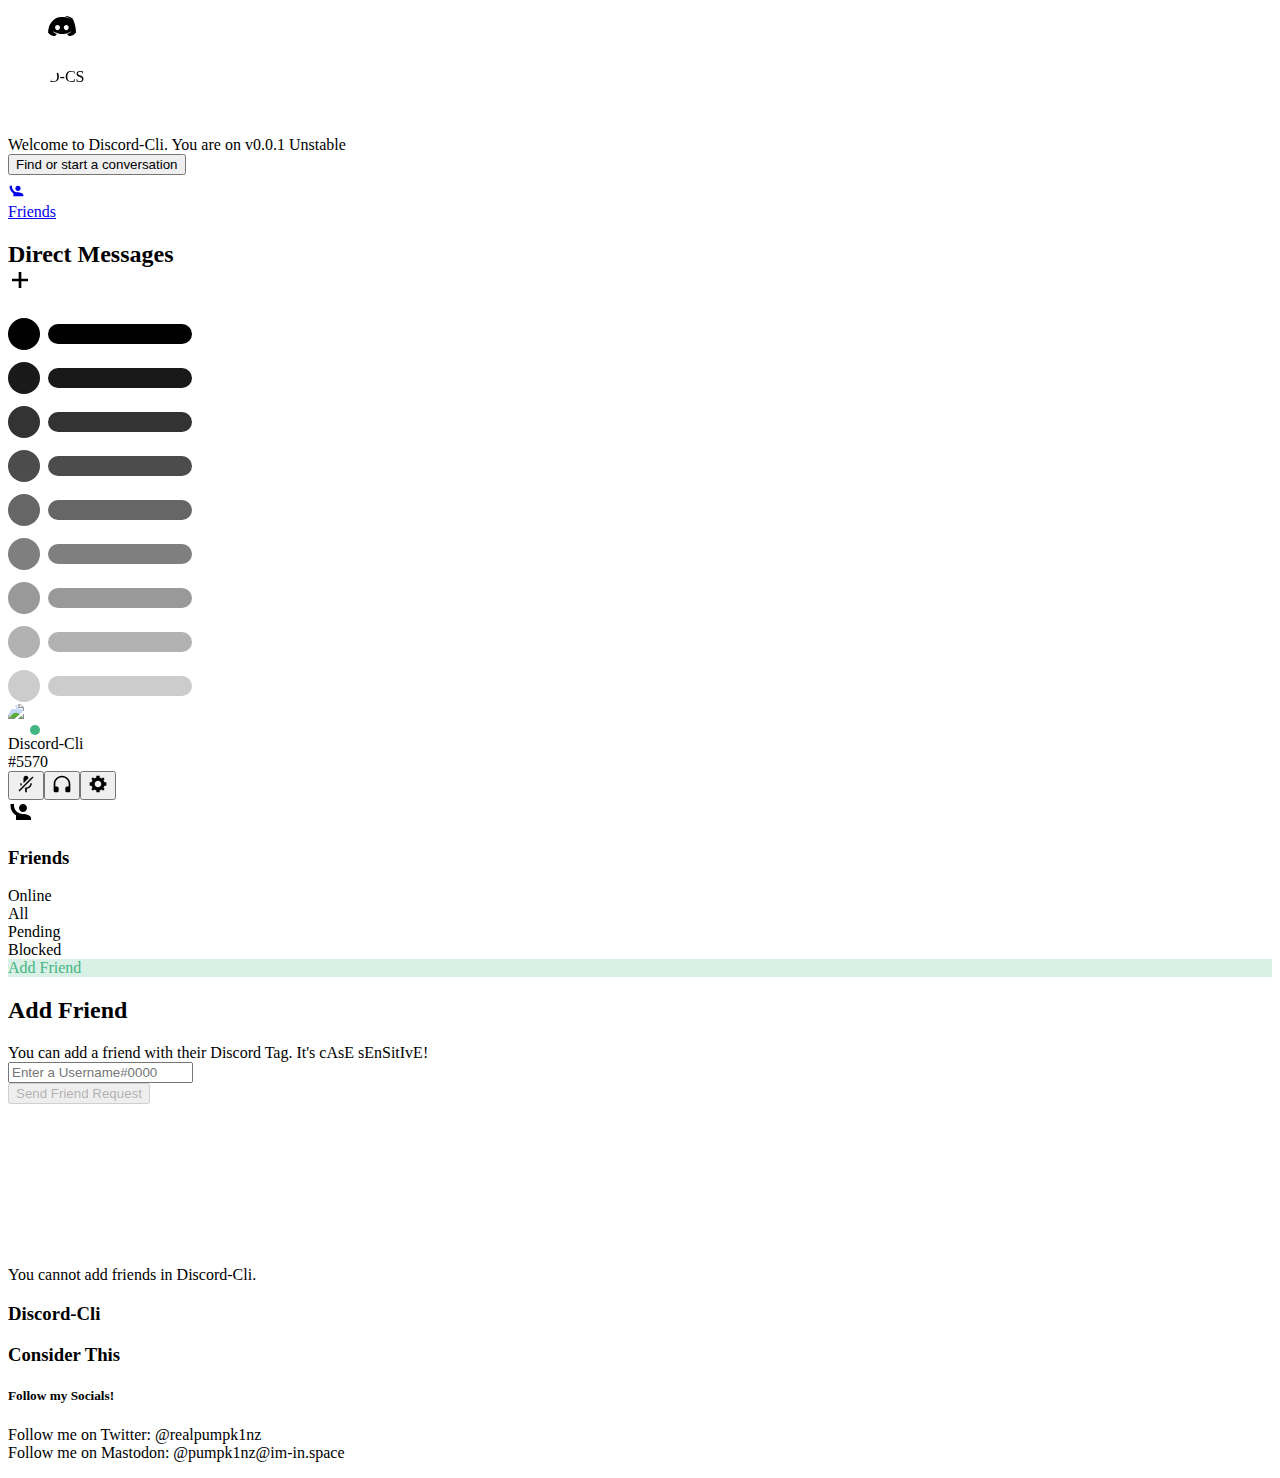
==== app.html @ 116bc1f3 "Create app.html" ====
<!DOCTYPE html>
<head>    <meta charset="utf-8">
    <meta content="width=device-width, initial-scale=1.0, maximum-scale=1, user-scalable=no" name="viewport">

    <!-- section:seometa -->
    <meta property="og:type" content="website">
    <meta property="og:site_name" content="Discord">
    <meta property="og:title" content="Discord - A New Way to Chat with Friends &amp; Communities">
    <meta property="og:description" content="Discord is the easiest way to communicate over voice, video, and text.  Chat, hang out, and stay close with your friends and communities."><meta property="og:image" content="https://discord.com/assets/ee7c382d9257652a88c8f7b7f22a994d.png">    <meta name="twitter:card" content="summary_large_image">
    <meta name="twitter:site" content="@discord">
    <meta name="twitter:creator" content="@discord">
    <!-- endsection -->
<link rel="stylesheet" href="/assets/0.42b7a4f0782f1306509c.css" integrity="sha256-S1XaSNuAms7r2GcHn/ZENbGeuAGpz5EMdPKxjYGFmOA= sha512-3KqQcuyIUnwxZWW5cEqw1/1L3CJPMggMmEZyKhsFb7FQ44v4Z6uwkUu8nQKZoYSrAYhSpVWCzEovRWHDoI+xfg=="><link rel="icon" href="[data-uri]" type="image/png">    <!-- section:title -->
    <title>Discord</title>
    <!-- endsection -->
  <style data-emotion=""></style><script charset="utf-8" src="/assets/e96941c060d1c5736ec7.js"></script><script charset="utf-8" src="/assets/b16aee97cf0b3b32b3fc.js"></script><script charset="utf-8" src="/assets/57435b75438235b82183.js"></script><script charset="utf-8" src="/assets/06c823c09bd1208f7fb8.js"></script><script charset="utf-8" src="/assets/dff72c6bc12181aae7c4.js"></script><script charset="utf-8" src="/assets/8405892abd5a7dfeaa16.js"></script><script charset="utf-8" src="/assets/b843d20b83587a9a8fe1.js"></script><script charset="utf-8" src="/assets/5aedb11c84149f52663d.js"></script><script charset="utf-8" src="/assets/6d6e03db02f4bcbb4301.js"></script><script charset="utf-8" src="/assets/24fe307921279d0719cc.js"></script><script charset="utf-8" src="/assets/b2d57be73bd131035c4a.js"></script><script charset="utf-8" src="/assets/40a9f8f52ee47e1f75f3.js"></script></head>
<body>
    <div id="app-mount" class="appMount-3lHmkl"><svg viewBox="0 0 1 1" aria-hidden="true" style="position: absolute; pointer-events: none; top: -1px; left: -1px; width: 1px; height: 1px;"><mask id="svg-mask-squircle" maskContentUnits="objectBoundingBox" viewBox="0 0 1 1"><path fill="white" d="M0 0.464C0 0.301585 0 0.220377 0.0316081 0.158343C0.0594114 0.103776 0.103776 0.0594114 0.158343 0.0316081C0.220377 0 0.301585 0 0.464 0H0.536C0.698415 0 0.779623 0 0.841657 0.0316081C0.896224 0.0594114 0.940589 0.103776 0.968392 0.158343C1 0.220377 1 0.301585 1 0.464V0.536C1 0.698415 1 0.779623 0.968392 0.841657C0.940589 0.896224 0.896224 0.940589 0.841657 0.968392C0.779623 1 0.698415 1 0.536 1H0.464C0.301585 1 0.220377 1 0.158343 0.968392C0.103776 0.940589 0.0594114 0.896224 0.0316081 0.841657C0 0.779623 0 0.698415 0 0.536V0.464Z"></path></mask><mask id="svg-mask-header-bar-badge" maskContentUnits="objectBoundingBox" viewBox="0 0 1 1"><rect fill="white" x="0" y="0" width="1" height="1"></rect><circle fill="black" cx="0.75" cy="0.75" r="0.25"></circle></mask><mask id="svg-mask-voice-user-summary-item" maskContentUnits="objectBoundingBox" viewBox="0 0 1 1"><rect fill="white" width="1" height="1"></rect><circle fill="black" cx="1.2083333333333333" cy="0.5" r="0.5416666666666666"></circle></mask><mask id="svg-mask-vertical-fade" maskContentUnits="objectBoundingBox" viewBox="0 0 1 1"><linearGradient id="svg-mask-vertical-fade-gradient" gradientTransform="rotate(90)" x1="0" x2="1" y1="0" y2="0"><stop offset="0%" stop-color="white"></stop><stop offset="100%" stop-color="black"></stop></linearGradient><rect fill="url(#svg-mask-vertical-fade-gradient)" x="0" y="0" width="1" height="1"></rect></mask><mask id="svg-mask-panel-button" maskContentUnits="objectBoundingBox" viewBox="0 0 1 1"><rect fill="white" x="0" y="0" width="1" height="1"></rect><circle fill="black" cx="0.75" cy="0.75" r="0.25"></circle></mask><mask id="svg-mask-channel-call-control-button" maskContentUnits="objectBoundingBox" viewBox="0 0 1 1"><circle fill="white" cx="0.5" cy="0.5" r="0.5"></circle><circle fill="black" cx="0.8214285714285714" cy="0.8214285714285714" r="0.25"></circle></mask><mask id="svg-mask-avatar-default" maskContentUnits="objectBoundingBox" viewBox="0 0 1 1"><circle fill="white" cx="0.5" cy="0.5" r="0.5"></circle></mask><mask id="svg-mask-avatar-status-round-16" maskContentUnits="objectBoundingBox" viewBox="0 0 1 1"><circle fill="white" cx="0.5" cy="0.5" r="0.5"></circle><circle fill="black" cx="0.8125" cy="0.8125" r="0.3125"></circle></mask><mask id="svg-mask-avatar-status-mobile-16" maskContentUnits="objectBoundingBox" viewBox="0 0 1 1"><circle fill="white" cx="0.5" cy="0.5" r="0.5"></circle><rect fill="black" x="0.5" y="0.3125" width="0.625" height="0.8125" rx="0.1625" ry="0.1625"></rect></mask><mask id="svg-mask-avatar-status-typing-16" maskContentUnits="objectBoundingBox" viewBox="0 0 1 1"><circle fill="white" cx="0.5" cy="0.5" r="0.5"></circle><rect fill="black" x="0.21875" y="0.5" width="1.1875" height="0.625" rx="0.3125" ry="0.3125"></rect></mask><mask id="svg-mask-avatar-status-round-24" maskContentUnits="objectBoundingBox" viewBox="0 0 1 1"><circle fill="white" cx="0.5" cy="0.5" r="0.5"></circle><circle fill="black" cx="0.8333333333333334" cy="0.8333333333333334" r="0.2916666666666667"></circle></mask><mask id="svg-mask-avatar-status-mobile-24" maskContentUnits="objectBoundingBox" viewBox="0 0 1 1"><circle fill="white" cx="0.5" cy="0.5" r="0.5"></circle><rect fill="black" x="0.5416666666666666" y="0.375" width="0.5833333333333334" height="0.75" rx="0.15" ry="0.15"></rect></mask><mask id="svg-mask-avatar-status-typing-24" maskContentUnits="objectBoundingBox" viewBox="0 0 1 1"><circle fill="white" cx="0.5" cy="0.5" r="0.5"></circle><rect fill="black" x="0.2916666666666667" y="0.5416666666666666" width="1.0833333333333333" height="0.5833333333333334" rx="0.2916666666666667" ry="0.2916666666666667"></rect></mask><mask id="svg-mask-avatar-status-round-32" maskContentUnits="objectBoundingBox" viewBox="0 0 1 1"><circle fill="white" cx="0.5" cy="0.5" r="0.5"></circle><circle fill="black" cx="0.84375" cy="0.84375" r="0.25"></circle></mask><mask id="svg-mask-avatar-status-mobile-32" maskContentUnits="objectBoundingBox" viewBox="0 0 1 1"><circle fill="white" cx="0.5" cy="0.5" r="0.5"></circle><rect fill="black" x="0.59375" y="0.4375" width="0.5" height="0.65625" rx="0.13125" ry="0.13125"></rect></mask><mask id="svg-mask-avatar-status-typing-32" maskContentUnits="objectBoundingBox" viewBox="0 0 1 1"><circle fill="white" cx="0.5" cy="0.5" r="0.5"></circle><rect fill="black" x="0.359375" y="0.59375" width="0.96875" height="0.5" rx="0.25" ry="0.25"></rect></mask><mask id="svg-mask-avatar-status-round-40" maskContentUnits="objectBoundingBox" viewBox="0 0 1 1"><circle fill="white" cx="0.5" cy="0.5" r="0.5"></circle><circle fill="black" cx="0.85" cy="0.85" r="0.25"></circle></mask><mask id="svg-mask-avatar-status-mobile-40" maskContentUnits="objectBoundingBox" viewBox="0 0 1 1"><circle fill="white" cx="0.5" cy="0.5" r="0.5"></circle><rect fill="black" x="0.6" y="0.45" width="0.5" height="0.65" rx="0.13" ry="0.13"></rect></mask><mask id="svg-mask-avatar-status-typing-40" maskContentUnits="objectBoundingBox" viewBox="0 0 1 1"><circle fill="white" cx="0.5" cy="0.5" r="0.5"></circle><rect fill="black" x="0.375" y="0.6" width="0.95" height="0.5" rx="0.25" ry="0.25"></rect></mask><mask id="svg-mask-avatar-status-round-80" maskContentUnits="objectBoundingBox" viewBox="0 0 1 1"><circle fill="white" cx="0.5" cy="0.5" r="0.5"></circle><circle fill="black" cx="0.85" cy="0.85" r="0.175"></circle></mask><mask id="svg-mask-avatar-status-mobile-80" maskContentUnits="objectBoundingBox" viewBox="0 0 1 1"><circle fill="white" cx="0.5" cy="0.5" r="0.5"></circle><rect fill="black" x="0.675" y="0.575" width="0.35" height="0.45" rx="0.09" ry="0.09"></rect></mask><mask id="svg-mask-avatar-status-typing-80" maskContentUnits="objectBoundingBox" viewBox="0 0 1 1"><circle fill="white" cx="0.5" cy="0.5" r="0.5"></circle><rect fill="black" x="0.525" y="0.675" width="0.65" height="0.35" rx="0.175" ry="0.175"></rect></mask><mask id="svg-mask-avatar-status-round-120" maskContentUnits="objectBoundingBox" viewBox="0 0 1 1"><circle fill="white" cx="0.5" cy="0.5" r="0.5"></circle><circle fill="black" cx="0.8333333333333334" cy="0.8333333333333334" r="0.16666666666666666"></circle></mask><mask id="svg-mask-avatar-status-mobile-120" maskContentUnits="objectBoundingBox" viewBox="0 0 1 1"><circle fill="white" cx="0.5" cy="0.5" r="0.5"></circle><rect fill="black" x="0.6666666666666666" y="0.5666666666666667" width="0.3333333333333333" height="0.43333333333333335" rx="0.08666666666666667" ry="0.08666666666666667"></rect></mask><mask id="svg-mask-avatar-status-typing-120" maskContentUnits="objectBoundingBox" viewBox="0 0 1 1"><circle fill="white" cx="0.5" cy="0.5" r="0.5"></circle><rect fill="black" x="0.5166666666666667" y="0.6666666666666666" width="0.6333333333333333" height="0.3333333333333333" rx="0.16666666666666666" ry="0.16666666666666666"></rect></mask><mask id="svg-mask-status-online-mobile" maskContentUnits="objectBoundingBox" viewBox="0 0 1 1"><rect fill="white" x="0" y="0" width="1" height="1" rx="0.1875" ry="0.125"></rect><rect fill="black" x="0.125" y="0.16666666666666666" width="0.75" height="0.5"></rect><ellipse fill="black" cx="0.5" cy="0.8333333333333334" rx="0.125" ry="0.08333333333333333"></ellipse></mask><mask id="svg-mask-status-online" maskContentUnits="objectBoundingBox" viewBox="0 0 1 1"><circle fill="white" cx="0.5" cy="0.5" r="0.5"></circle></mask><mask id="svg-mask-status-idle" maskContentUnits="objectBoundingBox" viewBox="0 0 1 1"><circle fill="white" cx="0.5" cy="0.5" r="0.5"></circle><circle fill="black" cx="0.25" cy="0.25" r="0.375"></circle></mask><mask id="svg-mask-status-dnd" maskContentUnits="objectBoundingBox" viewBox="0 0 1 1"><circle fill="white" cx="0.5" cy="0.5" r="0.5"></circle><rect fill="black" x="0.125" y="0.375" width="0.75" height="0.25" rx="0.125" ry="0.125"></rect></mask><mask id="svg-mask-status-offline" maskContentUnits="objectBoundingBox" viewBox="0 0 1 1"><circle fill="white" cx="0.5" cy="0.5" r="0.5"></circle><circle fill="black" cx="0.5" cy="0.5" r="0.25"></circle></mask><mask id="svg-mask-status-streaming" maskContentUnits="objectBoundingBox" viewBox="0 0 1 1"><circle fill="white" cx="0.5" cy="0.5" r="0.5"></circle><polygon fill="black" points="0.35,0.25 0.78301275,0.5 0.35,0.75"></polygon></mask><mask id="svg-mask-status-typing" maskContentUnits="objectBoundingBox" viewBox="0 0 1 1"><rect fill="white" cx="0" cy="0" width="1" height="1" ry="0.5" rx="0.2"></rect></mask><mask id="svg-mask-avatar-voice-call-80" maskContentUnits="objectBoundingBox" viewBox="0 0 1 1"><circle fill="white" cx="0.5" cy="0.5" r="0.5"></circle><circle fill="black" cx="0.85" cy="0.85" r="0.2"></circle></mask><mask id="svg-mask-sticker-rounded-rect" maskContentUnits="objectBoundingBox" viewBox="0 0 1 1"><path d="M0 0.26087C0 0.137894 0 0.0764069 0.0382035 0.0382035C0.0764069 0 0.137894 0 0.26087 0H0.73913C0.862106 0 0.923593 0 0.961797 0.0382035C1 0.0764069 1 0.137894 1 0.26087V0.73913C1 0.862106 1 0.923593 0.961797 0.961797C0.923593 1 0.862106 1 0.73913 1H0.26087C0.137894 1 0.0764069 1 0.0382035 0.961797C0 0.923593 0 0.862106 0 0.73913V0.26087Z" fill="white"></path></mask><mask id="svg-mask-chat-input-button-notification" maskContentUnits="objectBoundingBox" viewBox="0 0 1 1"><rect width="1" height="1" fill="white"></rect><circle cx="0.85" cy="0.85" r="0.25" fill="black"></circle></mask><mask id="svg-mask-sticker-shop-notification" maskContentUnits="objectBoundingBox" viewBox="0 0 1 1"><rect width="1" height="1" fill="white"></rect><circle cx="0.9" cy="0.9" r="0.5" fill="black"></circle></mask></svg><svg viewBox="0 0 1 1" aria-hidden="true" style="position: absolute; pointer-events: none; top: -1px; left: -1px; width: 1px; height: 1px;"><linearGradient id="a61ed9be-0947-4773-8479-ed3f4be94fbb"><stop stop-color="#738ef5"></stop><stop offset="1" stop-color="#b3aeff"></stop></linearGradient><linearGradient id="f15a2926-17d5-417e-9ef8-3c0cfa9fa8d5"><stop stop-color="#b473f5"></stop><stop offset="1" stop-color="#e292aa"></stop></linearGradient><linearGradient id="97214cce-e9c1-479e-9ece-a117a7e0db57"><stop stop-color="#3e70dd"></stop><stop offset="1" stop-color="#b377f3"></stop></linearGradient></svg><div style="position: fixed; opacity: 0; pointer-events: none;"></div><div class="app-1q1i1E"><div class="app-2rEoOp"><div class="bg-h5JY_x"></div><div class="layers-3iHuyZ layers-3q14ss"><div aria-hidden="false" class="layer-3QrUeG baseLayer-35bLyl"><div class="container-2lgZY8"><nav class="wrapper-1Rf91z guilds-1SWlCJ" aria-label="Servers sidebar"><ul role="tree" tabindex="0" data-list-id="guildsnav" aria-orientation="vertical" data-jump-section="global" class="tree-3tCaw8"><div class="unreadMentionsIndicatorTop-gA6RCh"><div class="bar-30k2ka unreadMentionsBar-1VrBNe unread-1xRYoj active-1SSsBb" aria-hidden="true" style="transform: translateY(-180%);"><span class="text-2e2ZyG"></span></div></div><div class="scroller-2TZvBN none-2Eo-qx scrollerBase-289Jih" dir="ltr" style="overflow: hidden scroll; padding-right: 0px;"><div class="tutorialContainer-1v44GL"><div class="listItem-2P_4kh"><div class="pill-2uzAFe wrapper-sa6paO" aria-hidden="true"><span class="item-2hkk8m" style="opacity: 1; height: 40px; transform: none;"></span></div><div class="listItemWrapper-3X98Pc"><div class="wrapper-25eVIn"><svg width="48" height="48" viewBox="0 0 48 48" class="svg-1X37T1" overflow="visible"><defs><g id="e7b066cc-dc81-43f1-8662-0192807a859d-blob_mask"><path d="M0 24C0 16.5449 0 12.8174 1.21793 9.87706C2.84183 5.95662 5.95662 2.84183 9.87706 1.21793C12.8174 0 16.5449 0 24 0C31.4551 0 35.1826 0 38.1229 1.21793C42.0434 2.84183 45.1582 5.95662 46.7821 9.87706C48 12.8174 48 16.5449 48 24C48 31.4551 48 35.1826 46.7821 38.1229C45.1582 42.0434 42.0434 45.1582 38.1229 46.7821C35.1826 48 31.4551 48 24 48C16.5449 48 12.8174 48 9.87706 46.7821C5.95662 45.1582 2.84183 42.0434 1.21793 38.1229C0 35.1826 0 31.4551 0 24Z"></path></g><g id="e7b066cc-dc81-43f1-8662-0192807a859d-upper_badge_masks"><rect x="28" y="-4" width="24" height="24" rx="12" ry="12" transform="translate(20 -20)"></rect></g><g id="e7b066cc-dc81-43f1-8662-0192807a859d-lower_badge_masks"><rect x="28" y="28" width="24" height="24" rx="12" ry="12" transform="translate(20 20)"></rect></g></defs><mask id="e7b066cc-dc81-43f1-8662-0192807a859d" fill="black" x="0" y="0" width="48" height="48"><use href="#e7b066cc-dc81-43f1-8662-0192807a859d-blob_mask" fill="white"></use><use href="#e7b066cc-dc81-43f1-8662-0192807a859d-upper_badge_masks" fill="black"></use><use href="#e7b066cc-dc81-43f1-8662-0192807a859d-lower_badge_masks" fill="black"></use></mask><mask id="e7b066cc-dc81-43f1-8662-0192807a859d-stroke_mask"><rect width="150%" height="150%" x="-25%" y="-25%" fill="white"></rect><use href="#e7b066cc-dc81-43f1-8662-0192807a859d-upper_badge_masks" fill="black"></use><use href="#e7b066cc-dc81-43f1-8662-0192807a859d-lower_badge_masks" fill="black"></use></mask><foreignObject mask="url(#e7b066cc-dc81-43f1-8662-0192807a859d)" x="0" y="0" width="48" height="48"><div class="wrapper-1BJsBx selected-bZ3Lue" role="listitem" data-list-item-id="guildsnav___home" tabindex="0" href="/channels/@me" aria-label="Home"><div class="childWrapper-anI2G9"><svg class="homeIcon-tEMBK1" aria-hidden="false" width="28" height="20" viewBox="0 0 28 20"><path fill="currentColor" d="M20.6644 20C20.6644 20 19.8014 18.9762 19.0822 18.0714C22.2226 17.1905 23.4212 15.2381 23.4212 15.2381C22.4384 15.881 21.5034 16.3334 20.6644 16.6429C19.4658 17.1429 18.3151 17.4762 17.1884 17.6667C14.887 18.0953 12.7774 17.9762 10.9795 17.6429C9.61301 17.381 8.43836 17 7.45548 16.6191C6.90411 16.4048 6.30479 16.1429 5.70548 15.8096C5.63356 15.7619 5.56164 15.7381 5.48973 15.6905C5.44178 15.6667 5.41781 15.6429 5.39384 15.6191C4.96233 15.381 4.7226 15.2143 4.7226 15.2143C4.7226 15.2143 5.87329 17.1191 8.91781 18.0238C8.19863 18.9286 7.31164 20 7.31164 20C2.0137 19.8333 0 16.381 0 16.381C0 8.7144 3.45205 2.50017 3.45205 2.50017C6.90411 -0.07123 10.1884 0.000197861 10.1884 0.000197861L10.4281 0.285909C6.11301 1.52399 4.12329 3.40493 4.12329 3.40493C4.12329 3.40493 4.65068 3.11921 5.53767 2.71446C8.10274 1.59542 10.1404 1.2859 10.9795 1.21447C11.1233 1.19066 11.2432 1.16685 11.387 1.16685C12.8493 0.976379 14.5034 0.92876 16.2295 1.11923C18.5068 1.38114 20.9521 2.0478 23.4452 3.40493C23.4452 3.40493 21.5514 1.61923 17.476 0.381146L17.8116 0.000197861C17.8116 0.000197861 21.0959 -0.07123 24.5479 2.50017C24.5479 2.50017 28 8.7144 28 16.381C28 16.381 25.9623 19.8333 20.6644 20ZM9.51712 8.88106C8.15068 8.88106 7.07192 10.0715 7.07192 11.5239C7.07192 12.9763 8.17466 14.1667 9.51712 14.1667C10.8836 14.1667 11.9623 12.9763 11.9623 11.5239C11.9863 10.0715 10.8836 8.88106 9.51712 8.88106ZM18.2671 8.88106C16.9007 8.88106 15.8219 10.0715 15.8219 11.5239C15.8219 12.9763 16.9247 14.1667 18.2671 14.1667C19.6336 14.1667 20.7123 12.9763 20.7123 11.5239C20.7123 10.0715 19.6336 8.88106 18.2671 8.88106Z"></path></svg></div></div></foreignObject></svg></div></div></div></div><div class="listItem-2P_4kh"><div class="guildSeparator-3s64Iy"></div></div><div aria-label="Servers"><div class="listItem-2P_4kh"><div class="pill-31IEus wrapper-sa6paO" aria-hidden="true"></div><div><div class="blobContainer-239gwq" draggable="true"><div class="wrapper-25eVIn"><svg width="48" height="48" viewBox="0 0 48 48" class="svg-1X37T1" overflow="visible"><defs><g id="b17220af-8adc-40d3-b8b5-69e6e3cc395e-blob_mask"><path d="M48 24C48 37.2548 37.2548 48 24 48C10.7452 48 0 37.2548 0 24C0 10.7452 10.7452 0 24 0C37.2548 0 48 10.7452 48 24Z"></path></g><g id="b17220af-8adc-40d3-b8b5-69e6e3cc395e-upper_badge_masks"><rect x="28" y="-4" width="24" height="24" rx="12" ry="12" transform="translate(20 -20)"></rect></g><g id="b17220af-8adc-40d3-b8b5-69e6e3cc395e-lower_badge_masks"><rect x="28" y="28" width="24" height="24" rx="12" ry="12" transform="translate(20 20)"></rect></g></defs><mask id="b17220af-8adc-40d3-b8b5-69e6e3cc395e" fill="black" x="0" y="0" width="48" height="48"><use href="#b17220af-8adc-40d3-b8b5-69e6e3cc395e-blob_mask" fill="white"></use><use href="#b17220af-8adc-40d3-b8b5-69e6e3cc395e-upper_badge_masks" fill="black"></use><use href="#b17220af-8adc-40d3-b8b5-69e6e3cc395e-lower_badge_masks" fill="black"></use></mask><mask id="b17220af-8adc-40d3-b8b5-69e6e3cc395e-stroke_mask"><rect width="150%" height="150%" x="-25%" y="-25%" fill="white"></rect><use href="#b17220af-8adc-40d3-b8b5-69e6e3cc395e-upper_badge_masks" fill="black"></use><use href="#b17220af-8adc-40d3-b8b5-69e6e3cc395e-lower_badge_masks" fill="black"></use></mask><foreignObject mask="url(#b17220af-8adc-40d3-b8b5-69e6e3cc395e)" x="0" y="0" width="48" height="48"><div class="wrapper-1BJsBx" role="treeitem" data-list-item-id="guildsnav___816709685955788851" tabindex="-1" href="/channels/816709685955788851/816709686501572688" aria-label="  Discord-Cli Server" style="font-size: 16px;"><div class="childWrapper-anI2G9 acronym-2mOFsV" aria-hidden="true">D-CS</div></div></foreignObject></svg></div></div></div><div class="wrapper-2B2Wx1" aria-hidden="true"><span class="edge-1OJQxL"></span><span class="middle-3rAgAl"></span><span class="edge-1OJQxL"></span></div></div></div></div><div class="unreadMentionsIndicatorBottom-BXS58x"><div class="bar-30k2ka unreadMentionsBar-1VrBNe unread-1xRYoj active-1SSsBb" aria-hidden="true" style="transform: translateY(180%);"><span class="text-2e2ZyG"></span></div></div></ul></nav> <div class="base-3dtUhz"><div class="notice-3bPHh- colorDefault-22HBa0">Welcome to Discord-Cli. You are on v0.0.1 Unstable</div><div class="content-98HsJk"><div class="sidebar-2K8pFh hasNotice-1XRy4h"><nav class="privateChannels-1nO12o" aria-label="Private channels"><div class="searchBar-6Kv8R2"><button type="button" class="searchBarComponent-32dTOx">Find or start a conversation</button></div><div class="scroller-1JbKMe thin-1ybCId scrollerBase-289Jih fade-2kXiP2" role="list" tabindex="0" id="private-channels" data-jump-section="global" style="overflow: hidden scroll; padding-right: 0px;"><div class="content-3YMskv" style="height: 528px;"><div style="height: 8px;"></div><a class="channel-2QD9_O container-2Pjhx- selected-aXhQR6 " role="listitem" aria-setsize="3" aria-posinset="1" id="private-channels-0" tabindex="-1" href="/channels/@me"><div class="layout-2DM8Md"><div class="avatar-3uk_u9"><svg class="linkButtonIcon-Mlm5d6" aria-hidden="false" width="16" height="16" viewBox="0 0 24 24"><g fill="none" fill-rule="evenodd"><path fill="currentColor" fill-rule="nonzero" d="M0.5,0 L0.5,1.5 C0.5,5.65 2.71,9.28 6,11.3 L6,16 L21,16 L21,14 C21,11.34 15.67,10 13,10 C13,10 12.83,10 12.75,10 C8,10 4,6 4,1.5 L4,0 L0.5,0 Z M13,0 C10.790861,0 9,1.790861 9,4 C9,6.209139 10.790861,8 13,8 C15.209139,8 17,6.209139 17,4 C17,1.790861 15.209139,0 13,0 Z" transform="translate(2 4)"></path><path d="M0,0 L24,0 L24,24 L0,24 L0,0 Z M0,0 L24,0 L24,24 L0,24 L0,0 Z M0,0 L24,0 L24,24 L0,24 L0,0 Z"></path></g></svg></div><div class="content-3QAtGj"><div class="nameAndDecorators-5FJ2dg"><div class="name-uJV0GL">Friends</div></div></div></div></a><h2 class="privateChannelsHeaderContainer-3NB1K1 container-2ax-kl"><span class="headerText-2F0828">Direct Messages</span><div class="privateChannelRecipientsInviteButtonIcon-3A3uTc iconWrapper-2OrFZ1 clickable-3rdHwn" role="button" aria-label="Create DM" tabindex="0"><svg x="0" y="0" class="privateChannelRecipientsInviteButtonIcon-3A3uTc icon-22AiRD" aria-hidden="false" width="24" height="24" viewBox="0 0 18 18"><polygon fill-rule="nonzero" fill="currentColor" points="15 10 10 10 10 15 8 15 8 10 3 10 3 8 8 8 8 3 10 3 10 8 15 8"></polygon></svg></div></h2><svg width="184" height="428" viewBox="0 0 184 428" class="empty-388osJ"><rect x="40" y="6" width="144" height="20" rx="10"></rect><circle cx="16" cy="16" r="16"></circle><rect x="40" y="50" width="144" height="20" rx="10" opacity="0.9"></rect><circle cx="16" cy="60" r="16" opacity="0.9"></circle><rect x="40" y="94" width="144" height="20" rx="10" opacity="0.8"></rect><circle cx="16" cy="104" r="16" opacity="0.8"></circle><rect x="40" y="138" width="144" height="20" rx="10" opacity="0.7"></rect><circle cx="16" cy="148" r="16" opacity="0.7"></circle><rect x="40" y="182" width="144" height="20" rx="10" opacity="0.6"></rect><circle cx="16" cy="192" r="16" opacity="0.6"></circle><rect x="40" y="226" width="144" height="20" rx="10" opacity="0.5"></rect><circle cx="16" cy="236" r="16" opacity="0.5"></circle><rect x="40" y="270" width="144" height="20" rx="10" opacity="0.4"></rect><circle cx="16" cy="280" r="16" opacity="0.4"></circle><rect x="40" y="314" width="144" height="20" rx="10" opacity="0.3"></rect><circle cx="16" cy="324" r="16" opacity="0.3"></circle><rect x="40" y="358" width="144" height="20" rx="10" opacity="0.2"></rect><circle cx="16" cy="368" r="16" opacity="0.2"></circle><rect x="40" y="402" width="144" height="20" rx="10" opacity="0.1"></rect><circle cx="16" cy="412" r="16" opacity="0.1"></circle></svg></div></div></nav><section class="panels-j1Uci_" aria-label="User area"><div class="wrapper-24pKcD"></div><div class="container-3baos1"><div class="avatarWrapper-2yR4wp" aria-controls="popout_11" aria-expanded="false" aria-label="Set Status" role="button" tabindex="0"><div class="avatar-SmRMf2 wrapper-3t9DeA" role="img" aria-label="Discord-Cli, Online" aria-hidden="false" style="width: 32px; height: 32px;"><svg width="40" height="32" viewBox="0 0 40 32" class="mask-1l8v16 svg-2V3M55" aria-hidden="true"><foreignObject x="0" y="0" width="32" height="32" mask="url(#svg-mask-avatar-status-round-32)"><img src="/assets/6debd47ed13483642cf09e832ed0bc1b.png" alt=" " class="avatar-VxgULZ" aria-hidden="true"></foreignObject><rect width="10" height="10" x="22" y="22" fill="#43b581" mask="url(#svg-mask-status-online)" class="pointerEvents-2zdfdO"></rect></svg></div></div><div class="nameTag-3uD-yy canCopy-2VBT7N" aria-label="Click to copy username" role="button" tabindex="0"><div class="colorStandard-2KCXvj size14-e6ZScH usernameContainer-1fp4nu"><div class="size14-e6ZScH title-eS5yk3">Discord-Cli</div></div><div class="size12-3cLvbJ subtext-3CDbHg">#5570</div></div><div class="flex-1xMQg5 flex-1O1GKY horizontal-1ae9ci horizontal-2EEEnY flex-1O1GKY directionRow-3v3tfG justifyStart-2NDFzi alignStretch-DpGPf3 noWrap-3jynv6" style="flex: 0 1 auto;"><button aria-label="Mute" role="switch" aria-checked="true" type="button" class="button-14-BFJ enabled-2cQ-u7 button-38aScr lookBlank-3eh9lL colorBrand-3pXr91 grow-q77ONN"><div class="contents-18-Yxp"><svg aria-hidden="false" width="20" height="20" viewBox="0 0 24 24"><path d="M6.7 11H5C5 12.19 5.34 13.3 5.9 14.28L7.13 13.05C6.86 12.43 6.7 11.74 6.7 11Z" fill="currentColor"></path><path d="M9.01 11.085C9.015 11.1125 9.02 11.14 9.02 11.17L15 5.18V5C15 3.34 13.66 2 12 2C10.34 2 9 3.34 9 5V11C9 11.03 9.005 11.0575 9.01 11.085Z" fill="currentColor"></path><path d="M11.7237 16.0927L10.9632 16.8531L10.2533 17.5688C10.4978 17.633 10.747 17.6839 11 17.72V22H13V17.72C16.28 17.23 19 14.41 19 11H17.3C17.3 14 14.76 16.1 12 16.1C11.9076 16.1 11.8155 16.0975 11.7237 16.0927Z" fill="currentColor"></path><path d="M21 4.27L19.73 3L3 19.73L4.27 21L8.46 16.82L9.69 15.58L11.35 13.92L14.99 10.28L21 4.27Z" class="strikethrough-1n4ekb" fill="currentColor"></path></svg></div></button><button aria-label="Deafen" role="switch" aria-checked="false" type="button" class="button-14-BFJ enabled-2cQ-u7 button-38aScr lookBlank-3eh9lL colorBrand-3pXr91 grow-q77ONN"><div class="contents-18-Yxp"><svg aria-hidden="false" width="20" height="20" viewBox="0 0 24 24"><svg width="24" height="24" viewBox="0 0 24 24"><path d="M12 2.00305C6.486 2.00305 2 6.48805 2 12.0031V20.0031C2 21.1071 2.895 22.0031 4 22.0031H6C7.104 22.0031 8 21.1071 8 20.0031V17.0031C8 15.8991 7.104 15.0031 6 15.0031H4V12.0031C4 7.59105 7.589 4.00305 12 4.00305C16.411 4.00305 20 7.59105 20 12.0031V15.0031H18C16.896 15.0031 16 15.8991 16 17.0031V20.0031C16 21.1071 16.896 22.0031 18 22.0031H20C21.104 22.0031 22 21.1071 22 20.0031V12.0031C22 6.48805 17.514 2.00305 12 2.00305Z" fill="currentColor"></path></svg></svg></div></button><button aria-label="User Settings" type="button" class="button-14-BFJ enabled-2cQ-u7 button-38aScr lookBlank-3eh9lL colorBrand-3pXr91 grow-q77ONN"><div class="contents-18-Yxp"><svg aria-hidden="false" width="20" height="20" viewBox="0 0 24 24"><path fill="currentColor" fill-rule="evenodd" clip-rule="evenodd" d="M19.738 10H22V14H19.739C19.498 14.931 19.1 15.798 18.565 16.564L20 18L18 20L16.565 18.564C15.797 19.099 14.932 19.498 14 19.738V22H10V19.738C9.069 19.498 8.203 19.099 7.436 18.564L6 20L4 18L5.436 16.564C4.901 15.799 4.502 14.932 4.262 14H2V10H4.262C4.502 9.068 4.9 8.202 5.436 7.436L4 6L6 4L7.436 5.436C8.202 4.9 9.068 4.502 10 4.262V2H14V4.261C14.932 4.502 15.797 4.9 16.565 5.435L18 3.999L20 5.999L18.564 7.436C19.099 8.202 19.498 9.069 19.738 10ZM12 16C14.2091 16 16 14.2091 16 12C16 9.79086 14.2091 8 12 8C9.79086 8 8 9.79086 8 12C8 14.2091 9.79086 16 12 16Z"></path></svg></div></button></div></div></section></div><div class="container-1D34oG"><section class="container-1r6BKw themed-ANHk51"><div class="children-19S4PO"><div class="iconWrapper-2OrFZ1" role="button" aria-hidden="true" tabindex="-1"><svg x="0" y="0" class="icon-22AiRD" aria-hidden="false" width="24" height="24" viewBox="0 0 24 24"><g fill="none" fill-rule="evenodd"><path fill="currentColor" fill-rule="nonzero" d="M0.5,0 L0.5,1.5 C0.5,5.65 2.71,9.28 6,11.3 L6,16 L21,16 L21,14 C21,11.34 15.67,10 13,10 C13,10 12.83,10 12.75,10 C8,10 4,6 4,1.5 L4,0 L0.5,0 Z M13,0 C10.790861,0 9,1.790861 9,4 C9,6.209139 10.790861,8 13,8 C15.209139,8 17,6.209139 17,4 C17,1.790861 15.209139,0 13,0 Z" transform="translate(2 4)"></path><path d="M0,0 L24,0 L24,24 L0,24 L0,0 Z M0,0 L24,0 L24,24 L0,24 L0,0 Z M0,0 L24,0 L24,24 L0,24 L0,0 Z"></path></g></svg></div><h3 class="title-29uC1r base-1x0h_U size16-1P40sf">Friends</h3><div class="divider-3FBTu8"></div><div class="tabBar-ZmDY9v topPill-30KHOu" role="tabbar" aria-orientation="horizontal" aria-label="Friends"><div class="item-3HknzM item-PXvHYJ themed-OHr7kt" role="tab" aria-selected="false" aria-controls="ONLINE-tab" aria-disabled="false" tabindex="-1">Online</div><div class="item-3HknzM item-PXvHYJ themed-OHr7kt" role="tab" aria-selected="false" aria-controls="ALL-tab" aria-disabled="false" tabindex="-1">All</div><div class="item-3HknzM item-PXvHYJ themed-OHr7kt" role="tab" aria-selected="false" aria-controls="PENDING-tab" aria-disabled="false" tabindex="-1" aria-label="Pending">Pending</div><div class="item-3HknzM item-PXvHYJ themed-OHr7kt" role="tab" aria-selected="false" aria-controls="BLOCKED-tab" aria-disabled="false" tabindex="-1">Blocked</div><div class="item-3HknzM item-PXvHYJ" role="tab" aria-selected="true" aria-controls="ADD_FRIEND-tab" aria-disabled="false" tabindex="0" aria-label="Add Friend" style="background-color: rgba(67, 181, 129, 0.2); color: rgb(67, 181, 129);"><span aria-hidden="true">Add Friend</span></div></div></div></section><div class="tabBody-3YRQ8W"><div class="peopleColumn-29fq28" role="tabpanel" id="ADD_FRIEND-tab"><div class="sectionHeader-20RGqu"><div class="addInputWrapper-1BOZ3d"><h2 class="header-1-dBpZ">Add Friend</h2><div class="description-1EvxpH">You can add a friend with their Discord Tag. It's cAsE sEnSitIvE!</div><div><form class="wrapper-1cBijl"><input class="addFriendInput-4bcerK" placeholder="Enter a Username#0000" maxlength="37"><div class="addFriendHint-3Y70FX"></div><button type="submit" disabled="" class="button-38aScr lookFilled-1Gx00P colorBrand-3pXr91 sizeSmall-2cSMqn grow-q77ONN"><div class="contents-18-Yxp">Send Friend Request</div></button></form></div></div></div><div class="emptyState-2i1-FW"><div class="friendsEmpty-1K9B4k" style="opacity: 1;"><div class="flex-1xMQg5 flex-1O1GKY vertical-V37hAW flex-1O1GKY directionColumn-35P_nr justifyCenter-3D2jYp alignCenter-1dQNNs noWrap-3jynv6 wrapper-r-6rrt" style="flex: 1 1 auto;"><div class="image-1GzsFd marginBottom40-2vIwTv" style="flex: 0 1 auto; width: 376px; height: 162px; background-image: url(&quot;/assets/b5eb2f7d6b3f8cc9b60be4a5dcf28015.svg&quot;);"></div><div class="flexChild-faoVW3" direction="vertical-V37hAW flex-1O1GKY directionColumn-35P_nr" style="flex: 0 1 auto;"><div class="text-GwUZgS marginTop8-1DLZ1n">You cannot add friends in Discord-Cli.</div></div></div></div></div></div><div class="nowPlayingColumn-2sl4cE"><div class="nowPlayingScroller-2XrVUt thin-1ybCId scrollerBase-289Jih" dir="ltr" style="overflow: hidden scroll; padding-right: 8px;"><div class="card-2qZngs consentCard-1iSxB_ outer-1AjyKL padded-302COx"><h3 class="header-nbFv8R base-1x0h_U size16-1P40sf">Discord-Cli</h3></div><h3 class="header-13Cw0- base-1x0h_U size12-3cLvbJ">Consider This</h3><div class="emptyCard-1RJw8n"><h5 class="emptyHeader-3lmLcs base-1x0h_U size16-1P40sf">Follow my Socials!</h5><div class="size14-e6ZScH emptyText-2zjpZr">Follow me on Twitter: @realpumpk1nz<div class="size14-e6ZScH emptyText-2zjpZr">Follow me on Mastodon: @pumpk1nz@im-in.space</div></div></div><div aria-hidden="true" style="position: absolute; pointer-events: none; min-height: 0px; min-width: 1px; flex: 0 0 auto; height: 16px;"></div></div></div></div></div></div></div></div></div></div><div class="pictureInPicture-3VocJq"></div></div></div><div class="popouts-2bnG9Z"></div><div></div>   <div></div><div class="layerContainer-yqaFcK"></div><div style="position: fixed; opacity: 0; pointer-events: none;"></div></div><script nonce="">window.__OVERLAY__ = /overlay/.test(location.pathname)</script><script nonce="">window.__BILLING_STANDALONE__ = /^\/billing/.test(location.pathname)</script><script nonce="">window.GLOBAL_ENV = {
        API_ENDPOINT: '//discord.com/api',
        WEBAPP_ENDPOINT: '//discord.com',
        CDN_HOST: 'cdn.discordapp.com',
        ASSET_ENDPOINT: 'https://discord.com',
        MEDIA_PROXY_ENDPOINT: 'https://media.discordapp.net',
        WIDGET_ENDPOINT: '//discord.com/widget',
        INVITE_HOST: 'discord.gg',
        GUILD_TEMPLATE_HOST: 'discord.new',
        GIFT_CODE_HOST: 'discord.gift',
        RELEASE_CHANNEL: 'stable',
        MARKETING_ENDPOINT: '//discord.com',
        BRAINTREE_KEY: 'production_5st77rrc_49pp2rp4phym7387',
        STRIPE_KEY: 'pk_live_CUQtlpQUF0vufWpnpUmQvcdi',
        NETWORKING_ENDPOINT: '//router.discordapp.net',
        RTC_LATENCY_ENDPOINT: '//latency.discord.media/rtc',
        ACTIVITY_APPLICATION_HOST: 'discordsays.com',
        PROJECT_ENV: 'production',
        REMOTE_AUTH_ENDPOINT: '//remote-auth-gateway.discord.gg',
        SENTRY_TAGS: {"buildId":"b060aa1","buildType":"normal"},
        MIGRATION_SOURCE_ORIGIN: 'https://discordapp.com',
        MIGRATION_DESTINATION_ORIGIN: 'https://discord.com',
        HTML_TIMESTAMP: Date.now(),
        ALGOLIA_KEY: 'aca0d7082e4e63af5ba5917d5e96bed0',
      };</script><script nonce="">!function(){if(null!=window.WebSocket){var n=function(n){try{var e=localStorage.getItem(n);return null==e?null:JSON.parse(e)}catch(n){return null}},e=n("token"),o=n("gatewayURL");if(e&&o&&!window.__OVERLAY__){var r=null!=window.DiscordNative||null!=window.require?"etf":"json",t=o+"/?encoding="+r+"&v=8&compress=zlib-stream";console.log("[FAST CONNECT] "+t+", encoding: "+r+", version: 8");var a=new WebSocket(t);a.binaryType="arraybuffer";var s=Date.now(),i={open:!1,gateway:t,messages:[]};a.onopen=function(){console.log("[FAST CONNECT] connected in "+(Date.now()-s)+"ms"),i.open=!0},a.onclose=a.onerror=function(){window._ws=null},a.onmessage=function(n){i.messages.push(n)},window._ws={ws:a,state:i}}}}();</script><script src="/assets/54cefaa70aec597327b8.js" integrity="sha256-xa3xkVBG18rCt1i+bjBBguF+iqcrOHY1ID8J/VPYnic= sha512-vBrwTGMmXP0pXlnJqhv04x9WZjaRi8DK3k1u2KsN+1FrYIh94vuUh1TijRko83TWNhFCyFa53XpdplCVccxFaw=="></script><script src="/assets/658bd11ff90bca5df09d.js" integrity="sha256-VnOR+eTEvUgAhw85tCbh+9AWAaebLEEk15N5wstFveU= sha512-NUno2Wp1r+bXQMMMSQjjqFl3ni7HfHOkEJIn+bs/B+6T8145hfbbBbOcdXSkR0qz0/9znPVeYDFmjjrfsO1tow=="></script><script src="/assets/b85d06850f3c7d41e913.js" integrity="sha256-lzW5KhIaO5SMNM9nyY9FyUciRlzgTeXxxmCUZYyqG7k= sha512-/rTxAvXoskla6VJyHwpJD2gp0T2DkhrTFbXr6xCEnzctDzEiX1iZHAmwkRNOduQJqV97jEP+zMmbkdZaIfJgUA=="></script><script src="/assets/6183945e1e8782357b82.js" integrity="sha256-mlXBrBS1+DXt8I8xXz1A57bPsFUgDg2WyBc81eg7vlU= sha512-95VFDDai5b3ode5LAZlc2x9kJrpjQI3lmv6YElh6H2Ko9J9tNgxSUgNtucm03IUvycQtt0q9PW2QDrSkqUfyTQ=="></script>  

</body>
</html>
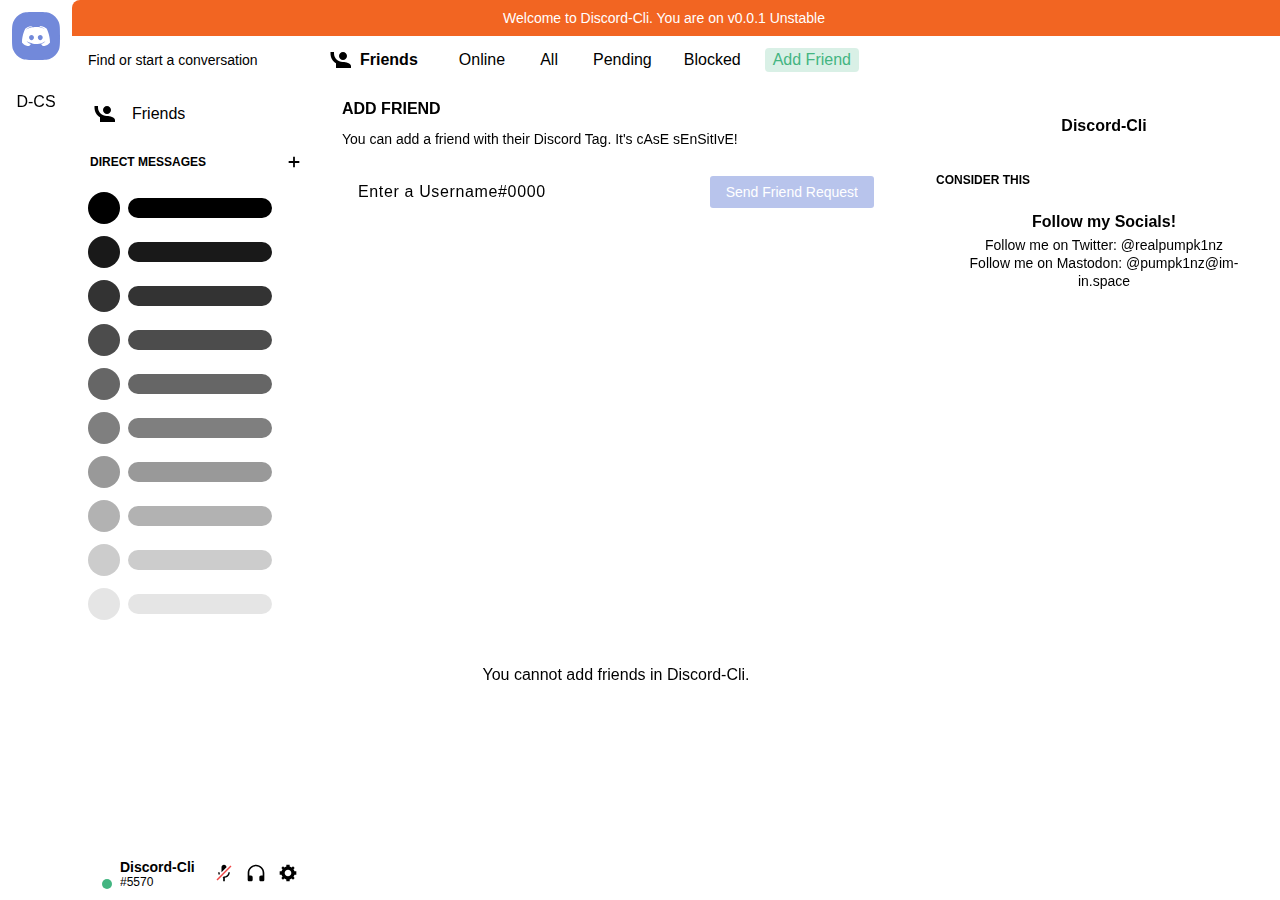
==== commit 2fde12b4: "Update app.html" ====
--- a/app.html
+++ b/app.html
@@ -10,12 +10,12 @@
     <meta name="twitter:site" content="@discord">
     <meta name="twitter:creator" content="@discord">
     <!-- endsection -->
-<link rel="stylesheet" href="/assets/0.42b7a4f0782f1306509c.css" integrity="sha256-S1XaSNuAms7r2GcHn/ZENbGeuAGpz5EMdPKxjYGFmOA= sha512-3KqQcuyIUnwxZWW5cEqw1/1L3CJPMggMmEZyKhsFb7FQ44v4Z6uwkUu8nQKZoYSrAYhSpVWCzEovRWHDoI+xfg=="><link rel="icon" href="[data-uri]" type="image/png">    <!-- section:title -->
+<link rel="stylesheet" href="/app_files/0.42b7a4f0782f1306509c.css" integrity="sha256-S1XaSNuAms7r2GcHn/ZENbGeuAGpz5EMdPKxjYGFmOA= sha512-3KqQcuyIUnwxZWW5cEqw1/1L3CJPMggMmEZyKhsFb7FQ44v4Z6uwkUu8nQKZoYSrAYhSpVWCzEovRWHDoI+xfg=="><link rel="icon" href="[data-uri]" type="image/png">    <!-- section:title -->
     <title>Discord</title>
     <!-- endsection -->
-  <style data-emotion=""></style><script charset="utf-8" src="/assets/e96941c060d1c5736ec7.js"></script><script charset="utf-8" src="/assets/b16aee97cf0b3b32b3fc.js"></script><script charset="utf-8" src="/assets/57435b75438235b82183.js"></script><script charset="utf-8" src="/assets/06c823c09bd1208f7fb8.js"></script><script charset="utf-8" src="/assets/dff72c6bc12181aae7c4.js"></script><script charset="utf-8" src="/assets/8405892abd5a7dfeaa16.js"></script><script charset="utf-8" src="/assets/b843d20b83587a9a8fe1.js"></script><script charset="utf-8" src="/assets/5aedb11c84149f52663d.js"></script><script charset="utf-8" src="/assets/6d6e03db02f4bcbb4301.js"></script><script charset="utf-8" src="/assets/24fe307921279d0719cc.js"></script><script charset="utf-8" src="/assets/b2d57be73bd131035c4a.js"></script><script charset="utf-8" src="/assets/40a9f8f52ee47e1f75f3.js"></script></head>
+  <style data-emotion=""></style><script charset="utf-8" src="/app_files/e96941c060d1c5736ec7.js"></script><script charset="utf-8" src="/app_files/b16aee97cf0b3b32b3fc.js"></script><script charset="utf-8" src="/assets/57435b75438235b82183.js"></script><script charset="utf-8" src="/assets/06c823c09bd1208f7fb8.js"></script><script charset="utf-8" src="/assets/dff72c6bc12181aae7c4.js"></script><script charset="utf-8" src="/assets/8405892abd5a7dfeaa16.js"></script><script charset="utf-8" src="/assets/b843d20b83587a9a8fe1.js"></script><script charset="utf-8" src="/assets/5aedb11c84149f52663d.js"></script><script charset="utf-8" src="/assets/6d6e03db02f4bcbb4301.js"></script><script charset="utf-8" src="/assets/24fe307921279d0719cc.js"></script><script charset="utf-8" src="/assets/b2d57be73bd131035c4a.js"></script><script charset="utf-8" src="/assets/40a9f8f52ee47e1f75f3.js"></script></head>
 <body>
-    <div id="app-mount" class="appMount-3lHmkl"><svg viewBox="0 0 1 1" aria-hidden="true" style="position: absolute; pointer-events: none; top: -1px; left: -1px; width: 1px; height: 1px;"><mask id="svg-mask-squircle" maskContentUnits="objectBoundingBox" viewBox="0 0 1 1"><path fill="white" d="M0 0.464C0 0.301585 0 0.220377 0.0316081 0.158343C0.0594114 0.103776 0.103776 0.0594114 0.158343 0.0316081C0.220377 0 0.301585 0 0.464 0H0.536C0.698415 0 0.779623 0 0.841657 0.0316081C0.896224 0.0594114 0.940589 0.103776 0.968392 0.158343C1 0.220377 1 0.301585 1 0.464V0.536C1 0.698415 1 0.779623 0.968392 0.841657C0.940589 0.896224 0.896224 0.940589 0.841657 0.968392C0.779623 1 0.698415 1 0.536 1H0.464C0.301585 1 0.220377 1 0.158343 0.968392C0.103776 0.940589 0.0594114 0.896224 0.0316081 0.841657C0 0.779623 0 0.698415 0 0.536V0.464Z"></path></mask><mask id="svg-mask-header-bar-badge" maskContentUnits="objectBoundingBox" viewBox="0 0 1 1"><rect fill="white" x="0" y="0" width="1" height="1"></rect><circle fill="black" cx="0.75" cy="0.75" r="0.25"></circle></mask><mask id="svg-mask-voice-user-summary-item" maskContentUnits="objectBoundingBox" viewBox="0 0 1 1"><rect fill="white" width="1" height="1"></rect><circle fill="black" cx="1.2083333333333333" cy="0.5" r="0.5416666666666666"></circle></mask><mask id="svg-mask-vertical-fade" maskContentUnits="objectBoundingBox" viewBox="0 0 1 1"><linearGradient id="svg-mask-vertical-fade-gradient" gradientTransform="rotate(90)" x1="0" x2="1" y1="0" y2="0"><stop offset="0%" stop-color="white"></stop><stop offset="100%" stop-color="black"></stop></linearGradient><rect fill="url(#svg-mask-vertical-fade-gradient)" x="0" y="0" width="1" height="1"></rect></mask><mask id="svg-mask-panel-button" maskContentUnits="objectBoundingBox" viewBox="0 0 1 1"><rect fill="white" x="0" y="0" width="1" height="1"></rect><circle fill="black" cx="0.75" cy="0.75" r="0.25"></circle></mask><mask id="svg-mask-channel-call-control-button" maskContentUnits="objectBoundingBox" viewBox="0 0 1 1"><circle fill="white" cx="0.5" cy="0.5" r="0.5"></circle><circle fill="black" cx="0.8214285714285714" cy="0.8214285714285714" r="0.25"></circle></mask><mask id="svg-mask-avatar-default" maskContentUnits="objectBoundingBox" viewBox="0 0 1 1"><circle fill="white" cx="0.5" cy="0.5" r="0.5"></circle></mask><mask id="svg-mask-avatar-status-round-16" maskContentUnits="objectBoundingBox" viewBox="0 0 1 1"><circle fill="white" cx="0.5" cy="0.5" r="0.5"></circle><circle fill="black" cx="0.8125" cy="0.8125" r="0.3125"></circle></mask><mask id="svg-mask-avatar-status-mobile-16" maskContentUnits="objectBoundingBox" viewBox="0 0 1 1"><circle fill="white" cx="0.5" cy="0.5" r="0.5"></circle><rect fill="black" x="0.5" y="0.3125" width="0.625" height="0.8125" rx="0.1625" ry="0.1625"></rect></mask><mask id="svg-mask-avatar-status-typing-16" maskContentUnits="objectBoundingBox" viewBox="0 0 1 1"><circle fill="white" cx="0.5" cy="0.5" r="0.5"></circle><rect fill="black" x="0.21875" y="0.5" width="1.1875" height="0.625" rx="0.3125" ry="0.3125"></rect></mask><mask id="svg-mask-avatar-status-round-24" maskContentUnits="objectBoundingBox" viewBox="0 0 1 1"><circle fill="white" cx="0.5" cy="0.5" r="0.5"></circle><circle fill="black" cx="0.8333333333333334" cy="0.8333333333333334" r="0.2916666666666667"></circle></mask><mask id="svg-mask-avatar-status-mobile-24" maskContentUnits="objectBoundingBox" viewBox="0 0 1 1"><circle fill="white" cx="0.5" cy="0.5" r="0.5"></circle><rect fill="black" x="0.5416666666666666" y="0.375" width="0.5833333333333334" height="0.75" rx="0.15" ry="0.15"></rect></mask><mask id="svg-mask-avatar-status-typing-24" maskContentUnits="objectBoundingBox" viewBox="0 0 1 1"><circle fill="white" cx="0.5" cy="0.5" r="0.5"></circle><rect fill="black" x="0.2916666666666667" y="0.5416666666666666" width="1.0833333333333333" height="0.5833333333333334" rx="0.2916666666666667" ry="0.2916666666666667"></rect></mask><mask id="svg-mask-avatar-status-round-32" maskContentUnits="objectBoundingBox" viewBox="0 0 1 1"><circle fill="white" cx="0.5" cy="0.5" r="0.5"></circle><circle fill="black" cx="0.84375" cy="0.84375" r="0.25"></circle></mask><mask id="svg-mask-avatar-status-mobile-32" maskContentUnits="objectBoundingBox" viewBox="0 0 1 1"><circle fill="white" cx="0.5" cy="0.5" r="0.5"></circle><rect fill="black" x="0.59375" y="0.4375" width="0.5" height="0.65625" rx="0.13125" ry="0.13125"></rect></mask><mask id="svg-mask-avatar-status-typing-32" maskContentUnits="objectBoundingBox" viewBox="0 0 1 1"><circle fill="white" cx="0.5" cy="0.5" r="0.5"></circle><rect fill="black" x="0.359375" y="0.59375" width="0.96875" height="0.5" rx="0.25" ry="0.25"></rect></mask><mask id="svg-mask-avatar-status-round-40" maskContentUnits="objectBoundingBox" viewBox="0 0 1 1"><circle fill="white" cx="0.5" cy="0.5" r="0.5"></circle><circle fill="black" cx="0.85" cy="0.85" r="0.25"></circle></mask><mask id="svg-mask-avatar-status-mobile-40" maskContentUnits="objectBoundingBox" viewBox="0 0 1 1"><circle fill="white" cx="0.5" cy="0.5" r="0.5"></circle><rect fill="black" x="0.6" y="0.45" width="0.5" height="0.65" rx="0.13" ry="0.13"></rect></mask><mask id="svg-mask-avatar-status-typing-40" maskContentUnits="objectBoundingBox" viewBox="0 0 1 1"><circle fill="white" cx="0.5" cy="0.5" r="0.5"></circle><rect fill="black" x="0.375" y="0.6" width="0.95" height="0.5" rx="0.25" ry="0.25"></rect></mask><mask id="svg-mask-avatar-status-round-80" maskContentUnits="objectBoundingBox" viewBox="0 0 1 1"><circle fill="white" cx="0.5" cy="0.5" r="0.5"></circle><circle fill="black" cx="0.85" cy="0.85" r="0.175"></circle></mask><mask id="svg-mask-avatar-status-mobile-80" maskContentUnits="objectBoundingBox" viewBox="0 0 1 1"><circle fill="white" cx="0.5" cy="0.5" r="0.5"></circle><rect fill="black" x="0.675" y="0.575" width="0.35" height="0.45" rx="0.09" ry="0.09"></rect></mask><mask id="svg-mask-avatar-status-typing-80" maskContentUnits="objectBoundingBox" viewBox="0 0 1 1"><circle fill="white" cx="0.5" cy="0.5" r="0.5"></circle><rect fill="black" x="0.525" y="0.675" width="0.65" height="0.35" rx="0.175" ry="0.175"></rect></mask><mask id="svg-mask-avatar-status-round-120" maskContentUnits="objectBoundingBox" viewBox="0 0 1 1"><circle fill="white" cx="0.5" cy="0.5" r="0.5"></circle><circle fill="black" cx="0.8333333333333334" cy="0.8333333333333334" r="0.16666666666666666"></circle></mask><mask id="svg-mask-avatar-status-mobile-120" maskContentUnits="objectBoundingBox" viewBox="0 0 1 1"><circle fill="white" cx="0.5" cy="0.5" r="0.5"></circle><rect fill="black" x="0.6666666666666666" y="0.5666666666666667" width="0.3333333333333333" height="0.43333333333333335" rx="0.08666666666666667" ry="0.08666666666666667"></rect></mask><mask id="svg-mask-avatar-status-typing-120" maskContentUnits="objectBoundingBox" viewBox="0 0 1 1"><circle fill="white" cx="0.5" cy="0.5" r="0.5"></circle><rect fill="black" x="0.5166666666666667" y="0.6666666666666666" width="0.6333333333333333" height="0.3333333333333333" rx="0.16666666666666666" ry="0.16666666666666666"></rect></mask><mask id="svg-mask-status-online-mobile" maskContentUnits="objectBoundingBox" viewBox="0 0 1 1"><rect fill="white" x="0" y="0" width="1" height="1" rx="0.1875" ry="0.125"></rect><rect fill="black" x="0.125" y="0.16666666666666666" width="0.75" height="0.5"></rect><ellipse fill="black" cx="0.5" cy="0.8333333333333334" rx="0.125" ry="0.08333333333333333"></ellipse></mask><mask id="svg-mask-status-online" maskContentUnits="objectBoundingBox" viewBox="0 0 1 1"><circle fill="white" cx="0.5" cy="0.5" r="0.5"></circle></mask><mask id="svg-mask-status-idle" maskContentUnits="objectBoundingBox" viewBox="0 0 1 1"><circle fill="white" cx="0.5" cy="0.5" r="0.5"></circle><circle fill="black" cx="0.25" cy="0.25" r="0.375"></circle></mask><mask id="svg-mask-status-dnd" maskContentUnits="objectBoundingBox" viewBox="0 0 1 1"><circle fill="white" cx="0.5" cy="0.5" r="0.5"></circle><rect fill="black" x="0.125" y="0.375" width="0.75" height="0.25" rx="0.125" ry="0.125"></rect></mask><mask id="svg-mask-status-offline" maskContentUnits="objectBoundingBox" viewBox="0 0 1 1"><circle fill="white" cx="0.5" cy="0.5" r="0.5"></circle><circle fill="black" cx="0.5" cy="0.5" r="0.25"></circle></mask><mask id="svg-mask-status-streaming" maskContentUnits="objectBoundingBox" viewBox="0 0 1 1"><circle fill="white" cx="0.5" cy="0.5" r="0.5"></circle><polygon fill="black" points="0.35,0.25 0.78301275,0.5 0.35,0.75"></polygon></mask><mask id="svg-mask-status-typing" maskContentUnits="objectBoundingBox" viewBox="0 0 1 1"><rect fill="white" cx="0" cy="0" width="1" height="1" ry="0.5" rx="0.2"></rect></mask><mask id="svg-mask-avatar-voice-call-80" maskContentUnits="objectBoundingBox" viewBox="0 0 1 1"><circle fill="white" cx="0.5" cy="0.5" r="0.5"></circle><circle fill="black" cx="0.85" cy="0.85" r="0.2"></circle></mask><mask id="svg-mask-sticker-rounded-rect" maskContentUnits="objectBoundingBox" viewBox="0 0 1 1"><path d="M0 0.26087C0 0.137894 0 0.0764069 0.0382035 0.0382035C0.0764069 0 0.137894 0 0.26087 0H0.73913C0.862106 0 0.923593 0 0.961797 0.0382035C1 0.0764069 1 0.137894 1 0.26087V0.73913C1 0.862106 1 0.923593 0.961797 0.961797C0.923593 1 0.862106 1 0.73913 1H0.26087C0.137894 1 0.0764069 1 0.0382035 0.961797C0 0.923593 0 0.862106 0 0.73913V0.26087Z" fill="white"></path></mask><mask id="svg-mask-chat-input-button-notification" maskContentUnits="objectBoundingBox" viewBox="0 0 1 1"><rect width="1" height="1" fill="white"></rect><circle cx="0.85" cy="0.85" r="0.25" fill="black"></circle></mask><mask id="svg-mask-sticker-shop-notification" maskContentUnits="objectBoundingBox" viewBox="0 0 1 1"><rect width="1" height="1" fill="white"></rect><circle cx="0.9" cy="0.9" r="0.5" fill="black"></circle></mask></svg><svg viewBox="0 0 1 1" aria-hidden="true" style="position: absolute; pointer-events: none; top: -1px; left: -1px; width: 1px; height: 1px;"><linearGradient id="a61ed9be-0947-4773-8479-ed3f4be94fbb"><stop stop-color="#738ef5"></stop><stop offset="1" stop-color="#b3aeff"></stop></linearGradient><linearGradient id="f15a2926-17d5-417e-9ef8-3c0cfa9fa8d5"><stop stop-color="#b473f5"></stop><stop offset="1" stop-color="#e292aa"></stop></linearGradient><linearGradient id="97214cce-e9c1-479e-9ece-a117a7e0db57"><stop stop-color="#3e70dd"></stop><stop offset="1" stop-color="#b377f3"></stop></linearGradient></svg><div style="position: fixed; opacity: 0; pointer-events: none;"></div><div class="app-1q1i1E"><div class="app-2rEoOp"><div class="bg-h5JY_x"></div><div class="layers-3iHuyZ layers-3q14ss"><div aria-hidden="false" class="layer-3QrUeG baseLayer-35bLyl"><div class="container-2lgZY8"><nav class="wrapper-1Rf91z guilds-1SWlCJ" aria-label="Servers sidebar"><ul role="tree" tabindex="0" data-list-id="guildsnav" aria-orientation="vertical" data-jump-section="global" class="tree-3tCaw8"><div class="unreadMentionsIndicatorTop-gA6RCh"><div class="bar-30k2ka unreadMentionsBar-1VrBNe unread-1xRYoj active-1SSsBb" aria-hidden="true" style="transform: translateY(-180%);"><span class="text-2e2ZyG"></span></div></div><div class="scroller-2TZvBN none-2Eo-qx scrollerBase-289Jih" dir="ltr" style="overflow: hidden scroll; padding-right: 0px;"><div class="tutorialContainer-1v44GL"><div class="listItem-2P_4kh"><div class="pill-2uzAFe wrapper-sa6paO" aria-hidden="true"><span class="item-2hkk8m" style="opacity: 1; height: 40px; transform: none;"></span></div><div class="listItemWrapper-3X98Pc"><div class="wrapper-25eVIn"><svg width="48" height="48" viewBox="0 0 48 48" class="svg-1X37T1" overflow="visible"><defs><g id="e7b066cc-dc81-43f1-8662-0192807a859d-blob_mask"><path d="M0 24C0 16.5449 0 12.8174 1.21793 9.87706C2.84183 5.95662 5.95662 2.84183 9.87706 1.21793C12.8174 0 16.5449 0 24 0C31.4551 0 35.1826 0 38.1229 1.21793C42.0434 2.84183 45.1582 5.95662 46.7821 9.87706C48 12.8174 48 16.5449 48 24C48 31.4551 48 35.1826 46.7821 38.1229C45.1582 42.0434 42.0434 45.1582 38.1229 46.7821C35.1826 48 31.4551 48 24 48C16.5449 48 12.8174 48 9.87706 46.7821C5.95662 45.1582 2.84183 42.0434 1.21793 38.1229C0 35.1826 0 31.4551 0 24Z"></path></g><g id="e7b066cc-dc81-43f1-8662-0192807a859d-upper_badge_masks"><rect x="28" y="-4" width="24" height="24" rx="12" ry="12" transform="translate(20 -20)"></rect></g><g id="e7b066cc-dc81-43f1-8662-0192807a859d-lower_badge_masks"><rect x="28" y="28" width="24" height="24" rx="12" ry="12" transform="translate(20 20)"></rect></g></defs><mask id="e7b066cc-dc81-43f1-8662-0192807a859d" fill="black" x="0" y="0" width="48" height="48"><use href="#e7b066cc-dc81-43f1-8662-0192807a859d-blob_mask" fill="white"></use><use href="#e7b066cc-dc81-43f1-8662-0192807a859d-upper_badge_masks" fill="black"></use><use href="#e7b066cc-dc81-43f1-8662-0192807a859d-lower_badge_masks" fill="black"></use></mask><mask id="e7b066cc-dc81-43f1-8662-0192807a859d-stroke_mask"><rect width="150%" height="150%" x="-25%" y="-25%" fill="white"></rect><use href="#e7b066cc-dc81-43f1-8662-0192807a859d-upper_badge_masks" fill="black"></use><use href="#e7b066cc-dc81-43f1-8662-0192807a859d-lower_badge_masks" fill="black"></use></mask><foreignObject mask="url(#e7b066cc-dc81-43f1-8662-0192807a859d)" x="0" y="0" width="48" height="48"><div class="wrapper-1BJsBx selected-bZ3Lue" role="listitem" data-list-item-id="guildsnav___home" tabindex="0" href="/channels/@me" aria-label="Home"><div class="childWrapper-anI2G9"><svg class="homeIcon-tEMBK1" aria-hidden="false" width="28" height="20" viewBox="0 0 28 20"><path fill="currentColor" d="M20.6644 20C20.6644 20 19.8014 18.9762 19.0822 18.0714C22.2226 17.1905 23.4212 15.2381 23.4212 15.2381C22.4384 15.881 21.5034 16.3334 20.6644 16.6429C19.4658 17.1429 18.3151 17.4762 17.1884 17.6667C14.887 18.0953 12.7774 17.9762 10.9795 17.6429C9.61301 17.381 8.43836 17 7.45548 16.6191C6.90411 16.4048 6.30479 16.1429 5.70548 15.8096C5.63356 15.7619 5.56164 15.7381 5.48973 15.6905C5.44178 15.6667 5.41781 15.6429 5.39384 15.6191C4.96233 15.381 4.7226 15.2143 4.7226 15.2143C4.7226 15.2143 5.87329 17.1191 8.91781 18.0238C8.19863 18.9286 7.31164 20 7.31164 20C2.0137 19.8333 0 16.381 0 16.381C0 8.7144 3.45205 2.50017 3.45205 2.50017C6.90411 -0.07123 10.1884 0.000197861 10.1884 0.000197861L10.4281 0.285909C6.11301 1.52399 4.12329 3.40493 4.12329 3.40493C4.12329 3.40493 4.65068 3.11921 5.53767 2.71446C8.10274 1.59542 10.1404 1.2859 10.9795 1.21447C11.1233 1.19066 11.2432 1.16685 11.387 1.16685C12.8493 0.976379 14.5034 0.92876 16.2295 1.11923C18.5068 1.38114 20.9521 2.0478 23.4452 3.40493C23.4452 3.40493 21.5514 1.61923 17.476 0.381146L17.8116 0.000197861C17.8116 0.000197861 21.0959 -0.07123 24.5479 2.50017C24.5479 2.50017 28 8.7144 28 16.381C28 16.381 25.9623 19.8333 20.6644 20ZM9.51712 8.88106C8.15068 8.88106 7.07192 10.0715 7.07192 11.5239C7.07192 12.9763 8.17466 14.1667 9.51712 14.1667C10.8836 14.1667 11.9623 12.9763 11.9623 11.5239C11.9863 10.0715 10.8836 8.88106 9.51712 8.88106ZM18.2671 8.88106C16.9007 8.88106 15.8219 10.0715 15.8219 11.5239C15.8219 12.9763 16.9247 14.1667 18.2671 14.1667C19.6336 14.1667 20.7123 12.9763 20.7123 11.5239C20.7123 10.0715 19.6336 8.88106 18.2671 8.88106Z"></path></svg></div></div></foreignObject></svg></div></div></div></div><div class="listItem-2P_4kh"><div class="guildSeparator-3s64Iy"></div></div><div aria-label="Servers"><div class="listItem-2P_4kh"><div class="pill-31IEus wrapper-sa6paO" aria-hidden="true"></div><div><div class="blobContainer-239gwq" draggable="true"><div class="wrapper-25eVIn"><svg width="48" height="48" viewBox="0 0 48 48" class="svg-1X37T1" overflow="visible"><defs><g id="b17220af-8adc-40d3-b8b5-69e6e3cc395e-blob_mask"><path d="M48 24C48 37.2548 37.2548 48 24 48C10.7452 48 0 37.2548 0 24C0 10.7452 10.7452 0 24 0C37.2548 0 48 10.7452 48 24Z"></path></g><g id="b17220af-8adc-40d3-b8b5-69e6e3cc395e-upper_badge_masks"><rect x="28" y="-4" width="24" height="24" rx="12" ry="12" transform="translate(20 -20)"></rect></g><g id="b17220af-8adc-40d3-b8b5-69e6e3cc395e-lower_badge_masks"><rect x="28" y="28" width="24" height="24" rx="12" ry="12" transform="translate(20 20)"></rect></g></defs><mask id="b17220af-8adc-40d3-b8b5-69e6e3cc395e" fill="black" x="0" y="0" width="48" height="48"><use href="#b17220af-8adc-40d3-b8b5-69e6e3cc395e-blob_mask" fill="white"></use><use href="#b17220af-8adc-40d3-b8b5-69e6e3cc395e-upper_badge_masks" fill="black"></use><use href="#b17220af-8adc-40d3-b8b5-69e6e3cc395e-lower_badge_masks" fill="black"></use></mask><mask id="b17220af-8adc-40d3-b8b5-69e6e3cc395e-stroke_mask"><rect width="150%" height="150%" x="-25%" y="-25%" fill="white"></rect><use href="#b17220af-8adc-40d3-b8b5-69e6e3cc395e-upper_badge_masks" fill="black"></use><use href="#b17220af-8adc-40d3-b8b5-69e6e3cc395e-lower_badge_masks" fill="black"></use></mask><foreignObject mask="url(#b17220af-8adc-40d3-b8b5-69e6e3cc395e)" x="0" y="0" width="48" height="48"><div class="wrapper-1BJsBx" role="treeitem" data-list-item-id="guildsnav___816709685955788851" tabindex="-1" href="/channels/816709685955788851/816709686501572688" aria-label="  Discord-Cli Server" style="font-size: 16px;"><div class="childWrapper-anI2G9 acronym-2mOFsV" aria-hidden="true">D-CS</div></div></foreignObject></svg></div></div></div><div class="wrapper-2B2Wx1" aria-hidden="true"><span class="edge-1OJQxL"></span><span class="middle-3rAgAl"></span><span class="edge-1OJQxL"></span></div></div></div></div><div class="unreadMentionsIndicatorBottom-BXS58x"><div class="bar-30k2ka unreadMentionsBar-1VrBNe unread-1xRYoj active-1SSsBb" aria-hidden="true" style="transform: translateY(180%);"><span class="text-2e2ZyG"></span></div></div></ul></nav> <div class="base-3dtUhz"><div class="notice-3bPHh- colorDefault-22HBa0">Welcome to Discord-Cli. You are on v0.0.1 Unstable</div><div class="content-98HsJk"><div class="sidebar-2K8pFh hasNotice-1XRy4h"><nav class="privateChannels-1nO12o" aria-label="Private channels"><div class="searchBar-6Kv8R2"><button type="button" class="searchBarComponent-32dTOx">Find or start a conversation</button></div><div class="scroller-1JbKMe thin-1ybCId scrollerBase-289Jih fade-2kXiP2" role="list" tabindex="0" id="private-channels" data-jump-section="global" style="overflow: hidden scroll; padding-right: 0px;"><div class="content-3YMskv" style="height: 528px;"><div style="height: 8px;"></div><a class="channel-2QD9_O container-2Pjhx- selected-aXhQR6 " role="listitem" aria-setsize="3" aria-posinset="1" id="private-channels-0" tabindex="-1" href="/channels/@me"><div class="layout-2DM8Md"><div class="avatar-3uk_u9"><svg class="linkButtonIcon-Mlm5d6" aria-hidden="false" width="16" height="16" viewBox="0 0 24 24"><g fill="none" fill-rule="evenodd"><path fill="currentColor" fill-rule="nonzero" d="M0.5,0 L0.5,1.5 C0.5,5.65 2.71,9.28 6,11.3 L6,16 L21,16 L21,14 C21,11.34 15.67,10 13,10 C13,10 12.83,10 12.75,10 C8,10 4,6 4,1.5 L4,0 L0.5,0 Z M13,0 C10.790861,0 9,1.790861 9,4 C9,6.209139 10.790861,8 13,8 C15.209139,8 17,6.209139 17,4 C17,1.790861 15.209139,0 13,0 Z" transform="translate(2 4)"></path><path d="M0,0 L24,0 L24,24 L0,24 L0,0 Z M0,0 L24,0 L24,24 L0,24 L0,0 Z M0,0 L24,0 L24,24 L0,24 L0,0 Z"></path></g></svg></div><div class="content-3QAtGj"><div class="nameAndDecorators-5FJ2dg"><div class="name-uJV0GL">Friends</div></div></div></div></a><h2 class="privateChannelsHeaderContainer-3NB1K1 container-2ax-kl"><span class="headerText-2F0828">Direct Messages</span><div class="privateChannelRecipientsInviteButtonIcon-3A3uTc iconWrapper-2OrFZ1 clickable-3rdHwn" role="button" aria-label="Create DM" tabindex="0"><svg x="0" y="0" class="privateChannelRecipientsInviteButtonIcon-3A3uTc icon-22AiRD" aria-hidden="false" width="24" height="24" viewBox="0 0 18 18"><polygon fill-rule="nonzero" fill="currentColor" points="15 10 10 10 10 15 8 15 8 10 3 10 3 8 8 8 8 3 10 3 10 8 15 8"></polygon></svg></div></h2><svg width="184" height="428" viewBox="0 0 184 428" class="empty-388osJ"><rect x="40" y="6" width="144" height="20" rx="10"></rect><circle cx="16" cy="16" r="16"></circle><rect x="40" y="50" width="144" height="20" rx="10" opacity="0.9"></rect><circle cx="16" cy="60" r="16" opacity="0.9"></circle><rect x="40" y="94" width="144" height="20" rx="10" opacity="0.8"></rect><circle cx="16" cy="104" r="16" opacity="0.8"></circle><rect x="40" y="138" width="144" height="20" rx="10" opacity="0.7"></rect><circle cx="16" cy="148" r="16" opacity="0.7"></circle><rect x="40" y="182" width="144" height="20" rx="10" opacity="0.6"></rect><circle cx="16" cy="192" r="16" opacity="0.6"></circle><rect x="40" y="226" width="144" height="20" rx="10" opacity="0.5"></rect><circle cx="16" cy="236" r="16" opacity="0.5"></circle><rect x="40" y="270" width="144" height="20" rx="10" opacity="0.4"></rect><circle cx="16" cy="280" r="16" opacity="0.4"></circle><rect x="40" y="314" width="144" height="20" rx="10" opacity="0.3"></rect><circle cx="16" cy="324" r="16" opacity="0.3"></circle><rect x="40" y="358" width="144" height="20" rx="10" opacity="0.2"></rect><circle cx="16" cy="368" r="16" opacity="0.2"></circle><rect x="40" y="402" width="144" height="20" rx="10" opacity="0.1"></rect><circle cx="16" cy="412" r="16" opacity="0.1"></circle></svg></div></div></nav><section class="panels-j1Uci_" aria-label="User area"><div class="wrapper-24pKcD"></div><div class="container-3baos1"><div class="avatarWrapper-2yR4wp" aria-controls="popout_11" aria-expanded="false" aria-label="Set Status" role="button" tabindex="0"><div class="avatar-SmRMf2 wrapper-3t9DeA" role="img" aria-label="Discord-Cli, Online" aria-hidden="false" style="width: 32px; height: 32px;"><svg width="40" height="32" viewBox="0 0 40 32" class="mask-1l8v16 svg-2V3M55" aria-hidden="true"><foreignObject x="0" y="0" width="32" height="32" mask="url(#svg-mask-avatar-status-round-32)"><img src="/assets/6debd47ed13483642cf09e832ed0bc1b.png" alt=" " class="avatar-VxgULZ" aria-hidden="true"></foreignObject><rect width="10" height="10" x="22" y="22" fill="#43b581" mask="url(#svg-mask-status-online)" class="pointerEvents-2zdfdO"></rect></svg></div></div><div class="nameTag-3uD-yy canCopy-2VBT7N" aria-label="Click to copy username" role="button" tabindex="0"><div class="colorStandard-2KCXvj size14-e6ZScH usernameContainer-1fp4nu"><div class="size14-e6ZScH title-eS5yk3">Discord-Cli</div></div><div class="size12-3cLvbJ subtext-3CDbHg">#5570</div></div><div class="flex-1xMQg5 flex-1O1GKY horizontal-1ae9ci horizontal-2EEEnY flex-1O1GKY directionRow-3v3tfG justifyStart-2NDFzi alignStretch-DpGPf3 noWrap-3jynv6" style="flex: 0 1 auto;"><button aria-label="Mute" role="switch" aria-checked="true" type="button" class="button-14-BFJ enabled-2cQ-u7 button-38aScr lookBlank-3eh9lL colorBrand-3pXr91 grow-q77ONN"><div class="contents-18-Yxp"><svg aria-hidden="false" width="20" height="20" viewBox="0 0 24 24"><path d="M6.7 11H5C5 12.19 5.34 13.3 5.9 14.28L7.13 13.05C6.86 12.43 6.7 11.74 6.7 11Z" fill="currentColor"></path><path d="M9.01 11.085C9.015 11.1125 9.02 11.14 9.02 11.17L15 5.18V5C15 3.34 13.66 2 12 2C10.34 2 9 3.34 9 5V11C9 11.03 9.005 11.0575 9.01 11.085Z" fill="currentColor"></path><path d="M11.7237 16.0927L10.9632 16.8531L10.2533 17.5688C10.4978 17.633 10.747 17.6839 11 17.72V22H13V17.72C16.28 17.23 19 14.41 19 11H17.3C17.3 14 14.76 16.1 12 16.1C11.9076 16.1 11.8155 16.0975 11.7237 16.0927Z" fill="currentColor"></path><path d="M21 4.27L19.73 3L3 19.73L4.27 21L8.46 16.82L9.69 15.58L11.35 13.92L14.99 10.28L21 4.27Z" class="strikethrough-1n4ekb" fill="currentColor"></path></svg></div></button><button aria-label="Deafen" role="switch" aria-checked="false" type="button" class="button-14-BFJ enabled-2cQ-u7 button-38aScr lookBlank-3eh9lL colorBrand-3pXr91 grow-q77ONN"><div class="contents-18-Yxp"><svg aria-hidden="false" width="20" height="20" viewBox="0 0 24 24"><svg width="24" height="24" viewBox="0 0 24 24"><path d="M12 2.00305C6.486 2.00305 2 6.48805 2 12.0031V20.0031C2 21.1071 2.895 22.0031 4 22.0031H6C7.104 22.0031 8 21.1071 8 20.0031V17.0031C8 15.8991 7.104 15.0031 6 15.0031H4V12.0031C4 7.59105 7.589 4.00305 12 4.00305C16.411 4.00305 20 7.59105 20 12.0031V15.0031H18C16.896 15.0031 16 15.8991 16 17.0031V20.0031C16 21.1071 16.896 22.0031 18 22.0031H20C21.104 22.0031 22 21.1071 22 20.0031V12.0031C22 6.48805 17.514 2.00305 12 2.00305Z" fill="currentColor"></path></svg></svg></div></button><button aria-label="User Settings" type="button" class="button-14-BFJ enabled-2cQ-u7 button-38aScr lookBlank-3eh9lL colorBrand-3pXr91 grow-q77ONN"><div class="contents-18-Yxp"><svg aria-hidden="false" width="20" height="20" viewBox="0 0 24 24"><path fill="currentColor" fill-rule="evenodd" clip-rule="evenodd" d="M19.738 10H22V14H19.739C19.498 14.931 19.1 15.798 18.565 16.564L20 18L18 20L16.565 18.564C15.797 19.099 14.932 19.498 14 19.738V22H10V19.738C9.069 19.498 8.203 19.099 7.436 18.564L6 20L4 18L5.436 16.564C4.901 15.799 4.502 14.932 4.262 14H2V10H4.262C4.502 9.068 4.9 8.202 5.436 7.436L4 6L6 4L7.436 5.436C8.202 4.9 9.068 4.502 10 4.262V2H14V4.261C14.932 4.502 15.797 4.9 16.565 5.435L18 3.999L20 5.999L18.564 7.436C19.099 8.202 19.498 9.069 19.738 10ZM12 16C14.2091 16 16 14.2091 16 12C16 9.79086 14.2091 8 12 8C9.79086 8 8 9.79086 8 12C8 14.2091 9.79086 16 12 16Z"></path></svg></div></button></div></div></section></div><div class="container-1D34oG"><section class="container-1r6BKw themed-ANHk51"><div class="children-19S4PO"><div class="iconWrapper-2OrFZ1" role="button" aria-hidden="true" tabindex="-1"><svg x="0" y="0" class="icon-22AiRD" aria-hidden="false" width="24" height="24" viewBox="0 0 24 24"><g fill="none" fill-rule="evenodd"><path fill="currentColor" fill-rule="nonzero" d="M0.5,0 L0.5,1.5 C0.5,5.65 2.71,9.28 6,11.3 L6,16 L21,16 L21,14 C21,11.34 15.67,10 13,10 C13,10 12.83,10 12.75,10 C8,10 4,6 4,1.5 L4,0 L0.5,0 Z M13,0 C10.790861,0 9,1.790861 9,4 C9,6.209139 10.790861,8 13,8 C15.209139,8 17,6.209139 17,4 C17,1.790861 15.209139,0 13,0 Z" transform="translate(2 4)"></path><path d="M0,0 L24,0 L24,24 L0,24 L0,0 Z M0,0 L24,0 L24,24 L0,24 L0,0 Z M0,0 L24,0 L24,24 L0,24 L0,0 Z"></path></g></svg></div><h3 class="title-29uC1r base-1x0h_U size16-1P40sf">Friends</h3><div class="divider-3FBTu8"></div><div class="tabBar-ZmDY9v topPill-30KHOu" role="tabbar" aria-orientation="horizontal" aria-label="Friends"><div class="item-3HknzM item-PXvHYJ themed-OHr7kt" role="tab" aria-selected="false" aria-controls="ONLINE-tab" aria-disabled="false" tabindex="-1">Online</div><div class="item-3HknzM item-PXvHYJ themed-OHr7kt" role="tab" aria-selected="false" aria-controls="ALL-tab" aria-disabled="false" tabindex="-1">All</div><div class="item-3HknzM item-PXvHYJ themed-OHr7kt" role="tab" aria-selected="false" aria-controls="PENDING-tab" aria-disabled="false" tabindex="-1" aria-label="Pending">Pending</div><div class="item-3HknzM item-PXvHYJ themed-OHr7kt" role="tab" aria-selected="false" aria-controls="BLOCKED-tab" aria-disabled="false" tabindex="-1">Blocked</div><div class="item-3HknzM item-PXvHYJ" role="tab" aria-selected="true" aria-controls="ADD_FRIEND-tab" aria-disabled="false" tabindex="0" aria-label="Add Friend" style="background-color: rgba(67, 181, 129, 0.2); color: rgb(67, 181, 129);"><span aria-hidden="true">Add Friend</span></div></div></div></section><div class="tabBody-3YRQ8W"><div class="peopleColumn-29fq28" role="tabpanel" id="ADD_FRIEND-tab"><div class="sectionHeader-20RGqu"><div class="addInputWrapper-1BOZ3d"><h2 class="header-1-dBpZ">Add Friend</h2><div class="description-1EvxpH">You can add a friend with their Discord Tag. It's cAsE sEnSitIvE!</div><div><form class="wrapper-1cBijl"><input class="addFriendInput-4bcerK" placeholder="Enter a Username#0000" maxlength="37"><div class="addFriendHint-3Y70FX"></div><button type="submit" disabled="" class="button-38aScr lookFilled-1Gx00P colorBrand-3pXr91 sizeSmall-2cSMqn grow-q77ONN"><div class="contents-18-Yxp">Send Friend Request</div></button></form></div></div></div><div class="emptyState-2i1-FW"><div class="friendsEmpty-1K9B4k" style="opacity: 1;"><div class="flex-1xMQg5 flex-1O1GKY vertical-V37hAW flex-1O1GKY directionColumn-35P_nr justifyCenter-3D2jYp alignCenter-1dQNNs noWrap-3jynv6 wrapper-r-6rrt" style="flex: 1 1 auto;"><div class="image-1GzsFd marginBottom40-2vIwTv" style="flex: 0 1 auto; width: 376px; height: 162px; background-image: url(&quot;/assets/b5eb2f7d6b3f8cc9b60be4a5dcf28015.svg&quot;);"></div><div class="flexChild-faoVW3" direction="vertical-V37hAW flex-1O1GKY directionColumn-35P_nr" style="flex: 0 1 auto;"><div class="text-GwUZgS marginTop8-1DLZ1n">You cannot add friends in Discord-Cli.</div></div></div></div></div></div><div class="nowPlayingColumn-2sl4cE"><div class="nowPlayingScroller-2XrVUt thin-1ybCId scrollerBase-289Jih" dir="ltr" style="overflow: hidden scroll; padding-right: 8px;"><div class="card-2qZngs consentCard-1iSxB_ outer-1AjyKL padded-302COx"><h3 class="header-nbFv8R base-1x0h_U size16-1P40sf">Discord-Cli</h3></div><h3 class="header-13Cw0- base-1x0h_U size12-3cLvbJ">Consider This</h3><div class="emptyCard-1RJw8n"><h5 class="emptyHeader-3lmLcs base-1x0h_U size16-1P40sf">Follow my Socials!</h5><div class="size14-e6ZScH emptyText-2zjpZr">Follow me on Twitter: @realpumpk1nz<div class="size14-e6ZScH emptyText-2zjpZr">Follow me on Mastodon: @pumpk1nz@im-in.space</div></div></div><div aria-hidden="true" style="position: absolute; pointer-events: none; min-height: 0px; min-width: 1px; flex: 0 0 auto; height: 16px;"></div></div></div></div></div></div></div></div></div></div><div class="pictureInPicture-3VocJq"></div></div></div><div class="popouts-2bnG9Z"></div><div></div>   <div></div><div class="layerContainer-yqaFcK"></div><div style="position: fixed; opacity: 0; pointer-events: none;"></div></div><script nonce="">window.__OVERLAY__ = /overlay/.test(location.pathname)</script><script nonce="">window.__BILLING_STANDALONE__ = /^\/billing/.test(location.pathname)</script><script nonce="">window.GLOBAL_ENV = {
+    <div id="app-mount" class="appMount-3lHmkl"><svg viewBox="0 0 1 1" aria-hidden="true" style="position: absolute; pointer-events: none; top: -1px; left: -1px; width: 1px; height: 1px;"><mask id="svg-mask-squircle" maskContentUnits="objectBoundingBox" viewBox="0 0 1 1"><path fill="white" d="M0 0.464C0 0.301585 0 0.220377 0.0316081 0.158343C0.0594114 0.103776 0.103776 0.0594114 0.158343 0.0316081C0.220377 0 0.301585 0 0.464 0H0.536C0.698415 0 0.779623 0 0.841657 0.0316081C0.896224 0.0594114 0.940589 0.103776 0.968392 0.158343C1 0.220377 1 0.301585 1 0.464V0.536C1 0.698415 1 0.779623 0.968392 0.841657C0.940589 0.896224 0.896224 0.940589 0.841657 0.968392C0.779623 1 0.698415 1 0.536 1H0.464C0.301585 1 0.220377 1 0.158343 0.968392C0.103776 0.940589 0.0594114 0.896224 0.0316081 0.841657C0 0.779623 0 0.698415 0 0.536V0.464Z"></path></mask><mask id="svg-mask-header-bar-badge" maskContentUnits="objectBoundingBox" viewBox="0 0 1 1"><rect fill="white" x="0" y="0" width="1" height="1"></rect><circle fill="black" cx="0.75" cy="0.75" r="0.25"></circle></mask><mask id="svg-mask-voice-user-summary-item" maskContentUnits="objectBoundingBox" viewBox="0 0 1 1"><rect fill="white" width="1" height="1"></rect><circle fill="black" cx="1.2083333333333333" cy="0.5" r="0.5416666666666666"></circle></mask><mask id="svg-mask-vertical-fade" maskContentUnits="objectBoundingBox" viewBox="0 0 1 1"><linearGradient id="svg-mask-vertical-fade-gradient" gradientTransform="rotate(90)" x1="0" x2="1" y1="0" y2="0"><stop offset="0%" stop-color="white"></stop><stop offset="100%" stop-color="black"></stop></linearGradient><rect fill="url(#svg-mask-vertical-fade-gradient)" x="0" y="0" width="1" height="1"></rect></mask><mask id="svg-mask-panel-button" maskContentUnits="objectBoundingBox" viewBox="0 0 1 1"><rect fill="white" x="0" y="0" width="1" height="1"></rect><circle fill="black" cx="0.75" cy="0.75" r="0.25"></circle></mask><mask id="svg-mask-channel-call-control-button" maskContentUnits="objectBoundingBox" viewBox="0 0 1 1"><circle fill="white" cx="0.5" cy="0.5" r="0.5"></circle><circle fill="black" cx="0.8214285714285714" cy="0.8214285714285714" r="0.25"></circle></mask><mask id="svg-mask-avatar-default" maskContentUnits="objectBoundingBox" viewBox="0 0 1 1"><circle fill="white" cx="0.5" cy="0.5" r="0.5"></circle></mask><mask id="svg-mask-avatar-status-round-16" maskContentUnits="objectBoundingBox" viewBox="0 0 1 1"><circle fill="white" cx="0.5" cy="0.5" r="0.5"></circle><circle fill="black" cx="0.8125" cy="0.8125" r="0.3125"></circle></mask><mask id="svg-mask-avatar-status-mobile-16" maskContentUnits="objectBoundingBox" viewBox="0 0 1 1"><circle fill="white" cx="0.5" cy="0.5" r="0.5"></circle><rect fill="black" x="0.5" y="0.3125" width="0.625" height="0.8125" rx="0.1625" ry="0.1625"></rect></mask><mask id="svg-mask-avatar-status-typing-16" maskContentUnits="objectBoundingBox" viewBox="0 0 1 1"><circle fill="white" cx="0.5" cy="0.5" r="0.5"></circle><rect fill="black" x="0.21875" y="0.5" width="1.1875" height="0.625" rx="0.3125" ry="0.3125"></rect></mask><mask id="svg-mask-avatar-status-round-24" maskContentUnits="objectBoundingBox" viewBox="0 0 1 1"><circle fill="white" cx="0.5" cy="0.5" r="0.5"></circle><circle fill="black" cx="0.8333333333333334" cy="0.8333333333333334" r="0.2916666666666667"></circle></mask><mask id="svg-mask-avatar-status-mobile-24" maskContentUnits="objectBoundingBox" viewBox="0 0 1 1"><circle fill="white" cx="0.5" cy="0.5" r="0.5"></circle><rect fill="black" x="0.5416666666666666" y="0.375" width="0.5833333333333334" height="0.75" rx="0.15" ry="0.15"></rect></mask><mask id="svg-mask-avatar-status-typing-24" maskContentUnits="objectBoundingBox" viewBox="0 0 1 1"><circle fill="white" cx="0.5" cy="0.5" r="0.5"></circle><rect fill="black" x="0.2916666666666667" y="0.5416666666666666" width="1.0833333333333333" height="0.5833333333333334" rx="0.2916666666666667" ry="0.2916666666666667"></rect></mask><mask id="svg-mask-avatar-status-round-32" maskContentUnits="objectBoundingBox" viewBox="0 0 1 1"><circle fill="white" cx="0.5" cy="0.5" r="0.5"></circle><circle fill="black" cx="0.84375" cy="0.84375" r="0.25"></circle></mask><mask id="svg-mask-avatar-status-mobile-32" maskContentUnits="objectBoundingBox" viewBox="0 0 1 1"><circle fill="white" cx="0.5" cy="0.5" r="0.5"></circle><rect fill="black" x="0.59375" y="0.4375" width="0.5" height="0.65625" rx="0.13125" ry="0.13125"></rect></mask><mask id="svg-mask-avatar-status-typing-32" maskContentUnits="objectBoundingBox" viewBox="0 0 1 1"><circle fill="white" cx="0.5" cy="0.5" r="0.5"></circle><rect fill="black" x="0.359375" y="0.59375" width="0.96875" height="0.5" rx="0.25" ry="0.25"></rect></mask><mask id="svg-mask-avatar-status-round-40" maskContentUnits="objectBoundingBox" viewBox="0 0 1 1"><circle fill="white" cx="0.5" cy="0.5" r="0.5"></circle><circle fill="black" cx="0.85" cy="0.85" r="0.25"></circle></mask><mask id="svg-mask-avatar-status-mobile-40" maskContentUnits="objectBoundingBox" viewBox="0 0 1 1"><circle fill="white" cx="0.5" cy="0.5" r="0.5"></circle><rect fill="black" x="0.6" y="0.45" width="0.5" height="0.65" rx="0.13" ry="0.13"></rect></mask><mask id="svg-mask-avatar-status-typing-40" maskContentUnits="objectBoundingBox" viewBox="0 0 1 1"><circle fill="white" cx="0.5" cy="0.5" r="0.5"></circle><rect fill="black" x="0.375" y="0.6" width="0.95" height="0.5" rx="0.25" ry="0.25"></rect></mask><mask id="svg-mask-avatar-status-round-80" maskContentUnits="objectBoundingBox" viewBox="0 0 1 1"><circle fill="white" cx="0.5" cy="0.5" r="0.5"></circle><circle fill="black" cx="0.85" cy="0.85" r="0.175"></circle></mask><mask id="svg-mask-avatar-status-mobile-80" maskContentUnits="objectBoundingBox" viewBox="0 0 1 1"><circle fill="white" cx="0.5" cy="0.5" r="0.5"></circle><rect fill="black" x="0.675" y="0.575" width="0.35" height="0.45" rx="0.09" ry="0.09"></rect></mask><mask id="svg-mask-avatar-status-typing-80" maskContentUnits="objectBoundingBox" viewBox="0 0 1 1"><circle fill="white" cx="0.5" cy="0.5" r="0.5"></circle><rect fill="black" x="0.525" y="0.675" width="0.65" height="0.35" rx="0.175" ry="0.175"></rect></mask><mask id="svg-mask-avatar-status-round-120" maskContentUnits="objectBoundingBox" viewBox="0 0 1 1"><circle fill="white" cx="0.5" cy="0.5" r="0.5"></circle><circle fill="black" cx="0.8333333333333334" cy="0.8333333333333334" r="0.16666666666666666"></circle></mask><mask id="svg-mask-avatar-status-mobile-120" maskContentUnits="objectBoundingBox" viewBox="0 0 1 1"><circle fill="white" cx="0.5" cy="0.5" r="0.5"></circle><rect fill="black" x="0.6666666666666666" y="0.5666666666666667" width="0.3333333333333333" height="0.43333333333333335" rx="0.08666666666666667" ry="0.08666666666666667"></rect></mask><mask id="svg-mask-avatar-status-typing-120" maskContentUnits="objectBoundingBox" viewBox="0 0 1 1"><circle fill="white" cx="0.5" cy="0.5" r="0.5"></circle><rect fill="black" x="0.5166666666666667" y="0.6666666666666666" width="0.6333333333333333" height="0.3333333333333333" rx="0.16666666666666666" ry="0.16666666666666666"></rect></mask><mask id="svg-mask-status-online-mobile" maskContentUnits="objectBoundingBox" viewBox="0 0 1 1"><rect fill="white" x="0" y="0" width="1" height="1" rx="0.1875" ry="0.125"></rect><rect fill="black" x="0.125" y="0.16666666666666666" width="0.75" height="0.5"></rect><ellipse fill="black" cx="0.5" cy="0.8333333333333334" rx="0.125" ry="0.08333333333333333"></ellipse></mask><mask id="svg-mask-status-online" maskContentUnits="objectBoundingBox" viewBox="0 0 1 1"><circle fill="white" cx="0.5" cy="0.5" r="0.5"></circle></mask><mask id="svg-mask-status-idle" maskContentUnits="objectBoundingBox" viewBox="0 0 1 1"><circle fill="white" cx="0.5" cy="0.5" r="0.5"></circle><circle fill="black" cx="0.25" cy="0.25" r="0.375"></circle></mask><mask id="svg-mask-status-dnd" maskContentUnits="objectBoundingBox" viewBox="0 0 1 1"><circle fill="white" cx="0.5" cy="0.5" r="0.5"></circle><rect fill="black" x="0.125" y="0.375" width="0.75" height="0.25" rx="0.125" ry="0.125"></rect></mask><mask id="svg-mask-status-offline" maskContentUnits="objectBoundingBox" viewBox="0 0 1 1"><circle fill="white" cx="0.5" cy="0.5" r="0.5"></circle><circle fill="black" cx="0.5" cy="0.5" r="0.25"></circle></mask><mask id="svg-mask-status-streaming" maskContentUnits="objectBoundingBox" viewBox="0 0 1 1"><circle fill="white" cx="0.5" cy="0.5" r="0.5"></circle><polygon fill="black" points="0.35,0.25 0.78301275,0.5 0.35,0.75"></polygon></mask><mask id="svg-mask-status-typing" maskContentUnits="objectBoundingBox" viewBox="0 0 1 1"><rect fill="white" cx="0" cy="0" width="1" height="1" ry="0.5" rx="0.2"></rect></mask><mask id="svg-mask-avatar-voice-call-80" maskContentUnits="objectBoundingBox" viewBox="0 0 1 1"><circle fill="white" cx="0.5" cy="0.5" r="0.5"></circle><circle fill="black" cx="0.85" cy="0.85" r="0.2"></circle></mask><mask id="svg-mask-sticker-rounded-rect" maskContentUnits="objectBoundingBox" viewBox="0 0 1 1"><path d="M0 0.26087C0 0.137894 0 0.0764069 0.0382035 0.0382035C0.0764069 0 0.137894 0 0.26087 0H0.73913C0.862106 0 0.923593 0 0.961797 0.0382035C1 0.0764069 1 0.137894 1 0.26087V0.73913C1 0.862106 1 0.923593 0.961797 0.961797C0.923593 1 0.862106 1 0.73913 1H0.26087C0.137894 1 0.0764069 1 0.0382035 0.961797C0 0.923593 0 0.862106 0 0.73913V0.26087Z" fill="white"></path></mask><mask id="svg-mask-chat-input-button-notification" maskContentUnits="objectBoundingBox" viewBox="0 0 1 1"><rect width="1" height="1" fill="white"></rect><circle cx="0.85" cy="0.85" r="0.25" fill="black"></circle></mask><mask id="svg-mask-sticker-shop-notification" maskContentUnits="objectBoundingBox" viewBox="0 0 1 1"><rect width="1" height="1" fill="white"></rect><circle cx="0.9" cy="0.9" r="0.5" fill="black"></circle></mask></svg><svg viewBox="0 0 1 1" aria-hidden="true" style="position: absolute; pointer-events: none; top: -1px; left: -1px; width: 1px; height: 1px;"><linearGradient id="a61ed9be-0947-4773-8479-ed3f4be94fbb"><stop stop-color="#738ef5"></stop><stop offset="1" stop-color="#b3aeff"></stop></linearGradient><linearGradient id="f15a2926-17d5-417e-9ef8-3c0cfa9fa8d5"><stop stop-color="#b473f5"></stop><stop offset="1" stop-color="#e292aa"></stop></linearGradient><linearGradient id="97214cce-e9c1-479e-9ece-a117a7e0db57"><stop stop-color="#3e70dd"></stop><stop offset="1" stop-color="#b377f3"></stop></linearGradient></svg><div style="position: fixed; opacity: 0; pointer-events: none;"></div><div class="app-1q1i1E"><div class="app-2rEoOp"><div class="bg-h5JY_x"></div><div class="layers-3iHuyZ layers-3q14ss"><div aria-hidden="false" class="layer-3QrUeG baseLayer-35bLyl"><div class="container-2lgZY8"><nav class="wrapper-1Rf91z guilds-1SWlCJ" aria-label="Servers sidebar"><ul role="tree" tabindex="0" data-list-id="guildsnav" aria-orientation="vertical" data-jump-section="global" class="tree-3tCaw8"><div class="unreadMentionsIndicatorTop-gA6RCh"><div class="bar-30k2ka unreadMentionsBar-1VrBNe unread-1xRYoj active-1SSsBb" aria-hidden="true" style="transform: translateY(-180%);"><span class="text-2e2ZyG"></span></div></div><div class="scroller-2TZvBN none-2Eo-qx scrollerBase-289Jih" dir="ltr" style="overflow: hidden scroll; padding-right: 0px;"><div class="tutorialContainer-1v44GL"><div class="listItem-2P_4kh"><div class="pill-2uzAFe wrapper-sa6paO" aria-hidden="true"><span class="item-2hkk8m" style="opacity: 1; height: 40px; transform: none;"></span></div><div class="listItemWrapper-3X98Pc"><div class="wrapper-25eVIn"><svg width="48" height="48" viewBox="0 0 48 48" class="svg-1X37T1" overflow="visible"><defs><g id="e7b066cc-dc81-43f1-8662-0192807a859d-blob_mask"><path d="M0 24C0 16.5449 0 12.8174 1.21793 9.87706C2.84183 5.95662 5.95662 2.84183 9.87706 1.21793C12.8174 0 16.5449 0 24 0C31.4551 0 35.1826 0 38.1229 1.21793C42.0434 2.84183 45.1582 5.95662 46.7821 9.87706C48 12.8174 48 16.5449 48 24C48 31.4551 48 35.1826 46.7821 38.1229C45.1582 42.0434 42.0434 45.1582 38.1229 46.7821C35.1826 48 31.4551 48 24 48C16.5449 48 12.8174 48 9.87706 46.7821C5.95662 45.1582 2.84183 42.0434 1.21793 38.1229C0 35.1826 0 31.4551 0 24Z"></path></g><g id="e7b066cc-dc81-43f1-8662-0192807a859d-upper_badge_masks"><rect x="28" y="-4" width="24" height="24" rx="12" ry="12" transform="translate(20 -20)"></rect></g><g id="e7b066cc-dc81-43f1-8662-0192807a859d-lower_badge_masks"><rect x="28" y="28" width="24" height="24" rx="12" ry="12" transform="translate(20 20)"></rect></g></defs><mask id="e7b066cc-dc81-43f1-8662-0192807a859d" fill="black" x="0" y="0" width="48" height="48"><use href="#e7b066cc-dc81-43f1-8662-0192807a859d-blob_mask" fill="white"></use><use href="#e7b066cc-dc81-43f1-8662-0192807a859d-upper_badge_masks" fill="black"></use><use href="#e7b066cc-dc81-43f1-8662-0192807a859d-lower_badge_masks" fill="black"></use></mask><mask id="e7b066cc-dc81-43f1-8662-0192807a859d-stroke_mask"><rect width="150%" height="150%" x="-25%" y="-25%" fill="white"></rect><use href="#e7b066cc-dc81-43f1-8662-0192807a859d-upper_badge_masks" fill="black"></use><use href="#e7b066cc-dc81-43f1-8662-0192807a859d-lower_badge_masks" fill="black"></use></mask><foreignObject mask="url(#e7b066cc-dc81-43f1-8662-0192807a859d)" x="0" y="0" width="48" height="48"><div class="wrapper-1BJsBx selected-bZ3Lue" role="listitem" data-list-item-id="guildsnav___home" tabindex="0" href="/channels/@me" aria-label="Home"><div class="childWrapper-anI2G9"><svg class="homeIcon-tEMBK1" aria-hidden="false" width="28" height="20" viewBox="0 0 28 20"><path fill="currentColor" d="M20.6644 20C20.6644 20 19.8014 18.9762 19.0822 18.0714C22.2226 17.1905 23.4212 15.2381 23.4212 15.2381C22.4384 15.881 21.5034 16.3334 20.6644 16.6429C19.4658 17.1429 18.3151 17.4762 17.1884 17.6667C14.887 18.0953 12.7774 17.9762 10.9795 17.6429C9.61301 17.381 8.43836 17 7.45548 16.6191C6.90411 16.4048 6.30479 16.1429 5.70548 15.8096C5.63356 15.7619 5.56164 15.7381 5.48973 15.6905C5.44178 15.6667 5.41781 15.6429 5.39384 15.6191C4.96233 15.381 4.7226 15.2143 4.7226 15.2143C4.7226 15.2143 5.87329 17.1191 8.91781 18.0238C8.19863 18.9286 7.31164 20 7.31164 20C2.0137 19.8333 0 16.381 0 16.381C0 8.7144 3.45205 2.50017 3.45205 2.50017C6.90411 -0.07123 10.1884 0.000197861 10.1884 0.000197861L10.4281 0.285909C6.11301 1.52399 4.12329 3.40493 4.12329 3.40493C4.12329 3.40493 4.65068 3.11921 5.53767 2.71446C8.10274 1.59542 10.1404 1.2859 10.9795 1.21447C11.1233 1.19066 11.2432 1.16685 11.387 1.16685C12.8493 0.976379 14.5034 0.92876 16.2295 1.11923C18.5068 1.38114 20.9521 2.0478 23.4452 3.40493C23.4452 3.40493 21.5514 1.61923 17.476 0.381146L17.8116 0.000197861C17.8116 0.000197861 21.0959 -0.07123 24.5479 2.50017C24.5479 2.50017 28 8.7144 28 16.381C28 16.381 25.9623 19.8333 20.6644 20ZM9.51712 8.88106C8.15068 8.88106 7.07192 10.0715 7.07192 11.5239C7.07192 12.9763 8.17466 14.1667 9.51712 14.1667C10.8836 14.1667 11.9623 12.9763 11.9623 11.5239C11.9863 10.0715 10.8836 8.88106 9.51712 8.88106ZM18.2671 8.88106C16.9007 8.88106 15.8219 10.0715 15.8219 11.5239C15.8219 12.9763 16.9247 14.1667 18.2671 14.1667C19.6336 14.1667 20.7123 12.9763 20.7123 11.5239C20.7123 10.0715 19.6336 8.88106 18.2671 8.88106Z"></path></svg></div></div></foreignObject></svg></div></div></div></div><div class="listItem-2P_4kh"><div class="guildSeparator-3s64Iy"></div></div><div aria-label="Servers"><div class="listItem-2P_4kh"><div class="pill-31IEus wrapper-sa6paO" aria-hidden="true"></div><div><div class="blobContainer-239gwq" draggable="true"><div class="wrapper-25eVIn"><svg width="48" height="48" viewBox="0 0 48 48" class="svg-1X37T1" overflow="visible"><defs><g id="b17220af-8adc-40d3-b8b5-69e6e3cc395e-blob_mask"><path d="M48 24C48 37.2548 37.2548 48 24 48C10.7452 48 0 37.2548 0 24C0 10.7452 10.7452 0 24 0C37.2548 0 48 10.7452 48 24Z"></path></g><g id="b17220af-8adc-40d3-b8b5-69e6e3cc395e-upper_badge_masks"><rect x="28" y="-4" width="24" height="24" rx="12" ry="12" transform="translate(20 -20)"></rect></g><g id="b17220af-8adc-40d3-b8b5-69e6e3cc395e-lower_badge_masks"><rect x="28" y="28" width="24" height="24" rx="12" ry="12" transform="translate(20 20)"></rect></g></defs><mask id="b17220af-8adc-40d3-b8b5-69e6e3cc395e" fill="black" x="0" y="0" width="48" height="48"><use href="#b17220af-8adc-40d3-b8b5-69e6e3cc395e-blob_mask" fill="white"></use><use href="#b17220af-8adc-40d3-b8b5-69e6e3cc395e-upper_badge_masks" fill="black"></use><use href="#b17220af-8adc-40d3-b8b5-69e6e3cc395e-lower_badge_masks" fill="black"></use></mask><mask id="b17220af-8adc-40d3-b8b5-69e6e3cc395e-stroke_mask"><rect width="150%" height="150%" x="-25%" y="-25%" fill="white"></rect><use href="#b17220af-8adc-40d3-b8b5-69e6e3cc395e-upper_badge_masks" fill="black"></use><use href="#b17220af-8adc-40d3-b8b5-69e6e3cc395e-lower_badge_masks" fill="black"></use></mask><foreignObject mask="url(#b17220af-8adc-40d3-b8b5-69e6e3cc395e)" x="0" y="0" width="48" height="48"><div class="wrapper-1BJsBx" role="treeitem" data-list-item-id="guildsnav___816709685955788851" tabindex="-1" href="https://discord-cli.github.io/server.html" aria-label="  Discord-Cli Server" style="font-size: 16px;"><div class="childWrapper-anI2G9 acronym-2mOFsV" aria-hidden="true">D-CS</div></div></foreignObject></svg></div></div></div><div class="wrapper-2B2Wx1" aria-hidden="true"><span class="edge-1OJQxL"></span><span class="middle-3rAgAl"></span><span class="edge-1OJQxL"></span></div></div></div></div><div class="unreadMentionsIndicatorBottom-BXS58x"><div class="bar-30k2ka unreadMentionsBar-1VrBNe unread-1xRYoj active-1SSsBb" aria-hidden="true" style="transform: translateY(180%);"><span class="text-2e2ZyG"></span></div></div></ul></nav> <div class="base-3dtUhz"><div class="notice-3bPHh- colorDefault-22HBa0">Welcome to Discord-Cli. You are on v0.0.1 Unstable</div><div class="content-98HsJk"><div class="sidebar-2K8pFh hasNotice-1XRy4h"><nav class="privateChannels-1nO12o" aria-label="Private channels"><div class="searchBar-6Kv8R2"><button type="button" class="searchBarComponent-32dTOx">Find or start a conversation</button></div><div class="scroller-1JbKMe thin-1ybCId scrollerBase-289Jih fade-2kXiP2" role="list" tabindex="0" id="private-channels" data-jump-section="global" style="overflow: hidden scroll; padding-right: 0px;"><div class="content-3YMskv" style="height: 528px;"><div style="height: 8px;"></div><a class="channel-2QD9_O container-2Pjhx- selected-aXhQR6 " role="listitem" aria-setsize="3" aria-posinset="1" id="private-channels-0" tabindex="-1" href="/channels/@me"><div class="layout-2DM8Md"><div class="avatar-3uk_u9"><svg class="linkButtonIcon-Mlm5d6" aria-hidden="false" width="16" height="16" viewBox="0 0 24 24"><g fill="none" fill-rule="evenodd"><path fill="currentColor" fill-rule="nonzero" d="M0.5,0 L0.5,1.5 C0.5,5.65 2.71,9.28 6,11.3 L6,16 L21,16 L21,14 C21,11.34 15.67,10 13,10 C13,10 12.83,10 12.75,10 C8,10 4,6 4,1.5 L4,0 L0.5,0 Z M13,0 C10.790861,0 9,1.790861 9,4 C9,6.209139 10.790861,8 13,8 C15.209139,8 17,6.209139 17,4 C17,1.790861 15.209139,0 13,0 Z" transform="translate(2 4)"></path><path d="M0,0 L24,0 L24,24 L0,24 L0,0 Z M0,0 L24,0 L24,24 L0,24 L0,0 Z M0,0 L24,0 L24,24 L0,24 L0,0 Z"></path></g></svg></div><div class="content-3QAtGj"><div class="nameAndDecorators-5FJ2dg"><div class="name-uJV0GL">Friends</div></div></div></div></a><h2 class="privateChannelsHeaderContainer-3NB1K1 container-2ax-kl"><span class="headerText-2F0828">Direct Messages</span><div class="privateChannelRecipientsInviteButtonIcon-3A3uTc iconWrapper-2OrFZ1 clickable-3rdHwn" role="button" aria-label="Create DM" tabindex="0"><svg x="0" y="0" class="privateChannelRecipientsInviteButtonIcon-3A3uTc icon-22AiRD" aria-hidden="false" width="24" height="24" viewBox="0 0 18 18"><polygon fill-rule="nonzero" fill="currentColor" points="15 10 10 10 10 15 8 15 8 10 3 10 3 8 8 8 8 3 10 3 10 8 15 8"></polygon></svg></div></h2><svg width="184" height="428" viewBox="0 0 184 428" class="empty-388osJ"><rect x="40" y="6" width="144" height="20" rx="10"></rect><circle cx="16" cy="16" r="16"></circle><rect x="40" y="50" width="144" height="20" rx="10" opacity="0.9"></rect><circle cx="16" cy="60" r="16" opacity="0.9"></circle><rect x="40" y="94" width="144" height="20" rx="10" opacity="0.8"></rect><circle cx="16" cy="104" r="16" opacity="0.8"></circle><rect x="40" y="138" width="144" height="20" rx="10" opacity="0.7"></rect><circle cx="16" cy="148" r="16" opacity="0.7"></circle><rect x="40" y="182" width="144" height="20" rx="10" opacity="0.6"></rect><circle cx="16" cy="192" r="16" opacity="0.6"></circle><rect x="40" y="226" width="144" height="20" rx="10" opacity="0.5"></rect><circle cx="16" cy="236" r="16" opacity="0.5"></circle><rect x="40" y="270" width="144" height="20" rx="10" opacity="0.4"></rect><circle cx="16" cy="280" r="16" opacity="0.4"></circle><rect x="40" y="314" width="144" height="20" rx="10" opacity="0.3"></rect><circle cx="16" cy="324" r="16" opacity="0.3"></circle><rect x="40" y="358" width="144" height="20" rx="10" opacity="0.2"></rect><circle cx="16" cy="368" r="16" opacity="0.2"></circle><rect x="40" y="402" width="144" height="20" rx="10" opacity="0.1"></rect><circle cx="16" cy="412" r="16" opacity="0.1"></circle></svg></div></div></nav><section class="panels-j1Uci_" aria-label="User area"><div class="wrapper-24pKcD"></div><div class="container-3baos1"><div class="avatarWrapper-2yR4wp" aria-controls="popout_11" aria-expanded="false" aria-label="Set Status" role="button" tabindex="0"><div class="avatar-SmRMf2 wrapper-3t9DeA" role="img" aria-label="Discord-Cli, Online" aria-hidden="false" style="width: 32px; height: 32px;"><svg width="40" height="32" viewBox="0 0 40 32" class="mask-1l8v16 svg-2V3M55" aria-hidden="true"><foreignObject x="0" y="0" width="32" height="32" mask="url(#svg-mask-avatar-status-round-32)"><img src="/assets/6debd47ed13483642cf09e832ed0bc1b.png" alt=" " class="avatar-VxgULZ" aria-hidden="true"></foreignObject><rect width="10" height="10" x="22" y="22" fill="#43b581" mask="url(#svg-mask-status-online)" class="pointerEvents-2zdfdO"></rect></svg></div></div><div class="nameTag-3uD-yy canCopy-2VBT7N" aria-label="Click to copy username" role="button" tabindex="0"><div class="colorStandard-2KCXvj size14-e6ZScH usernameContainer-1fp4nu"><div class="size14-e6ZScH title-eS5yk3">Discord-Cli</div></div><div class="size12-3cLvbJ subtext-3CDbHg">#5570</div></div><div class="flex-1xMQg5 flex-1O1GKY horizontal-1ae9ci horizontal-2EEEnY flex-1O1GKY directionRow-3v3tfG justifyStart-2NDFzi alignStretch-DpGPf3 noWrap-3jynv6" style="flex: 0 1 auto;"><button aria-label="Mute" role="switch" aria-checked="true" type="button" class="button-14-BFJ enabled-2cQ-u7 button-38aScr lookBlank-3eh9lL colorBrand-3pXr91 grow-q77ONN"><div class="contents-18-Yxp"><svg aria-hidden="false" width="20" height="20" viewBox="0 0 24 24"><path d="M6.7 11H5C5 12.19 5.34 13.3 5.9 14.28L7.13 13.05C6.86 12.43 6.7 11.74 6.7 11Z" fill="currentColor"></path><path d="M9.01 11.085C9.015 11.1125 9.02 11.14 9.02 11.17L15 5.18V5C15 3.34 13.66 2 12 2C10.34 2 9 3.34 9 5V11C9 11.03 9.005 11.0575 9.01 11.085Z" fill="currentColor"></path><path d="M11.7237 16.0927L10.9632 16.8531L10.2533 17.5688C10.4978 17.633 10.747 17.6839 11 17.72V22H13V17.72C16.28 17.23 19 14.41 19 11H17.3C17.3 14 14.76 16.1 12 16.1C11.9076 16.1 11.8155 16.0975 11.7237 16.0927Z" fill="currentColor"></path><path d="M21 4.27L19.73 3L3 19.73L4.27 21L8.46 16.82L9.69 15.58L11.35 13.92L14.99 10.28L21 4.27Z" class="strikethrough-1n4ekb" fill="currentColor"></path></svg></div></button><button aria-label="Deafen" role="switch" aria-checked="false" type="button" class="button-14-BFJ enabled-2cQ-u7 button-38aScr lookBlank-3eh9lL colorBrand-3pXr91 grow-q77ONN"><div class="contents-18-Yxp"><svg aria-hidden="false" width="20" height="20" viewBox="0 0 24 24"><svg width="24" height="24" viewBox="0 0 24 24"><path d="M12 2.00305C6.486 2.00305 2 6.48805 2 12.0031V20.0031C2 21.1071 2.895 22.0031 4 22.0031H6C7.104 22.0031 8 21.1071 8 20.0031V17.0031C8 15.8991 7.104 15.0031 6 15.0031H4V12.0031C4 7.59105 7.589 4.00305 12 4.00305C16.411 4.00305 20 7.59105 20 12.0031V15.0031H18C16.896 15.0031 16 15.8991 16 17.0031V20.0031C16 21.1071 16.896 22.0031 18 22.0031H20C21.104 22.0031 22 21.1071 22 20.0031V12.0031C22 6.48805 17.514 2.00305 12 2.00305Z" fill="currentColor"></path></svg></svg></div></button><button aria-label="User Settings" type="button" class="button-14-BFJ enabled-2cQ-u7 button-38aScr lookBlank-3eh9lL colorBrand-3pXr91 grow-q77ONN"><div class="contents-18-Yxp"><svg aria-hidden="false" width="20" height="20" viewBox="0 0 24 24"><path fill="currentColor" fill-rule="evenodd" clip-rule="evenodd" d="M19.738 10H22V14H19.739C19.498 14.931 19.1 15.798 18.565 16.564L20 18L18 20L16.565 18.564C15.797 19.099 14.932 19.498 14 19.738V22H10V19.738C9.069 19.498 8.203 19.099 7.436 18.564L6 20L4 18L5.436 16.564C4.901 15.799 4.502 14.932 4.262 14H2V10H4.262C4.502 9.068 4.9 8.202 5.436 7.436L4 6L6 4L7.436 5.436C8.202 4.9 9.068 4.502 10 4.262V2H14V4.261C14.932 4.502 15.797 4.9 16.565 5.435L18 3.999L20 5.999L18.564 7.436C19.099 8.202 19.498 9.069 19.738 10ZM12 16C14.2091 16 16 14.2091 16 12C16 9.79086 14.2091 8 12 8C9.79086 8 8 9.79086 8 12C8 14.2091 9.79086 16 12 16Z"></path></svg></div></button></div></div></section></div><div class="container-1D34oG"><section class="container-1r6BKw themed-ANHk51"><div class="children-19S4PO"><div class="iconWrapper-2OrFZ1" role="button" aria-hidden="true" tabindex="-1"><svg x="0" y="0" class="icon-22AiRD" aria-hidden="false" width="24" height="24" viewBox="0 0 24 24"><g fill="none" fill-rule="evenodd"><path fill="currentColor" fill-rule="nonzero" d="M0.5,0 L0.5,1.5 C0.5,5.65 2.71,9.28 6,11.3 L6,16 L21,16 L21,14 C21,11.34 15.67,10 13,10 C13,10 12.83,10 12.75,10 C8,10 4,6 4,1.5 L4,0 L0.5,0 Z M13,0 C10.790861,0 9,1.790861 9,4 C9,6.209139 10.790861,8 13,8 C15.209139,8 17,6.209139 17,4 C17,1.790861 15.209139,0 13,0 Z" transform="translate(2 4)"></path><path d="M0,0 L24,0 L24,24 L0,24 L0,0 Z M0,0 L24,0 L24,24 L0,24 L0,0 Z M0,0 L24,0 L24,24 L0,24 L0,0 Z"></path></g></svg></div><h3 class="title-29uC1r base-1x0h_U size16-1P40sf">Friends</h3><div class="divider-3FBTu8"></div><div class="tabBar-ZmDY9v topPill-30KHOu" role="tabbar" aria-orientation="horizontal" aria-label="Friends"><div class="item-3HknzM item-PXvHYJ themed-OHr7kt" role="tab" aria-selected="false" aria-controls="ONLINE-tab" aria-disabled="false" tabindex="-1">Online</div><div class="item-3HknzM item-PXvHYJ themed-OHr7kt" role="tab" aria-selected="false" aria-controls="ALL-tab" aria-disabled="false" tabindex="-1">All</div><div class="item-3HknzM item-PXvHYJ themed-OHr7kt" role="tab" aria-selected="false" aria-controls="PENDING-tab" aria-disabled="false" tabindex="-1" aria-label="Pending">Pending</div><div class="item-3HknzM item-PXvHYJ themed-OHr7kt" role="tab" aria-selected="false" aria-controls="BLOCKED-tab" aria-disabled="false" tabindex="-1">Blocked</div><div class="item-3HknzM item-PXvHYJ" role="tab" aria-selected="true" aria-controls="ADD_FRIEND-tab" aria-disabled="false" tabindex="0" aria-label="Add Friend" style="background-color: rgba(67, 181, 129, 0.2); color: rgb(67, 181, 129);"><span aria-hidden="true">Add Friend</span></div></div></div></section><div class="tabBody-3YRQ8W"><div class="peopleColumn-29fq28" role="tabpanel" id="ADD_FRIEND-tab"><div class="sectionHeader-20RGqu"><div class="addInputWrapper-1BOZ3d"><h2 class="header-1-dBpZ">Add Friend</h2><div class="description-1EvxpH">You can add a friend with their Discord Tag. It's cAsE sEnSitIvE!</div><div><form class="wrapper-1cBijl"><input class="addFriendInput-4bcerK" placeholder="Enter a Username#0000" maxlength="37"><div class="addFriendHint-3Y70FX"></div><button type="submit" disabled="" class="button-38aScr lookFilled-1Gx00P colorBrand-3pXr91 sizeSmall-2cSMqn grow-q77ONN"><div class="contents-18-Yxp">Send Friend Request</div></button></form></div></div></div><div class="emptyState-2i1-FW"><div class="friendsEmpty-1K9B4k" style="opacity: 1;"><div class="flex-1xMQg5 flex-1O1GKY vertical-V37hAW flex-1O1GKY directionColumn-35P_nr justifyCenter-3D2jYp alignCenter-1dQNNs noWrap-3jynv6 wrapper-r-6rrt" style="flex: 1 1 auto;"><div class="image-1GzsFd marginBottom40-2vIwTv" style="flex: 0 1 auto; width: 376px; height: 162px; background-image: url(&quot;/assets/b5eb2f7d6b3f8cc9b60be4a5dcf28015.svg&quot;);"></div><div class="flexChild-faoVW3" direction="vertical-V37hAW flex-1O1GKY directionColumn-35P_nr" style="flex: 0 1 auto;"><div class="text-GwUZgS marginTop8-1DLZ1n">You cannot add friends in Discord-Cli.</div></div></div></div></div></div><div class="nowPlayingColumn-2sl4cE"><div class="nowPlayingScroller-2XrVUt thin-1ybCId scrollerBase-289Jih" dir="ltr" style="overflow: hidden scroll; padding-right: 8px;"><div class="card-2qZngs consentCard-1iSxB_ outer-1AjyKL padded-302COx"><h3 class="header-nbFv8R base-1x0h_U size16-1P40sf">Discord-Cli</h3></div><h3 class="header-13Cw0- base-1x0h_U size12-3cLvbJ">Consider This</h3><div class="emptyCard-1RJw8n"><h5 class="emptyHeader-3lmLcs base-1x0h_U size16-1P40sf">Follow my Socials!</h5><div class="size14-e6ZScH emptyText-2zjpZr">Follow me on Twitter: @realpumpk1nz<div class="size14-e6ZScH emptyText-2zjpZr">Follow me on Mastodon: @pumpk1nz@im-in.space</div></div></div><div aria-hidden="true" style="position: absolute; pointer-events: none; min-height: 0px; min-width: 1px; flex: 0 0 auto; height: 16px;"></div></div></div></div></div></div></div></div></div></div><div class="pictureInPicture-3VocJq"></div></div></div><div class="popouts-2bnG9Z"></div><div></div>   <div></div><div class="layerContainer-yqaFcK"></div><div style="position: fixed; opacity: 0; pointer-events: none;"></div></div><script nonce="">window.__OVERLAY__ = /overlay/.test(location.pathname)</script><script nonce="">window.__BILLING_STANDALONE__ = /^\/billing/.test(location.pathname)</script><script nonce="">window.GLOBAL_ENV = {
         API_ENDPOINT: '//discord.com/api',
         WEBAPP_ENDPOINT: '//discord.com',
         CDN_HOST: 'cdn.discordapp.com',
--- a/app_files/0.42b7a4f0782f1306509c.css
+++ b/app_files/0.42b7a4f0782f1306509c.css
@@ -0,0 +1,925 @@
+.ring-13rgEW{position:absolute;display:none;pointer-events:none;background:none;--__adaptive-radius:4px;border-radius:var(--__adaptive-radius);--__adaptive-focus-color:var(--focus-primary);-webkit-box-shadow:0 0 0 4px var(--__adaptive-focus-color);box-shadow:0 0 0 4px var(--__adaptive-focus-color)}.keyboard-mode .ring-13rgEW{display:block;background:none;margin:0;padding:0}
+.anchor-3Z-8Bb{color:var(--text-link);text-decoration:none}.anchorUnderlineOnHover-2ESHQB:hover{text-decoration:underline}
+@-webkit-keyframes spinner-wandering-cubes-1eyF3t{25%{-webkit-transform:translateX(22px) rotate(-90deg) scale(.5);transform:translateX(22px) rotate(-90deg) scale(.5)}50%{-webkit-transform:translateX(22px) translateY(22px) rotate(-180deg);transform:translateX(22px) translateY(22px) rotate(-180deg)}75%{-webkit-transform:translateX(0) translateY(22px) rotate(-270deg) scale(.5);transform:translateX(0) translateY(22px) rotate(-270deg) scale(.5)}to{-webkit-transform:rotate(-1turn);transform:rotate(-1turn)}}@keyframes spinner-wandering-cubes-1eyF3t{25%{-webkit-transform:translateX(22px) rotate(-90deg) scale(.5);transform:translateX(22px) rotate(-90deg) scale(.5)}50%{-webkit-transform:translateX(22px) translateY(22px) rotate(-180deg);transform:translateX(22px) translateY(22px) rotate(-180deg)}75%{-webkit-transform:translateX(0) translateY(22px) rotate(-270deg) scale(.5);transform:translateX(0) translateY(22px) rotate(-270deg) scale(.5)}to{-webkit-transform:rotate(-1turn);transform:rotate(-1turn)}}@-webkit-keyframes spinner-chasing-dots-rotate-1WX_VU{to{-webkit-transform:rotate(1turn);transform:rotate(1turn)}}@keyframes spinner-chasing-dots-rotate-1WX_VU{to{-webkit-transform:rotate(1turn);transform:rotate(1turn)}}@-webkit-keyframes spinner-chasing-dots-bounce-39u8Kf{0%,to{-webkit-transform:scale(0);transform:scale(0)}50%{-webkit-transform:scale(1);transform:scale(1)}}@keyframes spinner-chasing-dots-bounce-39u8Kf{0%,to{-webkit-transform:scale(0);transform:scale(0)}50%{-webkit-transform:scale(1);transform:scale(1)}}@-webkit-keyframes spinner-pulsing-ellipsis-1qRxRG{0%{-webkit-transform:scale(1);transform:scale(1);opacity:1}50%{-webkit-transform:scale(.8);transform:scale(.8);opacity:.3}to{-webkit-transform:scale(1);transform:scale(1);opacity:1}}@keyframes spinner-pulsing-ellipsis-1qRxRG{0%{-webkit-transform:scale(1);transform:scale(1);opacity:1}50%{-webkit-transform:scale(.8);transform:scale(.8);opacity:.3}to{-webkit-transform:scale(1);transform:scale(1);opacity:1}}@-webkit-keyframes spinner-low-motion-kHWo1a{0%{opacity:1}50%{opacity:.6}to{opacity:1}}@keyframes spinner-low-motion-kHWo1a{0%{opacity:1}50%{opacity:.6}to{opacity:1}}@-webkit-keyframes spinner-spinning-circle-rotate-1-ejtM{to{-webkit-transform:rotate(1turn);transform:rotate(1turn)}}@keyframes spinner-spinning-circle-rotate-1-ejtM{to{-webkit-transform:rotate(1turn);transform:rotate(1turn)}}@-webkit-keyframes spinner-spinning-circle-dash-3G9Wwf{0%{stroke-dasharray:1,200;stroke-dashoffset:0}50%{stroke-dasharray:130,200}to{stroke-dasharray:130,200;stroke-dashoffset:-124}}@keyframes spinner-spinning-circle-dash-3G9Wwf{0%{stroke-dasharray:1,200;stroke-dashoffset:0}50%{stroke-dasharray:130,200}to{stroke-dasharray:130,200;stroke-dashoffset:-124}}.spinner-2enMB9{display:-webkit-box;display:-ms-flexbox;display:flex;-webkit-box-pack:center;-ms-flex-pack:center;justify-content:center;-webkit-box-align:center;-ms-flex-align:center;align-items:center}.inner-1gJC7_{position:relative;display:inline-block;width:32px;height:32px;contain:paint}.wanderingCubesItem-WPXqao{background-color:#7289da;width:10px;height:10px;position:absolute;top:0;left:0;-webkit-animation:spinner-wandering-cubes-1eyF3t 1.8s ease-in-out infinite;animation:spinner-wandering-cubes-1eyF3t 1.8s ease-in-out infinite}.wanderingCubesItem-WPXqao:last-child{-webkit-animation-delay:-.9s;animation-delay:-.9s}.chasingDots-OdvUfk{-webkit-animation:spinner-chasing-dots-rotate-1WX_VU 2s linear infinite;animation:spinner-chasing-dots-rotate-1WX_VU 2s linear infinite}.chasingDotsItem-2DVNUn{width:60%;height:60%;display:inline-block;position:absolute;top:0;background-color:#7289da;border-radius:100%;-webkit-animation:spinner-chasing-dots-bounce-39u8Kf 2s ease-in-out infinite;animation:spinner-chasing-dots-bounce-39u8Kf 2s ease-in-out infinite}.chasingDotsItem-2DVNUn:last-child{top:auto;bottom:0;-webkit-animation-delay:-1s;animation-delay:-1s}.pulsingEllipsis-3YiXRF{height:auto;width:28px;display:-webkit-box;display:-ms-flexbox;display:flex;-webkit-box-pack:center;-ms-flex-pack:center;justify-content:center;position:relative}.pulsingEllipsisItem-32hhWL{-webkit-animation:spinner-pulsing-ellipsis-1qRxRG 1.4s ease-in-out infinite;animation:spinner-pulsing-ellipsis-1qRxRG 1.4s ease-in-out infinite;width:6px;height:6px;margin-right:2px;background-color:#f8f9f9;border-radius:3px;display:inline-block;opacity:.3}.pulsingEllipsisItem-32hhWL:nth-of-type(2){-webkit-animation-delay:.2s;animation-delay:.2s}.pulsingEllipsisItem-32hhWL:nth-of-type(3){-webkit-animation-delay:.4s;animation-delay:.4s}.lowMotionItem-1DvHia{-webkit-animation:spinner-low-motion-kHWo1a 1.4s ease-in-out infinite;animation:spinner-low-motion-kHWo1a 1.4s ease-in-out infinite;width:6px;height:6px;margin-right:2px;background-color:var(--interactive-normal);border-radius:3px;display:inline-block;opacity:.3}.lowMotionItem-1DvHia:nth-of-type(2){-webkit-animation-delay:.2s;animation-delay:.2s}.lowMotionItem-1DvHia:nth-of-type(3){-webkit-animation-delay:.4s;animation-delay:.4s}.stopAnimation-1XE1FK .chasingDots-OdvUfk,.stopAnimation-1XE1FK .chasingDotsItem-2DVNUn,.stopAnimation-1XE1FK .circular-2NaZOq,.stopAnimation-1XE1FK .path-92Hmty,.stopAnimation-1XE1FK .pulsingEllipsisItem-32hhWL,.stopAnimation-1XE1FK .wanderingCubesItem-WPXqao,.stop-animation .pulsingEllipsisItem-32hhWL{-webkit-animation:none;animation:none}.spinningCircle-2NAjGW{width:100%}.spinningCircleInner-mbM5zM{-webkit-transform:rotate(280deg);transform:rotate(280deg)}.circular-2NaZOq{-webkit-animation:spinner-spinning-circle-rotate-1-ejtM 2s linear infinite;animation:spinner-spinning-circle-rotate-1-ejtM 2s linear infinite;height:100%;width:100%}.path-92Hmty{-webkit-animation:spinner-spinning-circle-dash-3G9Wwf 2s ease-in-out infinite;animation:spinner-spinning-circle-dash-3G9Wwf 2s ease-in-out infinite;stroke-dasharray:1,200;stroke-dashoffset:0;fill:none;stroke-width:6;stroke-miterlimit:10;stroke-linecap:round}.path2-1q7bG_{-webkit-animation-delay:.15s;animation-delay:.15s}.path3-2l9TIX{-webkit-animation-delay:.23s;animation-delay:.23s}.theme-light .path-92Hmty{stroke:#7289da}.theme-light .path2-1q7bG_{stroke:#c7d0f0;opacity:.6}.theme-light .path3-2l9TIX{stroke:#f8f9fd;opacity:.3}.theme-dark .path-92Hmty{stroke:#7289da}.theme-dark .path2-1q7bG_{stroke:#7289da;opacity:.6}.theme-dark .path3-2l9TIX{stroke:#222941}
+.button-38aScr{position:relative;display:-webkit-box;display:-ms-flexbox;display:flex;-webkit-box-pack:center;-ms-flex-pack:center;justify-content:center;-webkit-box-align:center;-ms-flex-align:center;align-items:center;-webkit-box-sizing:border-box;box-sizing:border-box;background:none;border:none;border-radius:3px;font-size:14px;font-weight:500;line-height:16px;padding:2px 16px;-webkit-user-select:none;-moz-user-select:none;-ms-user-select:none;user-select:none}.button-38aScr:disabled{cursor:not-allowed;opacity:.5}.lookFilled-1Gx00P.colorBrand-3pXr91{color:#fff;background-color:#7289da}.lookFilled-1Gx00P.colorBrand-3pXr91:hover{background-color:#677bc4}.lookFilled-1Gx00P.colorBrand-3pXr91:active{background-color:#5b6eae}.lookFilled-1Gx00P.colorBrand-3pXr91 .spinnerItem-3GlVyU{background-color:#fff}.lookFilled-1Gx00P.colorBrand-3pXr91:disabled{background-color:#7289da}.lookInverted-2D7oAl.colorBrand-3pXr91{color:#7289da;background-color:#fff}.lookInverted-2D7oAl.colorBrand-3pXr91:hover{background-color:#f8f9fd}.lookInverted-2D7oAl.colorBrand-3pXr91:active{background-color:#e3e7f8}.lookInverted-2D7oAl.colorBrand-3pXr91:disabled{background-color:#fff}.lookInverted-2D7oAl.colorBrand-3pXr91 .spinnerItem-3GlVyU{background-color:#7289da}.lookOutlined-3sRXeN.colorBrand-3pXr91{color:#7289da;border-color:#7289da}.lookOutlined-3sRXeN.colorBrand-3pXr91:active{background-color:rgba(114,137,218,.1)}.lookOutlined-3sRXeN.colorBrand-3pXr91:disabled{background-color:transparent}.lookOutlined-3sRXeN.colorBrand-3pXr91 .spinnerItem-3GlVyU{background-color:#7289da}.lookGhost-2Fn_0-.colorBrand-3pXr91{color:#7289da;background-color:rgba(114,137,218,.1)}.lookGhost-2Fn_0-.colorBrand-3pXr91:active{background-color:rgba(114,137,218,.15)}.lookGhost-2Fn_0-.colorBrand-3pXr91:disabled{background-color:rgba(114,137,218,.1)}.lookGhost-2Fn_0-.colorBrand-3pXr91 .spinnerItem-3GlVyU{background-color:#7289da}.lookLink-9FtZy-.colorBrand-3pXr91{color:#7289da}.lookLink-9FtZy-.colorBrand-3pXr91:hover .contents-18-Yxp{background-image:linear-gradient(0deg,transparent,transparent 1px,#7289da 0,#7289da 2px,transparent 0)}.lookLink-9FtZy-.colorBrand-3pXr91:disabled .contents-18-Yxp{background-image:none}.lookLink-9FtZy-.colorBrand-3pXr91 .spinnerItem-3GlVyU{background-color:#7289da}.theme-dark .lookFilled-1Gx00P.hoverBrand-1_Fxlk.hasHover-3X1-zV:hover,.theme-light .lookFilled-1Gx00P.hoverBrand-1_Fxlk.hasHover-3X1-zV:hover{background-color:#7289da;color:#fff}.theme-dark .lookFilled-1Gx00P.hoverBrand-1_Fxlk.hasHover-3X1-zV:active,.theme-light .lookFilled-1Gx00P.hoverBrand-1_Fxlk.hasHover-3X1-zV:active{background-color:#677bc4;color:#fff}.theme-dark .lookInverted-2D7oAl.hoverBrand-1_Fxlk.hasHover-3X1-zV:hover,.theme-light .lookInverted-2D7oAl.hoverBrand-1_Fxlk.hasHover-3X1-zV:hover{color:#7289da;background-color:#f8f9fd}.theme-dark .lookInverted-2D7oAl.hoverBrand-1_Fxlk.hasHover-3X1-zV:active,.theme-light .lookInverted-2D7oAl.hoverBrand-1_Fxlk.hasHover-3X1-zV:active{color:#7289da;background-color:#e3e7f8}.theme-dark .lookOutlined-3sRXeN.hoverBrand-1_Fxlk.hasHover-3X1-zV:hover,.theme-light .lookOutlined-3sRXeN.hoverBrand-1_Fxlk.hasHover-3X1-zV:hover{color:#7289da;border-color:#7289da}.theme-dark .lookOutlined-3sRXeN.hoverBrand-1_Fxlk.hasHover-3X1-zV:active,.theme-light .lookOutlined-3sRXeN.hoverBrand-1_Fxlk.hasHover-3X1-zV:active{color:#7289da;background-color:rgba(114,137,218,.1);border-color:#7289da}.theme-dark .lookGhost-2Fn_0-.hoverBrand-1_Fxlk.hasHover-3X1-zV:active,.theme-light .lookGhost-2Fn_0-.hoverBrand-1_Fxlk.hasHover-3X1-zV:active{color:#7289da;background-color:rgba(114,137,218,.15)}.theme-dark .lookLink-9FtZy-.hoverBrand-1_Fxlk.hasHover-3X1-zV:hover .contents-18-Yxp,.theme-light .lookLink-9FtZy-.hoverBrand-1_Fxlk.hasHover-3X1-zV:hover .contents-18-Yxp{color:#7289da;background-image:linear-gradient(0deg,transparent,transparent 1px,#7289da 0,#7289da 2px,transparent 0)}.lookFilled-1Gx00P.colorGrey-2DXtkV{color:#fff;background-color:#747f8d}.lookFilled-1Gx00P.colorGrey-2DXtkV:hover{background-color:#68727f}.lookFilled-1Gx00P.colorGrey-2DXtkV:active{background-color:#5d6671}.lookFilled-1Gx00P.colorGrey-2DXtkV .spinnerItem-3GlVyU{background-color:#fff}.lookFilled-1Gx00P.colorGrey-2DXtkV:disabled{background-color:#747f8d}.lookInverted-2D7oAl.colorGrey-2DXtkV{color:#747f8d;background-color:#fff}.lookInverted-2D7oAl.colorGrey-2DXtkV:hover{background-color:#f8f9f9}.lookInverted-2D7oAl.colorGrey-2DXtkV:active{background-color:#e3e5e8}.lookInverted-2D7oAl.colorGrey-2DXtkV:disabled{background-color:#fff}.lookInverted-2D7oAl.colorGrey-2DXtkV .spinnerItem-3GlVyU{background-color:#747f8d}.lookOutlined-3sRXeN.colorGrey-2DXtkV{color:#747f8d;border-color:#747f8d}.lookOutlined-3sRXeN.colorGrey-2DXtkV:active{background-color:rgba(116,127,141,.1)}.lookOutlined-3sRXeN.colorGrey-2DXtkV:disabled{background-color:transparent}.lookOutlined-3sRXeN.colorGrey-2DXtkV .spinnerItem-3GlVyU{background-color:#747f8d}.lookGhost-2Fn_0-.colorGrey-2DXtkV{color:#747f8d;background-color:rgba(116,127,141,.1)}.lookGhost-2Fn_0-.colorGrey-2DXtkV:active{background-color:rgba(116,127,141,.15)}.lookGhost-2Fn_0-.colorGrey-2DXtkV:disabled{background-color:rgba(116,127,141,.1)}.lookGhost-2Fn_0-.colorGrey-2DXtkV .spinnerItem-3GlVyU{background-color:#747f8d}.lookLink-9FtZy-.colorGrey-2DXtkV{color:#747f8d}.lookLink-9FtZy-.colorGrey-2DXtkV:hover .contents-18-Yxp{background-image:linear-gradient(0deg,transparent,transparent 1px,#747f8d 0,#747f8d 2px,transparent 0)}.lookLink-9FtZy-.colorGrey-2DXtkV:disabled .contents-18-Yxp{background-image:none}.lookLink-9FtZy-.colorGrey-2DXtkV .spinnerItem-3GlVyU{background-color:#747f8d}.theme-dark .lookFilled-1Gx00P.hoverGrey-2CBXu0.hasHover-3X1-zV:hover,.theme-light .lookFilled-1Gx00P.hoverGrey-2CBXu0.hasHover-3X1-zV:hover{background-color:#747f8d;color:#fff}.theme-dark .lookFilled-1Gx00P.hoverGrey-2CBXu0.hasHover-3X1-zV:active,.theme-light .lookFilled-1Gx00P.hoverGrey-2CBXu0.hasHover-3X1-zV:active{background-color:#68727f;color:#fff}.theme-dark .lookInverted-2D7oAl.hoverGrey-2CBXu0.hasHover-3X1-zV:hover,.theme-light .lookInverted-2D7oAl.hoverGrey-2CBXu0.hasHover-3X1-zV:hover{color:#747f8d;background-color:#f8f9f9}.theme-dark .lookInverted-2D7oAl.hoverGrey-2CBXu0.hasHover-3X1-zV:active,.theme-light .lookInverted-2D7oAl.hoverGrey-2CBXu0.hasHover-3X1-zV:active{color:#747f8d;background-color:#e3e5e8}.theme-dark .lookOutlined-3sRXeN.hoverGrey-2CBXu0.hasHover-3X1-zV:hover,.theme-light .lookOutlined-3sRXeN.hoverGrey-2CBXu0.hasHover-3X1-zV:hover{color:#747f8d;border-color:#747f8d}.theme-dark .lookOutlined-3sRXeN.hoverGrey-2CBXu0.hasHover-3X1-zV:active,.theme-light .lookOutlined-3sRXeN.hoverGrey-2CBXu0.hasHover-3X1-zV:active{color:#747f8d;background-color:rgba(116,127,141,.1);border-color:#747f8d}.theme-dark .lookGhost-2Fn_0-.hoverGrey-2CBXu0.hasHover-3X1-zV:active,.theme-light .lookGhost-2Fn_0-.hoverGrey-2CBXu0.hasHover-3X1-zV:active{color:#747f8d;background-color:rgba(116,127,141,.15)}.theme-dark .lookLink-9FtZy-.hoverGrey-2CBXu0.hasHover-3X1-zV:hover .contents-18-Yxp,.theme-light .lookLink-9FtZy-.hoverGrey-2CBXu0.hasHover-3X1-zV:hover .contents-18-Yxp{color:#747f8d;background-image:linear-gradient(0deg,transparent,transparent 1px,#747f8d 0,#747f8d 2px,transparent 0)}.lookFilled-1Gx00P.colorRed-1TFJan{color:#fff;background-color:#f04747}.lookFilled-1Gx00P.colorRed-1TFJan:hover{background-color:#d84040}.lookFilled-1Gx00P.colorRed-1TFJan:active{background-color:#c03939}.lookFilled-1Gx00P.colorRed-1TFJan .spinnerItem-3GlVyU{background-color:#fff}.lookFilled-1Gx00P.colorRed-1TFJan:disabled{background-color:#f04747}.lookInverted-2D7oAl.colorRed-1TFJan{color:#f04747;background-color:#fff}.lookInverted-2D7oAl.colorRed-1TFJan:hover{background-color:#fef6f6}.lookInverted-2D7oAl.colorRed-1TFJan:active{background-color:#fcdada}.lookInverted-2D7oAl.colorRed-1TFJan:disabled{background-color:#fff}.lookInverted-2D7oAl.colorRed-1TFJan .spinnerItem-3GlVyU{background-color:#f04747}.lookOutlined-3sRXeN.colorRed-1TFJan{color:#f04747;border-color:#f04747}.lookOutlined-3sRXeN.colorRed-1TFJan:active{background-color:rgba(240,71,71,.1)}.lookOutlined-3sRXeN.colorRed-1TFJan:disabled{background-color:transparent}.lookOutlined-3sRXeN.colorRed-1TFJan .spinnerItem-3GlVyU{background-color:#f04747}.lookGhost-2Fn_0-.colorRed-1TFJan{color:#f04747;background-color:rgba(240,71,71,.1)}.lookGhost-2Fn_0-.colorRed-1TFJan:active{background-color:rgba(240,71,71,.15)}.lookGhost-2Fn_0-.colorRed-1TFJan:disabled{background-color:rgba(240,71,71,.1)}.lookGhost-2Fn_0-.colorRed-1TFJan .spinnerItem-3GlVyU{background-color:#f04747}.lookLink-9FtZy-.colorRed-1TFJan{color:#f04747}.lookLink-9FtZy-.colorRed-1TFJan:hover .contents-18-Yxp{background-image:linear-gradient(0deg,transparent,transparent 1px,#f04747 0,#f04747 2px,transparent 0)}.lookLink-9FtZy-.colorRed-1TFJan:disabled .contents-18-Yxp{background-image:none}.lookLink-9FtZy-.colorRed-1TFJan .spinnerItem-3GlVyU{background-color:#f04747}.theme-dark .lookFilled-1Gx00P.hoverRed-2NoOXI.hasHover-3X1-zV:hover,.theme-light .lookFilled-1Gx00P.hoverRed-2NoOXI.hasHover-3X1-zV:hover{background-color:#f04747;color:#fff}.theme-dark .lookFilled-1Gx00P.hoverRed-2NoOXI.hasHover-3X1-zV:active,.theme-light .lookFilled-1Gx00P.hoverRed-2NoOXI.hasHover-3X1-zV:active{background-color:#d84040;color:#fff}.theme-dark .lookInverted-2D7oAl.hoverRed-2NoOXI.hasHover-3X1-zV:hover,.theme-light .lookInverted-2D7oAl.hoverRed-2NoOXI.hasHover-3X1-zV:hover{color:#f04747;background-color:#fef6f6}.theme-dark .lookInverted-2D7oAl.hoverRed-2NoOXI.hasHover-3X1-zV:active,.theme-light .lookInverted-2D7oAl.hoverRed-2NoOXI.hasHover-3X1-zV:active{color:#f04747;background-color:#fcdada}.theme-dark .lookOutlined-3sRXeN.hoverRed-2NoOXI.hasHover-3X1-zV:hover,.theme-light .lookOutlined-3sRXeN.hoverRed-2NoOXI.hasHover-3X1-zV:hover{color:#f04747;border-color:#f04747}.theme-dark .lookOutlined-3sRXeN.hoverRed-2NoOXI.hasHover-3X1-zV:active,.theme-light .lookOutlined-3sRXeN.hoverRed-2NoOXI.hasHover-3X1-zV:active{color:#f04747;background-color:rgba(240,71,71,.1);border-color:#f04747}.theme-dark .lookGhost-2Fn_0-.hoverRed-2NoOXI.hasHover-3X1-zV:active,.theme-light .lookGhost-2Fn_0-.hoverRed-2NoOXI.hasHover-3X1-zV:active{color:#f04747;background-color:rgba(240,71,71,.15)}.theme-dark .lookLink-9FtZy-.hoverRed-2NoOXI.hasHover-3X1-zV:hover .contents-18-Yxp,.theme-light .lookLink-9FtZy-.hoverRed-2NoOXI.hasHover-3X1-zV:hover .contents-18-Yxp{color:#f04747;background-image:linear-gradient(0deg,transparent,transparent 1px,#f04747 0,#f04747 2px,transparent 0)}.lookFilled-1Gx00P.colorGreen-29iAKY{color:#fff;background-color:#43b581}.lookFilled-1Gx00P.colorGreen-29iAKY:hover{background-color:#3ca374}.lookFilled-1Gx00P.colorGreen-29iAKY:active{background-color:#369167}.lookFilled-1Gx00P.colorGreen-29iAKY .spinnerItem-3GlVyU{background-color:#fff}.lookFilled-1Gx00P.colorGreen-29iAKY:disabled{background-color:#43b581}.lookInverted-2D7oAl.colorGreen-29iAKY{color:#43b581;background-color:#fff}.lookInverted-2D7oAl.colorGreen-29iAKY:hover{background-color:#f6fbf9}.lookInverted-2D7oAl.colorGreen-29iAKY:active{background-color:#d9f0e6}.lookInverted-2D7oAl.colorGreen-29iAKY:disabled{background-color:#fff}.lookInverted-2D7oAl.colorGreen-29iAKY .spinnerItem-3GlVyU{background-color:#43b581}.lookOutlined-3sRXeN.colorGreen-29iAKY{color:#43b581;border-color:#43b581}.lookOutlined-3sRXeN.colorGreen-29iAKY:active{background-color:rgba(67,181,129,.1)}.lookOutlined-3sRXeN.colorGreen-29iAKY:disabled{background-color:transparent}.lookOutlined-3sRXeN.colorGreen-29iAKY .spinnerItem-3GlVyU{background-color:#43b581}.lookGhost-2Fn_0-.colorGreen-29iAKY{color:#43b581;background-color:rgba(67,181,129,.1)}.lookGhost-2Fn_0-.colorGreen-29iAKY:active{background-color:rgba(67,181,129,.15)}.lookGhost-2Fn_0-.colorGreen-29iAKY:disabled{background-color:rgba(67,181,129,.1)}.lookGhost-2Fn_0-.colorGreen-29iAKY .spinnerItem-3GlVyU{background-color:#43b581}.lookLink-9FtZy-.colorGreen-29iAKY{color:#43b581}.lookLink-9FtZy-.colorGreen-29iAKY:hover .contents-18-Yxp{background-image:linear-gradient(0deg,transparent,transparent 1px,#43b581 0,#43b581 2px,transparent 0)}.lookLink-9FtZy-.colorGreen-29iAKY:disabled .contents-18-Yxp{background-image:none}.lookLink-9FtZy-.colorGreen-29iAKY .spinnerItem-3GlVyU{background-color:#43b581}.theme-dark .lookFilled-1Gx00P.hoverGreen-1gjdJc.hasHover-3X1-zV:hover,.theme-light .lookFilled-1Gx00P.hoverGreen-1gjdJc.hasHover-3X1-zV:hover{background-color:#43b581;color:#fff}.theme-dark .lookFilled-1Gx00P.hoverGreen-1gjdJc.hasHover-3X1-zV:active,.theme-light .lookFilled-1Gx00P.hoverGreen-1gjdJc.hasHover-3X1-zV:active{background-color:#3ca374;color:#fff}.theme-dark .lookInverted-2D7oAl.hoverGreen-1gjdJc.hasHover-3X1-zV:hover,.theme-light .lookInverted-2D7oAl.hoverGreen-1gjdJc.hasHover-3X1-zV:hover{color:#43b581;background-color:#f6fbf9}.theme-dark .lookInverted-2D7oAl.hoverGreen-1gjdJc.hasHover-3X1-zV:active,.theme-light .lookInverted-2D7oAl.hoverGreen-1gjdJc.hasHover-3X1-zV:active{color:#43b581;background-color:#d9f0e6}.theme-dark .lookOutlined-3sRXeN.hoverGreen-1gjdJc.hasHover-3X1-zV:hover,.theme-light .lookOutlined-3sRXeN.hoverGreen-1gjdJc.hasHover-3X1-zV:hover{color:#43b581;border-color:#43b581}.theme-dark .lookOutlined-3sRXeN.hoverGreen-1gjdJc.hasHover-3X1-zV:active,.theme-light .lookOutlined-3sRXeN.hoverGreen-1gjdJc.hasHover-3X1-zV:active{color:#43b581;background-color:rgba(67,181,129,.1);border-color:#43b581}.theme-dark .lookGhost-2Fn_0-.hoverGreen-1gjdJc.hasHover-3X1-zV:active,.theme-light .lookGhost-2Fn_0-.hoverGreen-1gjdJc.hasHover-3X1-zV:active{color:#43b581;background-color:rgba(67,181,129,.15)}.theme-dark .lookLink-9FtZy-.hoverGreen-1gjdJc.hasHover-3X1-zV:hover .contents-18-Yxp,.theme-light .lookLink-9FtZy-.hoverGreen-1gjdJc.hasHover-3X1-zV:hover .contents-18-Yxp{color:#43b581;background-image:linear-gradient(0deg,transparent,transparent 1px,#43b581 0,#43b581 2px,transparent 0)}.lookFilled-1Gx00P.colorYellow-2JqYwt{color:#fff;background-color:#faa61a}.lookFilled-1Gx00P.colorYellow-2JqYwt:hover{background-color:#e19517}.lookFilled-1Gx00P.colorYellow-2JqYwt:active{background-color:#c88515}.lookFilled-1Gx00P.colorYellow-2JqYwt .spinnerItem-3GlVyU{background-color:#fff}.lookFilled-1Gx00P.colorYellow-2JqYwt:disabled{background-color:#faa61a}.lookInverted-2D7oAl.colorYellow-2JqYwt{color:#faa61a;background-color:#fff}.lookInverted-2D7oAl.colorYellow-2JqYwt:hover{background-color:#fffbf4}.lookInverted-2D7oAl.colorYellow-2JqYwt:active{background-color:#feedd1}.lookInverted-2D7oAl.colorYellow-2JqYwt:disabled{background-color:#fff}.lookInverted-2D7oAl.colorYellow-2JqYwt .spinnerItem-3GlVyU{background-color:#faa61a}.lookOutlined-3sRXeN.colorYellow-2JqYwt{color:#faa61a;border-color:#faa61a}.lookOutlined-3sRXeN.colorYellow-2JqYwt:active{background-color:rgba(250,166,26,.1)}.lookOutlined-3sRXeN.colorYellow-2JqYwt:disabled{background-color:transparent}.lookOutlined-3sRXeN.colorYellow-2JqYwt .spinnerItem-3GlVyU{background-color:#faa61a}.lookGhost-2Fn_0-.colorYellow-2JqYwt{color:#faa61a;background-color:rgba(250,166,26,.1)}.lookGhost-2Fn_0-.colorYellow-2JqYwt:active{background-color:rgba(250,166,26,.15)}.lookGhost-2Fn_0-.colorYellow-2JqYwt:disabled{background-color:rgba(250,166,26,.1)}.lookGhost-2Fn_0-.colorYellow-2JqYwt .spinnerItem-3GlVyU{background-color:#faa61a}.lookLink-9FtZy-.colorYellow-2JqYwt{color:#faa61a}.lookLink-9FtZy-.colorYellow-2JqYwt:hover .contents-18-Yxp{background-image:linear-gradient(0deg,transparent,transparent 1px,#faa61a 0,#faa61a 2px,transparent 0)}.lookLink-9FtZy-.colorYellow-2JqYwt:disabled .contents-18-Yxp{background-image:none}.lookLink-9FtZy-.colorYellow-2JqYwt .spinnerItem-3GlVyU{background-color:#faa61a}.theme-dark .lookFilled-1Gx00P.hoverYellow-171chs.hasHover-3X1-zV:hover,.theme-light .lookFilled-1Gx00P.hoverYellow-171chs.hasHover-3X1-zV:hover{background-color:#faa61a;color:#fff}.theme-dark .lookFilled-1Gx00P.hoverYellow-171chs.hasHover-3X1-zV:active,.theme-light .lookFilled-1Gx00P.hoverYellow-171chs.hasHover-3X1-zV:active{background-color:#e19517;color:#fff}.theme-dark .lookInverted-2D7oAl.hoverYellow-171chs.hasHover-3X1-zV:hover,.theme-light .lookInverted-2D7oAl.hoverYellow-171chs.hasHover-3X1-zV:hover{color:#faa61a;background-color:#fffbf4}.theme-dark .lookInverted-2D7oAl.hoverYellow-171chs.hasHover-3X1-zV:active,.theme-light .lookInverted-2D7oAl.hoverYellow-171chs.hasHover-3X1-zV:active{color:#faa61a;background-color:#feedd1}.theme-dark .lookOutlined-3sRXeN.hoverYellow-171chs.hasHover-3X1-zV:hover,.theme-light .lookOutlined-3sRXeN.hoverYellow-171chs.hasHover-3X1-zV:hover{color:#faa61a;border-color:#faa61a}.theme-dark .lookOutlined-3sRXeN.hoverYellow-171chs.hasHover-3X1-zV:active,.theme-light .lookOutlined-3sRXeN.hoverYellow-171chs.hasHover-3X1-zV:active{color:#faa61a;background-color:rgba(250,166,26,.1);border-color:#faa61a}.theme-dark .lookGhost-2Fn_0-.hoverYellow-171chs.hasHover-3X1-zV:active,.theme-light .lookGhost-2Fn_0-.hoverYellow-171chs.hasHover-3X1-zV:active{color:#faa61a;background-color:rgba(250,166,26,.15)}.theme-dark .lookLink-9FtZy-.hoverYellow-171chs.hasHover-3X1-zV:hover .contents-18-Yxp,.theme-light .lookLink-9FtZy-.hoverYellow-171chs.hasHover-3X1-zV:hover .contents-18-Yxp{color:#faa61a;background-image:linear-gradient(0deg,transparent,transparent 1px,#faa61a 0,#faa61a 2px,transparent 0)}.lookFilled-1Gx00P.colorLink-35jkBc{color:#fff;background-color:var(--text-link)}.lookFilled-1Gx00P.colorLink-35jkBc:active,.lookFilled-1Gx00P.colorLink-35jkBc:hover{background-color:null}.lookFilled-1Gx00P.colorLink-35jkBc .spinnerItem-3GlVyU{background-color:#fff}.lookFilled-1Gx00P.colorLink-35jkBc:disabled{background-color:var(--text-link)}.lookInverted-2D7oAl.colorLink-35jkBc{color:var(--text-link);background-color:#fff}.lookInverted-2D7oAl.colorLink-35jkBc:hover{background-color:var(--text-link)-100}.lookInverted-2D7oAl.colorLink-35jkBc:active{background-color:var(--text-link)-200}.lookInverted-2D7oAl.colorLink-35jkBc:disabled{background-color:#fff}.lookInverted-2D7oAl.colorLink-35jkBc .spinnerItem-3GlVyU{background-color:var(--text-link)}.lookOutlined-3sRXeN.colorLink-35jkBc{color:var(--text-link);border-color:var(--text-link)}.lookOutlined-3sRXeN.colorLink-35jkBc:active{background-color:rgba(var(--text-link),.1)}.lookOutlined-3sRXeN.colorLink-35jkBc:disabled{background-color:transparent}.lookOutlined-3sRXeN.colorLink-35jkBc .spinnerItem-3GlVyU{background-color:var(--text-link)}.lookGhost-2Fn_0-.colorLink-35jkBc{color:var(--text-link);background-color:rgba(var(--text-link),.1)}.lookGhost-2Fn_0-.colorLink-35jkBc:active{background-color:rgba(var(--text-link),.15)}.lookGhost-2Fn_0-.colorLink-35jkBc:disabled{background-color:rgba(var(--text-link),.1)}.lookGhost-2Fn_0-.colorLink-35jkBc .spinnerItem-3GlVyU{background-color:var(--text-link)}.lookLink-9FtZy-.colorLink-35jkBc{color:var(--text-link)}.lookLink-9FtZy-.colorLink-35jkBc:hover .contents-18-Yxp{background-image:linear-gradient(0deg,transparent,transparent 1px,var(--text-link) 0,var(--text-link) 2px,transparent 0)}.lookLink-9FtZy-.colorLink-35jkBc:disabled .contents-18-Yxp{background-image:none}.lookLink-9FtZy-.colorLink-35jkBc .spinnerItem-3GlVyU{background-color:var(--text-link)}.theme-dark .lookFilled-1Gx00P.hoverLink-i1fEKS.hasHover-3X1-zV:hover,.theme-light .lookFilled-1Gx00P.hoverLink-i1fEKS.hasHover-3X1-zV:hover{background-color:var(--text-link);color:#fff}.theme-dark .lookFilled-1Gx00P.hoverLink-i1fEKS.hasHover-3X1-zV:active,.theme-light .lookFilled-1Gx00P.hoverLink-i1fEKS.hasHover-3X1-zV:active{background-color:null;color:#fff}.theme-dark .lookInverted-2D7oAl.hoverLink-i1fEKS.hasHover-3X1-zV:hover,.theme-light .lookInverted-2D7oAl.hoverLink-i1fEKS.hasHover-3X1-zV:hover{color:var(--text-link);background-color:var(--text-link)-100}.theme-dark .lookInverted-2D7oAl.hoverLink-i1fEKS.hasHover-3X1-zV:active,.theme-light .lookInverted-2D7oAl.hoverLink-i1fEKS.hasHover-3X1-zV:active{color:var(--text-link);background-color:var(--text-link)-200}.theme-dark .lookOutlined-3sRXeN.hoverLink-i1fEKS.hasHover-3X1-zV:hover,.theme-light .lookOutlined-3sRXeN.hoverLink-i1fEKS.hasHover-3X1-zV:hover{color:var(--text-link);border-color:var(--text-link)}.theme-dark .lookOutlined-3sRXeN.hoverLink-i1fEKS.hasHover-3X1-zV:active,.theme-light .lookOutlined-3sRXeN.hoverLink-i1fEKS.hasHover-3X1-zV:active{color:var(--text-link);background-color:rgba(var(--text-link),.1);border-color:var(--text-link)}.theme-dark .lookGhost-2Fn_0-.hoverLink-i1fEKS.hasHover-3X1-zV:active,.theme-light .lookGhost-2Fn_0-.hoverLink-i1fEKS.hasHover-3X1-zV:active{color:var(--text-link);background-color:rgba(var(--text-link),.15)}.theme-dark .lookLink-9FtZy-.hoverLink-i1fEKS.hasHover-3X1-zV:hover .contents-18-Yxp,.theme-light .lookLink-9FtZy-.hoverLink-i1fEKS.hasHover-3X1-zV:hover .contents-18-Yxp{color:var(--text-link);background-image:linear-gradient(0deg,transparent,transparent 1px,var(--text-link) 0,var(--text-link) 2px,transparent 0)}.lookFilled-1Gx00P.colorWhite-rEQuAQ{color:#4f545c;background-color:#fff}.lookFilled-1Gx00P.colorWhite-rEQuAQ:hover{background-color:#e6e6e6}.lookFilled-1Gx00P.colorWhite-rEQuAQ:active{background-color:#ccc}.lookFilled-1Gx00P.colorWhite-rEQuAQ .spinnerItem-3GlVyU{background-color:#4f545c}.lookFilled-1Gx00P.colorWhite-rEQuAQ:disabled{background-color:#fff}.lookInverted-2D7oAl.colorWhite-rEQuAQ{color:#fff;background-color:#4f545c}.lookInverted-2D7oAl.colorWhite-rEQuAQ:active,.lookInverted-2D7oAl.colorWhite-rEQuAQ:hover{background-color:#fff}.lookInverted-2D7oAl.colorWhite-rEQuAQ:disabled{background-color:#4f545c}.lookInverted-2D7oAl.colorWhite-rEQuAQ .spinnerItem-3GlVyU{background-color:#fff}.lookOutlined-3sRXeN.colorWhite-rEQuAQ{color:#fff;border-color:#fff}.lookOutlined-3sRXeN.colorWhite-rEQuAQ:active{background-color:hsla(0,0%,100%,.1)}.lookOutlined-3sRXeN.colorWhite-rEQuAQ:disabled{background-color:transparent}.lookOutlined-3sRXeN.colorWhite-rEQuAQ .spinnerItem-3GlVyU{background-color:#fff}.lookGhost-2Fn_0-.colorWhite-rEQuAQ{color:#fff;background-color:hsla(0,0%,100%,.1)}.lookGhost-2Fn_0-.colorWhite-rEQuAQ:active{background-color:hsla(0,0%,100%,.15)}.lookGhost-2Fn_0-.colorWhite-rEQuAQ:disabled{background-color:hsla(0,0%,100%,.1)}.lookGhost-2Fn_0-.colorWhite-rEQuAQ .spinnerItem-3GlVyU{background-color:#fff}.lookLink-9FtZy-.colorWhite-rEQuAQ{color:#fff}.lookLink-9FtZy-.colorWhite-rEQuAQ:hover .contents-18-Yxp{background-image:linear-gradient(0deg,transparent,transparent 1px,#fff 0,#fff 2px,transparent 0)}.lookLink-9FtZy-.colorWhite-rEQuAQ:disabled .contents-18-Yxp{background-image:none}.lookLink-9FtZy-.colorWhite-rEQuAQ .spinnerItem-3GlVyU{background-color:#fff}.theme-dark .lookFilled-1Gx00P.hoverWhite-2uUmXw.hasHover-3X1-zV:hover,.theme-light .lookFilled-1Gx00P.hoverWhite-2uUmXw.hasHover-3X1-zV:hover{background-color:#fff;color:#4f545c}.theme-dark .lookFilled-1Gx00P.hoverWhite-2uUmXw.hasHover-3X1-zV:active,.theme-light .lookFilled-1Gx00P.hoverWhite-2uUmXw.hasHover-3X1-zV:active{background-color:#e6e6e6;color:#4f545c}.theme-dark .lookInverted-2D7oAl.hoverWhite-2uUmXw.hasHover-3X1-zV:active,.theme-dark .lookInverted-2D7oAl.hoverWhite-2uUmXw.hasHover-3X1-zV:hover,.theme-light .lookInverted-2D7oAl.hoverWhite-2uUmXw.hasHover-3X1-zV:active,.theme-light .lookInverted-2D7oAl.hoverWhite-2uUmXw.hasHover-3X1-zV:hover{color:#fff;background-color:#fff}.theme-dark .lookOutlined-3sRXeN.hoverWhite-2uUmXw.hasHover-3X1-zV:hover,.theme-light .lookOutlined-3sRXeN.hoverWhite-2uUmXw.hasHover-3X1-zV:hover{color:#fff;border-color:#fff}.theme-dark .lookOutlined-3sRXeN.hoverWhite-2uUmXw.hasHover-3X1-zV:active,.theme-light .lookOutlined-3sRXeN.hoverWhite-2uUmXw.hasHover-3X1-zV:active{color:#fff;background-color:hsla(0,0%,100%,.1);border-color:#fff}.theme-dark .lookGhost-2Fn_0-.hoverWhite-2uUmXw.hasHover-3X1-zV:active,.theme-light .lookGhost-2Fn_0-.hoverWhite-2uUmXw.hasHover-3X1-zV:active{color:#fff;background-color:hsla(0,0%,100%,.15)}.theme-dark .lookLink-9FtZy-.hoverWhite-2uUmXw.hasHover-3X1-zV:hover .contents-18-Yxp,.theme-light .lookLink-9FtZy-.hoverWhite-2uUmXw.hasHover-3X1-zV:hover .contents-18-Yxp{color:#fff;background-image:linear-gradient(0deg,transparent,transparent 1px,#fff 0,#fff 2px,transparent 0)}.lookFilled-1Gx00P.colorBlack-1jwPVL{color:#fff;background-color:#040405}.lookFilled-1Gx00P.colorBlack-1jwPVL:hover{background-color:#18191c}.lookFilled-1Gx00P.colorBlack-1jwPVL:active{background-color:#202225}.lookFilled-1Gx00P.colorBlack-1jwPVL .spinnerItem-3GlVyU{background-color:#fff}.lookFilled-1Gx00P.colorBlack-1jwPVL:disabled{background-color:#040405}.lookInverted-2D7oAl.colorBlack-1jwPVL{color:#040405;background-color:#fff}.lookInverted-2D7oAl.colorBlack-1jwPVL:hover{background-color:#18191c}.lookInverted-2D7oAl.colorBlack-1jwPVL:active{background-color:#202225}.lookInverted-2D7oAl.colorBlack-1jwPVL:disabled{background-color:#fff}.lookInverted-2D7oAl.colorBlack-1jwPVL .spinnerItem-3GlVyU{background-color:#040405}.lookOutlined-3sRXeN.colorBlack-1jwPVL{color:#040405;border-color:#040405}.lookOutlined-3sRXeN.colorBlack-1jwPVL:active{background-color:rgba(4,4,5,.1)}.lookOutlined-3sRXeN.colorBlack-1jwPVL:disabled{background-color:transparent}.lookOutlined-3sRXeN.colorBlack-1jwPVL .spinnerItem-3GlVyU{background-color:#040405}.lookGhost-2Fn_0-.colorBlack-1jwPVL{color:#040405;background-color:rgba(4,4,5,.1)}.lookGhost-2Fn_0-.colorBlack-1jwPVL:active{background-color:rgba(4,4,5,.15)}.lookGhost-2Fn_0-.colorBlack-1jwPVL:disabled{background-color:rgba(4,4,5,.1)}.lookGhost-2Fn_0-.colorBlack-1jwPVL .spinnerItem-3GlVyU{background-color:#040405}.lookLink-9FtZy-.colorBlack-1jwPVL{color:#040405}.lookLink-9FtZy-.colorBlack-1jwPVL:hover .contents-18-Yxp{background-image:linear-gradient(0deg,transparent,transparent 1px,#040405 0,#040405 2px,transparent 0)}.lookLink-9FtZy-.colorBlack-1jwPVL:disabled .contents-18-Yxp{background-image:none}.lookLink-9FtZy-.colorBlack-1jwPVL .spinnerItem-3GlVyU{background-color:#040405}.theme-dark .lookFilled-1Gx00P.hoverBlack-3jULb8.hasHover-3X1-zV:hover,.theme-light .lookFilled-1Gx00P.hoverBlack-3jULb8.hasHover-3X1-zV:hover{background-color:#040405;color:#fff}.theme-dark .lookFilled-1Gx00P.hoverBlack-3jULb8.hasHover-3X1-zV:active,.theme-light .lookFilled-1Gx00P.hoverBlack-3jULb8.hasHover-3X1-zV:active{background-color:#18191c;color:#fff}.theme-dark .lookInverted-2D7oAl.hoverBlack-3jULb8.hasHover-3X1-zV:hover,.theme-light .lookInverted-2D7oAl.hoverBlack-3jULb8.hasHover-3X1-zV:hover{color:#040405;background-color:#18191c}.theme-dark .lookInverted-2D7oAl.hoverBlack-3jULb8.hasHover-3X1-zV:active,.theme-light .lookInverted-2D7oAl.hoverBlack-3jULb8.hasHover-3X1-zV:active{color:#040405;background-color:#202225}.theme-dark .lookOutlined-3sRXeN.hoverBlack-3jULb8.hasHover-3X1-zV:hover,.theme-light .lookOutlined-3sRXeN.hoverBlack-3jULb8.hasHover-3X1-zV:hover{color:#040405;border-color:#040405}.theme-dark .lookOutlined-3sRXeN.hoverBlack-3jULb8.hasHover-3X1-zV:active,.theme-light .lookOutlined-3sRXeN.hoverBlack-3jULb8.hasHover-3X1-zV:active{color:#040405;background-color:rgba(4,4,5,.1);border-color:#040405}.theme-dark .lookGhost-2Fn_0-.hoverBlack-3jULb8.hasHover-3X1-zV:active,.theme-light .lookGhost-2Fn_0-.hoverBlack-3jULb8.hasHover-3X1-zV:active{color:#040405;background-color:rgba(4,4,5,.15)}.theme-dark .lookLink-9FtZy-.hoverBlack-3jULb8.hasHover-3X1-zV:hover .contents-18-Yxp,.theme-light .lookLink-9FtZy-.hoverBlack-3jULb8.hasHover-3X1-zV:hover .contents-18-Yxp{color:#040405;background-image:linear-gradient(0deg,transparent,transparent 1px,#040405 0,#040405 2px,transparent 0)}.theme-dark .lookFilled-1Gx00P.colorPrimary-3b3xI6{color:#f6f6f7;background-color:#4f545c}.theme-dark .lookFilled-1Gx00P.colorPrimary-3b3xI6:active,.theme-dark .lookFilled-1Gx00P.colorPrimary-3b3xI6:hover{background-color:#72767d}.theme-dark .lookFilled-1Gx00P.colorPrimary-3b3xI6 .spinnerItem-3GlVyU{background-color:#f6f6f7}.theme-dark .lookFilled-1Gx00P.colorPrimary-3b3xI6:disabled{background-color:#4f545c}.theme-dark .lookInverted-2D7oAl.colorPrimary-3b3xI6{color:#4f545c;background-color:#f6f6f7}.theme-dark .lookInverted-2D7oAl.colorPrimary-3b3xI6:hover{background-color:#f6f6f7}.theme-dark .lookInverted-2D7oAl.colorPrimary-3b3xI6:active{background-color:#dcddde}.theme-dark .lookInverted-2D7oAl.colorPrimary-3b3xI6:disabled{background-color:#f6f6f7}.theme-dark .lookInverted-2D7oAl.colorPrimary-3b3xI6 .spinnerItem-3GlVyU{background-color:#4f545c}.theme-dark .lookOutlined-3sRXeN.colorPrimary-3b3xI6{color:#fff;border-color:#fff}.theme-dark .lookOutlined-3sRXeN.colorPrimary-3b3xI6:active{background-color:hsla(0,0%,100%,.1)}.theme-dark .lookOutlined-3sRXeN.colorPrimary-3b3xI6:disabled{background-color:transparent}.theme-dark .lookOutlined-3sRXeN.colorPrimary-3b3xI6 .spinnerItem-3GlVyU{background-color:#fff}.theme-dark .lookGhost-2Fn_0-.colorPrimary-3b3xI6{color:#fff;background-color:hsla(0,0%,100%,.1)}.theme-dark .lookGhost-2Fn_0-.colorPrimary-3b3xI6:active{background-color:hsla(0,0%,100%,.15)}.theme-dark .lookGhost-2Fn_0-.colorPrimary-3b3xI6:disabled{background-color:hsla(0,0%,100%,.1)}.theme-dark .lookGhost-2Fn_0-.colorPrimary-3b3xI6 .spinnerItem-3GlVyU{background-color:#fff}.theme-dark .lookLink-9FtZy-.colorPrimary-3b3xI6{color:#fff}.theme-dark .lookLink-9FtZy-.colorPrimary-3b3xI6:hover .contents-18-Yxp{background-image:linear-gradient(0deg,transparent,transparent 1px,#fff 0,#fff 2px,transparent 0)}.theme-dark .lookLink-9FtZy-.colorPrimary-3b3xI6:disabled .contents-18-Yxp{background-image:none}.theme-dark .lookLink-9FtZy-.colorPrimary-3b3xI6 .spinnerItem-3GlVyU{background-color:#fff}.theme-dark .theme-dark .lookFilled-1Gx00P.hoverPrimary-2D1j2r.hasHover-3X1-zV:hover,.theme-dark .theme-light .lookFilled-1Gx00P.hoverPrimary-2D1j2r.hasHover-3X1-zV:hover{background-color:#4f545c;color:#f6f6f7}.theme-dark .theme-dark .lookFilled-1Gx00P.hoverPrimary-2D1j2r.hasHover-3X1-zV:active,.theme-dark .theme-light .lookFilled-1Gx00P.hoverPrimary-2D1j2r.hasHover-3X1-zV:active{background-color:#72767d;color:#f6f6f7}.theme-dark .theme-dark .lookInverted-2D7oAl.hoverPrimary-2D1j2r.hasHover-3X1-zV:hover,.theme-dark .theme-light .lookInverted-2D7oAl.hoverPrimary-2D1j2r.hasHover-3X1-zV:hover{color:#4f545c;background-color:#f6f6f7}.theme-dark .theme-dark .lookInverted-2D7oAl.hoverPrimary-2D1j2r.hasHover-3X1-zV:active,.theme-dark .theme-light .lookInverted-2D7oAl.hoverPrimary-2D1j2r.hasHover-3X1-zV:active{color:#4f545c;background-color:#dcddde}.theme-dark .theme-dark .lookOutlined-3sRXeN.hoverPrimary-2D1j2r.hasHover-3X1-zV:hover,.theme-dark .theme-light .lookOutlined-3sRXeN.hoverPrimary-2D1j2r.hasHover-3X1-zV:hover{color:#fff;border-color:#fff}.theme-dark .theme-dark .lookOutlined-3sRXeN.hoverPrimary-2D1j2r.hasHover-3X1-zV:active,.theme-dark .theme-light .lookOutlined-3sRXeN.hoverPrimary-2D1j2r.hasHover-3X1-zV:active{color:#fff;background-color:hsla(0,0%,100%,.1);border-color:#4f545c}.theme-dark .theme-dark .lookGhost-2Fn_0-.hoverPrimary-2D1j2r.hasHover-3X1-zV:active,.theme-dark .theme-light .lookGhost-2Fn_0-.hoverPrimary-2D1j2r.hasHover-3X1-zV:active{color:#fff;background-color:hsla(0,0%,100%,.15)}.theme-dark .theme-dark .lookLink-9FtZy-.hoverPrimary-2D1j2r.hasHover-3X1-zV:hover .contents-18-Yxp,.theme-dark .theme-light .lookLink-9FtZy-.hoverPrimary-2D1j2r.hasHover-3X1-zV:hover .contents-18-Yxp{color:#fff;background-image:linear-gradient(0deg,transparent,transparent 1px,#fff 0,#fff 2px,transparent 0)}.theme-dark .lookFilled-1Gx00P.colorTransparent-1ewNp9{color:#f6f6f7;background-color:hsla(0,0%,100%,.1)}.theme-dark .lookFilled-1Gx00P.colorTransparent-1ewNp9:hover{background-color:hsla(0,0%,100%,.05)}.theme-dark .lookFilled-1Gx00P.colorTransparent-1ewNp9:active{background-color:hsla(0,0%,100%,.01)}.theme-dark .lookFilled-1Gx00P.colorTransparent-1ewNp9 .spinnerItem-3GlVyU{background-color:#f6f6f7}.theme-dark .lookFilled-1Gx00P.colorTransparent-1ewNp9:disabled{background-color:hsla(0,0%,100%,.1)}.theme-dark .lookInverted-2D7oAl.colorTransparent-1ewNp9{color:hsla(0,0%,100%,.1);background-color:#f6f6f7}.theme-dark .lookInverted-2D7oAl.colorTransparent-1ewNp9:hover{background-color:hsla(0,0%,100%,.05)}.theme-dark .lookInverted-2D7oAl.colorTransparent-1ewNp9:active{background-color:hsla(0,0%,100%,.1)}.theme-dark .lookInverted-2D7oAl.colorTransparent-1ewNp9:disabled{background-color:#f6f6f7}.theme-dark .lookInverted-2D7oAl.colorTransparent-1ewNp9 .spinnerItem-3GlVyU{background-color:hsla(0,0%,100%,.1)}.theme-dark .lookOutlined-3sRXeN.colorTransparent-1ewNp9{color:#dcddde;border-color:#dcddde}.theme-dark .lookOutlined-3sRXeN.colorTransparent-1ewNp9:active{background-color:rgba(220,221,222,.1)}.theme-dark .lookOutlined-3sRXeN.colorTransparent-1ewNp9:disabled{background-color:transparent}.theme-dark .lookOutlined-3sRXeN.colorTransparent-1ewNp9 .spinnerItem-3GlVyU{background-color:#dcddde}.theme-dark .lookGhost-2Fn_0-.colorTransparent-1ewNp9{color:#dcddde;background-color:rgba(220,221,222,.1)}.theme-dark .lookGhost-2Fn_0-.colorTransparent-1ewNp9:active{background-color:rgba(220,221,222,.15)}.theme-dark .lookGhost-2Fn_0-.colorTransparent-1ewNp9:disabled{background-color:rgba(220,221,222,.1)}.theme-dark .lookGhost-2Fn_0-.colorTransparent-1ewNp9 .spinnerItem-3GlVyU{background-color:#dcddde}.theme-dark .lookLink-9FtZy-.colorTransparent-1ewNp9{color:#dcddde}.theme-dark .lookLink-9FtZy-.colorTransparent-1ewNp9:hover .contents-18-Yxp{background-image:linear-gradient(0deg,transparent,transparent 1px,#dcddde 0,#dcddde 2px,transparent 0)}.theme-dark .lookLink-9FtZy-.colorTransparent-1ewNp9:disabled .contents-18-Yxp{background-image:none}.theme-dark .lookLink-9FtZy-.colorTransparent-1ewNp9 .spinnerItem-3GlVyU{background-color:#dcddde}.theme-dark .theme-dark .lookFilled-1Gx00P.hoverTransparent-2Lz5CN.hasHover-3X1-zV:hover,.theme-dark .theme-light .lookFilled-1Gx00P.hoverTransparent-2Lz5CN.hasHover-3X1-zV:hover{background-color:hsla(0,0%,100%,.1);color:#f6f6f7}.theme-dark .theme-dark .lookFilled-1Gx00P.hoverTransparent-2Lz5CN.hasHover-3X1-zV:active,.theme-dark .theme-light .lookFilled-1Gx00P.hoverTransparent-2Lz5CN.hasHover-3X1-zV:active{background-color:hsla(0,0%,100%,.05);color:#f6f6f7}.theme-dark .theme-dark .lookInverted-2D7oAl.hoverTransparent-2Lz5CN.hasHover-3X1-zV:hover,.theme-dark .theme-light .lookInverted-2D7oAl.hoverTransparent-2Lz5CN.hasHover-3X1-zV:hover{color:hsla(0,0%,100%,.1);background-color:hsla(0,0%,100%,.05)}.theme-dark .theme-dark .lookInverted-2D7oAl.hoverTransparent-2Lz5CN.hasHover-3X1-zV:active,.theme-dark .theme-light .lookInverted-2D7oAl.hoverTransparent-2Lz5CN.hasHover-3X1-zV:active{color:hsla(0,0%,100%,.1);background-color:hsla(0,0%,100%,.1)}.theme-dark .theme-dark .lookOutlined-3sRXeN.hoverTransparent-2Lz5CN.hasHover-3X1-zV:hover,.theme-dark .theme-light .lookOutlined-3sRXeN.hoverTransparent-2Lz5CN.hasHover-3X1-zV:hover{color:#dcddde;border-color:#dcddde}.theme-dark .theme-dark .lookOutlined-3sRXeN.hoverTransparent-2Lz5CN.hasHover-3X1-zV:active,.theme-dark .theme-light .lookOutlined-3sRXeN.hoverTransparent-2Lz5CN.hasHover-3X1-zV:active{color:#dcddde;background-color:rgba(220,221,222,.1);border-color:hsla(0,0%,100%,.1)}.theme-dark .theme-dark .lookGhost-2Fn_0-.hoverTransparent-2Lz5CN.hasHover-3X1-zV:active,.theme-dark .theme-light .lookGhost-2Fn_0-.hoverTransparent-2Lz5CN.hasHover-3X1-zV:active{color:#dcddde;background-color:rgba(220,221,222,.15)}.theme-dark .theme-dark .lookLink-9FtZy-.hoverTransparent-2Lz5CN.hasHover-3X1-zV:hover .contents-18-Yxp,.theme-dark .theme-light .lookLink-9FtZy-.hoverTransparent-2Lz5CN.hasHover-3X1-zV:hover .contents-18-Yxp{color:#dcddde;background-image:linear-gradient(0deg,transparent,transparent 1px,#dcddde 0,#dcddde 2px,transparent 0)}.theme-light .lookFilled-1Gx00P.colorPrimary-3b3xI6{color:#fff;background-color:#747f8d}.theme-light .lookFilled-1Gx00P.colorPrimary-3b3xI6:hover{background-color:#9099a4}.theme-light .lookFilled-1Gx00P.colorPrimary-3b3xI6:active{background-color:#e3e5e8}.theme-light .lookFilled-1Gx00P.colorPrimary-3b3xI6 .spinnerItem-3GlVyU{background-color:#fff}.theme-light .lookFilled-1Gx00P.colorPrimary-3b3xI6:disabled{background-color:#747f8d}.theme-light .lookInverted-2D7oAl.colorPrimary-3b3xI6{color:#747f8d;background-color:#fff}.theme-light .lookInverted-2D7oAl.colorPrimary-3b3xI6:hover{background-color:#4f5660}.theme-light .lookInverted-2D7oAl.colorPrimary-3b3xI6:active{background-color:#2e3338}.theme-light .lookInverted-2D7oAl.colorPrimary-3b3xI6:disabled{background-color:#fff}.theme-light .lookInverted-2D7oAl.colorPrimary-3b3xI6 .spinnerItem-3GlVyU{background-color:#747f8d}.theme-light .lookOutlined-3sRXeN.colorPrimary-3b3xI6{color:#747f8d;border-color:#747f8d}.theme-light .lookOutlined-3sRXeN.colorPrimary-3b3xI6:active{background-color:rgba(116,127,141,.1)}.theme-light .lookOutlined-3sRXeN.colorPrimary-3b3xI6:disabled{background-color:transparent}.theme-light .lookOutlined-3sRXeN.colorPrimary-3b3xI6 .spinnerItem-3GlVyU{background-color:#747f8d}.theme-light .lookGhost-2Fn_0-.colorPrimary-3b3xI6{color:#747f8d;background-color:rgba(116,127,141,.1)}.theme-light .lookGhost-2Fn_0-.colorPrimary-3b3xI6:active{background-color:rgba(116,127,141,.15)}.theme-light .lookGhost-2Fn_0-.colorPrimary-3b3xI6:disabled{background-color:rgba(116,127,141,.1)}.theme-light .lookGhost-2Fn_0-.colorPrimary-3b3xI6 .spinnerItem-3GlVyU{background-color:#747f8d}.theme-light .lookLink-9FtZy-.colorPrimary-3b3xI6{color:#747f8d}.theme-light .lookLink-9FtZy-.colorPrimary-3b3xI6:hover .contents-18-Yxp{background-image:linear-gradient(0deg,transparent,transparent 1px,#747f8d 0,#747f8d 2px,transparent 0)}.theme-light .lookLink-9FtZy-.colorPrimary-3b3xI6:disabled .contents-18-Yxp{background-image:none}.theme-light .lookLink-9FtZy-.colorPrimary-3b3xI6 .spinnerItem-3GlVyU{background-color:#747f8d}.theme-light .theme-dark .lookFilled-1Gx00P.hoverPrimary-2D1j2r.hasHover-3X1-zV:hover,.theme-light .theme-light .lookFilled-1Gx00P.hoverPrimary-2D1j2r.hasHover-3X1-zV:hover{background-color:#747f8d;color:#fff}.theme-light .theme-dark .lookFilled-1Gx00P.hoverPrimary-2D1j2r.hasHover-3X1-zV:active,.theme-light .theme-light .lookFilled-1Gx00P.hoverPrimary-2D1j2r.hasHover-3X1-zV:active{background-color:#9099a4;color:#fff}.theme-light .theme-dark .lookInverted-2D7oAl.hoverPrimary-2D1j2r.hasHover-3X1-zV:hover,.theme-light .theme-light .lookInverted-2D7oAl.hoverPrimary-2D1j2r.hasHover-3X1-zV:hover{color:#747f8d;background-color:#4f5660}.theme-light .theme-dark .lookInverted-2D7oAl.hoverPrimary-2D1j2r.hasHover-3X1-zV:active,.theme-light .theme-light .lookInverted-2D7oAl.hoverPrimary-2D1j2r.hasHover-3X1-zV:active{color:#747f8d;background-color:#2e3338}.theme-light .theme-dark .lookOutlined-3sRXeN.hoverPrimary-2D1j2r.hasHover-3X1-zV:hover,.theme-light .theme-light .lookOutlined-3sRXeN.hoverPrimary-2D1j2r.hasHover-3X1-zV:hover{color:#747f8d;border-color:#747f8d}.theme-light .theme-dark .lookOutlined-3sRXeN.hoverPrimary-2D1j2r.hasHover-3X1-zV:active,.theme-light .theme-light .lookOutlined-3sRXeN.hoverPrimary-2D1j2r.hasHover-3X1-zV:active{color:#747f8d;background-color:rgba(116,127,141,.1);border-color:#747f8d}.theme-light .theme-dark .lookGhost-2Fn_0-.hoverPrimary-2D1j2r.hasHover-3X1-zV:active,.theme-light .theme-light .lookGhost-2Fn_0-.hoverPrimary-2D1j2r.hasHover-3X1-zV:active{color:#747f8d;background-color:rgba(116,127,141,.15)}.theme-light .theme-dark .lookLink-9FtZy-.hoverPrimary-2D1j2r.hasHover-3X1-zV:hover .contents-18-Yxp,.theme-light .theme-light .lookLink-9FtZy-.hoverPrimary-2D1j2r.hasHover-3X1-zV:hover .contents-18-Yxp{color:#747f8d;background-image:linear-gradient(0deg,transparent,transparent 1px,#747f8d 0,#747f8d 2px,transparent 0)}.theme-light .lookFilled-1Gx00P.colorTransparent-1ewNp9{color:#747f8d;background-color:rgba(116,127,141,.01)}.theme-light .lookFilled-1Gx00P.colorTransparent-1ewNp9:hover{background-color:rgba(116,127,141,.2)}.theme-light .lookFilled-1Gx00P.colorTransparent-1ewNp9:active{background-color:rgba(116,127,141,.25)}.theme-light .lookFilled-1Gx00P.colorTransparent-1ewNp9 .spinnerItem-3GlVyU{background-color:#747f8d}.theme-light .lookFilled-1Gx00P.colorTransparent-1ewNp9:disabled{background-color:rgba(116,127,141,.01)}.theme-light .lookInverted-2D7oAl.colorTransparent-1ewNp9{color:rgba(116,127,141,.01);background-color:#747f8d}.theme-light .lookInverted-2D7oAl.colorTransparent-1ewNp9:hover{background-color:rgba(116,127,141,.2)}.theme-light .lookInverted-2D7oAl.colorTransparent-1ewNp9:active{background-color:rgba(116,127,141,.25)}.theme-light .lookInverted-2D7oAl.colorTransparent-1ewNp9:disabled{background-color:#747f8d}.theme-light .lookInverted-2D7oAl.colorTransparent-1ewNp9 .spinnerItem-3GlVyU{background-color:rgba(116,127,141,.01)}.theme-light .lookOutlined-3sRXeN.colorTransparent-1ewNp9{color:#747f8d;border-color:#747f8d}.theme-light .lookOutlined-3sRXeN.colorTransparent-1ewNp9:active{background-color:rgba(116,127,141,.1)}.theme-light .lookOutlined-3sRXeN.colorTransparent-1ewNp9:disabled{background-color:transparent}.theme-light .lookOutlined-3sRXeN.colorTransparent-1ewNp9 .spinnerItem-3GlVyU{background-color:#747f8d}.theme-light .lookGhost-2Fn_0-.colorTransparent-1ewNp9{color:#747f8d;background-color:rgba(116,127,141,.1)}.theme-light .lookGhost-2Fn_0-.colorTransparent-1ewNp9:active{background-color:rgba(116,127,141,.15)}.theme-light .lookGhost-2Fn_0-.colorTransparent-1ewNp9:disabled{background-color:rgba(116,127,141,.1)}.theme-light .lookGhost-2Fn_0-.colorTransparent-1ewNp9 .spinnerItem-3GlVyU{background-color:#747f8d}.theme-light .lookLink-9FtZy-.colorTransparent-1ewNp9{color:#747f8d}.theme-light .lookLink-9FtZy-.colorTransparent-1ewNp9:hover .contents-18-Yxp{background-image:linear-gradient(0deg,transparent,transparent 1px,#747f8d 0,#747f8d 2px,transparent 0)}.theme-light .lookLink-9FtZy-.colorTransparent-1ewNp9:disabled .contents-18-Yxp{background-image:none}.theme-light .lookLink-9FtZy-.colorTransparent-1ewNp9 .spinnerItem-3GlVyU{background-color:#747f8d}.theme-light .theme-dark .lookFilled-1Gx00P.hoverTransparent-2Lz5CN.hasHover-3X1-zV:hover,.theme-light .theme-light .lookFilled-1Gx00P.hoverTransparent-2Lz5CN.hasHover-3X1-zV:hover{background-color:rgba(116,127,141,.01);color:#747f8d}.theme-light .theme-dark .lookFilled-1Gx00P.hoverTransparent-2Lz5CN.hasHover-3X1-zV:active,.theme-light .theme-light .lookFilled-1Gx00P.hoverTransparent-2Lz5CN.hasHover-3X1-zV:active{background-color:rgba(116,127,141,.2);color:#747f8d}.theme-light .theme-dark .lookInverted-2D7oAl.hoverTransparent-2Lz5CN.hasHover-3X1-zV:hover,.theme-light .theme-light .lookInverted-2D7oAl.hoverTransparent-2Lz5CN.hasHover-3X1-zV:hover{color:rgba(116,127,141,.01);background-color:rgba(116,127,141,.2)}.theme-light .theme-dark .lookInverted-2D7oAl.hoverTransparent-2Lz5CN.hasHover-3X1-zV:active,.theme-light .theme-light .lookInverted-2D7oAl.hoverTransparent-2Lz5CN.hasHover-3X1-zV:active{color:rgba(116,127,141,.01);background-color:rgba(116,127,141,.25)}.theme-light .theme-dark .lookOutlined-3sRXeN.hoverTransparent-2Lz5CN.hasHover-3X1-zV:hover,.theme-light .theme-light .lookOutlined-3sRXeN.hoverTransparent-2Lz5CN.hasHover-3X1-zV:hover{color:#747f8d;border-color:#747f8d}.theme-light .theme-dark .lookOutlined-3sRXeN.hoverTransparent-2Lz5CN.hasHover-3X1-zV:active,.theme-light .theme-light .lookOutlined-3sRXeN.hoverTransparent-2Lz5CN.hasHover-3X1-zV:active{color:#747f8d;background-color:rgba(116,127,141,.1);border-color:rgba(116,127,141,.01)}.theme-light .theme-dark .lookGhost-2Fn_0-.hoverTransparent-2Lz5CN.hasHover-3X1-zV:active,.theme-light .theme-light .lookGhost-2Fn_0-.hoverTransparent-2Lz5CN.hasHover-3X1-zV:active{color:#747f8d;background-color:rgba(116,127,141,.15)}.theme-light .theme-dark .lookLink-9FtZy-.hoverTransparent-2Lz5CN.hasHover-3X1-zV:hover .contents-18-Yxp,.theme-light .theme-light .lookLink-9FtZy-.hoverTransparent-2Lz5CN.hasHover-3X1-zV:hover .contents-18-Yxp{color:#747f8d;background-image:linear-gradient(0deg,transparent,transparent 1px,#747f8d 0,#747f8d 2px,transparent 0)}.lookFilled-1Gx00P,.lookInverted-2D7oAl{-webkit-transition:background-color .17s ease,color .17s ease;transition:background-color .17s ease,color .17s ease}.lookOutlined-3sRXeN{-webkit-transition:color .17s ease,background-color .17s ease,border-color .17s ease;transition:color .17s ease,background-color .17s ease,border-color .17s ease;border-width:1px;border-style:solid}.lookGhost-2Fn_0-{-webkit-transition:background-color .17s ease,color .17s ease,-webkit-transform .17s ease;transition:background-color .17s ease,color .17s ease,-webkit-transform .17s ease;transition:transform .17s ease,background-color .17s ease,color .17s ease;transition:transform .17s ease,background-color .17s ease,color .17s ease,-webkit-transform .17s ease}.lookBlank-3eh9lL{background:transparent;color:currentColor;border:0;padding:0;margin:0}.sizeTiny-EgeIrh{width:52px;height:24px;min-width:52px;min-height:24px}.sizeSmall-2cSMqn{width:60px;height:32px;min-width:60px;min-height:32px}.sizeMedium-1AC_Sl{width:96px;height:38px;min-width:96px;min-height:38px}.sizeLarge-1vSeWK{width:130px;height:44px;min-width:130px;min-height:44px}.sizeXlarge-2yFAlZ{width:148px;height:50px;min-width:148px;min-height:50px;font-size:16px;line-height:normal;padding:2px 20px}.sizeMin-1mJd1x{display:inline;width:auto;height:auto;padding:2px 4px}.sizeMax-1Mj0eU{width:100%;height:100%;min-width:100%;min-height:100%;font-size:16px}.sizeIcon-1-kvKI{height:auto;padding:4px}.grow-q77ONN,.sizeIcon-1-kvKI{width:auto}.fullWidth-1orjjo{width:100%}.submitting-3qlO9O{pointer-events:none}.lookFilled-1Gx00P .contents-18-Yxp,.lookInverted-2D7oAl .contents-18-Yxp,.lookLink-9FtZy- .contents-18-Yxp,.lookOutlined-3sRXeN .contents-18-Yxp{margin:0 auto;white-space:nowrap;text-overflow:ellipsis;overflow:hidden}@media (-ms-high-contrast:active),(-ms-high-contrast:none){.lookFilled-1Gx00P .contents-18-Yxp,.lookInverted-2D7oAl .contents-18-Yxp,.lookLink-9FtZy- .contents-18-Yxp,.lookOutlined-3sRXeN .contents-18-Yxp{margin:0}}.submitting-3qlO9O .contents-18-Yxp{visibility:hidden}.lookGhost-2Fn_0- .contents-18-Yxp{pointer-events:none;line-height:20px}.spinner-3a9zLT{display:-webkit-box;display:-ms-flexbox;display:flex;-webkit-box-pack:center;-ms-flex-pack:center;justify-content:center;-webkit-box-align:center;-ms-flex-align:center;align-items:center;position:absolute;top:0;left:0;width:100%;height:100%;margin:0}.disabledButtonWrapper-3wH6-b{display:inline-block;position:relative}.disabledButtonOverlay-2DA5FI{cursor:not-allowed;position:absolute;top:0;right:0;bottom:0;left:0;z-index:9}
+.flex-1O1GKY{display:-webkit-box;display:-ms-flexbox;display:flex}.alignStart-H-X2h-{-webkit-box-align:start;-ms-flex-align:start;align-items:flex-start}.alignEnd-1D6PQi{-webkit-box-align:end;-ms-flex-align:end;align-items:flex-end}.alignCenter-1dQNNs{-webkit-box-align:center;-ms-flex-align:center;align-items:center}.alignStretch-DpGPf3{-webkit-box-align:stretch;-ms-flex-align:stretch;align-items:stretch}.alignBaseline-LAQbso{-webkit-box-align:baseline;-ms-flex-align:baseline;align-items:baseline}.justifyStart-2NDFzi{-webkit-box-pack:start;-ms-flex-pack:start;justify-content:flex-start}.justifyEnd-2E6vba{-webkit-box-pack:end;-ms-flex-pack:end;justify-content:flex-end}.justifyCenter-3D2jYp{-webkit-box-pack:center;-ms-flex-pack:center;justify-content:center}.justifyAround-1n1pnI{-ms-flex-pack:distribute;justify-content:space-around}.justifyBetween-2tTqYu{-webkit-box-pack:justify;-ms-flex-pack:justify;justify-content:space-between}.noWrap-3jynv6{-ms-flex-wrap:nowrap;flex-wrap:nowrap}.wrap-ZIn9Iy{-ms-flex-wrap:wrap;flex-wrap:wrap}.wrapReverse-3ssEE3{-ms-flex-wrap:wrap-reverse;flex-wrap:wrap-reverse}.directionRow-3v3tfG{-webkit-box-orient:horizontal;-webkit-box-direction:normal;-ms-flex-direction:row;flex-direction:row}.directionRowReverse-m8IjIq{-webkit-box-orient:horizontal;-webkit-box-direction:reverse;-ms-flex-direction:row-reverse;flex-direction:row-reverse}.directionColumn-35P_nr{-webkit-box-orient:vertical;-webkit-box-direction:normal;-ms-flex-direction:column;flex-direction:column}.spacer-1fA9zc{-webkit-box-flex:1;-ms-flex:1;flex:1;overflow:hidden}.vertical-V37hAW{}.horizontal-2EEEnY{}.horizontalReverse-3tRjY7{}.horizontal-2EEEnY>.spacer-1fA9zc,.horizontalReverse-3tRjY7>.spacer-1fA9zc,.vertical-V37hAW>.spacer-1fA9zc{min-height:1px}.flexCenter-3_1bcw{}
+.flex-1xMQg5{}.horizontal-1ae9ci{}.horizontalReverse-2eTKWD{}.horizontal-1ae9ci>.flex-1xMQg5,.horizontal-1ae9ci>.flexChild-faoVW3{margin-left:10px;margin-right:10px}.horizontal-1ae9ci>.flex-1xMQg5:first-child,.horizontal-1ae9ci>.flexChild-faoVW3:first-child{margin-left:0}.horizontal-1ae9ci>.flex-1xMQg5:last-child,.horizontal-1ae9ci>.flexChild-faoVW3:last-child{margin-right:0}.horizontalReverse-2eTKWD>.flex-1xMQg5,.horizontalReverse-2eTKWD>.flexChild-faoVW3{margin-left:10px;margin-right:10px}.horizontalReverse-2eTKWD>.flex-1xMQg5:first-child,.horizontalReverse-2eTKWD>.flexChild-faoVW3:first-child{margin-right:0}.horizontalReverse-2eTKWD>.flex-1xMQg5:last-child,.horizontalReverse-2eTKWD>.flexChild-faoVW3:last-child{margin-left:0}.horizontal-1ae9ci>.flexMarginReset-26Y2-5{margin:0}
+.scrollerBase-289Jih{position:relative;-webkit-box-sizing:border-box;box-sizing:border-box;min-height:0;-webkit-box-flex:1;-ms-flex:1 1 auto;flex:1 1 auto}.thin-1ybCId{scrollbar-width:thin}.thin-1ybCId,.thin-1ybCId.fade-2kXiP2:hover,.thin-1ybCId.scrolling-1Cdwk-{scrollbar-color:var(--scrollbar-thin-thumb) var(--scrollbar-thin-track)}.thin-1ybCId::-webkit-scrollbar{width:8px;height:8px}.thin-1ybCId::-webkit-scrollbar-track{border-color:var(--scrollbar-thin-track);background-color:var(--scrollbar-thin-track);border:2px solid var(--scrollbar-thin-track)}.thin-1ybCId::-webkit-scrollbar-thumb{background-clip:padding-box;border:2px solid transparent;border-radius:4px;background-color:var(--scrollbar-thin-thumb);min-height:40px}.thin-1ybCId::-webkit-scrollbar-corner{background-color:transparent}.auto-Ge5KZx{scrollbar-width:auto}.auto-Ge5KZx,.auto-Ge5KZx.fade-2kXiP2:hover,.auto-Ge5KZx.scrolling-1Cdwk-{scrollbar-color:var(--scrollbar-auto-scrollbar-color-thumb) var(--scrollbar-auto-scrollbar-color-track)}.auto-Ge5KZx::-webkit-scrollbar{width:16px;height:16px}.auto-Ge5KZx::-webkit-scrollbar-track{background-color:var(--scrollbar-auto-track)}.auto-Ge5KZx::-webkit-scrollbar-thumb,.auto-Ge5KZx::-webkit-scrollbar-track{border:4px solid transparent;background-clip:padding-box;border-radius:8px}.auto-Ge5KZx::-webkit-scrollbar-thumb{background-color:var(--scrollbar-auto-thumb);min-height:40px}.auto-Ge5KZx::-webkit-scrollbar-corner{background-color:transparent}.none-2Eo-qx{scrollbar-width:none}.none-2Eo-qx::-webkit-scrollbar{width:0;height:0}.fade-2kXiP2{scrollbar-color:transparent transparent}.fade-2kXiP2::-webkit-scrollbar-thumb,.fade-2kXiP2::-webkit-scrollbar-track{visibility:hidden}.fade-2kXiP2:hover::-webkit-scrollbar-thumb,.fade-2kXiP2:hover::-webkit-scrollbar-track{visibility:visible}.content-3YMskv{position:relative}.scrolling-1Cdwk- .content-3YMskv{pointer-events:none}.scrolling-1Cdwk-.fade-2kXiP2::-webkit-scrollbar-thumb,.scrolling-1Cdwk-.fade-2kXiP2::-webkit-scrollbar-track{visibility:visible}.disableScrollAnchor-3V9UtP{overflow-anchor:none}
+.layerContainer-yqaFcK{position:absolute;top:0;left:0;right:0;bottom:0;background:none!important;pointer-events:none;z-index:1002}.layer-v9HyYc{position:absolute;pointer-events:auto}.layerHidden-293Ou1{visibility:hidden}.disabledPointerEvents-1ptgTB{pointer-events:none}
+.backdrop-1wrmKB{z-index:1000;opacity:0}.backdrop-1wrmKB,.backdropWithLayer-3_uhz4{position:fixed;top:0;right:0;bottom:0;left:0}.backdropWithLayer-3_uhz4{pointer-events:all}
+.backdrop-29yll0{background-color:#000}.backdrop-29yll0,.layer-2KE1M9{position:absolute;top:0;bottom:0;left:0;right:0}.layer-2KE1M9{-webkit-box-align:center;-ms-flex-align:center;align-items:center;display:-webkit-box;display:-ms-flexbox;display:flex;-webkit-box-pack:center;-ms-flex-pack:center;justify-content:center;-webkit-box-orient:vertical;-webkit-box-direction:normal;-ms-flex-direction:column;flex-direction:column;min-height:0;padding-top:40px;padding-bottom:40px}
+.scrollbar-3dvm_9::-webkit-scrollbar-corner{border:none;background:none}.scrollbarDefault-3COgCQ{}.scrollbarDefault-3COgCQ::-webkit-scrollbar{width:14px;height:14px}.scrollbarDefault-3COgCQ::-webkit-scrollbar-thumb,.scrollbarDefault-3COgCQ::-webkit-scrollbar-track{border-width:3px;border-radius:7px;background-clip:padding-box;border-style:solid}.scrollbarDefault-3COgCQ::-webkit-scrollbar-track{border-width:initial}.scrollbarGhost-2F9Zj2{}.scrollbarGhost-2F9Zj2::-webkit-scrollbar{width:14px;height:14px}.scrollbarGhost-2F9Zj2::-webkit-scrollbar-thumb,.scrollbarGhost-2F9Zj2::-webkit-scrollbar-track{border-width:3px;border-radius:7px;background-clip:padding-box;border-style:solid}.scrollbarGhost-2F9Zj2::-webkit-scrollbar-thumb{background-color:rgba(0,0,0,.4);border-color:transparent}.scrollbarGhost-2F9Zj2::-webkit-scrollbar-track{border-width:initial;border-color:transparent;background-color:rgba(0,0,0,.1)}.scrollbarGhostHairline-1mSOM1{}.scrollbarGhostHairline-1mSOM1::-webkit-scrollbar{width:4px;height:4px}.scrollbarGhostHairline-1mSOM1::-webkit-scrollbar-thumb{background-color:rgba(24,25,28,.6);border-radius:2px;cursor:move}.scrollbarGhostHairline-1mSOM1::-webkit-scrollbar-track{background-color:transparent;border:none}.theme-light .scrollbarDefault-3COgCQ::-webkit-scrollbar-thumb{background-color:#7289da;border-color:transparent}.theme-light .scrollbarDefault-3COgCQ::-webkit-scrollbar-track{background-color:#f2f2f2;border-color:transparent}.theme-dark .scrollbarDefault-3COgCQ::-webkit-scrollbar-thumb{background-color:#202225;border-color:transparent}.theme-dark .scrollbarDefault-3COgCQ::-webkit-scrollbar-track{background-color:rgba(0,0,0,.1);border-color:transparent}
+.wrapper-3Q5DdO{position:absolute;top:0;left:0;width:100%;height:100%;overflow-y:auto;overflow-x:hidden;z-index:1}.rightSplit-2US0xy{position:fixed;bottom:0;right:0;width:auto;-webkit-transition:opacity .4s ease;transition:opacity .4s ease;opacity:1;pointer-events:none}.embedded-19g94k{position:absolute}.leftSplit-1qOwnR{position:relative;width:100vw;min-height:100vh;display:-webkit-box;display:-ms-flexbox;display:flex;-webkit-box-align:center;-ms-flex-align:center;align-items:center;-webkit-box-pack:center;-ms-flex-pack:center;justify-content:center;-webkit-box-orient:vertical;-webkit-box-direction:normal;-ms-flex-direction:column;flex-direction:column}.nonEmbeddedLeftSplit-3z6mge{max-width:1480px}.mobileWave-1vJwyR{position:fixed;left:0;top:0;width:100vh;height:100vh;background:url(/assets/f0c3d9e5c14fde34b3832e9279d156f0.png) 0 0/cover no-repeat fixed;z-index:-1;pointer-events:none}.logo-2niOmb{position:relative;margin:24px auto 0}@media (min-width:830px){.logo-2niOmb{position:fixed;top:24px;left:24px;margin:0}}
+.focusLock-Ns3yie{min-height:0;max-width:100%}.focusLock-Ns3yie,.root-1gCeng{display:-webkit-box;display:-ms-flexbox;display:flex;-webkit-box-orient:vertical;-webkit-box-direction:normal;-ms-flex-direction:column;flex-direction:column}.root-1gCeng{background-color:#fff;border-radius:5px;margin:0 auto;pointer-events:all;position:relative}.small-3iVZYw{width:440px;max-height:660px;min-height:200px}.medium-2RE1hE{width:600px;max-height:800px}.large-3lXhLH,.medium-2RE1hE{min-height:400px}.large-3lXhLH{min-width:800px;max-width:960px}@media (max-width:485px){.root-1gCeng{min-width:auto;width:100%}.fullscreenOnMobile-1bD22y{position:absolute;top:0;right:0;bottom:0;left:0;border-radius:0;max-height:none;overflow-y:auto;width:100%}.fullscreenOnMobile-1bD22y .footer-2gL1pp,.fullscreenOnMobile-1bD22y .header-1TKi98{border-radius:0}}.theme-dark .root-1gCeng{background-color:#36393f;-webkit-box-shadow:0 0 0 1px rgba(32,34,37,.6),0 2px 10px 0 rgba(0,0,0,.2);box-shadow:0 0 0 1px rgba(32,34,37,.6),0 2px 10px 0 rgba(0,0,0,.2)}.theme-light .root-1gCeng{background:#fff;-webkit-box-shadow:0 0 0 1px rgba(185,187,190,.3),0 2px 10px 0 rgba(0,0,0,.1);box-shadow:0 0 0 1px rgba(185,187,190,.3),0 2px 10px 0 rgba(0,0,0,.1)}.footer-2gL1pp,.header-1TKi98{position:relative;-webkit-box-flex:0;-ms-flex:0 0 auto;flex:0 0 auto;padding:16px;z-index:1;overflow-x:hidden}.header-1TKi98{border-radius:5px 5px 0 0;-webkit-transition:-webkit-box-shadow .1s ease-out;transition:-webkit-box-shadow .1s ease-out;transition:box-shadow .1s ease-out;transition:box-shadow .1s ease-out,-webkit-box-shadow .1s ease-out;word-wrap:break-word}.footer-2gL1pp{border-radius:0 0 5px 5px}.theme-dark .separator-2-RRj_{-webkit-box-shadow:0 1px 0 0 rgba(24,25,28,.3),0 1px 2px 0 rgba(24,25,28,.3);box-shadow:0 1px 0 0 rgba(24,25,28,.3),0 1px 2px 0 rgba(24,25,28,.3)}.theme-dark .footer-2gL1pp{background-color:#2f3136;-webkit-box-shadow:inset 0 1px 0 rgba(47,49,54,.6);box-shadow:inset 0 1px 0 rgba(47,49,54,.6)}.theme-light .separator-2-RRj_{-webkit-box-shadow:0 1px 0 0 rgba(185,187,190,.3);box-shadow:0 1px 0 0 rgba(185,187,190,.3)}.theme-light .footer-2gL1pp{background-color:#f6f6f7;-webkit-box-shadow:inset 0 1px 0 rgba(246,246,247,.6);box-shadow:inset 0 1px 0 rgba(246,246,247,.6)}.content-1LAB8Z{position:relative;z-index:0;border-radius:5px 5px 0 0;padding-left:16px;padding-right:16px;overflow-x:hidden}.close-hZ94c6{height:26px;padding:4px;-webkit-transition:opacity .2s ease-in-out;transition:opacity .2s ease-in-out;opacity:.5;cursor:pointer;border-radius:3px;color:var(--interactive-normal);-webkit-box-sizing:content-box;box-sizing:content-box}.close-hZ94c6:hover{opacity:1;color:var(--interactive-hover)}@media (max-width:485px){.hideOnFullscreen-9ibOM4{display:none}}
+.wrapper-1sSZUt{margin:0}.base-1x0h_U{font-weight:600;color:var(--header-primary)}.selectable-3oBWf0{-webkit-user-select:text;-moz-user-select:text;-ms-user-select:text;user-select:text}.base-1x0h_U.muted-3-7c5L{color:var(--header-secondary)}
+.size10-tblYdA{font-size:10px;line-height:12px}.size12-3cLvbJ{font-size:12px;line-height:16px}.size14-e6ZScH{font-size:14px;line-height:18px}.size16-1P40sf{font-size:16px;line-height:20px}.size20-17Iy80{font-size:20px;line-height:24px}.size24-RIRrxO{font-size:24px;line-height:30px}.size32-o_H79z{font-size:32px;line-height:40px}
+.selectable-2GY4I1{-webkit-user-select:text;-moz-user-select:text;-ms-user-select:text;user-select:text}.colorStandard-2KCXvj{color:var(--text-normal)}.colorMuted-HdFt4q{color:var(--text-muted)}.colorError-3RX-d6{color:#f04747}.colorBrand-2tjs5J{color:#7289da}.colorHeaderPrimary-26Jzh-{color:var(--header-primary)}.colorHeaderSecondary-3Sp3Ft{color:var(--header-secondary)}.colorStatusYellow-3sKKh2{color:#faa61a}.colorStatusGreen-2saF4_{color:#43b581}.colorStatusRed-1YV2rj{color:#f04747}.colorInteractiveActive-3Ip9Eu{color:var(--interactive-active)}.colorInteractiveNormal-PB7JN3{color:var(--interactive-normal)}
+.title-3sZWYQ{-webkit-box-flex:1;-ms-flex:1;flex:1;cursor:default}.h1-1qdNzo{font-size:18px;line-height:24px;font-weight:500}.h2-2gWE-o{line-height:20px;font-weight:600;text-transform:uppercase}.h2-2gWE-o,.h3-3PDeKG{font-size:16px}.h3-3PDeKG{line-height:24px;font-weight:500}.h4-AQvcAz{font-size:16px;line-height:20px;letter-spacing:.3px}.h4-AQvcAz,.h5-18_1nd{font-weight:600;text-transform:uppercase}.h5-18_1nd{font-size:12px;line-height:16px}.defaultMarginh1-peT3GC,.defaultMarginh4-2vWMG5{margin-top:0;margin-bottom:0}.defaultMarginh2-2LTaUL{margin-bottom:20px}.defaultMarginh3-2iptLs,.defaultMarginh5-2mL-bP{margin-bottom:8px}.disabled-2Dh7SK{opacity:.3;cursor:not-allowed}.required-7sPBq3{color:#f04747;padding-left:4px}.errorMessage-3Guw2R{font-size:12px;font-weight:500;font-style:italic;text-transform:none}.errorSeparator-30Q6aR{padding-left:4px;padding-right:4px}.defaultColor-1_ajX0{color:var(--header-primary)}.h5-18_1nd{color:var(--channels-default)}.faded-3bns_w{opacity:.8}.error-25JxNp{color:#f04747}
+.marginReset-236NPn{margin-top:0;margin-bottom:0}.marginTop4-2BNfKC{margin-top:4px}.marginBottom4-2qk4Hy{margin-bottom:4px}.marginTop8-1DLZ1n{margin-top:8px}.marginBottom8-AtZOdT{margin-bottom:8px}.marginTop20-3TxNs6{margin-top:20px}.marginBottom20-32qID7{margin-bottom:20px}.marginTop40-i-78cZ{margin-top:40px}.marginBottom40-2vIwTv{margin-bottom:40px}.marginTop60-3PGbtK{margin-top:60px}.marginBottom60-Gs8NBA{margin-bottom:60px}.marginCenterHorz-1s41rg{margin-left:auto;margin-right:auto}
+.container-14fypd{word-wrap:break-word}.form-26zE04{height:100%;display:-webkit-box;display:-ms-flexbox;display:flex;-webkit-box-orient:vertical;-webkit-box-direction:normal;-ms-flex-direction:column;flex-direction:column}.modalContent-1T1Tix{padding-top:20px;padding-bottom:20px}.content-dfabe7{height:100%}.title-18-Ds0{text-align:center}.minorContainer-Oi4S_y{-webkit-box-flex:0;-ms-flex:0 0 auto;flex:0 0 auto;margin-top:8px;margin-bottom:-10px;width:100%;cursor:pointer}.minorAction-OVxOke{text-align:center;opacity:.6}.minorAction-OVxOke:hover{text-decoration:underline}.body-Mj9Oxz{text-align:center}.primaryButton-2BsGPp,.secondaryButton-BIo-2g{-webkit-box-flex:1;-ms-flex:1 1 45%;flex:1 1 45%}.gutter-15v0rO{margin-left:10px}
+.modal-1630pA{display:-webkit-box;display:-ms-flexbox;display:flex;-webkit-box-align:center;-ms-flex-align:center;align-items:center;text-align:center;-webkit-box-orient:vertical;-webkit-box-direction:normal;-ms-flex-direction:column;flex-direction:column;-webkit-box-sizing:border-box;box-sizing:border-box;width:400px;padding:24px;overflow:visible}.header-2cDml2{margin-bottom:16px}.button-32WdHP{-webkit-box-flex:1;-ms-flex:1 1 50%;flex:1 1 50%}.button-32WdHP:first-child{margin-left:8px}
+.keybindShortcut-1BD6Z1{font-size:12px;line-height:12px;text-transform:uppercase;font-weight:600;margin-bottom:8px;margin-right:10px;display:-webkit-box;display:-ms-flexbox;display:flex}.keybindShortcut-1BD6Z1,.keybindShortcut-1BD6Z1 span{-webkit-box-sizing:border-box;box-sizing:border-box;position:relative;height:23px}.keybindShortcut-1BD6Z1 span{background-color:var(--background-accent);border:1px solid var(--background-primary);display:block;padding:3px 6px 4px;margin-right:3px;border-radius:4px;cursor:default;min-width:14px;min-height:14px;text-align:center}.keybindShortcut-1BD6Z1 span .bindArrow-2X3Aom{width:10px;height:10px}.keybindShortcut-1BD6Z1 span .bindArrow-2X3Aom.up-2cOsD2{-webkit-transform:rotate(180deg);transform:rotate(180deg)}.keybindShortcut-1BD6Z1 span .bindArrow-2X3Aom.left-3u1rVI{-webkit-transform:rotate(90deg);transform:rotate(90deg)}.keybindShortcut-1BD6Z1 span .bindArrow-2X3Aom.right-CbUyiH{-webkit-transform:rotate(-90deg);transform:rotate(-90deg)}.keybindShortcut-1BD6Z1 span:active{-webkit-transform:translateY(2px);transform:translateY(2px);height:21px;padding-bottom:2px}.keybindShortcutQuickSwitcher-1-Xs5c{display:inline-block;margin-right:5px;margin-bottom:0}.keybindShortcutQuickSwitcher-1-Xs5c span{margin-right:0}.keybindShortcutQuickSwitcher-1-Xs5c.up{margin-left:5px}.keybindShortcutTipsNav-1mb0yH{margin-left:4px;margin-right:0}.keybindShortcutTipsNav-1mb0yH:first-of-type{margin-left:0;margin-right:4px}.keybindShortcutTipsNav-1mb0yH:last-of-type{margin-right:4px}.keybindShortcutTipsSelect-HDyfe8:last-of-type{margin-left:16px;position:relative}.keybindShortcutTipsSelect-HDyfe8:last-of-type:before{content:"";position:absolute;top:0;left:-8px;width:1px;height:20px}.theme-light .keybindShortcut-1BD6Z1{color:#fff}.theme-light .keybindShortcut-1BD6Z1 span{border:1px solid #95989d;-webkit-box-shadow:inset 0 -4px 0 #2e3338;box-shadow:inset 0 -4px 0 #2e3338}.theme-light .keybindShortcut-1BD6Z1 span:active{-webkit-box-shadow:inset 0 -2px 0 #4f5660;box-shadow:inset 0 -2px 0 #4f5660;border:1px solid #2e3338;color:#adadad}.theme-light .keybindShortcut-1BD6Z1 span:active g{fill:#adadad}.theme-light .dim-1l4L4y span{background-color:#fff;color:#95989d}.theme-light .dim-1l4L4y span .bindArrow-2X3Aom g{fill:#95989d}.theme-light .dim-1l4L4y span:active{color:#777a7e}.theme-light .dim-1l4L4y span:active .bindArrow-2X3Aom g{fill:#777a7e}.theme-light .dark-2P8byF span{color:#95989d;-webkit-box-shadow:inset 0 -4px 0 #202225;box-shadow:inset 0 -4px 0 #202225;border-color:#202225;background-color:#4f545c}.theme-light .dark-2P8byF span .bindArrow-2X3Aom g{fill:#95989d}.theme-light .dark-2P8byF span:active{color:#777a7e;-webkit-box-shadow:inset 0 -2px 0 #242629;box-shadow:inset 0 -2px 0 #242629}.theme-light .dark-2P8byF span:active .bindArrow-2X3Aom g{fill:#777a7e}.theme-light .keybindShortcutTipsSelect-HDyfe8:last-of-type:before{background-color:#dfe0e2}.theme-dark .keybindShortcut-1BD6Z1{color:#f6f6f7}.theme-dark .keybindShortcut-1BD6Z1 span{color:#f6f6f7;-webkit-box-shadow:inset 0 -4px 0 #202225;box-shadow:inset 0 -4px 0 #202225}.theme-dark .keybindShortcut-1BD6Z1 span .bindArrow-2X3Aom g{fill:#f6f6f7}.theme-dark .keybindShortcut-1BD6Z1 span:active{color:#b9bbbe;-webkit-box-shadow:inset 0 -2px 0 #36393f;box-shadow:inset 0 -2px 0 #36393f;border:1px solid #202225}.theme-dark .keybindShortcut-1BD6Z1 span:active .bindArrow-2X3Aom g{fill:#b9bbbe}.theme-dark .dim-1l4L4y span{background-color:#72767d;color:#b9bbbe}.theme-dark .dim-1l4L4y span .bindArrow-2X3Aom g{fill:#b9bbbe}.theme-dark .dim-1l4L4y span:active{color:#949698}.theme-dark .dim-1l4L4y span:active .bindArrow-2X3Aom g{fill:#c5c5c6}.theme-dark .keybindShortcutTipsSelect-HDyfe8:last-of-type:before{background-color:#4f545c}.keybindShortcutSearchPopout-1MAfqq{-ms-flex-negative:0;flex-shrink:0;-webkit-box-flex:0;-ms-flex-positive:0;flex-grow:0;margin:0}.keyboardShortcuts-1s_yPt{margin:0}
+.closeButton-3oHzMa{position:absolute;-webkit-box-sizing:content-box;box-sizing:content-box;top:12px;right:4px}.content-2TX59W{text-align:center}.image-2568Gg{margin-top:24px;height:90px;width:auto}.title-1X2dN-{margin-top:16px;font-weight:700}.subtitle-2ljJ8H{margin-top:8px;margin-bottom:32px}.button-2rjtHF{width:100%}
+.select-2TCrqx.error-3S-7y9 .errorMessage-1Y9q-X{font-size:14px;line-height:20px;margin-top:8px;color:#f04747}
+.divider-3573oO{width:100%;height:1px;border-top:thin solid var(--background-modifier-accent)}
+.card-3Qj_Yx{position:relative;border-width:1px;border-style:solid;border-radius:5px}.card-3Qj_Yx a:hover{text-decoration:underline}.cardBrand-39zmMQ a,.cardDanger-ZurOv3 a,.cardSuccess-3uEYjj a,.cardWarning-2yPNAa a{font-weight:700}.cardDanger-ZurOv3{background-color:#f04747}.cardDanger-ZurOv3,.cardDangerOutline-3t0Do9{border-color:#f04747}.cardWarning-2yPNAa{background-color:#e19517;border-color:#e19517}.cardWarningOutline-1cs56O{border-color:#faa61a}.cardSuccess-3uEYjj{background-color:#43b581}.cardSuccess-3uEYjj,.cardSuccessOutline-1Su_ab{border-color:#43b581}.cardBrand-39zmMQ{background-color:#7289da}.cardBrand-39zmMQ,.cardBrandOutline-3jvFfo{border-color:#7289da}.cardPrimary-1Hv-to,.cardPrimaryEditable-3KtE4g,.cardPrimaryOutline-29Ujqw,.cardPrimaryOutlineEditable-PEnpzz{}.card-3Qj_Yx a{color:var(--text-link)}.cardBrand-39zmMQ a,.cardDanger-ZurOv3 a,.cardSuccess-3uEYjj a,.cardWarning-2yPNAa a{color:#fff}.cardPrimary-1Hv-to{background:var(--deprecated-card-bg)}.cardPrimary-1Hv-to,.cardPrimaryEditable-3KtE4g{border-color:var(--background-tertiary)}.cardPrimaryEditable-3KtE4g{background:var(--deprecated-card-editable-bg)}.cardPrimaryOutline-29Ujqw{border-color:var(--background-tertiary)}
+.formText-3fs7AJ a:hover{text-decoration:underline}.formText-3fs7AJ strong{font-weight:600}.default-3nhoK-,.labelDescriptor-1PqHgD,.labelSelected-1I1cDg,.placeholder-1lCpWK{}.labelSelected-1I1cDg{font-weight:400}@media (-webkit-max-device-pixel-ratio:1){.theme-light .labelSelected-1I1cDg{font-weight:500}}.labelBold-1PKEeD{font-weight:600}.description-3_Ncsb{font-size:14px;line-height:20px;font-weight:400}@media (-webkit-max-device-pixel-ratio:1){.theme-light .description-3_Ncsb{font-weight:500}}.modeDefault-3a2Ph1{cursor:default}.modeSelectable-k2b2pa{cursor:text;-webkit-user-select:text;-moz-user-select:text;-ms-user-select:text;user-select:text}.modeDisabled-33Av8D{cursor:not-allowed;opacity:.3}.description-3_Ncsb,.labelDescriptor-1PqHgD{color:var(--header-secondary)}.placeholder-1lCpWK{color:var(--text-muted)}
+.formNotice-2_hHWR{padding:20px;cursor:default}.formNoticeTitle-2KGjDe{margin-bottom:4px}.formNoticeBody-M4JFHP p{letter-spacing:-.39px;margin:0 0 12px}.formNoticeBody-M4JFHP p:last-child{margin-bottom:0}.formNoticeBody-M4JFHP u{text-decoration:none;font-style:italic}.icon-4lJsMQ{-webkit-user-drag:none}.whiteText-2PPsRK,.whiteText-2PPsRK a{color:#fff}
+.children-rWhLdy{display:-webkit-box;display:-ms-flexbox;display:flex;-webkit-box-orient:vertical;-webkit-box-direction:normal;-ms-flex-direction:column;flex-direction:column}
+.container-3bTSed{display:-webkit-box;display:-ms-flexbox;display:flex;-webkit-box-orient:vertical;-webkit-box-direction:normal;-ms-flex-direction:column;flex-direction:column}.title-3Tw-c1{margin-bottom:8px;text-transform:uppercase;font-weight:700;color:var(--interactive-normal)}.inputs-14Hc7m{width:100%;display:-webkit-box;display:-ms-flexbox;display:flex;-webkit-box-pack:justify;-ms-flex-pack:justify;justify-content:space-between;margin-bottom:4px}.inputDay-18OXiE{width:100px}.inputMonth-IGgn-0{width:154px}.inputYear-2J502p{width:120px}.errors-ArjaXz{color:#f04747}
+.modal-20TEfh{width:432px}.content-2Kd1kH{display:-webkit-box;display:-ms-flexbox;display:flex;-webkit-box-orient:vertical;-webkit-box-direction:normal;-ms-flex-direction:column;flex-direction:column;-webkit-box-pack:center;-ms-flex-pack:center;justify-content:center;padding:16px}.image-3wnQf5{width:148px;height:82px;background-image:url(/assets/f16e718b735205e20139e634cf5bd7de.svg);-ms-flex-item-align:center;align-self:center}.title-2SfZSl{margin-top:20px;text-align:center}.description-24oYBj{margin-top:8px;text-align:center}.description-24oYBj,.formItem-21QgGZ{margin-bottom:16px}
+.inputWrapper-31_8H8{display:-webkit-box;display:-ms-flexbox;display:flex;-webkit-box-orient:vertical;-webkit-box-direction:normal;-ms-flex-direction:column;flex-direction:column}.input-cIJ7To{font-size:16px;-webkit-box-sizing:border-box;box-sizing:border-box;width:100%;border-radius:3px;color:var(--text-normal);background-color:var(--deprecated-text-input-bg);border:1px solid var(--deprecated-text-input-border);-webkit-transition:border-color .2s ease-in-out;transition:border-color .2s ease-in-out}.input-cIJ7To::-webkit-input-placeholder{-webkit-user-select:none;user-select:none;color:var(--text-muted)}.input-cIJ7To::-moz-placeholder{-moz-user-select:none;user-select:none;color:var(--text-muted)}.input-cIJ7To:-ms-input-placeholder{-ms-user-select:none;user-select:none;color:var(--text-muted)}.input-cIJ7To::placeholder{-webkit-user-select:none;-moz-user-select:none;-ms-user-select:none;user-select:none;color:var(--text-muted)}.input-cIJ7To:hover{border-color:var(--deprecated-text-input-border-hover)}.input-cIJ7To.focused-1mmYsC,.input-cIJ7To:focus{border-color:#7289da}.input-cIJ7To.error-2O5WFJ{border-color:#f04747}.input-cIJ7To.success-2-F980{border-color:#43b581}.input-cIJ7To.disabled-2BKQFm{border-color:var(--deprecated-text-input-border-disabled)}.input-cIJ7To.editable-2UkCu4{background-color:transparent;border-color:transparent}.inputDefault-_djjkz{padding:10px;height:40px}.inputMini-2xQV9P{line-height:16px;padding:4px 7px;height:26px}.disabled-2BKQFm{-webkit-user-select:none;-moz-user-select:none;-ms-user-select:none;user-select:none;cursor:not-allowed;opacity:.5}.focused-1mmYsC{border-color:#7289da;opacity:1}.inputPrefix-2VAOGg{font-size:16px;-webkit-user-select:none;-moz-user-select:none;-ms-user-select:none;user-select:none;position:absolute;height:40px;padding-top:10px;padding-left:20px;line-height:normal;color:var(--text-muted)}.theme-dark .inputPrefix-2VAOGg{opacity:.5}
+.spacing-28Gjbq{}.error-1IOMCI{}.card-30dMrN{padding:10px}.warning-3KupJ6{color:#fff}
+.formHeader-3ntgeL{overflow:visible;padding:16px 16px 0}.formContent-1vWZEJ{display:-webkit-box;display:-ms-flexbox;display:flex;-webkit-box-orient:vertical;-webkit-box-direction:normal;-ms-flex-direction:column;flex-direction:column;justify-items:center;padding-bottom:16px}.formImage-km1xqE{position:absolute;top:-60px;width:400px;height:155px;background-image:url(/assets/b11534acfa213d55a7e8b4c79fb59ccd.svg)}.formTitle-29Lcxo{margin-bottom:8px;margin-top:95px}.formBody-3pY2Cl{text-align:center}.formBody-3pY2Cl,.formItem-9Gey9h{margin-bottom:16px}.logoutButton-20GYNZ{margin:4px auto auto;width:-webkit-fit-content;width:-moz-fit-content;width:fit-content}.closeButton-3DtzaH{position:absolute;-webkit-box-sizing:content-box;box-sizing:content-box;top:12px;right:4px}.successContent-3b2Ig4{display:-webkit-box;display:-ms-flexbox;display:flex;-webkit-box-orient:vertical;-webkit-box-direction:normal;-ms-flex-direction:column;flex-direction:column;-webkit-box-align:center;-ms-flex-align:center;align-items:center}.successTitle-2wbpkm{margin-bottom:40px;text-align:center;color:var(--header-primary)}.successPromotion-3OUqFK{margin-bottom:20px;text-align:center;color:var(--header-secondary)}.successImage-2Tgulb{margin-top:48px;margin-bottom:20px;width:98px;height:58px;background-size:100%;background-repeat:no-repeat;background-position:50%}.theme-light .successImage-2Tgulb{background-image:url(/assets/7c6b9649a101a9d3e28044d66ee65730.svg)}.theme-dark .successImage-2Tgulb{background-image:url(/assets/15bc6312ff83991a86d4eb9be19094d6.svg)}
+.fullArt-2zAZvG{margin:38px 64px 20px;background:url(/assets/5cead3f236ff233c59ebbf9caeda1b84.svg);width:272px;height:93px;background-position:50%;background-repeat:no-repeat}.header-1X3-pa{text-transform:uppercase}.headerContainer-3HZzq8{display:-webkit-box;display:-ms-flexbox;display:flex;-webkit-box-pack:justify;-ms-flex-pack:justify;justify-content:space-between;-webkit-box-align:center;-ms-flex-align:center;align-items:center}.close-3K265x{width:18px;height:18px;color:var(--interactive-normal)}.close-3K265x:hover{color:var(--interactive-hover)}.close-3K265x:active{color:var(--interactive-active)}
+.closeButton-kcmOnx{position:absolute;top:14px;right:14px}.art-1zbbdz{background-size:contain;background-repeat:no-repeat;background-position:50%}.description-1cm6EO{line-height:1.44;margin-bottom:20px}.conflictButton-2TEeJu{height:100px;width:100%;border:1px solid;padding:20px;-webkit-box-pack:start;-ms-flex-pack:start;justify-content:flex-start}.linkButtonSize-228MG-{height:38px;width:auto}.linkButton-26G8CZ{padding:0}.linkButton-26G8CZ:hover{text-decoration:underline}.retryButton-2AYLXs{margin-right:8px}.conflictButtonInner-XZrTV7{width:100%;display:-webkit-box;display:-ms-flexbox;display:flex;-webkit-box-align:center;-ms-flex-align:center;align-items:center}.title-1ao9Am{font-size:12px;text-transform:uppercase;font-weight:700;letter-spacing:.5px}.buttonBody-3cgCL5{line-height:1.25;text-align:left;font-size:16px}.timestamp-2Ur99a{font-weight:700}.choiceWrapper-1m68jk{margin-top:20px;margin-bottom:20px}.choiceLine-BbJN0b{height:1px;width:100%}.choiceTitle-3e5g_W{margin:0 8px}.conflictTitle-201X8O{margin-bottom:4px}.conflictArt-2Lr21j{width:60px;height:60px;margin-right:20px}.conflictDownloadArt-36cpxM,.conflictUploadArt-3V4Em_{}.errorArt-3qzArg{width:220px;height:123px;margin-top:20px;margin-bottom:40px}.theme-dark .modal-1XR4nE{color:#dcddde}.theme-dark .conflictButton-2TEeJu{background-color:#2f3136;border-color:#202225}.theme-dark .conflictButton-2TEeJu:hover{background-color:#4f545c}.theme-dark .title-1ao9Am{color:#b9bbbe}.theme-dark .conflictUploadArt-3V4Em_{background-image:url(/assets/9fefebe24085efe085629513732efd08.svg)}.theme-dark .conflictDownloadArt-36cpxM{background-image:url(/assets/ec92991091f67ad3984517478f7a16e4.svg)}.theme-dark .errorArt-3qzArg{background-image:url(/assets/5ad409a997b726652a95dba012336127.svg)}.theme-dark .buttonBody-3cgCL5{color:#fff}.theme-dark .choiceLine-BbJN0b{background-color:rgba(79,84,92,.6)}.theme-light .modal-1XR4nE{color:#72767d}.theme-light .conflictButton-2TEeJu{background-color:#f8f9f9;border-color:rgba(220,221,222,.6)}.theme-light .conflictButton-2TEeJu:hover{border-color:rgba(185,187,190,.6);background-color:rgba(220,221,222,.3)}.theme-light .title-1ao9Am{color:#b9bbbe}.theme-light .conflictUploadArt-3V4Em_{background-image:url(/assets/13bb78e752946d8de8634202877a82c2.svg)}.theme-light .conflictDownloadArt-36cpxM{background-image:url(/assets/35bdb177438e5bcf42c06716e31b113b.svg)}.theme-light .errorArt-3qzArg{background-image:url(/assets/2905486d806407b27588a4121422308b.svg)}.theme-light .buttonBody-3cgCL5{color:#4f545c}.theme-light .choiceLine-BbJN0b{background-color:rgba(220,221,222,.6)}
+.theme-dark .svgContentRight-VRT04v{fill:#4f545c}.theme-dark .svgContentLeft-i3sITr{fill:#40444b}.theme-dark .svgContentLines-3hGvN4,.theme-dark .svgDots-2tp4yT{fill:#72767d}.theme-dark .svgTag-3iksEu{fill:#dcddde}.theme-light .svgContentRight-VRT04v{fill:#fff}.theme-light .svgContentLeft-i3sITr,.theme-light .svgContentLines-3hGvN4{fill:#c7ccd1}.theme-light .svgDots-2tp4yT{fill:#ebedef}.theme-light .svgTag-3iksEu{fill:#9099a4}
+.wrapper-3o7UcG{-webkit-box-sizing:border-box;box-sizing:border-box;border-radius:4px;padding:16px;width:432px;height:104px;-webkit-box-orient:vertical;-webkit-box-direction:normal;-ms-flex-direction:column;flex-direction:column;text-indent:0;background-color:var(--background-secondary)}.titleRegion-1Npsrb,.wrapper-3o7UcG{display:-webkit-box;display:-ms-flexbox;display:flex}.titleRegion-1Npsrb{-webkit-box-pack:start;-ms-flex-pack:start;justify-content:flex-start;-webkit-box-align:center;-ms-flex-align:center;align-items:center;margin-bottom:16px;text-transform:uppercase}.infoIcon-1WLE3n,.title-159n91{display:block;-webkit-box-flex:0;-ms-flex:0 0 auto;flex:0 0 auto}.infoIcon-1WLE3n{width:16px;height:16px;margin-left:4px}.copyLink-2thG89{position:relative;display:-webkit-box;display:-ms-flexbox;display:flex;-webkit-box-pack:start;-ms-flex-pack:start;justify-content:flex-start;-webkit-box-align:center;-ms-flex-align:center;align-items:center;font-weight:600;padding-right:8px;margin-left:16px;cursor:pointer}.copyLink-2thG89:before{content:"";position:absolute;top:2px;left:-8px;display:block;height:12px;width:1px;margin-right:8px;pointer-events:none}.copyLink-2thG89.copied-1nnTOy{cursor:default}.copyLinkIcon-3vb9Gr{display:block;width:16px;height:16px;margin-right:4px}.content-K0fyfa{display:-webkit-box;display:-ms-flexbox;display:flex;-webkit-box-align:center;-ms-flex-align:center;align-items:center;-webkit-box-flex:0;-ms-flex:0 0 auto;flex:0 0 auto}.infoLink-3363PK{cursor:pointer}.buildInfo-2w4mAE{-webkit-box-flex:1;-ms-flex:1 1 auto;flex:1 1 auto;overflow:hidden;padding-right:8px;height:40px}.button-9dbsAI{-webkit-box-flex:0;-ms-flex:0 0 auto;flex:0 0 auto}.buttonSize-15cg_j{width:80px;height:40px}.subHead-2hL6ji{white-space:nowrap;text-overflow:ellipsis;overflow:hidden;font-weight:500}.icon-3aYPfm{-webkit-box-flex:0;-ms-flex:0 0 auto;flex:0 0 auto;display:block;margin-right:16px}.buildDetails-2mYzfS{white-space:nowrap;text-overflow:ellipsis;overflow:hidden;font-weight:500;font-size:16px;line-height:20px}.barLoader-2pDp68{-webkit-box-flex:0;-ms-flex:0 0 auto;flex:0 0 auto;width:84%;height:16px;border-radius:8px}.barTitle-1RhSSH{width:45%;margin-top:2px;margin-bottom:4px}.buttonLoader-2kPem2{width:80px;height:40px;border-radius:4px}.theme-dark .infoLink-3363PK{color:#b9bbbe!important}.theme-dark .copyLink-2thG89:before{background-color:#40444b}.theme-dark .buildDetails-2mYzfS,.theme-dark .copyLink-2thG89:hover,.theme-dark .infoLink-3363PK:hover{color:#f6f6f7!important}.theme-dark .copyLink-2thG89.copied-1nnTOy,.theme-dark .copyLink-2thG89.copied-1nnTOy:hover{color:#43b581}.theme-dark .barLoader-2pDp68,.theme-dark .buttonLoader-2kPem2{background-color:#40444b}.theme-light .infoLink-3363PK{color:#4f5660!important}.theme-light .copyLink-2thG89:before{background-color:#4f5660}.theme-light .buildDetails-2mYzfS,.theme-light .copyLink-2thG89:hover,.theme-light .infoLink-3363PK:hover{color:#23262a!important}.theme-light .copyLink-2thG89.copied-1nnTOy,.theme-light .copyLink-2thG89.copied-1nnTOy:hover{color:#43b581}.theme-light .barLoader-2pDp68,.theme-light .buttonLoader-2kPem2{background-color:#d2d6da}.theme-light .disabledButtonOverride-3Ntxjs{background-color:#c7ccd1!important}
+.title-3KTIjF{margin-bottom:8px}h1.title-3KTIjF{font-size:20px;line-height:1.2;font-weight:500}h2.title-3KTIjF{font-size:16px;line-height:1.25;font-weight:600}h3.title-3KTIjF{font-size:14px;line-height:1.14}h3.title-3KTIjF,h4.title-3KTIjF,h5.title-3KTIjF,h6.title-3KTIjF{font-weight:600;text-transform:uppercase}h4.title-3KTIjF,h5.title-3KTIjF,h6.title-3KTIjF{font-size:12px;line-height:1.33}.theme-dark h1.title-3KTIjF,.theme-dark h2.title-3KTIjF{color:#fff}.theme-dark h3.title-3KTIjF{color:#dcddde}.theme-dark h4.title-3KTIjF,.theme-dark h5.title-3KTIjF,.theme-dark h6.title-3KTIjF{color:#b9bbbe}.theme-light h1.title-3KTIjF,.theme-light h2.title-3KTIjF{color:#36393f}.theme-light h3.title-3KTIjF,.theme-light h4.title-3KTIjF,.theme-light h5.title-3KTIjF,.theme-light h6.title-3KTIjF{color:#72767d}
+.hljs{display:block;overflow-x:auto;padding:.5em;border-radius:4px;color:var(--header-secondary);-webkit-text-size-adjust:none;-moz-text-size-adjust:none;-ms-text-size-adjust:none;text-size-adjust:none}.hljs-comment,.hljs-quote{color:var(--interactive-muted)}.hljs-addition,.hljs-keyword,.hljs-selector-tag{color:#859900}.hljs-doctag,.hljs-literal,.hljs-meta .hljs-meta-string,.hljs-number,.hljs-regexp,.hljs-string{color:#2aa198}.hljs-name,.hljs-section,.hljs-selector-class,.hljs-selector-id,.hljs-title{color:#268bd2}.hljs-attr,.hljs-attribute,.hljs-class .hljs-title,.hljs-template-variable,.hljs-type,.hljs-variable{color:#b58900}.hljs-bullet,.hljs-link,.hljs-meta,.hljs-meta .hljs-keyword,.hljs-selector-attr,.hljs-selector-pseudo,.hljs-subst,.hljs-symbol{color:#cb4b16}.hljs-built_in,.hljs-deletion{color:#dc322f}.hljs-formula{background:#073642}.hljs-emphasis{font-style:italic}.hljs-strong{font-weight:700}.markdown-11q6EU{font-size:16px;-webkit-user-select:text;-moz-user-select:text;-ms-user-select:text;user-select:text}.markdown-11q6EU h1,.markdown-11q6EU h2,.markdown-11q6EU h3,.markdown-11q6EU h4,.markdown-11q6EU h5,.markdown-11q6EU h6,.markdown-11q6EU hr{margin:20px 0 8px}.markdown-11q6EU .blockquote-2-nEPK,.markdown-11q6EU ol,.markdown-11q6EU p,.markdown-11q6EU pre,.markdown-11q6EU table,.markdown-11q6EU ul{margin-top:8px}.markdown-11q6EU :first-child{margin-top:0}.markdown-11q6EU hr,.markdown-11q6EU p{margin-bottom:0}.markdown-11q6EU strong{font-weight:600}.markdown-11q6EU em{font-style:italic}.markdown-11q6EU ol li{list-style-type:decimal;margin-left:20px}.markdown-11q6EU ul{margin:0 0 12px}.markdown-11q6EU ul li{list-style-type:disc;margin:8px 0 0 20px}.markdown-11q6EU ul li:first-child{margin-top:0}.markdown-11q6EU table{border-collapse:collapse}.markdown-11q6EU th{font-weight:600}.markdown-11q6EU td,.markdown-11q6EU th{padding:8px;border-left:1px solid transparent;border-right:1px solid transparent;text-align:left}.markdown-11q6EU tr{border:1px solid transparent}.markdown-11q6EU img{border-radius:3px}.markdown-11q6EU .blockquote-2-nEPK{display:block;padding-left:8px;border-left:4px solid transparent}.markdown-11q6EU .blockquote-2-nEPK p{margin:0}.markdown-11q6EU .codeInline-1FHKS7{padding:.2em}.markdown-11q6EU .paragraph-3Ejjt0{margin-bottom:8px}.theme-dark .markdown-11q6EU{color:#b9bbbe}.theme-dark .markdown-11q6EU th{color:#fff;background-color:#202225;border-color:#4f545c}.theme-dark .markdown-11q6EU td{border-color:#4f545c}.theme-dark .markdown-11q6EU tr{color:#b9bbbe;border-color:#4f545c}.theme-dark .markdown-11q6EU tr:nth-child(2n){background-color:#2f3136}.theme-dark .markdown-11q6EU .blockquote-2-nEPK{border-left-color:#4f545c}.theme-dark .markdown-11q6EU code{background-color:#2f3136}.theme-dark .markdown-11q6EU .codeInline-1FHKS7{color:#dcddde}
+.spinner-2Ubxu6{margin-top:20px}.markdown-38ZvHn{font-size:12px;line-height:16px;padding-bottom:30px}
+.checkboxWrapper-SkhIWG{display:-webkit-box;display:-ms-flexbox;display:flex;position:relative;-webkit-user-select:none;-moz-user-select:none;-ms-user-select:none;user-select:none;-webkit-box-flex:1;-ms-flex:1 1 auto;flex:1 1 auto;font-size:16px;max-width:100%}.checkboxWrapper-SkhIWG.row-3QHy4I{background-color:var(--background-secondary);padding:10px;border-radius:3px}.checkboxWrapper-SkhIWG.row-3QHy4I.checked-3_4uQ9{background-color:var(--background-tertiary);color:var(--interactive-active)}.checkboxWrapper-SkhIWG.row-3QHy4I:hover:not(.checked-3_4uQ9){background-color:var(--background-modifier-hover);color:var(--interactive-hover)}.checkboxWrapper-SkhIWG.row-3QHy4I:active:not(.checked-3_4uQ9){background-color:var(--background-modifier-active);color:var(--interactive-active)}.checkboxWrapperDisabled-36r8NK{opacity:.6}.checkboxWrapperDisabled-36r8NK.row-3QHy4I{opacity:.3}.alignTop-1ntJ4-{-webkit-box-align:top;-ms-flex-align:top;align-items:top}.alignCenter-MrlN6q{-webkit-box-align:center;-ms-flex-align:center;align-items:center}.input-3ITkQf{position:absolute;top:0;left:0;opacity:0;margin:0;padding:0;-webkit-appearance:none;-moz-appearance:none;appearance:none}.inputDefault-3JxKJ2,.inputDisabled-110Jqx{width:100%;height:100%;z-index:1}.inputDefault-3JxKJ2{cursor:pointer}.inputDisabled-110Jqx{cursor:not-allowed}.inputReadonly-rYU97L{cursor:default;width:0;height:0;z-index:-1}.box-mmYMsp{border-radius:3px}.round-2jCFai{border-radius:50%}.checkbox-1ix_J3{-webkit-box-flex:0;-ms-flex:0 0 auto;flex:0 0 auto;border-width:1px;border-style:solid;-webkit-box-sizing:border-box;box-sizing:border-box}.label-cywgfr{-webkit-box-flex:1;-ms-flex:1 1 auto;flex:1 1 auto;min-width:0}.labelClickable-11AuB8{cursor:pointer}.labelDisabled-G7bjji{cursor:not-allowed}.labelForward-1wfipV{padding-left:8px}.labelReversed-1RI8G7{padding-right:8px}.theme-light .checkbox-1ix_J3{border-color:#b9bbbe}.theme-light.checked-3_4uQ9{background:#fff}.theme-dark .checkbox-1ix_J3{border-color:#72767d}.theme-dark.checked-3_4uQ9{border-color:#fff;background-color:#fff}
+.formTitle-2sqUuS{margin-bottom:8px}.checkbox-2Yh6o3{margin-bottom:10px}.checkbox-2Yh6o3:last-child{margin-bottom:0}.checkboxLabel-1zn0UC{color:var(--interactive-normal)}.finePrint-RDL9Gx{color:var(--channels-default);font-size:12px;line-height:14px;margin-top:8px}
+.gameIcon-gg34Dz{-webkit-user-drag:none;background-size:100%;border-radius:3px;color:var(--header-primary)}.large-1DtyYQ,.medium-2wqF9d,.small-xOVx-r{-ms-flex-negative:0;flex-shrink:0}.xsmall-18LM5r{width:24px;height:24px}.small-xOVx-r{width:30px;height:30px}.medium-2wqF9d{width:40px;height:40px}.large-1DtyYQ{width:60px;height:60px}.eighty-1Bli46{width:80px;height:80px}
+.full-motion .translate-2dAEQ6.animatorTop-2Y7x2r{-webkit-transform:translate3d(0,-10px,0);transform:translate3d(0,-10px,0)}.full-motion .translate-2dAEQ6.animatorBottom-fS5rNO{-webkit-transform:translate3d(0,10px,0);transform:translate3d(0,10px,0)}.full-motion .translate-2dAEQ6.animatorLeft-1EQxU0{-webkit-transform:translate3d(-10px,0,0);transform:translate3d(-10px,0,0)}.full-motion .translate-2dAEQ6.animatorRight-3i_YPs{-webkit-transform:translate3d(10px,0,0);transform:translate3d(10px,0,0)}.full-motion .translate-2dAEQ6.didRender-33z1u8{-webkit-transition:-webkit-transform .2s ease-out;transition:-webkit-transform .2s ease-out;transition:transform .2s ease-out;transition:transform .2s ease-out,-webkit-transform .2s ease-out;-webkit-transform:translateZ(0);transform:translateZ(0)}.full-motion .scale-3iLZhb{-webkit-transform:scale(.01);transform:scale(.01);opacity:0}.full-motion .scale-3iLZhb.animatorTop-2Y7x2r{-webkit-transform-origin:bottom center;transform-origin:bottom center}.full-motion .scale-3iLZhb.animatorBottom-fS5rNO{-webkit-transform-origin:top center;transform-origin:top center}.full-motion .scale-3iLZhb.animatorLeft-1EQxU0{-webkit-transform-origin:top right;transform-origin:top right}.full-motion .scale-3iLZhb.animatorRight-3i_YPs{-webkit-transform-origin:top left;transform-origin:top left}.full-motion .scale-3iLZhb.didRender-33z1u8{-webkit-transition:opacity .12s ease-out,-webkit-transform .12s ease-out;transition:opacity .12s ease-out,-webkit-transform .12s ease-out;transition:transform .12s ease-out,opacity .12s ease-out;transition:transform .12s ease-out,opacity .12s ease-out,-webkit-transform .12s ease-out;-webkit-transform:scale(1);transform:scale(1);opacity:1}.fade-18lLrh{opacity:0}.fade-18lLrh.didRender-33z1u8{-webkit-transition:opacity .08s ease-out;transition:opacity .08s ease-out;opacity:1}
+.select-2fjwPw{border:1px solid transparent;padding:12px;cursor:pointer;color:var(--text-normal);-webkit-box-sizing:border-box;box-sizing:border-box;display:grid;grid-template-columns:1fr auto;-webkit-box-align:center;-ms-flex-align:center;align-items:center;border-radius:4px;font-weight:500}.searchable-1Zl-ns{padding-top:8px;padding-bottom:8px}.searchInput-5YMkDH{cursor:pointer;background:inherit;color:inherit;border:none;font-size:16px;padding:0;font-weight:500}.editing-p4oIUO{font-weight:400}.label-2lO3Xi{position:absolute;top:0;bottom:0;margin:auto;height:16px;left:12px}.open-kZ53_U{border-radius:4px 4px 0 0;border-bottom-color:transparent}.disabled-9453HS{cursor:not-allowed;opacity:.6}.placeholder-ffQ18M{color:var(--text-muted)}.measurement-1lxjFG{position:absolute;visibility:hidden;pointer-events:none;border:1px solid transparent;-webkit-box-sizing:border-box;box-sizing:border-box}.lookFilled-22uAsw.select-2fjwPw{background-color:var(--background-secondary);border-color:var(--background-tertiary)}.popout-VcNcHB{-webkit-box-sizing:border-box;box-sizing:border-box;border:1px solid var(--background-tertiary);background:var(--background-secondary)}.lookFilled-22uAsw.popout-VcNcHB{border-radius:0 0 3px 3px}.lookFilled-22uAsw.option-3KoAJB,.lookFilled-22uAsw.select-2fjwPw:hover.option-3KoAJB{border-color:#7289da;border-bottom-color:var(--background-tertiary)}.option-3KoAJB{padding:12px;cursor:pointer;color:var(--interactive-normal);display:grid;grid-template-columns:1fr auto;-webkit-box-align:center;-ms-flex-align:center;align-items:center;font-weight:500;-webkit-box-sizing:border-box;box-sizing:border-box}.option-3KoAJB.focused-1T6PE5,.option-3KoAJB:focus,.option-3KoAJB:hover{background-color:var(--background-secondary-alt);color:var(--interactive-hover)}.option-3KoAJB[aria-selected=true]{color:var(--interactive-active);background-color:var(--background-tertiary)}.selectedIcon-3uS11H{color:#7289da}
+.error-3iVqOt{color:#f04747;font-size:14px;font-weight:500;margin-top:4px}
+.splash-9yPB5w{position:absolute;top:0;left:0;right:0;background-position:50%;background-size:cover;height:120px;-webkit-filter:grayscale(100%);filter:grayscale(100%);opacity:.1;-webkit-mask:-webkit-gradient(linear,left top,left bottom,from(#000),to(transparent));-webkit-mask:linear-gradient(#000,transparent);mask:-webkit-gradient(linear,left top,left bottom,from(#000),to(transparent));mask:linear-gradient(#000,transparent)}.gameIcon-ZGZ9aM{margin-right:20px}.gameName-3S4nBI{-webkit-box-flex:1;-ms-flex-positive:1;flex-grow:1;font-size:16px;font-weight:600}.installSize-1eXbBX{border-radius:3px;font-size:14px;font-weight:600;padding:5px 8px;white-space:nowrap}.divider-38zUJA{height:1px;margin:20px 0}.selector-3yEc8N{margin-bottom:20px}.installButton-2kMnvZ{display:-webkit-box;display:-ms-flexbox;display:flex;-webkit-box-align:center;-ms-flex-align:center;align-items:center}.premiumIcon-3GPLjg{margin-right:4px}.terms-1QAfrU{margin-bottom:20px}.theme-dark .gameName-3S4nBI{color:#dcddde}.theme-dark .installSize-1eXbBX{background-color:#4f545c;color:#f6f6f7}.theme-dark .divider-38zUJA{background-color:rgba(47,49,54,.6)}.theme-dark .premiumTerms-QoMVGx{color:#dcddde}
+.content-O7cZt5{padding:32px 16px}.header-2MZwao{margin-bottom:8px;text-align:center}.headerShortcut-3Je8yd{display:inline-block;margin:0 4px;-webkit-transform:translateY(-4px);transform:translateY(-4px)}.tips-2V51be{background-color:var(--background-secondary-alt);border-radius:8px;padding:16px;margin:16px 0}.tips-2V51be li{display:grid;grid-template-columns:auto 1fr}
+.wrapper-1prNyd{overflow:hidden;min-height:100vh;background-size:cover;color:var(--text-normal);background-color:var(--background-secondary);background-position:50% 0}.flexWrapper-2EgxO2{height:100vh}.image-3zK3Wt{width:254px;height:154px;margin-bottom:40px;background-size:100% 100%}.text-NLHgOm{width:440px;margin-bottom:20px}.note-450gs3{font-size:16px;color:var(--text-muted)}.note-450gs3,.title-3trS3_{text-align:center}.title-3trS3_{font-size:24px;line-height:8px;margin-bottom:24px;font-weight:600;color:var(--header-primary)}.theme-light .wrapper-1prNyd{background-image:url(/assets/da840b1a6c5d073ca1c6710f8967502a.svg)}.theme-light .image-3zK3Wt{background-image:url(/assets/9c3d15a94528df326eb741af39b9f0a9.svg)}.theme-dark .wrapper-1prNyd{background-image:url(/assets/da840b1a6c5d073ca1c6710f8967502a.svg)}.theme-dark .image-3zK3Wt{background-image:url(/assets/e9baf4b505eb54129f832556ea16538e.svg)}
+.titleBar-AC4pGV{z-index:3001;-webkit-app-region:drag;-ms-flex-negative:0;flex-shrink:0}.withFrame-haYltI{height:18px;margin-top:4px}.typeMacOS-3EmCyP{position:absolute;width:72px}.typeMacOSWithFrame-3R_i5S{}.typeMacOSWithFrame-3R_i5S .macButtons-2MuSAC{margin-top:-2px;margin-right:-70px}.typeWindows-1za-n7{}.wordmark-2iDDfm{pointer-events:none;font-size:0}.wordmarkWindows-1v0lYD{position:absolute;top:0;left:0;padding:4px 9px 3px;color:var(--text-muted)}.wordmarkMacOS-1Ch9T0{margin:0 auto}.winButton-iRh8-Z{position:relative;top:-4px;cursor:pointer;width:28px;height:22px;pointer-events:auto;-webkit-app-region:no-drag}.winButtonMinMax-PBQ2gm{}.winButtonMinMax-PBQ2gm:hover{background-color:var(--background-modifier-hover);color:var(--interactive-hover)}.winButtonMinMax-PBQ2gm:active{background-color:var(--background-modifier-active);color:var(--interactive-active)}.winButtonClose-1HsbF-{}.winButtonClose-1HsbF-:hover{color:#fff;background-color:#f04747}.winButton-iRh8-Z{color:var(--interactive-normal)}.macButtons-2MuSAC{-webkit-box-sizing:border-box;box-sizing:border-box;width:70px;padding:10px}.macButtons-2MuSAC svg{display:block;visibility:hidden}.focused-3B0xkw .macButtons-2MuSAC:hover svg{visibility:visible}.macButton-c_Adir{-webkit-box-sizing:border-box;box-sizing:border-box;width:12px;height:12px;border-radius:50%;-webkit-app-region:no-drag}.macButtonClose-MwZ2nf,.macButtonMaximize-2FMHAO,.macButtonMinimize-3EJ6wo{}.macButtonMaximize-2FMHAO{background-color:#34c749}.macButtonMaximize-2FMHAO:active{background-color:#2a9f3a}.macButtonMinimize-3EJ6wo{background-color:#fdbc40}.macButtonMinimize-3EJ6wo:active{background-color:#ca9633}.macButtonClose-MwZ2nf{background-color:#fc615d}.macButtonClose-MwZ2nf:active{background-color:#ca4e4a}.unfocused-1QsMU3 .macButtonClose-MwZ2nf,.unfocused-1QsMU3 .macButtonMaximize-2FMHAO,.unfocused-1QsMU3 .macButtonMinimize-3EJ6wo{background-color:var(--background-modifier-accent)}
+.downloadApps-wbBFdZ{border-radius:5px;min-width:880px;min-height:387px}.downloadApps-wbBFdZ,.downloadApps-wbBFdZ .contentWrapper-37w9gg{-webkit-box-pack:center;-ms-flex-pack:center;justify-content:center;display:-webkit-box;display:-ms-flexbox;display:flex;-webkit-box-orient:vertical;-webkit-box-direction:normal;-ms-flex-direction:column;flex-direction:column}.downloadApps-wbBFdZ .contentWrapper-37w9gg{text-decoration:none!important}.downloadApps-wbBFdZ .inner-2LETmR{-webkit-box-pack:center;-ms-flex-pack:center;justify-content:center;-ms-flex-wrap:wrap;flex-wrap:wrap;display:-webkit-box;display:-ms-flexbox;display:flex;margin:10px}.downloadApps-wbBFdZ .header-nJMe-Q{text-align:center;text-transform:uppercase;font-weight:700;font-size:22px;padding:20px 0;margin:0;color:#737f8d}.downloadApps-wbBFdZ .footer-1nkeBm{text-align:center;font-size:14px;margin-top:6px;color:#99aab5}.downloadApps-wbBFdZ .footer-1nkeBm a{font-weight:700;color:#7289da;text-decoration:none;cursor:pointer}.downloadApps-wbBFdZ .footer-1nkeBm a:hover{text-decoration:underline}.downloadApps-wbBFdZ .platformsWrap-m7IVu3{-webkit-box-orient:vertical;-webkit-box-direction:normal;-ms-flex-direction:column;flex-direction:column;display:-webkit-box;display:-ms-flexbox;display:flex}.downloadApps-wbBFdZ .platforms-28Rb-3{display:-webkit-box;display:-ms-flexbox;display:flex;margin:24px}.downloadApps-wbBFdZ .platforms-28Rb-3 .platform-iik236{-webkit-transition:all .3s ease-in-out;transition:all .3s ease-in-out;-webkit-backface-visibility:hidden;backface-visibility:hidden;border:2px solid #99aab5;position:relative;display:-webkit-box;display:-ms-flexbox;display:flex;-webkit-box-orient:vertical;-webkit-box-direction:normal;-ms-flex-direction:column;flex-direction:column;-ms-flex-negative:0;flex-shrink:0;border-radius:3px;margin-left:15px}.downloadApps-wbBFdZ .platforms-28Rb-3 .platform-iik236 .iconWrap-1pnF3w{position:relative;-ms-flex-item-align:center;align-self:center;margin:25px 0;width:100px;height:100px}.downloadApps-wbBFdZ .platforms-28Rb-3 .platform-iik236 .icon-2Pk7pb{-webkit-transition:opacity .3s ease-in-out;transition:opacity .3s ease-in-out;background-repeat:no-repeat;position:absolute;-ms-flex-item-align:center;align-self:center;width:100%;height:100%}.downloadApps-wbBFdZ .platforms-28Rb-3 .platform-iik236 .icon-2Pk7pb.active-iLSdWQ{opacity:0}.downloadApps-wbBFdZ .platforms-28Rb-3 .platform-iik236 .icon-2Pk7pb.apple-1fKN59{background-image:url(/assets/57568e1cfc37c81cf56db9498b4f128a.svg)}.downloadApps-wbBFdZ .platforms-28Rb-3 .platform-iik236 .icon-2Pk7pb.apple-1fKN59.active-iLSdWQ{background-image:url(/assets/7ddab19e24325212299490c2f413b122.svg)}.downloadApps-wbBFdZ .platforms-28Rb-3 .platform-iik236 .icon-2Pk7pb.android-gGrHJu{background-image:url(/assets/d73fd4014c02b360d9529a720ecb7c44.svg)}.downloadApps-wbBFdZ .platforms-28Rb-3 .platform-iik236 .icon-2Pk7pb.android-gGrHJu.active-iLSdWQ{background-image:url(/assets/676bfec9f4343f6fcdf0a12ae313a3de.svg)}.downloadApps-wbBFdZ .platforms-28Rb-3 .platform-iik236 .icon-2Pk7pb.windows-29yOum{background-image:url(/assets/d6221c5e88f5cb89f125868c077e9859.svg)}.downloadApps-wbBFdZ .platforms-28Rb-3 .platform-iik236 .icon-2Pk7pb.windows-29yOum.active-iLSdWQ{background-image:url(/assets/37ce528f3abf4d735a624309e990acc6.svg)}.downloadApps-wbBFdZ .platforms-28Rb-3 .platform-iik236 .icon-2Pk7pb.linux-15cW1y{background-image:url(/assets/a3bee2061afed80c5bd76ff38cd18f0e.svg)}.downloadApps-wbBFdZ .platforms-28Rb-3 .platform-iik236 .icon-2Pk7pb.linux-15cW1y.active-iLSdWQ{background-image:url(/assets/f8e3f6e7b2cf5f10aed43243560a1b91.svg)}.downloadApps-wbBFdZ .platforms-28Rb-3 .platform-iik236 .icon-2Pk7pb.ios-Z7K-rr{background-image:url(/assets/0c460e9b848f5c4cc964ae9c62c0f9b9.svg)}.downloadApps-wbBFdZ .platforms-28Rb-3 .platform-iik236 .icon-2Pk7pb.ios-Z7K-rr.active-iLSdWQ{background-image:url(/assets/00a1b0447f0474ecaa767a4bc09fe2ed.svg)}.downloadApps-wbBFdZ .platforms-28Rb-3 .platform-iik236:first-child{margin-left:0}.downloadApps-wbBFdZ .platforms-28Rb-3 .platform-iik236 p{text-transform:uppercase;font-size:13px;margin:5px 0;text-align:center;font-weight:500;color:#99aab5}.downloadApps-wbBFdZ .platforms-28Rb-3 .platform-iik236 .downloadButtons-3H1BTc{display:-webkit-box;display:-ms-flexbox;display:flex}.downloadApps-wbBFdZ .platforms-28Rb-3 .platform-iik236 .downloadButtons-3H1BTc.list-3wJ7Rg{padding:0 20px}.downloadApps-wbBFdZ .platforms-28Rb-3 .platform-iik236 .downloadButtons-3H1BTc.list-3wJ7Rg .downloadButton-1bWXpg{margin:20px 5px;width:65px}.downloadApps-wbBFdZ .platforms-28Rb-3 .platform-iik236 .downloadButton-1bWXpg{-webkit-transition:background-color .3s ease-in-out;transition:background-color .3s ease-in-out;background-color:#99aab5;text-decoration:none;text-align:center;border-radius:3px;font-weight:500;font-size:16px;padding:12px 0;color:#fff;width:150px;margin:20px}.downloadApps-wbBFdZ .platforms-28Rb-3 .platform-iik236.active-iLSdWQ{-webkit-transform:scale(1.025);transform:scale(1.025);border-color:#7289da}.downloadApps-wbBFdZ .platforms-28Rb-3 .platform-iik236.active-iLSdWQ .icon-2Pk7pb{opacity:0}.downloadApps-wbBFdZ .platforms-28Rb-3 .platform-iik236.active-iLSdWQ .icon-2Pk7pb.active-iLSdWQ{opacity:1}.downloadApps-wbBFdZ .platforms-28Rb-3 .platform-iik236.active-iLSdWQ p{color:#7289da}.downloadApps-wbBFdZ .platforms-28Rb-3 .platform-iik236.active-iLSdWQ .downloadButton-1bWXpg{background-color:#7289da}
+.content-mK72R6{padding-bottom:20px}
+.root-3R2ngo{position:absolute;top:0;bottom:0;left:0;right:0;contain:strict;pointer-events:all}.enter-1qIQaf,.exit-1xyzxd{-webkit-transition-duration:.15s;transition-duration:.15s;-webkit-transition-property:opacity,-webkit-transform;transition-property:opacity,-webkit-transform;transition-property:transform,opacity;transition-property:transform,opacity,-webkit-transform;-webkit-transition-timing-function:ease-in-out;transition-timing-function:ease-in-out}.enter-1qIQaf{opacity:0;-webkit-transform:scale(1.1);transform:scale(1.1)}.enterActive-14DLLh,.enterDone-2zvtsK,.exit-1xyzxd{opacity:1;-webkit-transform:scale(1);transform:scale(1)}.exitActive-JZFsGn,.exitDone-2Q591Q{opacity:0;-webkit-transform:scale(1.1);transform:scale(1.1)}
+.errorPage-u8SYh4{width:100%}
+.emoji{-o-object-fit:contain;object-fit:contain;width:1.375em;height:1.375em;vertical-align:bottom}.emoji.jumboable{width:3rem;height:3rem;min-height:3rem}.loading-Ags1CY{position:absolute;width:100%;height:100vh;background:var(--background-secondary);color:var(--text-normal)}
+.modal-3c3bKg{position:fixed;top:0;left:0;-webkit-user-select:none;-moz-user-select:none;-ms-user-select:none;user-select:none;height:100%;width:100%;display:-webkit-box;display:-ms-flexbox;display:flex;-webkit-box-orient:vertical;-webkit-box-direction:normal;-ms-flex-direction:column;flex-direction:column;-webkit-box-pack:center;-ms-flex-pack:center;justify-content:center;-webkit-box-align:center;-ms-flex-align:center;align-items:center;-ms-flex-line-pack:distribute;align-content:space-around;padding-top:60px;padding-bottom:60px;z-index:1000;opacity:0;pointer-events:none;-webkit-box-sizing:border-box;box-sizing:border-box}@media (max-height:600px){.modal-3c3bKg{padding-top:20px;padding-bottom:20px}}.inner-1ilYF7{position:relative;pointer-events:auto;display:-webkit-box;display:-ms-flexbox;display:flex;-webkit-box-orient:vertical;-webkit-box-direction:normal;-ms-flex-direction:column;flex-direction:column;min-height:0}
+.app-1q1i1E{position:relative;-webkit-box-flex:1;-ms-flex:1 1 auto;flex:1 1 auto;z-index:auto}
+.app-2rEoOp{position:absolute;top:0;right:0;bottom:0;left:0;background-color:var(--background-tertiary);display:-webkit-box;display:-ms-flexbox;display:flex;-webkit-box-orient:vertical;-webkit-box-direction:normal;-ms-flex-direction:column;flex-direction:column}.app-2rEoOp button{cursor:pointer}.layers-3q14ss{display:-webkit-box;display:-ms-flexbox;display:flex;-webkit-box-orient:vertical;-webkit-box-direction:normal;-ms-flex-direction:column;flex-direction:column;-webkit-box-flex:1;-ms-flex:1 1 auto;flex:1 1 auto;overflow:hidden;min-width:0;min-height:0}
+.art-RyCKMR{width:220px;height:110px;background-position:50%;background-repeat:no-repeat;background-size:contain;margin:16px auto}.theme-dark .art-RyCKMR{background-image:url(/assets/9f670a7821c663913c393f5df62e63d7.svg)}.theme-light .art-RyCKMR{background-image:url(/assets/baf3bb2ef44dd152825ced96e0c8ae3e.svg)}
+a,abbr,acronym,address,applet,big,blockquote,body,caption,cite,code,dd,del,dfn,div,dl,dt,em,fieldset,form,h1,h2,h3,h4,h5,h6,html,iframe,img,ins,kbd,label,legend,li,object,ol,p,pre,q,s,samp,small,span,strike,strong,table,tbody,td,tfoot,th,thead,tr,tt,ul,var{margin:0;padding:0;border:0;font-weight:inherit;font-style:inherit;font-family:inherit;font-size:100%;vertical-align:baseline}a{color:var(--text-link);text-decoration:none;cursor:pointer}a img{border:none}body{line-height:1;margin:0;padding:0;font-family:Whitney,Helvetica Neue,Helvetica,Arial,sans-serif;overflow:hidden;-webkit-user-select:none;-moz-user-select:none;-ms-user-select:none;user-select:none;background:transparent}p{margin:14px 0}ol,ul{list-style:none}::-webkit-input-placeholder,input,select,textarea{font-family:Whitney,Helvetica Neue,Helvetica,Arial,sans-serif;font-weight:400}::-moz-placeholder,input,select,textarea{font-family:Whitney,Helvetica Neue,Helvetica,Arial,sans-serif;font-weight:400}:-ms-input-placeholder,input,select,textarea{font-family:Whitney,Helvetica Neue,Helvetica,Arial,sans-serif;font-weight:400}::placeholder,input,select,textarea{font-family:Whitney,Helvetica Neue,Helvetica,Arial,sans-serif;font-weight:400}@media (-webkit-max-device-pixel-ratio:1){.theme-light ::-webkit-input-placeholder,.theme-light input,.theme-light select,.theme-light textarea{font-weight:500}.theme-light ::-moz-placeholder,.theme-light input,.theme-light select,.theme-light textarea{font-weight:500}.theme-light :-ms-input-placeholder,.theme-light input,.theme-light select,.theme-light textarea{font-weight:500}.theme-light ::placeholder,.theme-light input,.theme-light select,.theme-light textarea{font-weight:500}}strong{font-weight:600}button{font-family:Whitney,Helvetica Neue,Helvetica,Arial,sans-serif;font-weight:500;border:0;cursor:pointer}code{font-family:Consolas,Andale Mono WT,Andale Mono,Lucida Console,Lucida Sans Typewriter,DejaVu Sans Mono,Bitstream Vera Sans Mono,Liberation Mono,Nimbus Mono L,Monaco,Courier New,Courier,monospace;font-size:14px;line-height:16px}@font-face{font-family:Whitney;font-weight:300;src:url(/assets/6c6374bad0b0b6d204d8d6dc4a18d820.woff) format("woff")}@font-face{font-family:Whitney;font-weight:400;src:url(/assets/e8acd7d9bf6207f99350ca9f9e23b168.woff) format("woff")}@font-face{font-family:Whitney;font-weight:500;src:url(/assets/3bdef1251a424500c1b3a78dea9b7e57.woff) format("woff")}@font-face{font-family:Whitney;font-weight:600;src:url(/assets/be0060dafb7a0e31d2a1ca17c0708636.woff) format("woff")}@font-face{font-family:Whitney;font-weight:700;src:url(/assets/8e12fb4f14d9c4592eb8ec9f22337b04.woff) format("woff")}.theme-dark{--header-primary:#fff;--header-secondary:#b9bbbe;--text-normal:#dcddde;--text-muted:#72767d;--text-link:#00b0f4;--channels-default:#8e9297;--interactive-normal:#b9bbbe;--interactive-hover:#dcddde;--interactive-active:#fff;--interactive-muted:#4f545c;--background-primary:#36393f;--background-secondary:#2f3136;--background-secondary-alt:#292b2f;--background-tertiary:#202225;--background-accent:#4f545c;--background-floating:#18191c;--background-mobile-primary:#36393f;--background-mobile-secondary:#2f3136;--background-modifier-hover:rgba(79,84,92,0.16);--background-modifier-active:rgba(79,84,92,0.24);--background-modifier-selected:rgba(79,84,92,0.32);--background-modifier-accent:hsla(0,0%,100%,0.06);--background-mentioned:rgba(250,166,26,0.05);--background-mentioned-hover:rgba(250,166,26,0.08);--background-message-hover:rgba(4,4,5,0.07);--background-help-warning:rgba(250,166,26,0.1);--background-help-info:rgba(0,176,244,0.1);--scrollbar-thin-thumb:#202225;--scrollbar-thin-track:transparent;--scrollbar-auto-thumb:#202225;--scrollbar-auto-track:#2e3338;--scrollbar-auto-scrollbar-color-thumb:#202225;--scrollbar-auto-scrollbar-color-track:#2f3136;--elevation-stroke:0 0 0 1px rgba(4,4,5,0.15);--elevation-low:0 1px 0 rgba(4,4,5,0.2),0 1.5px 0 rgba(6,6,7,0.05),0 2px 0 rgba(4,4,5,0.05);--elevation-medium:0 4px 4px rgba(0,0,0,0.16);--elevation-high:0 8px 16px rgba(0,0,0,0.24);--logo-primary:#fff;--focus-primary:#00b0f4;--radio-group-dot-foreground:#8ea1e1;--guild-header-text-shadow:0 1px 1px rgba(0,0,0,0.4);--channeltextarea-background:#40444b;--activity-card-background:#202225;--textbox-markdown-syntax:#8e9297;--deprecated-card-bg:rgba(32,34,37,0.6);--deprecated-card-editable-bg:rgba(32,34,37,0.3);--deprecated-store-bg:#36393f;--deprecated-quickswitcher-input-background:#72767d;--deprecated-quickswitcher-input-placeholder:hsla(0,0%,100%,0.3);--deprecated-text-input-bg:rgba(0,0,0,0.1);--deprecated-text-input-border:rgba(0,0,0,0.3);--deprecated-text-input-border-hover:#040405;--deprecated-text-input-border-disabled:#202225;--deprecated-text-input-prefix:#dcddde}.theme-light{--header-primary:#060607;--header-secondary:#4f5660;--text-normal:#2e3338;--text-muted:#747f8d;--text-link:#0067e0;--channels-default:#6a7480;--interactive-normal:#4f5660;--interactive-hover:#2e3338;--interactive-active:#060607;--interactive-muted:#c7ccd1;--background-primary:#fff;--background-secondary:#f2f3f5;--background-secondary-alt:#ebedef;--background-tertiary:#e3e5e8;--background-accent:#747f8d;--background-floating:#fff;--background-mobile-primary:#f8f9f9;--background-mobile-secondary:#fff;--background-modifier-hover:rgba(116,127,141,0.08);--background-modifier-active:rgba(116,127,141,0.16);--background-modifier-selected:rgba(116,127,141,0.24);--background-modifier-accent:rgba(6,6,7,0.08);--background-mentioned:rgba(250,166,26,0.1);--background-mentioned-hover:rgba(250,166,26,0.2);--background-message-hover:rgba(6,6,7,0.02);--background-help-warning:rgba(250,166,26,0.1);--background-help-info:rgba(0,103,224,0.1);--scrollbar-thin-thumb:rgba(79,84,92,0.3);--scrollbar-thin-track:transparent;--scrollbar-auto-thumb:#ccc;--scrollbar-auto-track:#f2f2f2;--scrollbar-auto-scrollbar-color-thumb:#e3e5e8;--scrollbar-auto-scrollbar-color-track:#f2f3f5;--elevation-stroke:0 0 0 1px rgba(6,6,7,0.08);--elevation-low:0 1px 0 rgba(6,6,7,0.1),0 1.5px 0 rgba(6,6,7,0.025),0 2px 0 rgba(6,6,7,0.025);--elevation-medium:0 4px 4px rgba(0,0,0,0.08);--elevation-high:0 8px 16px rgba(0,0,0,0.16);--logo-primary:#7289da;--focus-primary:#00b0f4;--radio-group-dot-foreground:#4e5d94;--guild-header-text-shadow:0 1px 1px hsla(0,0%,100%,0.4);--channeltextarea-background:#ebedef;--activity-card-background:#fff;--textbox-markdown-syntax:#6a7480;--deprecated-card-bg:#f8f9f9;--deprecated-card-editable-bg:rgba(246,246,247,0.6);--deprecated-store-bg:#f8f9f9;--deprecated-quickswitcher-input-background:#fff;--deprecated-quickswitcher-input-placeholder:rgba(79,84,92,0.3);--deprecated-text-input-bg:rgba(79,84,92,0.02);--deprecated-text-input-border:rgba(79,84,92,0.3);--deprecated-text-input-border-hover:#b9bbbe;--deprecated-text-input-border-disabled:#dcddde;--deprecated-text-input-prefix:#b9bbbe}.appMount-3lHmkl,body,html{height:100%;width:100%}.appMount-3lHmkl{position:absolute;overflow:hidden;display:-webkit-box;display:-ms-flexbox;display:flex;-webkit-box-orient:vertical;-webkit-box-direction:normal;-ms-flex-direction:column;flex-direction:column}.appMount-3lHmkl,body{background-color:var(--background-tertiary);text-rendering:optimizeLegibility}.overlay .appMount-3lHmkl,.overlay body{background:transparent}::-webkit-input-placeholder,body,button,input,select,textarea{font-family:Whitney,Helvetica Neue,Helvetica,Arial,sans-serif;text-rendering:optimizeLegibility}::-moz-placeholder,body,button,input,select,textarea{font-family:Whitney,Helvetica Neue,Helvetica,Arial,sans-serif;text-rendering:optimizeLegibility}:-ms-input-placeholder,body,button,input,select,textarea{font-family:Whitney,Helvetica Neue,Helvetica,Arial,sans-serif;text-rendering:optimizeLegibility}::placeholder,body,button,input,select,textarea{font-family:Whitney,Helvetica Neue,Helvetica,Arial,sans-serif;text-rendering:optimizeLegibility}html:lang(ja) ::-webkit-input-placeholder,html:lang(ja) body,html:lang(ja) button,html:lang(ja) input,html:lang(ja) select,html:lang(ja) textarea,html:lang(ja-JP) ::-webkit-input-placeholder,html:lang(ja-JP) body,html:lang(ja-JP) button,html:lang(ja-JP) input,html:lang(ja-JP) select,html:lang(ja-JP) textarea{font-family:Whitney,Hiragino Sans,ヒラギノ角ゴ ProN W3,Hiragino Kaku Gothic ProN,メイリオ,Meiryo,Osaka,MS PGothic,Helvetica Neue,Helvetica,Arial,sans-serif}html:lang(ja) ::-moz-placeholder,html:lang(ja) body,html:lang(ja) button,html:lang(ja) input,html:lang(ja) select,html:lang(ja) textarea,html:lang(ja-JP) ::-moz-placeholder,html:lang(ja-JP) body,html:lang(ja-JP) button,html:lang(ja-JP) input,html:lang(ja-JP) select,html:lang(ja-JP) textarea{font-family:Whitney,Hiragino Sans,ヒラギノ角ゴ ProN W3,Hiragino Kaku Gothic ProN,メイリオ,Meiryo,Osaka,MS PGothic,Helvetica Neue,Helvetica,Arial,sans-serif}html:lang(ja) :-ms-input-placeholder,html:lang(ja) body,html:lang(ja) button,html:lang(ja) input,html:lang(ja) select,html:lang(ja) textarea,html:lang(ja-JP) :-ms-input-placeholder,html:lang(ja-JP) body,html:lang(ja-JP) button,html:lang(ja-JP) input,html:lang(ja-JP) select,html:lang(ja-JP) textarea{font-family:Whitney,Hiragino Sans,ヒラギノ角ゴ ProN W3,Hiragino Kaku Gothic ProN,メイリオ,Meiryo,Osaka,MS PGothic,Helvetica Neue,Helvetica,Arial,sans-serif}html:lang(ja) ::placeholder,html:lang(ja) body,html:lang(ja) button,html:lang(ja) input,html:lang(ja) select,html:lang(ja) textarea,html:lang(ja-JP) ::placeholder,html:lang(ja-JP) body,html:lang(ja-JP) button,html:lang(ja-JP) input,html:lang(ja-JP) select,html:lang(ja-JP) textarea{font-family:Whitney,Hiragino Sans,ヒラギノ角ゴ ProN W3,Hiragino Kaku Gothic ProN,メイリオ,Meiryo,Osaka,MS PGothic,Helvetica Neue,Helvetica,Arial,sans-serif}html:lang(ko) ::-webkit-input-placeholder,html:lang(ko) body,html:lang(ko) button,html:lang(ko) input,html:lang(ko) select,html:lang(ko) textarea{font-family:Whitney,Apple SD Gothic Neo,NanumBarunGothic,맑은 고딕,Malgun Gothic,Gulim,굴림,Dotum,돋움,Helvetica Neue,Helvetica,Arial,sans-serif}html:lang(ko) ::-moz-placeholder,html:lang(ko) body,html:lang(ko) button,html:lang(ko) input,html:lang(ko) select,html:lang(ko) textarea{font-family:Whitney,Apple SD Gothic Neo,NanumBarunGothic,맑은 고딕,Malgun Gothic,Gulim,굴림,Dotum,돋움,Helvetica Neue,Helvetica,Arial,sans-serif}html:lang(ko) :-ms-input-placeholder,html:lang(ko) body,html:lang(ko) button,html:lang(ko) input,html:lang(ko) select,html:lang(ko) textarea{font-family:Whitney,Apple SD Gothic Neo,NanumBarunGothic,맑은 고딕,Malgun Gothic,Gulim,굴림,Dotum,돋움,Helvetica Neue,Helvetica,Arial,sans-serif}html:lang(ko) ::placeholder,html:lang(ko) body,html:lang(ko) button,html:lang(ko) input,html:lang(ko) select,html:lang(ko) textarea{font-family:Whitney,Apple SD Gothic Neo,NanumBarunGothic,맑은 고딕,Malgun Gothic,Gulim,굴림,Dotum,돋움,Helvetica Neue,Helvetica,Arial,sans-serif}html:lang(zh-CN) ::-webkit-input-placeholder,html:lang(zh-CN) body,html:lang(zh-CN) button,html:lang(zh-CN) input,html:lang(zh-CN) select,html:lang(zh-CN) textarea{font-family:Whitney,Microsoft YaHei New,微软雅黑,Microsoft Yahei,Microsoft JhengHei,宋体,SimSun,Helvetica Neue,Helvetica,Arial,sans-serif}html:lang(zh-CN) ::-moz-placeholder,html:lang(zh-CN) body,html:lang(zh-CN) button,html:lang(zh-CN) input,html:lang(zh-CN) select,html:lang(zh-CN) textarea{font-family:Whitney,Microsoft YaHei New,微软雅黑,Microsoft Yahei,Microsoft JhengHei,宋体,SimSun,Helvetica Neue,Helvetica,Arial,sans-serif}html:lang(zh-CN) :-ms-input-placeholder,html:lang(zh-CN) body,html:lang(zh-CN) button,html:lang(zh-CN) input,html:lang(zh-CN) select,html:lang(zh-CN) textarea{font-family:Whitney,Microsoft YaHei New,微软雅黑,Microsoft Yahei,Microsoft JhengHei,宋体,SimSun,Helvetica Neue,Helvetica,Arial,sans-serif}html:lang(zh-CN) ::placeholder,html:lang(zh-CN) body,html:lang(zh-CN) button,html:lang(zh-CN) input,html:lang(zh-CN) select,html:lang(zh-CN) textarea{font-family:Whitney,Microsoft YaHei New,微软雅黑,Microsoft Yahei,Microsoft JhengHei,宋体,SimSun,Helvetica Neue,Helvetica,Arial,sans-serif}html:lang(zh-HK) ::-webkit-input-placeholder,html:lang(zh-HK) body,html:lang(zh-HK) button,html:lang(zh-HK) input,html:lang(zh-HK) select,html:lang(zh-HK) textarea,html:lang(zh-TW) ::-webkit-input-placeholder,html:lang(zh-TW) body,html:lang(zh-TW) button,html:lang(zh-TW) input,html:lang(zh-TW) select,html:lang(zh-TW) textarea{font-family:Whitney,Microsoft JhengHei,微軟正黑體,Microsoft JhengHei UI,Microsoft YaHei,微軟雅黑,宋体,SimSun,Helvetica Neue,Helvetica,Arial,sans-serif}html:lang(zh-HK) ::-moz-placeholder,html:lang(zh-HK) body,html:lang(zh-HK) button,html:lang(zh-HK) input,html:lang(zh-HK) select,html:lang(zh-HK) textarea,html:lang(zh-TW) ::-moz-placeholder,html:lang(zh-TW) body,html:lang(zh-TW) button,html:lang(zh-TW) input,html:lang(zh-TW) select,html:lang(zh-TW) textarea{font-family:Whitney,Microsoft JhengHei,微軟正黑體,Microsoft JhengHei UI,Microsoft YaHei,微軟雅黑,宋体,SimSun,Helvetica Neue,Helvetica,Arial,sans-serif}html:lang(zh-HK) :-ms-input-placeholder,html:lang(zh-HK) body,html:lang(zh-HK) button,html:lang(zh-HK) input,html:lang(zh-HK) select,html:lang(zh-HK) textarea,html:lang(zh-TW) :-ms-input-placeholder,html:lang(zh-TW) body,html:lang(zh-TW) button,html:lang(zh-TW) input,html:lang(zh-TW) select,html:lang(zh-TW) textarea{font-family:Whitney,Microsoft JhengHei,微軟正黑體,Microsoft JhengHei UI,Microsoft YaHei,微軟雅黑,宋体,SimSun,Helvetica Neue,Helvetica,Arial,sans-serif}html:lang(zh-HK) ::placeholder,html:lang(zh-HK) body,html:lang(zh-HK) button,html:lang(zh-HK) input,html:lang(zh-HK) select,html:lang(zh-HK) textarea,html:lang(zh-TW) ::placeholder,html:lang(zh-TW) body,html:lang(zh-TW) button,html:lang(zh-TW) input,html:lang(zh-TW) select,html:lang(zh-TW) textarea{font-family:Whitney,Microsoft JhengHei,微軟正黑體,Microsoft JhengHei UI,Microsoft YaHei,微軟雅黑,宋体,SimSun,Helvetica Neue,Helvetica,Arial,sans-serif}a,button,div,input,label,select,span,strong,textarea{outline:0}img[alt]{text-indent:-9999px}
+.wrapper-6URcxg{width:100%;height:100%}@media (min-width:486px){.wrapper-6URcxg{position:absolute;top:0;left:0;min-height:580px;display:-webkit-box;display:-ms-flexbox;display:flex;-webkit-box-align:center;-ms-flex-align:center;align-items:center;-webkit-box-pack:center;-ms-flex-pack:center;justify-content:center}}
+.image-2jyRAK{position:absolute;top:0;left:0;opacity:0;-webkit-transition:opacity .2s linear .2s;transition:opacity .2s linear .2s}.image-2jyRAK.loaded-3PtF_J{opacity:1}
+.logo-2iEHEq{-webkit-box-flex:0;-ms-flex:0 0 auto;flex:0 0 auto;width:130px;height:36px;background:url(/assets/4f004ac9be168ac6ee18fc442a52ab53.svg) no-repeat}
+.canvas-3XuBXe{-webkit-transform:translateZ(0);transform:translateZ(0)}.canvas-3XuBXe,.fallbackImage-31Sk4m{position:fixed;top:0;left:0;pointer-events:none}.fallbackImage-31Sk4m{width:100%;height:85%;min-width:780px;min-height:780px;max-width:1000px;max-height:1000px;background:url(/assets/c5c565a8b7cb84db7409e4052ead36fe.png) 0 0/contain no-repeat;border:none;opacity:0;-webkit-transition:opacity .4s ease;transition:opacity .4s ease}.visible-JD5pR1{opacity:1}.embedded-30DdwH{position:absolute}
+.platform-osx .splashBackground-1FRCko:before{content:"";position:fixed;top:0;left:0;right:0;height:32px;z-index:1;-webkit-app-region:drag}.platform-win .splashBackground-1FRCko:before{content:"";position:fixed;top:0;right:0;width:84px;height:22px;background:rgba(0,0,0,.3);border-bottom-left-radius:3px;z-index:1;-webkit-transition:background .4s ease .4s;transition:background .4s ease .4s}.platform-win .theme-dark .splashBackground-1FRCko.loggingIn-3Hi-BU:before,.platform-win .theme-light .splashBackground-1FRCko.loggingIn-3Hi-BU:before{background:transparent}.splashBackground-1FRCko .logo-1-AbdC{position:fixed;top:24px;left:50%;margin-left:-65px;margin-top:0}@media (min-width:830px){.splashBackground-1FRCko .logo-1-AbdC{position:fixed;top:24px;left:24px;margin:0}.platform-osx .splashBackground-1FRCko .logo-1-AbdC{top:40px}}
+.spacer-2b8O1V{width:8px}.input-3yHnCz{width:44px;height:44px;border-radius:5px;-webkit-box-sizing:border-box;box-sizing:border-box;border:none;font-size:17px;text-align:center;margin-left:4px;margin-right:4px}.theme-light .input-3yHnCz{background-color:#e3e5e8;color:#36393f}.theme-dark .input-3yHnCz{background-color:#4f545c;color:#f6f6f7}
+.flowerStarContainer-3zDVtj{display:-webkit-box;display:-ms-flexbox;display:flex;-webkit-box-align:center;-ms-flex-align:center;align-items:center;-webkit-box-pack:center;-ms-flex-pack:center;justify-content:center;position:relative}.flowerStar-1GeTsn{width:100%;height:100%}.childContainer-1wxZNh{position:absolute;top:-.05px;left:.05px;right:0;bottom:0;display:-webkit-box;display:-ms-flexbox;display:flex;-webkit-box-align:center;-ms-flex-align:center;align-items:center;-webkit-box-pack:center;-ms-flex-pack:center;justify-content:center;pointer-events:none}
+.tooltip-2QfLtc{border-radius:5px;font-weight:500;font-size:14px;line-height:16px;max-width:190px;-webkit-box-sizing:border-box;box-sizing:border-box;word-wrap:break-word;z-index:1002;will-change:opacity,transform}.tooltipDisablePointerEvents-3eaBGN,.tooltipPointer-3ZfirK{pointer-events:none}.tooltipPointer-3ZfirK{width:0;height:0;border:5px solid transparent}.tooltipContent-bqVLWK{padding:8px 12px;overflow:hidden}.tooltipContentAllowOverflow-fFbpe9{overflow:visible}.tooltipTop-XDDSxx{-webkit-transform-origin:50% 100%;transform-origin:50% 100%}.tooltipTop-XDDSxx .tooltipPointer-3ZfirK{position:absolute;top:100%;left:50%;margin-left:-5px}.tooltipBottom-3ARrEK{-webkit-transform-origin:50% 0;transform-origin:50% 0}.tooltipBottom-3ARrEK .tooltipPointer-3ZfirK{position:absolute;bottom:100%;left:50%;margin-left:-5px;border-top-width:5px;-webkit-transform:rotate(180deg);transform:rotate(180deg)}.tooltipLeft-3EDOk1{-webkit-transform-origin:100% 50%;transform-origin:100% 50%}.tooltipLeft-3EDOk1 .tooltipPointer-3ZfirK{position:absolute;left:100%;top:50%;margin-top:-5px;border-right-width:5px;-webkit-transform:rotate(-90deg);transform:rotate(-90deg)}.tooltipRight-2JM5PQ{-webkit-transform-origin:0 50%;transform-origin:0 50%}.tooltipRight-2JM5PQ .tooltipPointer-3ZfirK{position:absolute;right:100%;top:50%;margin-top:-5px;border-left-width:5px;-webkit-transform:rotate(90deg);transform:rotate(90deg)}.theme-dark .tooltip-2QfLtc,.theme-light .tooltip-2QfLtc{-webkit-box-shadow:var(--elevation-high);box-shadow:var(--elevation-high);color:var(--text-normal)}.theme-dark .tooltipPrimary-1d1ph4,.theme-light .tooltipPrimary-1d1ph4{background-color:var(--background-floating)}.theme-dark .tooltipPrimary-1d1ph4 .tooltipPointer-3ZfirK,.theme-light .tooltipPrimary-1d1ph4 .tooltipPointer-3ZfirK{border-top-color:var(--background-floating)}.theme-dark .tooltipBlack-PPG47z,.theme-light .tooltipBlack-PPG47z{background-color:#000;color:#dcddde}.theme-dark .tooltipBlack-PPG47z .tooltipPointer-3ZfirK,.theme-light .tooltipBlack-PPG47z .tooltipPointer-3ZfirK{border-top-color:#000}.theme-dark .tooltipGrey-1hnvTt,.theme-light .tooltipGrey-1hnvTt{background-color:#202225;color:#fff}.theme-dark .tooltipGrey-1hnvTt .tooltipPointer-3ZfirK,.theme-light .tooltipGrey-1hnvTt .tooltipPointer-3ZfirK{border-top-color:#202225}.theme-dark .tooltipBrand-g03Nz8,.theme-light .tooltipBrand-g03Nz8{color:#f8f9fd;background-color:#7289da}.theme-dark .tooltipBrand-g03Nz8 .tooltipPointer-3ZfirK,.theme-light .tooltipBrand-g03Nz8 .tooltipPointer-3ZfirK{border-top-color:#7289da}.theme-dark .tooltipRed-8-9NeP,.theme-light .tooltipRed-8-9NeP{color:#fef6f6;background-color:#f04747}.theme-dark .tooltipRed-8-9NeP .tooltipPointer-3ZfirK,.theme-light .tooltipRed-8-9NeP .tooltipPointer-3ZfirK{border-top-color:#f04747}.theme-dark .tooltipGreen-WdeQwd,.theme-light .tooltipGreen-WdeQwd{color:#f6fbf9;background-color:#43b581}.theme-dark .tooltipGreen-WdeQwd .tooltipPointer-3ZfirK,.theme-light .tooltipGreen-WdeQwd .tooltipPointer-3ZfirK{border-top-color:#43b581}.theme-dark .tooltipYellow-E7eIBE,.theme-light .tooltipYellow-E7eIBE{color:#fffbf4;background-color:#faa61a}.theme-dark .tooltipYellow-E7eIBE .tooltipPointer-3ZfirK,.theme-light .tooltipYellow-E7eIBE .tooltipPointer-3ZfirK{border-top-color:#faa61a}
+.background-2uufRq{width:16px;height:16px}.verified-1eC5dy{color:#43b581}.partnered-3nJayh{color:#7289da}.icon-1ihkOt{width:100%;height:100%;color:#fff}
+.icon-3o6xvg{position:relative;background-clip:padding-box;background-color:none;background-position:50%;background-size:100% 100%}.icon-3o6xvg .guildIconBadge-1PJHeq{position:absolute;right:-2px;bottom:-2px;width:14px;height:14px}.iconInactive-98JN5i{border-radius:50%}.iconActiveMini-3PzjMn{border-radius:6px}.iconActiveSmall-3IUUtn{border-radius:9px}.iconActiveMedium-1UaEIR{border-radius:12px}.iconActiveLarge-2nzn9z{border-radius:15px}.iconActiveLarger-1L4Joi{border-radius:16px}.iconActiveXLarge-_qKvKn{border-radius:30px}.iconSizeSmol-2Dw61G{width:16px;height:16px}.iconSizeMini-3dKErj{width:20px;height:20px}.iconSizeSmaller-2whVAO{width:24px;height:24px}.iconSizeSmall-3aWgx9{width:30px;height:30px}.iconSizeMedium-2OqPjI{width:40px;height:40px}.iconSizeLarge-161qtT{width:50px;height:50px}.iconSizeLarger-2MnpN2{width:64px;height:64px}.iconSizeXLarge-1AvWOw{width:100px;height:100px}.acronym-1e2Mdt{overflow:hidden;white-space:nowrap;width:100%}.noIcon-1a_FrS{background-color:var(--background-secondary);color:var(--text-normal);text-align:center}.noIcon-1a_FrS.iconSizeSmol-2Dw61G{line-height:16px}.noIcon-1a_FrS.iconSizeMini-3dKErj{line-height:20px}.noIcon-1a_FrS.iconSizeSmaller-2whVAO{line-height:24px}.noIcon-1a_FrS.iconSizeSmall-3aWgx9{line-height:30px}.noIcon-1a_FrS.iconSizeMedium-2OqPjI{line-height:40px}.noIcon-1a_FrS.iconSizeLarge-161qtT{line-height:50px}.noIcon-1a_FrS.iconSizeLarger-2MnpN2{line-height:64px}.noIcon-1a_FrS.iconSizeXLarge-1AvWOw{line-height:100px}.noAcronym-pYLF4V{background-color:var(--background-modifier-accent)}
+.dots-3Bkt3k{-webkit-transform:translateZ(0);transform:translateZ(0);pointer-events:none;color:#fff}.dots-3Bkt3k.themed-IQiCm3{color:var(--text-normal)}
+.mask-1qbNWk{display:block}.status-1AY8sU{width:100%;height:100%}
+.wrapper-3t9DeA{position:relative;border-radius:50%}.pointer-2zj-Tb{cursor:pointer}.mask-1l8v16{pointer-events:none;position:relative;display:block;height:100%;width:auto}.status-1eOIMS,.svg-2V3M55{position:absolute}.status-1eOIMS{bottom:0;right:0;height:auto}.cursorDefault-dsQJ1n{cursor:default}.avatar-VxgULZ{-o-object-fit:cover;object-fit:cover;pointer-events:none}.avatar-VxgULZ,.avatar-VxgULZ:before{display:block;width:100%;height:100%}.avatar-VxgULZ:before{content:"";background-color:var(--background-modifier-accent)}.pointerEvents-2zdfdO{pointer-events:auto}
+.authBox-hW6HRx{width:480px;padding:32px;font-size:18px;-webkit-box-shadow:0 2px 10px 0 rgba(0,0,0,.2);box-shadow:0 2px 10px 0 rgba(0,0,0,.2);border-radius:5px;-webkit-box-sizing:border-box;box-sizing:border-box}.authBox-hW6HRx a{color:#7289da}.authBox-hW6HRx a:hover{text-decoration:underline}.authBoxExpanded-2jqaBe{width:784px}.centeringWrapper-2Rs1dR{width:100%;text-align:center}@media (max-width:485px){.authBox-hW6HRx{position:absolute;top:0;right:0;bottom:0;left:0;padding:70px 16px 40px;width:100%;height:100%;min-height:500px;display:-webkit-box;display:-ms-flexbox;display:flex;-webkit-box-pack:center;-ms-flex-pack:center;justify-content:center;-webkit-box-align:center;-ms-flex-align:center;align-items:center;background:-webkit-gradient(linear,right top,left bottom,from(#3d4046),to(#1e1e23));background:linear-gradient(to left bottom,#3d4046,#1e1e23);border-radius:0;overflow:scroll}.authBox-hW6HRx:before{content:"";position:absolute;top:20px;height:36px;width:112px;background:url(/assets/4f004ac9be168ac6ee18fc442a52ab53.svg) no-repeat}@media (max-width:830px){.authBox-hW6HRx.authBoxExpanded-2jqaBe{max-width:unset}}.authBox-hW6HRx .centeringWrapper-2Rs1dR{position:relative;min-height:540px}}@media (max-width:830px){.authBoxExpanded-2jqaBe{max-width:480px}}.is-mobile .authBox-hW6HRx{position:absolute;top:0;right:0;bottom:0;left:0;padding:70px 16px 20px;width:100%;height:100%;min-height:500px;display:-webkit-box;display:-ms-flexbox;display:flex;-webkit-box-pack:center;-ms-flex-pack:center;justify-content:center;background:-webkit-gradient(linear,right top,left bottom,from(#3d4046),to(#1e1e23));background:linear-gradient(to left bottom,#3d4046,#1e1e23);border-radius:0;overflow:scroll}.is-mobile .authBox-hW6HRx:before{content:"";position:absolute;top:20px;height:36px;width:112px;background:url(/assets/4f004ac9be168ac6ee18fc442a52ab53.svg) no-repeat}@media (max-width:830px){.is-mobile .authBox-hW6HRx.authBoxExpanded-2jqaBe{max-width:unset}}.is-mobile .authBox-hW6HRx .centeringWrapper-2Rs1dR{position:relative;min-height:540px}.theme-light.authBox-hW6HRx{color:#c7ccd1;background:#f8f9f9}.theme-light.authBox-hW6HRx:before{background:url(/assets/2dc2e17d6902f055c7c4ca5bb70de37b.svg) no-repeat}.theme-dark.authBox-hW6HRx{color:#72767d;background:var(--background-mobile-primary)}.theme-dark.authBox-hW6HRx:before{background:url(/assets/4f004ac9be168ac6ee18fc442a52ab53.svg) no-repeat}.title-jXR8lp{font-weight:600}.subText-1XkjIB{color:var(--text-muted)}.subText-1XkjIB strong{color:rgba(185,187,190,.9);font-weight:600}.pill-1dHPfk{display:-webkit-box;display:-ms-flexbox;display:flex;-webkit-box-align:center;-ms-flex-align:center;align-items:center;padding:5px 16px 4px;border-radius:100px;background-color:var(--background-tertiary)}.pillOnline-35Y-7N{margin-right:8px}.pillMessage-1btqlx{font-size:14px;white-space:nowrap;color:var(--header-secondary)}@media (min-height:640px){.pillMessage-1btqlx{font-size:16px}}.pillIcon-BaqtHs{display:inline-block;width:10px;height:10px;border-radius:50%;margin-right:4px}.pillIconTotal-1BqTcA{background-color:var(--header-secondary)}.pillIconOnline-2JGlqR{background-color:#43b581}.pillFlat-1xkgQH{background:transparent}.pillFlat-1xkgQH .pillIconTotal-1BqTcA{background-color:var(--text-muted)}.spinnerVideo-4cbMvj{width:200px;height:200px}.spinnerText-lNRnYJ{font-weight:500;font-size:16px;font-style:italic;color:#fff}.image-2dZWJQ{width:100%;max-width:186px;height:auto;max-height:120px;pointer-events:none}.block-egJnc0{width:100%;text-align:left}.button-3k0cO7{font-size:16px;line-height:24px}.linkButton-wzh5kV{display:block;padding-left:0;padding-right:0}.inviteIcon-DSd8cG{display:-webkit-inline-box;display:-ms-inline-flexbox;display:inline-flex;-webkit-box-align:center;-ms-flex-align:center;align-items:center;-webkit-box-pack:center;-ms-flex-pack:center;justify-content:center}.inviteLargeIcon-HrAH61{margin-right:0}.inviteSmallIcon-1-yydW{margin-right:8px;margin-top:0;-ms-flex-negative:0;flex-shrink:0}.downloadButtonSubtext-2DRDta{margin-top:8px;text-align:center}.inputError-1PrjdI,.inputError-1PrjdI:focus,.inputError-1PrjdI:hover{border-color:#f04747}.authBoxWithMobileBanner-1Iy9y7{position:relative;-webkit-box-sizing:border-box;box-sizing:border-box;display:-webkit-box;display:-ms-flexbox;display:flex;-webkit-box-orient:vertical;-webkit-box-direction:normal;-ms-flex-direction:column;flex-direction:column;-webkit-box-align:center;-ms-flex-align:center;align-items:center;text-align:center;padding:0 16px 40px;height:100vh;overflow:auto}.theme-dark .authBoxWithMobileBanner-1Iy9y7,.theme-light .authBoxWithMobileBanner-1Iy9y7{color:#72767d;background:#36393f}.mobileBannerLogo-2Kb4rf{position:absolute;top:20px;height:36px;width:112px;background:url(/assets/4f004ac9be168ac6ee18fc442a52ab53.svg) no-repeat}.mobileBanner-3st25I{-ms-flex-negative:0;flex-shrink:0;width:calc(100% + 32px);margin:0 -16px -32px;max-height:100px;overflow:hidden}.mobileBanner-3st25I img{width:100%}@media (min-height:720px){.mobileBanner-3st25I{margin-bottom:-50px;max-height:none}}.description-3iuMrd{margin-top:8px;font-size:12px}
+.error-36J3A_{margin-top:8px;color:#f04747}.subTitle-1-bIFL{margin-bottom:24px}.button-3xPjNA{margin-top:24px}.theme-dark .codeInput-2cYD0k,.theme-light .codeInput-2cYD0k{background-color:var(--deprecated-text-input-bg);border:1px solid var(--deprecated-text-input-border)}.theme-dark .codeInput-2cYD0k:focus,.theme-light .codeInput-2cYD0k:focus{border:1px solid #7289da}
+.avatar-1Mj8bY,.guildIcon-1k02sK{margin-bottom:20px}.container-QZKkpR{display:-webkit-box;display:-ms-flexbox;display:flex;-webkit-box-align:center;-ms-flex-align:center;align-items:center;-webkit-box-orient:vertical;-webkit-box-direction:normal;-ms-flex-direction:column;flex-direction:column;-webkit-box-pack:center;-ms-flex-pack:center;justify-content:center}.title-10HEtO{margin-top:2px;color:var(--header-primary);font-size:24px;font-weight:600;line-height:30px}.subtitle-1izn1t{font-size:16px;line-height:20px;text-align:center}.subtitle-1izn1t strong{color:var(--header-primary)}.userText-53oh7E{word-break:break-word}.templateIcon-3f-SZb{vertical-align:middle}.templateIcon-3f-SZb,.usagePill-2WGS4A{color:var(--header-secondary)}.usagePill-2WGS4A{background-color:var(--background-secondary);border-radius:16px;font-size:14px;padding:8px 16px;margin-top:16px}.verifiedIcon-2zGt44,.verifiedNameContainer-HWD4YK{display:inline-block}.verifiedIcon-2zGt44{color:#43b581;margin:-8px 4px 0 2px;top:3px}.verifiedCheckContainer-3VSuK8{position:relative;top:1px}.verifiedCheck-2Ze-9s{color:#fff}
+.image-1ecFZy{margin-bottom:16px;border-radius:8px}.header-a5HgW3{margin-bottom:8px}.usagePill-_nSrnP{background-color:var(--background-primary);display:inline-block}
+.container-cMG81i{border-radius:4px;overflow:hidden;background-color:var(--background-tertiary)}.container-cMG81i,.inner-2P4tQO{-webkit-box-sizing:border-box;box-sizing:border-box;display:-webkit-box;display:-ms-flexbox;display:flex;-webkit-box-flex:1;-ms-flex:1 1 auto;flex:1 1 auto}.inner-2P4tQO{position:relative;-webkit-box-orient:horizontal;-webkit-box-direction:normal;-ms-flex-direction:row;flex-direction:row;-ms-flex-wrap:wrap;flex-wrap:wrap;padding:1px;min-width:0}.disabled-1ytYrN .inner-2P4tQO{opacity:.3}.input-3Xdcic{-webkit-box-sizing:border-box;box-sizing:border-box;background:transparent;border:none;resize:none;-webkit-box-flex:1;-ms-flex:1;flex:1;min-width:48px;margin:1px;-webkit-appearance:none;-moz-appearance:none;appearance:none;color:var(--text-normal)}.input-3Xdcic::-webkit-input-placeholder{color:var(--text-muted);opacity:1}.disabled-1ytYrN .input-3Xdcic{cursor:not-allowed}.tag-2gZFdE{-webkit-box-sizing:border-box;box-sizing:border-box;border-radius:2px;text-align:center;margin:1px;display:-webkit-box;display:-ms-flexbox;display:flex;-webkit-box-align:center;-ms-flex-align:center;align-items:center;-webkit-box-orient:horizontal;-webkit-box-direction:normal;-ms-flex-direction:row;flex-direction:row;cursor:pointer;-webkit-transition:none;transition:none;background-color:var(--background-primary)}.tag-2gZFdE:hover{text-decoration:none}.small-2oHLgT .input-3Xdcic,.small-2oHLgT .tag-2gZFdE{font-size:14px;font-weight:500;line-height:20px;height:20px;padding:0 4px}.medium-1LLV3p .input-3Xdcic,.medium-1LLV3p .tag-2gZFdE{font-size:16px;line-height:32px;height:30px;padding:0 8px}.large-laZJpW .input-3Xdcic,.large-laZJpW .tag-2gZFdE{font-size:20px;line-height:40px;height:38px;padding:0 16px}.close-365pYL{width:12px;height:12px;margin-left:4px}.close-365pYL,.iconLayout-3OgqU3{-webkit-box-sizing:border-box;box-sizing:border-box}.iconLayout-3OgqU3{display:-webkit-box;display:-ms-flexbox;display:flex;-webkit-box-pack:center;-ms-flex-pack:center;justify-content:center;-webkit-box-align:center;-ms-flex-align:center;align-items:center;width:22px;height:22px;cursor:text}.pointer-aRJXzd{cursor:pointer}.medium-1LLV3p.iconLayout-3OgqU3{width:32px;height:32px}.large-laZJpW.iconLayout-3OgqU3{width:40px;height:40px}.iconContainer-2wXvy1{position:relative;width:16px;height:16px}.medium-1LLV3p .iconContainer-2wXvy1{width:20px;height:20px}.large-laZJpW .iconContainer-2wXvy1{width:24px;height:24px}.icon-1S6UIr{-webkit-box-sizing:border-box;box-sizing:border-box;position:absolute;top:0;left:0;opacity:0;width:100%;height:100%;z-index:2;-webkit-transition:opacity .1s ease-out,-webkit-transform .1s ease-out;transition:opacity .1s ease-out,-webkit-transform .1s ease-out;transition:transform .1s ease-out,opacity .1s ease-out;transition:transform .1s ease-out,opacity .1s ease-out,-webkit-transform .1s ease-out;-webkit-transform:rotate(90deg);transform:rotate(90deg);color:var(--interactive-normal)}.icon-1S6UIr.visible-3bFCH-{-webkit-transform:rotate(0deg);transform:rotate(0deg);opacity:1}.clear--Eywng{}.iconLayout-3OgqU3:hover .clear--Eywng{color:var(--interactive-hover)}.iconLayout-3OgqU3:active .clear--Eywng{color:var(--interactive-active)}
+.selectableItem-1MP3MQ{-webkit-box-sizing:border-box;box-sizing:border-box;border-radius:3px;height:34px;padding:8px 10px;margin:2px 4px 2px 0;cursor:pointer}.selectableItem-1MP3MQ.selected-31soGA{cursor:default}.selectableItemLabel-1RKQjD{font-size:16px;position:relative;top:1px;white-space:nowrap;text-overflow:ellipsis;overflow:hidden}.theme-light .selectableItem-1MP3MQ{color:#4f545c}.theme-light .selectableItem-1MP3MQ:hover{background-color:#dcddde}.theme-dark .selectableItem-1MP3MQ{color:#f6f6f7}.theme-dark .selectableItem-1MP3MQ:hover{background-color:rgba(32,34,37,.6)}
+.size10-39i14u{font-size:10px}.size12-3R0845{font-size:12px}.size14-3iUx6q{font-size:14px}.size16-14cGz5{font-size:16px}.size18-3EXdSj{font-size:18px}.size20-2QkeeC{font-size:20px}.size22-3iBPR6{font-size:22px}.size24-1ONE4K{font-size:24px}.size26-3MdnUv{font-size:26px}.size36-3O_2zN{font-size:36px}
+.popoutList-T9CKZQ{border-radius:5px;padding:10px 10px 0}.popoutListInput-1l9TUI{width:100%}.popoutListEmpty-voOEBJ{cursor:default;-webkit-box-sizing:border-box;box-sizing:border-box;padding:8px 10px 0;margin:2px 4px 2px 0}.divider-faSUbd{}.theme-light .popoutList-T9CKZQ{background:#fff}.theme-light .popoutListEmpty-voOEBJ{color:#4f545c}.theme-dark .popoutList-T9CKZQ{background:#36393f}.theme-dark .popoutListEmpty-voOEBJ{color:#f6f6f7}
+.phoneFieldPopout-7PzjOO{width:220px;height:240px;position:absolute;top:40px;left:0}.phoneFieldPopout-7PzjOO .phoneFieldScroller-1rORCK{height:196px;padding-bottom:10px}.phoneFieldPopout-7PzjOO .countryItem-2OHkzd{width:100%}.phoneFieldPopout-7PzjOO .countryName-1Qmnov{font-size:13px;line-height:18px;margin-right:8px;white-space:nowrap;text-overflow:ellipsis;overflow:hidden}.phoneFieldPopout-7PzjOO .countryCode-1zrlUB{font-weight:600;font-size:13px;text-align:right}.theme-light .phoneFieldPopout-7PzjOO .countryName-1Qmnov{color:#72767d}.theme-light .phoneFieldPopout-7PzjOO .countryCode-1zrlUB{color:#4f545c}.theme-dark .phoneFieldPopout-7PzjOO .countryName-1Qmnov{color:#b9bbbe}.theme-dark .phoneFieldPopout-7PzjOO .countryCode-1zrlUB{color:#f6f6f7}
+.darkElevationLow-DABD7i{-webkit-box-shadow:0 1px 5px 0 rgba(0,0,0,.3);box-shadow:0 1px 5px 0 rgba(0,0,0,.3)}.darkElevationHigh-6iWpWi{-webkit-box-shadow:0 2px 10px 0 rgba(0,0,0,.2);box-shadow:0 2px 10px 0 rgba(0,0,0,.2)}.darkElevationBorderLow-39dDV7{-webkit-box-shadow:0 0 0 1px rgba(32,34,37,.6),0 1px 5px 0 rgba(0,0,0,.3);box-shadow:0 0 0 1px rgba(32,34,37,.6),0 1px 5px 0 rgba(0,0,0,.3)}.darkElevationBorderHigh-2U1nXW{-webkit-box-shadow:0 0 0 1px rgba(32,34,37,.6),0 2px 10px 0 rgba(0,0,0,.2);box-shadow:0 0 0 1px rgba(32,34,37,.6),0 2px 10px 0 rgba(0,0,0,.2)}.lightElevationLow-3_Ybxi{-webkit-box-shadow:0 1px 5px rgba(0,0,0,.2);box-shadow:0 1px 5px rgba(0,0,0,.2)}.lightElevationHigh-3usmGv{-webkit-box-shadow:0 2px 10px 0 rgba(0,0,0,.1);box-shadow:0 2px 10px 0 rgba(0,0,0,.1)}.lightElevationBorderLow-3APXjz{-webkit-box-shadow:0 0 0 1px rgba(185,187,190,.3),0 1px 5px rgba(0,0,0,.2);box-shadow:0 0 0 1px rgba(185,187,190,.3),0 1px 5px rgba(0,0,0,.2)}.lightElevationBorderHigh-2T98IF{-webkit-box-shadow:0 0 0 1px rgba(185,187,190,.3),0 2px 10px 0 rgba(0,0,0,.1);box-shadow:0 0 0 1px rgba(185,187,190,.3),0 2px 10px 0 rgba(0,0,0,.1)}.theme-light .elevationLow-2lY09M{-webkit-box-shadow:0 1px 5px rgba(0,0,0,.2);box-shadow:0 1px 5px rgba(0,0,0,.2)}.theme-light .elevationHigh-3A9Xbf{-webkit-box-shadow:0 2px 10px 0 rgba(0,0,0,.1);box-shadow:0 2px 10px 0 rgba(0,0,0,.1)}.theme-light .elevationBorderLow-2qgTRQ{-webkit-box-shadow:0 0 0 1px rgba(185,187,190,.3),0 1px 5px rgba(0,0,0,.2);box-shadow:0 0 0 1px rgba(185,187,190,.3),0 1px 5px rgba(0,0,0,.2)}.theme-light .elevationBorderHigh-2WYJ09{-webkit-box-shadow:0 0 0 1px rgba(185,187,190,.3),0 2px 10px 0 rgba(0,0,0,.1);box-shadow:0 0 0 1px rgba(185,187,190,.3),0 2px 10px 0 rgba(0,0,0,.1)}.theme-dark .elevationLow-2lY09M{-webkit-box-shadow:0 1px 5px 0 rgba(0,0,0,.3);box-shadow:0 1px 5px 0 rgba(0,0,0,.3)}.theme-dark .elevationHigh-3A9Xbf{-webkit-box-shadow:0 2px 10px 0 rgba(0,0,0,.2);box-shadow:0 2px 10px 0 rgba(0,0,0,.2)}.theme-dark .elevationBorderLow-2qgTRQ{-webkit-box-shadow:0 0 0 1px rgba(32,34,37,.6),0 1px 5px 0 rgba(0,0,0,.3);box-shadow:0 0 0 1px rgba(32,34,37,.6),0 1px 5px 0 rgba(0,0,0,.3)}.theme-dark .elevationBorderHigh-2WYJ09{-webkit-box-shadow:0 0 0 1px rgba(32,34,37,.6),0 2px 10px 0 rgba(0,0,0,.2);box-shadow:0 0 0 1px rgba(32,34,37,.6),0 2px 10px 0 rgba(0,0,0,.2)}
+.outerContainer-2pDY4c{position:relative}.container-1uOKxa{overflow:hidden}.container-1uOKxa,.innerContainer-20_g0H{display:-webkit-box;display:-ms-flexbox;display:flex}.countryCode-2YakYv{padding:9px 8px;line-height:normal;white-space:nowrap}.separator-39gxf1{width:1px;background-color:var(--background-modifier-accent);margin:8px 4px}.popout-NCeqAn{z-index:1}.hidden-2l9u-8{display:none}
+.input-1CjGeR{display:-webkit-box;display:-ms-flexbox;display:flex;-webkit-box-align:center;-ms-flex-align:center;align-items:center}.inputWrapper-3aw2Sf{-webkit-box-flex:1;-ms-flex-positive:1;flex-grow:1}.inputField-4g7rSQ{border:none;background-color:transparent}
+.applicationIcon-28iDrP{margin-right:8px}
+.guildBadge-3vRjwA{position:relative;margin-right:6px;-ms-flex-negative:0;flex-shrink:0;width:25px;height:25px}.appIcon-lZGJcM{display:inline-block}.appIconSize-2ugydl{width:100px;height:100px}.appIcon-lZGJcM,.avatar-2Gi7sV,.guildIcon-1PRDp6{margin-bottom:20px}@media (max-height:720px){.appIcon-lZGJcM,.avatar-2Gi7sV,.guildIcon-1PRDp6{margin-bottom:0;width:64px;height:64px}}.inviteResolvingGuildName-bQULNl{margin-top:8px}.inviteResolvingGuildName-bQULNl,.title-2_aCTw{display:-webkit-box;display:-ms-flexbox;display:flex;-webkit-box-align:center;-ms-flex-align:center;align-items:center;-webkit-box-pack:center;-ms-flex-pack:center;justify-content:center}.title-2_aCTw{margin-top:4px;color:var(--header-primary);font-weight:600}@media (min-height:640px){.title-2_aCTw{margin-top:8px}}.activityCount-2GgGMq{margin-top:4px}@media (min-height:640px){.activityCount-2GgGMq{margin-top:8px}}.description-1u9Qui{margin:4px 0;color:#b9bbbe;font-size:14px;line-height:18px}@media (min-height:640px){.description-1u9Qui{margin:8px 0}}.guildContainer-3vevW1{display:-webkit-box;display:-ms-flexbox;display:flex;-webkit-box-align:center;-ms-flex-align:center;align-items:center;-webkit-box-pack:center;-ms-flex-pack:center;justify-content:center}.appIn-_bj_p1{margin:4px 0}.appGuildName-2aGDAZ{color:var(--header-primary)}
+.transitionGroup-aR7y1d{overflow:hidden;position:relative}.measurement-DMxQp7{overflow:hidden}.measurementFill-31KKmO{height:100%;width:100%}
+.qrLogin-1AOZMt{position:relative;overflow:hidden;width:240px;height:344px}.qrLogin-1AOZMt,.qrLoginInner-c_7ePj{display:-webkit-box;display:-ms-flexbox;display:flex;-webkit-box-align:center;-ms-flex-align:center;align-items:center}.qrLoginInner-c_7ePj{-webkit-box-orient:vertical;-webkit-box-direction:normal;-ms-flex-direction:column;flex-direction:column;-webkit-box-pack:center;-ms-flex-pack:center;justify-content:center;height:100%}.qrCode-wG6ZgU{-ms-interpolation-mode:nearest-neighbor;image-rendering:-webkit-optimize-contrast;image-rendering:-moz-crisp-edges;image-rendering:-o-pixelated;image-rendering:pixelated;position:absolute}.qrCodeContainer-3sXarj{width:176px;height:176px;position:relative;margin-bottom:32px}.qrCodeContainer-3sXarj,.qrCodeOverlay-qgtlTP{display:-webkit-box;display:-ms-flexbox;display:flex}.qrCodeOverlay-qgtlTP{width:100%;height:100%;position:absolute;-webkit-box-align:center;-ms-flex-align:center;align-items:center;-webkit-box-pack:center;-ms-flex-pack:center;justify-content:center}.qrCodeOverlay-qgtlTP img{width:50px;height:50px;display:-webkit-box;display:-ms-flexbox;display:flex;image-rendering:crisp-edges}.qrAvatar-8_WYAf{margin-bottom:32px}.startOverButton-3q0wUV{color:#7289da;margin-top:16px}.verticalSeparator-3huAjp{margin:0 32px;border:1px solid var(--background-modifier-accent)}@media (max-width:830px){.qrLogin-1AOZMt,.verticalSeparator-3huAjp{display:none}}
+.column-3OSB2u{-webkit-box-flex:1;-ms-flex:1 1 auto;flex:1 1 auto;display:-webkit-box;display:-ms-flexbox;display:flex;-webkit-box-align:center;-ms-flex-align:center;align-items:center;-webkit-box-pack:center;-ms-flex-pack:center;justify-content:center;padding:32px}.column-3OSB2u:nth-child(odd){background-color:var(--background-secondary)}.column-3OSB2u:nth-child(2n){background-color:var(--background-primary)}.column-3OSB2u:first-child{padding-left:32px}.column-3OSB2u:last-child{padding-right:32px}.container-1WbC0Y{padding:0;overflow:hidden}.content-3vcdXQ{display:-webkit-box;display:-ms-flexbox;display:flex}
+.horizontalAuthBox-18f_tk{width:960px}.needAccount-23l_Wh{font-size:14px;line-height:16px}.smallRegisterLink-2LCrMe{display:inline-block;margin-left:4px;margin-bottom:0;vertical-align:bottom;padding:0}.mainLoginContainer-1ddwnR{display:-webkit-box;display:-ms-flexbox;display:flex;-webkit-box-orient:vertical;-webkit-box-direction:normal;-ms-flex-direction:column;flex-direction:column;-webkit-box-flex:1;-ms-flex-positive:1;flex-grow:1;-webkit-box-align:center;-ms-flex-align:center;align-items:center}.mobile-1ryxso{width:100%}
+.transition-27fFQS{-webkit-transition:-webkit-transform .2s ease;transition:-webkit-transform .2s ease;transition:transform .2s ease;transition:transform .2s ease,-webkit-transform .2s ease}.directionDown-26e7eE{-webkit-transform:rotate3d(0,0,-1,0deg);transform:rotate3d(0,0,-1,0deg)}.directionRight-O8AY4M{-webkit-transform:rotate3d(0,0,-1,90deg);transform:rotate3d(0,0,-1,90deg)}.directionLeft-O8iqia{-webkit-transform:rotate3d(0,0,-1,-90deg);transform:rotate3d(0,0,-1,-90deg)}.directionUp-ZEk-_J{-webkit-transform:rotate3d(0,0,-1,180deg);transform:rotate3d(0,0,-1,180deg)}
+.breadcrumbs-SOzMJD{overflow:hidden}.breadcrumbWrapper-WmDjgG{font-weight:600;display:-webkit-box;display:-ms-flexbox;display:flex;-webkit-box-align:center;-ms-flex-align:center;align-items:center;-webkit-box-flex:0;-ms-flex-positive:0;flex-grow:0}.breadcrumbClickWrapper-TpEb92,.breadcrumbFinalWrapper-3WqsGi{overflow:hidden}.breadcrumb-OALf_a{font-size:14px}.breadcrumbArrow-1bJVKv{width:18px;height:18px}.interactiveBreadcrumb-3qFng9{cursor:pointer}.theme-light .breadcrumbWrapper-WmDjgG{color:#b9bbbe}.theme-light .activeBreadcrumb-p6aw-F{color:#4f545c}.theme-dark .breadcrumbWrapper-WmDjgG{color:hsla(0,0%,100%,.3)}.theme-dark .activeBreadcrumb-p6aw-F{color:hsla(0,0%,100%,.6)}
+.error-20ZZpF{display:-webkit-box;display:-ms-flexbox;display:flex;-webkit-box-align:center;-ms-flex-align:center;align-items:center;border-radius:8px;font-size:14px;line-height:1.3;font-weight:500;padding:8px;width:100%;-webkit-box-sizing:border-box;box-sizing:border-box}.error-20ZZpF a{color:#fff;font-weight:600}.error-20ZZpF a:hover{text-decoration:underline}.icon-25oV0D{width:24px;height:24px;-ms-flex-negative:0;flex-shrink:0}.text-1ebFA_{margin-left:10px;-webkit-box-flex:1;-ms-flex:1;flex:1}.backgroundRed-2jrPZy{background-color:#f04747;color:#fff}.errorClose-19Dwss{cursor:pointer;-ms-flex-item-align:flex-center;align-self:flex-center}.errorClose-19Dwss,.errorCloseIcon-3y2VHJ{width:16px;height:16px}.backgroundTertiary-3PbXb3{background-color:var(--background-tertiary);color:var(--interactive-active)}.backgroundAccent-349kuI{background-color:var(--background-accent);color:#fff}
+.row-2grg9k{padding-top:20px}.row-2grg9k:first-child{padding-top:0}.section-1Hw6N9{-webkit-box-sizing:border-box;box-sizing:border-box;padding-left:20px;-webkit-box-flex:0;-ms-flex:0 1 auto;flex:0 1 auto}.section-1Hw6N9:first-child{padding-left:0}.width100-2aXN2H{width:100%}.width75-3anqmd{width:75%}.width60-1v9DeU{width:60%}.width40-1Gna7C{width:40%}.width30-2P1hBi{width:30%}.width50-23-miv{width:50%}.width25-3DEhbv{width:25%}
+.cardIcon-3U4mwZ{position:relative;text-indent:-9999em;-webkit-box-shadow:0 1px 3px rgba(0,0,0,.1);box-shadow:0 1px 3px rgba(0,0,0,.1);-webkit-transform-origin:50% 50%;transform-origin:50% 50%;-webkit-transform-style:preserve-3d;transform-style:preserve-3d;-webkit-transition:-webkit-transform .3s ease-in-out;transition:-webkit-transform .3s ease-in-out;transition:transform .3s ease-in-out;transition:transform .3s ease-in-out,-webkit-transform .3s ease-in-out}.cardIcon-3U4mwZ:after,.cardIcon-3U4mwZ:before{-webkit-backface-visibility:hidden;backface-visibility:hidden}.cardIcon-3U4mwZ:before{background-image:url(/assets/cd0d0b191b8251c1351a5747038011af.svg);background-size:100% 100%;border-radius:2px;-webkit-backface-visibility:hidden;backface-visibility:hidden;-webkit-transform:rotateY(0deg);transform:rotateY(0deg)}.cardIcon-3U4mwZ:after,.cardIcon-3U4mwZ:before{content:"";position:absolute;top:0;left:0;width:100%;height:100%;display:block}.cardIcon-3U4mwZ:after{background:url(/assets/7d1147d903beea4a0654d2b60837a1d6.svg);background-size:100% 100%;-webkit-transform:rotateY(180deg);transform:rotateY(180deg)}.cardIcon-3U4mwZ.visa-wmEUYN:before{background-image:url(/assets/b614d13eb16fbcdbeacd6bad8b63460f.svg)}.cardIcon-3U4mwZ.american-express-2JYHQz:before,.cardIcon-3U4mwZ.amex-34lhch:before{background-image:url(/assets/c1dcb16867925c58352de56605ee348d.svg)}.cardIcon-3U4mwZ.discover-380k9c:before{background-image:url(/assets/f88725d12c605f4875d3d57151c6f691.svg)}.cardIcon-3U4mwZ.master-card-1eMGLE:before,.cardIcon-3U4mwZ.mastercard-2PR9Wc:before{background-image:url(/assets/9a3ebeaac711b37a91b7de9b3ae55b21.svg)}.cardIcon-3U4mwZ.paypal-1_sEH-:before{background-image:url(/assets/b5f7a9a2a7229d09a35be506bac28cfc.svg)}.cardIcon-3U4mwZ.paymentRequest-7yBZCi:before{background-image:url(/assets/cc937e858e11c0efe2457537c21c26c5.svg)}.cardIcon-3U4mwZ.gPay-23y16H:before{background-image:url(/assets/063c20d352db432fe0b7afa317cf40dc.svg)}.cardIconSmall-2gJ6xX{width:32px;height:22px}.cardIconMedium-1N98Bu{width:64px;height:44px}.cardIconLarge-2Hh3T0{width:96px;height:66px}.cardIconXLarge-1hyB-0{width:128px;height:88px}.flipped-26DCUA{-webkit-transform:rotateY(180deg);transform:rotateY(180deg)}
+.cardNumberWrapper-3YhV1H{position:relative}.cardIcon-8A8yRg{position:absolute;top:9px;left:10px}.cardNumberInput-3vDUEy{padding-left:55px}
+.buttonIcon-1BKzBu{margin-right:8px}.button-1vm4ZO{-webkit-box-flex:1;-ms-flex:1;flex:1}.vertical-2oj55j .button-1vm4ZO{margin-bottom:10px}.vertical-2oj55j .button-1vm4ZO:last-child{margin-bottom:0}.horizonal-2R4X-v .button-1vm4ZO{margin-right:10px}.horizonal-2R4X-v .button-1vm4ZO:last-child{margin-right:0}
+.inputWrapper-2YCfto{position:relative}.paypalIcon-2dBx_b{position:absolute;top:9px;left:8px;z-index:1}.paypalInput-3MddcM{padding-left:48px;cursor:default}.theme-dark .paypalInput-3MddcM,.theme-dark .paypalInput-3MddcM:focus,.theme-dark .paypalInput-3MddcM:hover,.theme-light .paypalInput-3MddcM,.theme-light .paypalInput-3MddcM:focus,.theme-light .paypalInput-3MddcM:hover{border-color:rgba(0,0,0,.3)}
+.cardNumberWrapper-3fnAdq{position:relative}.cardIcon-22ZAZn{position:absolute;top:9px;left:10px}.cardIcon-22ZAZn.submitting-1dY48P{-webkit-animation:pulse-2sZk7o .75s ease-in-out infinite alternate;animation:pulse-2sZk7o .75s ease-in-out infinite alternate}.cardNumberInput-1EkDl_{padding-left:55px}@-webkit-keyframes pulse-2sZk7o{0%{-webkit-transform:scale(1);transform:scale(1);opacity:1}to{-webkit-transform:scale(.9);transform:scale(.9);opacity:.6}}@keyframes pulse-2sZk7o{0%{-webkit-transform:scale(1);transform:scale(1);opacity:1}to{-webkit-transform:scale(.9);transform:scale(.9);opacity:.6}}
+.modal-1qeMox{overflow-x:hidden;min-height:180px}.form-77IDep{display:-webkit-box;display:-ms-flexbox;display:flex;-webkit-box-flex:1;-ms-flex-positive:1;flex-grow:1;-webkit-box-orient:vertical;-webkit-box-direction:normal;-ms-flex-direction:column;flex-direction:column;min-height:0}.content-sp-7A3{padding-bottom:20px}.modalTitle-3qb2Mp{margin-bottom:10px}.divider-3WKGWk{border-top:1px solid;margin:0 20px 12px}.errorBlock-3se5QO{margin-bottom:20px}@media (max-width:485px) and (max-height:450px){.form-77IDep{display:block}.content-sp-7A3{height:auto}}.theme-light .divider-3WKGWk{border-color:rgba(220,221,222,.6)}.theme-dark .divider-3WKGWk{border-color:#2f3136}
+.pageActions-1SVAnA{border-radius:3px;padding:20px 0;display:-webkit-box;display:-ms-flexbox;display:flex;-webkit-box-flex:0;-ms-flex:0 0 auto;flex:0 0 auto;-webkit-box-pack:center;-ms-flex-pack:center;justify-content:center}.pageButtonNext-V2kUq0,.pageButtonPrev-1Y-47D{padding:14px;cursor:pointer;-webkit-box-sizing:border-box;box-sizing:border-box;width:42px;height:42px;-webkit-transition:all .2s ease;transition:all .2s ease;border:1px solid var(--interactive-normal);color:var(--interactive-normal)}.pageButtonNext-V2kUq0:hover,.pageButtonPrev-1Y-47D:hover{border-color:var(--interactive-hover);color:var(--interactive-hover)}.pageButtonNext-V2kUq0.disabled-BrLY9Y,.pageButtonPrev-1Y-47D.disabled-BrLY9Y{cursor:not-allowed;border-color:var(--interactive-muted);color:var(--interactive-muted)}.pageButtonIcon-27P-7s{width:14px;height:14px}.pageButtonPrev-1Y-47D{border-radius:3px 0 0 3px}.pageButtonNext-V2kUq0{border-radius:0 3px 3px 0}.pageIndicator-1gAbyA{padding:12px;display:-webkit-box;display:-ms-flexbox;display:flex;-webkit-box-align:center;-ms-flex-align:center;align-items:center;font-size:14px;border-color:var(--interactive-muted);border-style:solid;border-width:1px 0}
+.assetWrapper-3GNt0z{position:relative;-webkit-user-select:none;-moz-user-select:none;-ms-user-select:none;user-select:none}.lottieCanvas-1W7L-f{height:100%;left:0;position:absolute;top:0;width:100%}.pngImage-33yLRP,.roundedMask-3rB_-f{display:block;height:100%;width:100%}.roundedMask-3rB_-f{position:absolute;left:0;top:0}.errorContent-2z-hpw{display:-webkit-box;display:-ms-flexbox;display:flex;-webkit-box-align:center;-ms-flex-align:center;align-items:center;-webkit-box-pack:center;-ms-flex-pack:center;justify-content:center}.shape-2kfO2v{-webkit-box-sizing:border-box;box-sizing:border-box;cursor:default;display:block}.error-3sSo0R,.shape-2kfO2v{width:100%;height:100%;background-color:var(--background-modifier-active)}.error-3sSo0R{-webkit-box-align:center;-ms-flex-align:center;align-items:center;display:-webkit-box;display:-ms-flexbox;display:flex;-webkit-box-orient:vertical;-webkit-box-direction:normal;-ms-flex-direction:column;flex-direction:column;font-weight:600;-webkit-box-pack:center;-ms-flex-pack:center;justify-content:center}.errorIcon-16FWDW{color:var(--header-secondary)}.errorText-2KbYvF{margin-top:4px}
+.descriptionWrapper-1YBY_J{margin-left:14px}.subText-V8PTt8{font-size:14px;margin-top:4px}.indicator-2Qs3-E{display:-webkit-box;display:-ms-flexbox;display:flex;-webkit-box-align:center;-ms-flex-align:center;align-items:center;font-size:11px;height:14px;padding:0 4px;margin-left:8px;letter-spacing:.4px;text-align:center;border-radius:3px;text-transform:uppercase;font-weight:700}.defaultIndicator-G3c16x,.invalidIndicator-3Buq_-,.premiumIndicator-1XvbfM{}.theme-light .description-HxwDO4,.theme-light .descriptionWrapper-1YBY_J{color:#72767d}.theme-light .defaultIndicator-G3c16x{background-color:#4f545c;color:#fff}.theme-light .premiumIndicator-1XvbfM{background-color:#7289da;color:#fff}.theme-light .invalidIndicator-3Buq_-{background-color:#f04747;color:#fff}.theme-dark .description-HxwDO4{color:#dcddde}.theme-dark .descriptionWrapper-1YBY_J{color:#72767d}.theme-dark .defaultIndicator-G3c16x{background-color:#4f545c;color:#fff}.theme-dark .premiumIndicator-1XvbfM{background-color:#7289da;color:#fff}.theme-dark .invalidIndicator-3Buq_-{background-color:#f04747;color:#fff}
+.payment-xT17Mq{width:100%}.hoverablePayment-Yc6mK7{-webkit-transition:background-color .2s ease;transition:background-color .2s ease}.expandInfo-2ApsVK{padding:20px}.summaryInfo-2QFKUg{cursor:pointer;padding:20px}.expandedInfo-3kfShd{margin:0 20px 20px;padding:20px;border-radius:5px}.paymentHeader-3QlZQi{font-size:16px;font-weight:600;margin-bottom:8px;padding-top:20px;border-top:1px solid;margin-top:20px}.paymentHeader-3QlZQi:first-child{border-top:none;padding-top:0;margin-top:0}.paymentText-2vaF7U{font-size:14px;line-height:1.4}.paymentBreakdown-28CAO8{padding-top:10px}.paymentDetail-aFXa-m{margin-top:12px}.paymentDetail-aFXa-m:first-child,.paymentDetail-aFXa-m:last-child{margin-top:20px}.date-2Qr15l{width:20%}.amount-ukM6w-{display:-webkit-box;display:-ms-flexbox;display:flex;-ms-flex-line-pack:center;align-content:center;-webkit-box-pack:end;-ms-flex-pack:end;justify-content:flex-end}.statusTag-22YO6d{border-radius:3px;display:block;margin-right:20px;padding:0 4px;overflow:hidden;height:14px;max-width:180px;color:#fff;font-size:11px;font-weight:500;letter-spacing:.4px;line-height:14px;text-overflow:ellipsis;text-transform:uppercase;white-space:nowrap}.statusTagGreen-1YzpdX{background-color:#43b581}.statusTagRed-2Xg3v3{background-color:#f04747}.statusTagGrey-2_qq8q{background-color:#747f8d}.price-2pVkRt{white-space:nowrap}.description-RQzS-K{-webkit-box-flex:1;-ms-flex:1 1 50%;flex:1 1 50%;display:-webkit-box;display:-ms-flexbox;display:flex;-webkit-box-align:center;-ms-flex-align:center;align-items:center;margin-right:8px}.descriptionIcon-1UHIIr{margin-right:10px;-ms-flex-negative:0;flex-shrink:0;background-repeat:no-repeat;background-position:50%}.expand-1g95ZR{margin-left:20px;width:24px;height:24px}.refundSubHeader-3hp-GM{text-transform:uppercase;margin:20px 0 8px;font-size:12px;font-weight:600}.refundSelect-JoPzvz{margin-right:12px;-webkit-box-flex:1;-ms-flex:1;flex:1}.refundCriteria-o9V-c2{margin-right:32px}.refundCriteriaIcon-Ta3gtw{width:16px;height:16px;margin-right:8px}.giftIcon-3DRGI6{margin-left:10px;width:16px;height:16px}@media (max-width:800px){.refundCriteria-o9V-c2{margin-right:16px}}.compact-3q6200 .amount-ukM6w-{-webkit-box-orient:vertical;-webkit-box-direction:reverse;-ms-flex-direction:column-reverse;flex-direction:column-reverse;-webkit-box-pack:justify;-ms-flex-pack:justify;justify-content:space-between;-webkit-box-align:end;-ms-flex-align:end;align-items:flex-end;width:20%}.compact-3q6200 .summaryInfo-2QFKUg{padding:16px 20px}.compact-3q6200 .amount-ukM6w-,.compact-3q6200 .date-2Qr15l,.compact-3q6200 .description-RQzS-K{text-transform:unset}.compact-3q6200 .date-2Qr15l{opacity:.6}.compact-3q6200 .descriptionIcon-1UHIIr{width:40px;height:40px}.compact-3q6200 .statusTag-22YO6d{margin:8px 0 0}.compact-3q6200 .expand-1g95ZR{margin-left:8px}.compact-3q6200 .date-2Qr15l{width:unset;font-size:12px;line-height:16px}.compact-3q6200 .description-RQzS-K{text-transform:unset;width:unset;-webkit-box-flex:1;-ms-flex:1 1 55%;flex:1 1 55%}.theme-light .summaryInfo-2QFKUg{color:#4f545c}.theme-light .payment-xT17Mq{background-color:#f6f6f7}.theme-light .paymentHeader-3QlZQi{border-color:#4f545c}.theme-light .expandedInfo-3kfShd{background-color:#dcddde}.theme-light .paymentText-2vaF7U{color:#36393f}.theme-light .giftIcon-3DRGI6{color:#4f545c}.theme-dark .summaryInfo-2QFKUg{color:#f6f6f7}.theme-dark .payment-xT17Mq{background-color:#2f3136;color:#b9bbbe}.theme-dark .hoverablePayment-Yc6mK7:hover{background-color:#23262a}.theme-dark .paymentHeader-3QlZQi{color:#fff;border-color:#4f545c}.theme-dark .expandedInfo-3kfShd{background-color:#36393f}.theme-dark .paymentText-2vaF7U{color:#b9bbbe}.theme-dark .giftIcon-3DRGI6{color:#fff;opacity:.6}
+.paymentPane-3bwJ6A{border-radius:5px;overflow:hidden}.paymentRow-2e7VM6{cursor:default}.paymentRowHeader-2sfDdN{font-size:12px;font-weight:600;margin-right:44px;padding:20px}.paymentRowHeaderDescription-4bm8wL{display:-webkit-box;display:-ms-flexbox;display:flex;-webkit-box-flex:1;-ms-flex:1 1 50%;flex:1 1 50%;margin-left:8px}.tab-1kx2RU{padding-bottom:12px;margin-left:12px;font-size:14px;font-weight:600}.tab-1kx2RU:first-child{margin-left:0}.externalRow-EXU9l7{display:-webkit-box;display:-ms-flexbox;display:flex;border-radius:5px;margin-bottom:20px;padding:20px;-webkit-box-orient:vertical;-webkit-box-direction:normal;-ms-flex-direction:column;flex-direction:column}.externalRowHeader-2-8cG6{font-size:16px}.externalRowBody-3PrFmM{font-size:14px;line-height:18px;margin-top:8px;color:var(--text-muted)}.bottomDivider-1K9Gao{border-bottom-width:1px;border-bottom-style:solid}.bottomDivider-1K9Gao:last-child{border-bottom:none}.verticalFit-waKLYN{display:-webkit-box;display:-ms-flexbox;display:flex;-webkit-box-flex:1;-ms-flex:1 1 auto;flex:1 1 auto;overflow:hidden;-webkit-box-orient:vertical;-webkit-box-direction:normal;-ms-flex-direction:column;flex-direction:column}.theme-light .paymentPane-3bwJ6A{background-color:#f6f6f7;color:#4f545c}.theme-light .paginator-166-09{background:#f6f6f7;border-top:0;color:#4f545c}.theme-light .bottomDivider-1K9Gao{border-bottom-color:#dcddde}.theme-light .externalRowHeader-2-8cG6{color:#4f545c}.theme-dark .paymentPane-3bwJ6A{background-color:#2f3136;color:#f6f6f7}.theme-dark .paginator-166-09{background:#2f3136}.theme-dark .bottomDivider-1K9Gao{border-bottom-color:#36393f}.theme-dark .tab-1kx2RU{color:#72767d}.theme-dark .externalRowHeader-2-8cG6{color:#dcddde}
+.card-19w55y{display:-webkit-box;display:-ms-flexbox;display:flex;-webkit-box-orient:vertical;-webkit-box-direction:normal;-ms-flex-direction:column;flex-direction:column;background:#36393f;border-color:#36393f;height:100vh;max-height:100vh}.title-3TRLpl{display:none}@media (min-width:486px){.card-19w55y{margin:16px;padding:20px;max-width:720px;height:auto}.title-3TRLpl{display:block;margin:20px 0 16px}}
+.wrapper-1P_m9K svg{display:block}
+.tier2Animation-M5D31n{position:relative}.panningAnimation-38NjY9{position:absolute;top:0;left:0;bottom:20px;right:0;overflow:hidden}.panningAnimationInner-2-99fl{position:absolute;top:0;left:0;bottom:0;right:0;background-size:100% 100%}.tier2Background-gCUPNQ{opacity:.2;background-image:url(/assets/8d2cc61d9f06d4b1fb0e3b15b36b2817.svg)}.tier2Foreground-2tYn8P{background-image:url(/assets/88635b43b1f70f094f034b1cce8ab329.svg)}.guildWrapper-13lnzT{position:relative}.guildBackground-3UtSZ2{top:0;left:0;bottom:0;right:0}.guildBackground-3UtSZ2,.guildStar-35l026{position:absolute}
+.header-1F6gxU{background-image:url(/assets/013c5f80926ca992c0d708af8ff334ea.svg);background-position:top;background-repeat:no-repeat;background-size:cover;-webkit-box-sizing:border-box;box-sizing:border-box;height:132px}.animation-3YKWGa{position:absolute;top:0;left:0;right:0;bottom:0}.headerTitle-1_9Kor{background-image:url(/assets/bb0498a0c697a956f54f2b26216d6a2e.svg);height:28px;width:60px}.header-1F6gxU .closeButton-23VgYF{position:absolute;right:12px;top:12px;color:#fff;opacity:.8}.header-1F6gxU .closeButton-23VgYF:hover{opacity:1}
+.modal-3Msmb3{overflow-x:hidden;-webkit-transform:translateZ(0);transform:translateZ(0)}.planSelector-2xxBP_{margin-top:20px}.form-2d3M9m{display:-webkit-box;display:-ms-flexbox;display:flex;-webkit-box-flex:1;-ms-flex-positive:1;flex-grow:1;-webkit-box-orient:vertical;-webkit-box-direction:normal;-ms-flex-direction:column;flex-direction:column;max-height:660px}.divider-1que2t{position:relative;border-top:1px solid;margin:0 20px}.content-PS26MV{margin-bottom:20px}.giftToggle-3G-6sw{margin-top:16px}.formTitle-1_5gw4{margin:20px 0 10px}.errorBlock-1yXil7,.purchaseTerms-1aF7k1{margin-top:20px}.invalidIcon-1uHQWY{width:18px;height:18px;padding:0 1px}.choosePaymentSourceType-2Q_3qs,.formItem-2EhD7S{margin-top:20px}.buyButtonTooltipWrapper-3ISTfu{position:relative}.buyButtonTooltipTarget-2JtpkN{position:absolute;top:0;left:0;bottom:0;right:0;z-index:1;cursor:not-allowed}.backButtonSize-4hJ3lM{height:38px;width:auto}.backButton-14DZbs{padding:0}.backButton-14DZbs:hover{text-decoration:underline}.modalContent-3rVa23{-webkit-overflow-scrolling:touch}@media (max-width:485px) and (max-height:550px){.form-2d3M9m{display:block}.modalContent-3rVa23{height:auto}}.theme-dark .divider-1que2t{border-color:#2f3136}.theme-dark .backButtonColor-N09dXJ{color:#fff}.theme-dark .checkboxLabel-3WoD3k{color:#b9bbbe}.theme-light .divider-1que2t{border-color:rgba(220,221,222,.6)}.theme-light .backButtonColor-N09dXJ{color:#4f545c}.theme-light .checkboxLabel-3WoD3k{color:#b9bbbe}
+.paymentTypeSelectStep-q07Z2s{padding:16px 0}.creditCardInfoStep-256421{padding-bottom:16px}.paymentRequestStep-35TiYS,.paypalStep-1AUAG1{padding:16px 0}.addressStep-3DW7bF{padding-bottom:16px}.awaitingAuthenticationStep-3mW1JG,.reviewStep-2XG0zd{padding:16px 0}
+.paymentSourceLabel-1lo4Ca{margin-left:8px;line-height:22px}.paymentSourceLabel-1lo4Ca:first-child{margin-left:0}.theme-dark .error-tDF6fl,.theme-light .error-tDF6fl{color:#f04747}
+.copyInput-2rOSt7{overflow:hidden;-webkit-box-sizing:border-box;box-sizing:border-box;position:relative;border:1px solid;cursor:pointer;border-radius:3px;height:40px}.copyInputDefault-21sXtF,.copyInputError-WlP8ke{}.copyInputError-WlP8ke{border-color:#f04747}.copyInputSuccess-XZc7BO{border-color:#43b581}.layout-17VGBm{position:absolute;top:0;right:0;bottom:0;left:0}.inputWrapper-2YT_dU{position:relative}.button-38qaLQ{margin:4px 4px 4px 0;padding:2px 20px!important;border-radius:2px;-webkit-transition:background-color .2s ease-in-out,color .2s ease-in-out;transition:background-color .2s ease-in-out,color .2s ease-in-out}.hiddenMessage-1iiFV5,.input-31cgnL{position:relative;font-size:16px;line-height:20px;background-color:transparent;padding:10px 0 10px 10px;white-space:nowrap;text-overflow:ellipsis;overflow:hidden}.input-31cgnL{width:100%;min-width:0;-webkit-box-sizing:border-box;box-sizing:border-box;-webkit-box-flex:1;-ms-flex:1 1 auto;flex:1 1 auto;border:none;-webkit-transition:color .15s ease;transition:color .15s ease;cursor:text}.inputDefault-A2ud2y,.inputError-reIyaS{}.inputError-reIyaS{color:#f04747}.inputSuccess-3U9sNd{color:#43b581}.hiddenMessage-1iiFV5{z-index:0;position:absolute;top:0;left:0;bottom:0;right:0}.inputHidden-1K-bD4{visibility:hidden}.theme-light .copyInput-2rOSt7{background-color:rgba(79,84,92,.02)}.theme-light .copyInputDefault-21sXtF{border-color:rgba(79,84,92,.3)}.theme-light .hiddenMessage-1iiFV5,.theme-light .inputDefault-A2ud2y{color:#4f545c}.theme-light .hiddenMessage-1iiFV5::-webkit-input-placeholder,.theme-light .inputDefault-A2ud2y::-webkit-input-placeholder{color:rgba(79,84,92,.3)}.theme-light .hiddenMessage-1iiFV5::-moz-placeholder,.theme-light .inputDefault-A2ud2y::-moz-placeholder{color:rgba(79,84,92,.3)}.theme-light .hiddenMessage-1iiFV5:-ms-input-placeholder,.theme-light .inputDefault-A2ud2y:-ms-input-placeholder{color:rgba(79,84,92,.3)}.theme-light .hiddenMessage-1iiFV5::placeholder,.theme-light .inputDefault-A2ud2y::placeholder{color:rgba(79,84,92,.3)}.theme-dark .copyInput-2rOSt7{background-color:rgba(0,0,0,.1)}.theme-dark .copyInputDefault-21sXtF{border-color:rgba(0,0,0,.3)}.theme-dark .hiddenMessage-1iiFV5,.theme-dark .inputDefault-A2ud2y{color:#f6f6f7}.theme-dark .hiddenMessage-1iiFV5::-webkit-input-placeholder,.theme-dark .inputDefault-A2ud2y::-webkit-input-placeholder{color:rgba(246,246,247,.3)}.theme-dark .hiddenMessage-1iiFV5::-moz-placeholder,.theme-dark .inputDefault-A2ud2y::-moz-placeholder{color:rgba(246,246,247,.3)}.theme-dark .hiddenMessage-1iiFV5:-ms-input-placeholder,.theme-dark .inputDefault-A2ud2y:-ms-input-placeholder{color:rgba(246,246,247,.3)}.theme-dark .hiddenMessage-1iiFV5::placeholder,.theme-dark .inputDefault-A2ud2y::placeholder{color:rgba(246,246,247,.3)}
+.blurb-143skT{margin-top:10px;font-size:16px;line-height:1.44;text-align:center;max-width:360px}.divider-2rujXH{width:100%;height:1px;margin:20px 0}.subtext-2QfZHv{font-size:12px;line-height:14px;margin-top:8px}.installSelector-1OcF6d,.storeTerms-3G4Jo7{width:100%}.confirmButton-1ktpa8,.header-1fmANI,.icon-3w4Cq1,.storeTerms-3G4Jo7{margin-top:20px}.termsCheckbox-3YWF9A{margin-bottom:10px}.termsCheckbox-3YWF9A:last-child{margin-bottom:0}.header-1fmANI{font-size:20px}.theme-dark .header-1fmANI{color:#fff}.theme-dark .blurb-143skT,.theme-dark .storeTerms-3G4Jo7,.theme-dark .subtext-2QfZHv{color:#b9bbbe}.theme-dark .divider-2rujXH{background-color:rgba(47,49,54,.6)}.theme-light .header-1fmANI{color:#36393f}.theme-light .blurb-143skT,.theme-light .storeTerms-3G4Jo7,.theme-light .subtext-2QfZHv{color:#72767d}.theme-light .divider-2rujXH{background-color:rgba(220,221,222,.6)}
+.radioBar-bMNUI-{border-left:3px solid var(--radio-bar-accent-color);border-radius:4px;display:grid;grid-template-columns:auto 1fr;grid-gap:8px}.item-26Dhrx[aria-checked=true]{background-color:var(--background-tertiary);color:var(--interactive-active)}.radioIconForeground-XwlXQN{color:var(--radio-group-dot-foreground)}.item-26Dhrx{background-color:var(--background-secondary);color:var(--interactive-normal);cursor:pointer;border-radius:3px;display:block}.item-26Dhrx:hover:not([aria-checked=true]){background-color:var(--background-modifier-hover);color:var(--interactive-hover)}.item-26Dhrx:active:not([aria-checked=true]){background-color:var(--background-modifier-active);color:var(--interactive-active)}.tooltipWrapper-3VcaN6{display:-webkit-box;display:-ms-flexbox;display:flex;-webkit-box-orient:vertical;-webkit-box-direction:normal;-ms-flex-direction:column;flex-direction:column}.tooltipWrapper-3VcaN6:last-child{margin:0}.disabled-1FsPTr{opacity:.3;cursor:not-allowed}.info-3LOr12{margin-right:8px;width:100%;display:grid;grid-gap:4px;-webkit-box-align:center;-ms-flex-align:center;align-items:center}.title-3BE6m5{font-weight:600}
+.table-39R0Oe{background-color:var(--background-secondary);border-radius:4px;padding:16px}.header-2fYolP{color:var(--interactive-active);font-weight:600;margin-bottom:8px}.header-2fYolP,.rowBase-19ReVc{font-size:16px;line-height:20px}.rowBase-19ReVc{display:-webkit-box;display:-ms-flexbox;display:flex;font-weight:500}.rowBase-19ReVc:not(:last-child){margin-bottom:8px}.row-gSQ6pC{-webkit-box-pack:justify;-ms-flex-pack:justify;justify-content:space-between;color:var(--interactive-normal)}.row-gSQ6pC,.rowAmount-2vWhGc{-webkit-box-align:center;-ms-flex-align:center;align-items:center}.rowAmount-2vWhGc{display:-webkit-box;display:-ms-flexbox;display:flex}.rowPercentDiscount-1Ip6TE{margin-left:8px;background-color:#43b581;color:#fff;padding:2px 4px;border-radius:2px;font-size:12px;line-height:16px}.rowDiscountOriginalPrice-3ZHMbT{color:var(--text-muted);font-size:14px;font-weight:500;line-height:16px;margin:-4px 0 4px;text-align:right;text-decoration:line-through}.entitlementDiscountRow-1PWKPc{-webkit-box-pack:end;-ms-flex-pack:end;justify-content:flex-end;color:#43b581}.divider-35lQBz{background-color:var(--background-modifier-accent);height:1px;margin:16px 0}.dividerExtended-3N_mcn{height:4px;margin-left:-16px;margin-right:-16px}.totalRow-br_EPR{-webkit-box-align:center;-ms-flex-align:center;align-items:center;display:-webkit-box;display:-ms-flexbox;display:flex;-webkit-box-pack:justify;-ms-flex-pack:justify;justify-content:space-between}.totalLabel-kW8CA9{color:var(--interactive-normal);font-size:16px;font-weight:500;line-height:20px}.totalAmount-QMwGZT,.totalLabel-kW8CA9 strong{color:var(--interactive-active);font-weight:600}.finePrint-aNvLWf{color:var(--text-normal);font-size:12px;line-height:16px;font-weight:500;margin:16px 0}
+.pricePerInterval-WZc5oR{color:var(--interactive-normal);font-size:16px;font-weight:400;line-height:20px}.pricePerInterval-WZc5oR strong{color:var(--interactive-active);font-size:24px;font-weight:600;line-height:30px}
+.wrapper-3xYGNM{border-radius:4px;-webkit-transition:background-color .2s ease;transition:background-color .2s ease}.wrapperActive-1eM2cQ{background-color:var(--background-modifier-accent)}
+.link-3dHnkW{color:var(--interactive-active);font-size:14px;font-weight:600;line-height:18px}
+.note-3f9OXN{margin-top:20px;position:relative;font-size:12px}.note-3f9OXN~.note-3f9OXN{margin-top:8px}.icon-gt7KBA{-ms-flex-negative:0;flex-shrink:0;margin-right:8px}.large-2kb0Cr{width:20px;height:20px}.small-1Htrse{width:14px;height:14px}.colorWarning-2efEE-{color:#faa61a}.colorError-2vGbJj{color:#f04747}.colorPrimary-3hws2f{color:var(--text-muted)}
+.content-1YdlXf{padding-bottom:16px}.breadcrumbsWrapper-3avBWN{border-bottom:1px solid var(--background-modifier-accent);padding:16px 0}.bodyWrapper-3GGwfp{position:relative}.errorBlock-Dr2AeS{margin-top:16px}.loadingBlock-2I2zJI{height:192px}
+.skuButtons-3KnDcG{padding:0 8px 0 16px}.button-3Wn6-1{-webkit-box-sizing:border-box;box-sizing:border-box;color:#fff;cursor:pointer;display:-webkit-box;display:-ms-flexbox;display:flex;-webkit-box-orient:vertical;-webkit-box-direction:normal;-ms-flex-direction:column;flex-direction:column;min-height:258px;border-radius:8px;padding:24px;position:relative;margin-bottom:16px}.tier2-3pW_6T{background-image:linear-gradient(32deg,#b473f5,#e292aa)}.tier1-UUxEBG{background-image:linear-gradient(32deg,#738ef5,#b3aeff 75.25%)}.tier2Image-1_9GtA{background-image:url(/assets/27ed7eb4a867f79c70615b9e9e68fe5b.svg);height:237px;width:297px}.tier1Image-3ShgQH,.tier2Image-1_9GtA{position:absolute;bottom:0;right:0}.tier1Image-3ShgQH{background-image:url(/assets/fd8340095bf2e0c2b9bf4d5912c02c63.svg);height:234px;width:279px}.tierTitle-24KvK4{margin-bottom:16px}.text-1AMsjB{width:160px;font-size:16px;line-height:20px;font-weight:500}.description-1XiJ8P{-webkit-box-flex:1;-ms-flex:1 1 auto;flex:1 1 auto;margin-bottom:16px}.priceWrapper-3ug9CZ{-webkit-box-flex:0;-ms-flex:0 0 auto;flex:0 0 auto}.price-3ihUyv,.price-3ihUyv strong{color:#fff}
+.subscriptionCostRowAmount-15tMYg{font-weight:500}.subscriptionCostRow-3imIke{color:var(--header-primary)}.invoiceItemLabelWithIcon-1wBD7Y{display:-webkit-box;display:-ms-flexbox;display:flex;-webkit-box-align:center;-ms-flex-align:center;align-items:center}.invoiceItemLabelIcon-2DH7qm{color:var(--interactive-normal);margin-left:8px;height:14px;width:14px}.invoiceItemTooltip-2dMGk8{max-width:240px}.invoiceItemTooltip-2dMGk8 p{margin:0}.invoiceItemTooltip-2dMGk8 strong{font-weight:700}.subscriptionDetailsToggle-3dzjj6{color:var(--text-normal);font-size:12px;line-height:16px;font-weight:500;margin:-16px 0;display:-webkit-box;display:-ms-flexbox;display:flex;-webkit-box-align:center;-ms-flex-align:center;align-items:center;-webkit-box-pack:center;-ms-flex-pack:center;justify-content:center;padding:16px 0;cursor:pointer}.subscriptionDetailsToggleCaret-vbWnyU{margin-left:6px;height:16px;width:16px}.subscriptionPeriodResetNotice-b5C4Ac{color:var(--text-normal);font-size:16px;line-height:20px;font-weight:500;margin-bottom:16px}.subscriptionAddedInvoiceItem-2V_n7J{color:#43b581}
+
+.headerBackground-23gIwK{position:relative;top:-20px;left:-20px;right:-20px;display:-webkit-box;display:-ms-flexbox;display:flex;-webkit-box-orient:vertical;-webkit-box-direction:normal;-ms-flex-direction:column;flex-direction:column;padding:20px;min-height:77px;width:100%}.tier1HeaderBackground-3LjWgU{background-color:#7289da}.tier2HeaderBackground-2BUqcl{background-image:-webkit-gradient(linear,left top,right top,from(#b473f5),to(#e292aa));background-image:linear-gradient(90deg,#b473f5,#e292aa)}.closeIcon-1Te9hO{opacity:1}.headerTop-Bg0929{position:relative;width:100%}.headerIcon-1OW_re{width:auto;height:22px}.headerIcon-1OW_re.tier1-ObWVGJ{height:35px}.price-1rEl-z{position:relative;margin-top:20px;padding:2px 12px;font-weight:500;font-size:14px;line-height:1.71;color:#7289da;background-color:#fff;border-radius:3px;-ms-flex-item-align:end;align-self:flex-end}.closeButton-2PEpYG{color:#fff!important}.closeButton-2PEpYG:hover{background-color:hsla(0,0%,100%,.04)!important}.theme-dark .closeIcon-1Te9hO{color:#f6f6f7}.theme-dark .headerIcon-1OW_re,.theme-light .closeIcon-1Te9hO,.theme-light .headerIcon-1OW_re{color:#fff}
+.modalHeader-1a6oWz{margin-bottom:-20px;padding-bottom:0}.header-jiLdx9{-ms-flex-negative:0;flex-shrink:0}.headerAnimation-pQYQcu{position:absolute;top:0;right:0;bottom:-20px;left:50%;min-width:440px;overflow:hidden;-webkit-transform:translateX(-50%);transform:translateX(-50%);width:100%}
+.header-RSCE0X{color:#fff;overflow-x:visible;position:relative;min-height:77px;-webkit-box-align:start;-ms-flex-align:start;align-items:flex-start}.headerTier1-2Ckjmd{background-color:#7289da}.headerTier2-3FKMxd{background-image:-webkit-gradient(linear,left top,right top,from(#b473f5),to(#e292aa));background-image:linear-gradient(90deg,#b473f5,#e292aa)}.header-RSCE0X .closeButton-52_sX-{position:absolute;top:16px;right:16px;color:#fff;opacity:.8}.header-RSCE0X .closeButton-52_sX-:hover{opacity:1}.headerLogo-3yYMKQ{display:-webkit-box;display:-ms-flexbox;display:flex;-webkit-box-orient:vertical;-webkit-box-direction:normal;-ms-flex-direction:column;flex-direction:column;-webkit-box-align:start;-ms-flex-align:start;align-items:flex-start;position:relative;z-index:1}.headerLogoWordmark-3s0bFX{width:auto;height:15px}.headerLogoTier2-K7zsGB{width:auto;height:22px}.headerLogoTier1-tgveOB{width:auto;height:35px}.headerAnimationWrapper-1W2JzL{bottom:-20px;overflow:hidden;z-index:0}.headerAnimation-3SJLN4,.headerAnimationWrapper-1W2JzL{position:absolute;top:0;right:0;width:100%}.headerAnimation-3SJLN4{bottom:0;left:50%;min-width:440px;-webkit-transform:translateX(-50%);transform:translateX(-50%)}.reviewLoader-3EALfL{margin-top:16px}.invoiceHeader-3VOJTm{margin:16px 0 8px}.invoice-28DmWy{margin-bottom:16px}.paymentSourceWrapper-2dIzE4{margin:16px 0}.paymentSourceOptionalWarning-bonA40{margin-top:16px;color:var(--text-normal)}.contentWrapper-2H52F3{display:-webkit-box;display:-ms-flexbox;display:flex;-webkit-box-flex:1;-ms-flex:1 1 auto;flex:1 1 auto;-webkit-box-orient:vertical;-webkit-box-direction:normal;-ms-flex-direction:column;flex-direction:column;min-height:0}@media (max-width:485px){.shaker-35cz7E{position:absolute;top:0;right:0;bottom:0;left:0;display:-webkit-box;display:-ms-flexbox;display:flex}.root-1ANs48{width:100vw;border-radius:0}}.trialCheckbox-2rz9Q1{-webkit-box-align:start;-ms-flex-align:start;align-items:flex-start}.trialCheckboxLabel-3DxtAL{font-size:14px;line-height:18px}
+.shinyButton-3uFlM-{overflow:hidden}.buttonShine-1CSUM8{-webkit-animation-delay:.75s;animation-delay:.75s;-webkit-animation-duration:2s;animation-duration:2s;-webkit-animation-name:Shine-2sIJ1p;animation-name:Shine-2sIJ1p;-webkit-animation-iteration-count:infinite;animation-iteration-count:infinite;-webkit-animation-timing-function:ease-in-out;animation-timing-function:ease-in-out;color:hsla(0,0%,100%,.1)}.shineContainer-1HHuZ1{position:absolute;top:-50%;bottom:0;right:0}.shineContainerDefault-2bbFgu{left:-50%}.shineContainerSmall-1MIVgq{left:-100%}.shine-2f1uEU{background-color:currentColor;height:300%;position:relative;top:-100%;-webkit-transform:rotate(30deg);transform:rotate(30deg);width:56px}.shinePaused-1D7eIe{-webkit-animation-play-state:paused;animation-play-state:paused}.shineInner-fWUhvE{background-color:currentColor;height:100%;width:16px}@-webkit-keyframes Shine-2sIJ1p{0%{-webkit-transform:translate3d(-50%,0,0);transform:translate3d(-50%,0,0)}to{-webkit-transform:translate3d(200%,0,0);transform:translate3d(200%,0,0)}}@keyframes Shine-2sIJ1p{0%{-webkit-transform:translate3d(-50%,0,0);transform:translate3d(-50%,0,0)}to{-webkit-transform:translate3d(200%,0,0);transform:translate3d(200%,0,0)}}
+.animationContainer-cNePAf,.container-2mdxGH{position:relative;z-index:0}.animationContainer-cNePAf{display:-webkit-box;display:-ms-flexbox;display:flex;-webkit-box-orient:vertical;-webkit-box-direction:normal;-ms-flex-direction:column;flex-direction:column;border-radius:8px;overflow:hidden}.svgBorder-1CQ67m{position:absolute;top:-1px;left:-1px;height:calc(100% + 2px);width:calc(100% + 2px);z-index:1}.svgCopy-3RgiTa{display:block}.animationContainer-cNePAf{color:var(--header-primary)}.shine-KMI5j7{color:hsla(0,0%,100%,.5)}
+.confirmation-NXinYV{-webkit-box-align:center;-ms-flex-align:center;align-items:center;display:-webkit-box;display:-ms-flexbox;display:flex;-webkit-box-orient:vertical;-webkit-box-direction:normal;-ms-flex-direction:column;flex-direction:column;padding:64px}.banner-2TeZN0,.text-1F94k4{margin-bottom:16px}.text-1F94k4{color:var(--interactive-normal);font-size:16px;font-weight:500;line-height:20px;text-align:center}
+.shaker-1QVc6p{-webkit-box-align:center;-ms-flex-align:center;align-items:center;display:-webkit-box;display:-ms-flexbox;display:flex;-webkit-box-flex:1;-ms-flex-positive:1;flex-grow:1;-webkit-box-orient:vertical;-webkit-box-direction:normal;-ms-flex-direction:column;flex-direction:column;max-height:660px}.modalHeader-3heSN8{margin-bottom:-20px;padding-bottom:0}.header-2jljXY{-ms-flex-negative:0;flex-shrink:0}.headerAnimation-2ipCWU{position:absolute;top:0;bottom:-20px;left:calc(50% - 220px);width:440px}.spinner-2UYkNB{position:relative;top:calc(50% - 16px)}.stepBody-1cR8n4{padding-top:16px}.bodyText-1uGqIv{color:var(--interactive-normal);font-size:16px;line-height:20px;font-weight:500;margin-bottom:16px}.selectPlanChooseSubtitle-2QNzXl,.selectPlanChooseTitle-2ClZSL{color:var(--interactive-active);font-size:16px;line-height:20px;margin-bottom:8px}.selectPlanChooseTitle-2ClZSL{font-weight:600}.selectPlanChooseSubtitle-2QNzXl{margin-bottom:18px}.planOption-3m2svN{color:var(--interactive-normal);display:-webkit-box;display:-ms-flexbox;display:flex;-webkit-box-align:center;-ms-flex-align:center;align-items:center;-webkit-box-pack:justify;-ms-flex-pack:justify;justify-content:space-between;padding:8px 0;cursor:pointer}.planOptionDisabled-JiB80K{opacity:.6}.planOptionClickable-2m4lfF{-webkit-box-align:center;-ms-flex-align:center;align-items:center;display:-webkit-box;display:-ms-flexbox;display:flex}.planOptionDisabled-JiB80K .planOptionClickable-2m4lfF{cursor:not-allowed}.planOptionCheckbox-3ik8cg{margin-right:10px}.planOptionInterval-2idEhf{color:var(--interactive-normal);font-weight:500}.optionSelected-1d91jC{color:var(--interactive-active)}.planOptionCurrentPlan-1NIWWm,.planOptionMonthsFree-d4pf3C{margin-left:4px}.planOptionDiscount-cS8uaO{color:#fff;text-transform:uppercase;border-radius:16px;background-color:#43b581;font-size:12px;line-height:16px;padding:2px 8px;font-weight:500;margin-left:8px}.selectPlanDivider-1mx_6q{background-color:var(--background-modifier-accent);height:1px;margin:8px 0 16px}.selectPlanTotalRow-Coq3OB{margin-top:8px}.taxInclusiveNote-2PeWCh{margin-bottom:16px}.renewalInvoiceDate-2NNrkM{color:var(--text-normal);margin-bottom:16px}.invoice-3GWhNe{margin-bottom:16px}.grandfatheredUpgradeNote-3hxZHm,.paymentSourceWrapper-RY23yY{margin:16px 0}@media (max-width:485px){.shaker-1QVc6p{position:absolute;top:0;right:0;bottom:0;left:0;-webkit-box-pack:center;-ms-flex-pack:center;justify-content:center;max-height:none}.root-2k49pR{width:100vw;border-radius:0}}
+.header-3bB_GQ{display:-webkit-box;display:-ms-flexbox;display:flex;-webkit-box-orient:vertical;-webkit-box-direction:normal;-ms-flex-direction:column;flex-direction:column;-webkit-box-align:center;-ms-flex-align:center;align-items:center;padding-top:24px;padding-bottom:24px}.title-2HFmAi{font-weight:700}.subtitle-8DQCLU,.title-2HFmAi{text-align:center}.subtitle-8DQCLU{margin-top:8px}.modalCloseButton-nA1JXv{position:absolute;top:16px;right:16px}.content-2Cyhe6{padding-bottom:16px}.password-3REpJO{margin-top:16px}.cancel-204y04{margin-right:8px}
+.message-3rf57R{margin-top:20px;margin-bottom:20px}.imageUnverified-1QCPtJ{background-repeat:no-repeat;background-size:cover;height:100px;margin:20px auto;width:162px}.theme-dark .imageUnverified-1QCPtJ{background-image:url(/assets/e260177e5165e6789e30b9592df75424.svg)}.theme-light .imageUnverified-1QCPtJ{background-image:url(/assets/a83463d9763516332570b37731572733.svg)}
+.perkRow-4H5Kvz{-webkit-box-align:center;-ms-flex-align:center;align-items:center;display:-webkit-box;display:-ms-flexbox;display:flex;border-bottom:1px solid var(--channeltextarea-background);margin:0 16px;padding:16px 0}.perkRow-4H5Kvz:last-child{border-bottom:none}.perkIconContainer-Pf29_D{display:-webkit-box;display:-ms-flexbox;display:flex;-webkit-box-pack:center;-ms-flex-pack:center;justify-content:center;margin-right:16px}.perkIcon-XjImOD,.perkIconContainer-Pf29_D{height:24px;width:24px}.perkDescription-2-1vIq{color:var(--interactive-active);font-size:16px;font-weight:500;line-height:20px}
+.content-1tUOTl{padding-top:32px}.closeButton-27-8oX{position:absolute;right:4px;top:12px}.upsellImage-1IzAr4{background-image:url(/assets/a873f632f0c10166704d70d7fb966565.svg);background-size:cover;height:120px;width:265px;margin:0 auto 32px}.bodyText-GzTXXM{color:var(--interactive-normal);font-size:16px;font-weight:500;line-height:20px}.perksList-1vtwXn{background-color:var(--background-secondary);border-radius:8px;margin:16px 0}.perkIconGuild-KLNhuR{color:#ff80f4}.perkIconUpload-1KAE-g{color:#ffe83d}.perkIconStream-7wqAvn{color:#4173da}.perkIconChatPerks-BnKNFh{color:#8ea1e1}.backStep-vJugKI{-webkit-box-flex:1;-ms-flex-positive:1;flex-grow:1;margin-left:-16px}.footerRight-3XUHKU{display:-webkit-box;display:-ms-flexbox;display:flex}
+.value-IR9osW{width:48px}.actions-6rRvry{border-radius:4px;overflow:hidden;display:-webkit-box;display:-ms-flexbox;display:flex;-webkit-box-pack:center;-ms-flex-pack:center;justify-content:center}.value-IR9osW{text-align:center;height:32px;background:var(--background-secondary);border:none;border-radius:0}.iconWrapper-3LVgIo{cursor:pointer}.icon-TYbVk4{display:block;padding:8px;width:32px;height:32px;-webkit-transition:all .2s ease;transition:all .2s ease;color:var(--interactive-normal);-webkit-box-sizing:border-box;box-sizing:border-box}.icon-TYbVk4:active{color:var(--interactive-active)}.icon-TYbVk4:hover{color:var(--interactive-hover);background:var(--background-modifier-hover)}.icon-TYbVk4.disabled-24YXy-,.icon-TYbVk4.disabled-24YXy-:hover{color:var(--interactive-muted);cursor:not-allowed;background:none}.theme-dark .iconWrapper-3LVgIo{background:#72767d}.theme-light .iconWrapper-3LVgIo{background:#e3e5e8}
+.upsellFooter-3coAfO{background-color:var(--background-secondary);border-radius:8px;color:var(--text-normal);display:-webkit-box;display:-ms-flexbox;display:flex;-webkit-box-align:center;-ms-flex-align:center;align-items:center;font-size:14px;line-height:18px;margin-top:16px;padding:8px}.upsellFooterIcon-wRsqlH{-ms-flex-negative:0;flex-shrink:0;margin-right:8px;height:24px;width:24px}
+.bodyText-2BAgX2{color:var(--text-normal);font-size:16px;line-height:20px}.planSelectStep-siOMix{padding:16px 0}.planSelectText-27NxQV{margin-bottom:16px}.planSelectRow-2YPEKQ{-webkit-box-pack:justify;-ms-flex-pack:justify;justify-content:space-between;margin:8px auto}.planSelectorWrapper-26xZEm,.planSelectRow-2YPEKQ{-webkit-box-align:center;-ms-flex-align:center;align-items:center;display:-webkit-box;display:-ms-flexbox;display:flex}.planSelectorLabel-1aEsuE{color:var(--text-normal);font-size:16px;line-height:20px;margin-left:16px}.planSelectorPreviewPrice-2xDAwc{color:var(--interactive-normal);font-size:16px;line-height:20px}.planSelectDivider-3KU5-l{background-color:var(--background-modifier-accent);height:1px;margin:16px 0}.planSelectorSubtotal-Ze7sIQ{color:var(--interactive-active);font-size:16px;font-weight:600;line-height:20px}.reviewStep-1bHb2j{padding:16px 0}.invoiceTableBottom-ZfxfOm,.paymentSourceWrapper-1k4xvS{margin:16px 0}.taxInclusiveNote-1609LC{margin-top:12px}.confirmationContainer-1TiG5F{-webkit-box-align:center;-ms-flex-align:center;align-items:center;display:-webkit-box;display:-ms-flexbox;display:flex;-webkit-box-orient:vertical;-webkit-box-direction:normal;-ms-flex-direction:column;flex-direction:column;padding:56px 32px 64px}.confirmationAnimation-23ieIm{width:400px;height:140px;margin-bottom:32px}.confirmationText-1CakOE,.confirmationUpgradedBanner-3CRRar{margin-bottom:16px}.confirmationText-1CakOE{color:var(--interactive-normal);font-size:16px;font-weight:500;line-height:20px;text-align:center}.confirmationText-1CakOE p{margin:0}.confirmationText-1CakOE p+p{margin-top:8px}.existingSlotNotice-1KvWSb{background-color:var(--background-secondary);border-radius:8px;color:var(--text-normal);display:-webkit-box;display:-ms-flexbox;display:flex;-webkit-box-align:center;-ms-flex-align:center;align-items:center;font-size:14px;line-height:18px;margin-top:16px;padding:8px;margin-bottom:16px}.existingSlotIcon-zCzuDM{-ms-flex-negative:0;flex-shrink:0;margin-right:8px;height:24px;width:24px}.existingSlotTooltipWarningIcon-3U0NWb{height:16px;width:14px;vertical-align:text-bottom;margin-left:6px;cursor:pointer}
+.contentWrapper-3INYJy{display:-webkit-box;display:-ms-flexbox;display:flex;-webkit-box-flex:1;-ms-flex:1 1 auto;flex:1 1 auto;-webkit-box-orient:vertical;-webkit-box-direction:normal;-ms-flex-direction:column;flex-direction:column;min-height:0}.content-1AQeZG{overflow:hidden}.breadcrumbsWrapper-1m9gjf{border-bottom:1px solid var(--background-modifier-accent);padding:0 0 16px}.externalErrorBlock-RoYW2L{margin-top:16px}.externalErrorBlock-RoYW2L a{text-decoration:underline}.bodyWrapper-3k1Slb{position:relative}.footerRight-2F0jE7{display:-webkit-box;display:-ms-flexbox;display:flex}.backStep-22G5wh{-webkit-box-flex:1;-ms-flex-positive:1;flex-grow:1;margin-left:-16px}.copy-3YQ4Eu{color:var(--text-normal)}
+.body-3zQFJc{display:-webkit-box;display:-ms-flexbox;display:flex;-webkit-box-orient:vertical;-webkit-box-direction:normal;-ms-flex-direction:column;flex-direction:column;-webkit-box-align:center;-ms-flex-align:center;align-items:center;padding:32px 0 16px;text-align:center}.title-1kjVvF{font-size:24px;line-height:30px;font-weight:700;color:var(--header-primary);margin-bottom:8px}.bodyText-2TnpPw{color:var(--interactive-normal);font-size:16px;line-height:20px;font-weight:500;margin-bottom:16px}
+.wrapper-2JeiFF{max-height:100%}.spinnerWrapper-3MQVhb,.wrapper-2JeiFF{display:-webkit-box;display:-ms-flexbox;display:flex}.spinnerWrapper-3MQVhb{width:100%;height:100%;-webkit-box-align:center;-ms-flex-align:center;align-items:center;-webkit-box-pack:center;-ms-flex-pack:center;justify-content:center}
+.unsupportedBrowser-3LZq46{position:absolute;top:0;left:0;bottom:0;right:0;background:#1b242b;text-align:center}.unsupportedBrowser-3LZq46,.wrap-Ep75jh{display:-webkit-box;display:-ms-flexbox;display:flex;-webkit-box-align:center;-ms-flex-align:center;align-items:center;-webkit-box-pack:center;-ms-flex-pack:center;justify-content:center}.wrap-Ep75jh{-webkit-box-orient:vertical;-webkit-box-direction:normal;-ms-flex-direction:column;flex-direction:column;min-width:320px;overflow:auto;height:100%}.title-3Lo6gh{font-weight:700;font-size:22px;color:#fff;margin:50px 0 10px;text-transform:uppercase}.message-3vjdjX,.title-3Lo6gh{-ms-flex-negative:0;flex-shrink:0}.message-3vjdjX{font-weight:500;margin:0 auto 30px;line-height:18px;max-width:420px;font-size:14px;padding:0 20px;color:#949494}.browserList-NdGOy7{-webkit-box-pack:center;-ms-flex-pack:center;justify-content:center;margin-bottom:50px;-ms-flex-wrap:wrap;flex-wrap:wrap;display:-webkit-box;display:-ms-flexbox;display:flex}.browserItem-1mKMYK{padding:20px;width:188px;margin:10px;border:2px solid #282f36;-webkit-box-sizing:border-box;box-sizing:border-box;border-radius:3px;-webkit-transition:.1s;transition:.1s;color:#fff}.browserItem-1mKMYK:hover{-webkit-transform:scale(1.04);transform:scale(1.04);border-color:#7289da}.browserItem-1mKMYK:hover .browser-3GMQyB{background-position-y:100px}.browserItem-1mKMYK:hover .btn-3wPLTq{background-color:#7289da;border-color:#7289da;color:#fff}.browserItemText-1h58O0{text-transform:uppercase;text-align:center;line-height:1.5em;font-weight:500;font-size:12px}.browser-3GMQyB{display:inline-block;width:100px;height:100px;background:url(/assets/5d57632291e09c5bc2b5d6a0b20179fa.png);background-size:400px 200px;margin-bottom:28px}.browserDiscord-mlswz3{background-position-x:0}.browserOpera-3VgIwy{background-position-x:100px}.browserFirefox-3rx2mR{background-position-x:200px}.browserChrome-88x1sG{background-position-x:300px}.btn-3wPLTq{margin-top:28px;font-size:16px;font-weight:500;color:#fff;border:1px solid #282f36;display:block;padding:10px;-webkit-box-sizing:border-box;box-sizing:border-box;width:100%;border-radius:3px;-webkit-transition:border .1s,background-color .1s;transition:border .1s,background-color .1s;text-decoration:none;cursor:pointer}.btn-3wPLTq:active{position:relative;top:1px}.theme-dark .btn-3wPLTq,.theme-light .btn-3wPLTq{background:transparent}
+.verifyConnectedAccount-3WFmtE{color:#fff;position:absolute;top:0;left:0;bottom:0;right:0;background:url(/assets/d20e43cdcadf850cfd8d4e953df0f3b4.png) 0 0 repeat;background-color:#282b30}.verifyConnectedAccount-3WFmtE,.verifyConnectedAccount-3WFmtE .logos-pt9vV6{display:-webkit-box;display:-ms-flexbox;display:flex;-webkit-box-pack:center;-ms-flex-pack:center;justify-content:center;-webkit-box-align:center;-ms-flex-align:center;align-items:center}.verifyConnectedAccount-3WFmtE .logos-pt9vV6{margin-bottom:95px}.verifyConnectedAccount-3WFmtE .logos-pt9vV6 .logosDivider-2K41nn{width:28px;height:28px;margin:0 37px;background-size:28px 28px;background-image:url(/assets/f4e75b5cafce1efdfc7013113575f9ff.svg);content:" ";display:inline-block}.verifyConnectedAccount-3WFmtE .logos-pt9vV6 .logo-TOCUPc{width:88px;height:88px;background-size:88px 88px}.verifyConnectedAccount-3WFmtE .logos-pt9vV6 .logoDiscord-3MZDXD{background-image:url(/assets/57084ade1ef56635452abceaca20d0bd.svg)}.verifyConnectedAccount-3WFmtE .message-bWw5KR{text-align:center;font-size:18px}.verifyConnectedAccount-3WFmtE .message-bWw5KR.error-2hdVlS{color:#f04747}.verifyConnectedAccount-3WFmtE .message-bWw5KR strong{font-weight:700}.verifyConnectedAccount-3WFmtE .btn-3HQv6W{margin-top:22px;width:400px;height:60px;-webkit-transition:background-color .2s ease;transition:background-color .2s ease}.verifyConnectedAccount-3WFmtE .btn-3HQv6W .spinnerItem-3hBt_K{background-color:#fff;opacity:.25}.verifyConnectedAccount-3WFmtE .btn-3HQv6W:disabled{cursor:not-allowed;background-color:#2f3136;opacity:1}
+.container-2XeR5Z{-ms-flex-negative:0;flex-shrink:0;border-radius:4px;overflow:hidden;background-color:var(--background-tertiary)}.container-2XeR5Z,.inner-3ErfOT{-webkit-box-sizing:border-box;box-sizing:border-box;display:-webkit-box;display:-ms-flexbox;display:flex}.inner-3ErfOT{position:relative;-webkit-box-flex:1;-ms-flex:1 1 auto;flex:1 1 auto;-webkit-box-orient:horizontal;-webkit-box-direction:normal;-ms-flex-direction:row;flex-direction:row;-ms-flex-wrap:wrap;flex-wrap:wrap;padding:1px}.disabled-jLAJq8 .inner-3ErfOT{opacity:.3}.input-1Rv96N{-webkit-box-sizing:border-box;box-sizing:border-box;background:transparent;border:none;resize:none;-webkit-box-flex:1;-ms-flex:1;flex:1;min-width:48px;margin:1px;-webkit-appearance:none;-moz-appearance:none;appearance:none;color:var(--text-normal)}.input-1Rv96N::-webkit-input-placeholder{color:var(--text-muted);opacity:1}.disabled-jLAJq8 .input-1Rv96N{cursor:not-allowed}.tag-2gHSR7{-webkit-box-sizing:border-box;box-sizing:border-box;border-radius:2px;text-align:center;margin:1px;display:-webkit-box;display:-ms-flexbox;display:flex;-webkit-box-align:center;-ms-flex-align:center;align-items:center;-webkit-box-orient:horizontal;-webkit-box-direction:normal;-ms-flex-direction:row;flex-direction:row;cursor:pointer;-webkit-transition:none;transition:none;background-color:var(--background-primary);color:var(--text-normal)}.tag-2gHSR7:hover{text-decoration:none;opacity:.9}.small-1lPjda .input-1Rv96N,.small-1lPjda .tag-2gHSR7{font-size:14px;font-weight:500;line-height:20px;height:20px;padding:0 4px}.medium-2-DE5M .input-1Rv96N,.medium-2-DE5M .tag-2gHSR7{font-size:16px;line-height:32px;height:30px;padding:0 8px}.large-3dt_qC .input-1Rv96N,.large-3dt_qC .tag-2gHSR7{font-size:20px;line-height:40px;height:38px;padding:0 16px}.richTag-1rBBz8{background-color:var(--background-secondary-alt)}.medium-2-DE5M .richTag-1rBBz8,.medium-2-DE5M .richTagInput-1GjAv7{margin:3px 0 3px 3px;height:26px;line-height:24px}.large-3dt_qC .richTag-1rBBz8,.large-3dt_qC .richTagInput-1GjAv7{margin:4px 0 4px 4px;height:32px;line-height:30px}.tagLabel-1Kxtxb{padding-left:6px}.tagRoleColor-3ieGvq{height:8px;width:8px;border-radius:50%}.close-3WVtCL{width:12px;height:12px;margin-left:4px}.close-3WVtCL,.iconLayout-1WxHy4{-webkit-box-sizing:border-box;box-sizing:border-box}.iconLayout-1WxHy4{display:-webkit-box;display:-ms-flexbox;display:flex;-webkit-box-pack:center;-ms-flex-pack:center;justify-content:center;-webkit-box-align:center;-ms-flex-align:center;align-items:center;width:22px;height:22px;cursor:text}.medium-2-DE5M.iconLayout-1WxHy4{width:32px;height:32px}.large-3dt_qC.iconLayout-1WxHy4{width:40px;height:40px}.iconContainer-O4O2CN{-webkit-box-sizing:border-box;box-sizing:border-box;position:relative;width:16px;height:16px}.medium-2-DE5M .iconContainer-O4O2CN{width:20px;height:20px}.large-3dt_qC .iconContainer-O4O2CN{width:24px;height:24px}.icon-3cZ1F_{-webkit-box-sizing:border-box;box-sizing:border-box;position:absolute;top:0;left:0;opacity:0;width:100%;height:100%;z-index:2;-webkit-transition:opacity .1s ease-out,-webkit-transform .1s ease-out;transition:opacity .1s ease-out,-webkit-transform .1s ease-out;transition:transform .1s ease-out,opacity .1s ease-out;transition:transform .1s ease-out,opacity .1s ease-out,-webkit-transform .1s ease-out;-webkit-transform:rotate(90deg);transform:rotate(90deg);color:var(--text-muted)}.icon-3cZ1F_.visible-3V0mGj{-webkit-transform:rotate(0deg);transform:rotate(0deg);opacity:1}.clear-1pMieT{-webkit-box-sizing:border-box;box-sizing:border-box;cursor:pointer}.clear-1pMieT .icon-3cZ1F_{color:var(--interactive-normal)}.clear-1pMieT.iconLayout-1WxHy4:hover .icon-3cZ1F_{color:var(--interactive-hover)}
+.wrapper-21YAQM{width:500px;z-index:1}.header-LyxrPy{width:100%;display:-webkit-box;display:-ms-flexbox;display:flex-1O1GKY;-webkit-box-orient:vertical;-webkit-box-direction:normal;-ms-flex-direction:column;flex-direction:column}.closeButton-O0hkB2{position:absolute;top:14px;right:14px;z-index:3}.resultWrapper-2g7r2D{-webkit-box-sizing:border-box;box-sizing:border-box;border-radius:3px;margin-right:-10px;padding:7px 10px 7px 8px;height:44px;color:#b9bbbe;font-size:16px}.resultWrapperSelected-3v78W2{color:#fff;background-color:rgba(79,84,92,.3)}.result-2XuU55{overflow:hidden;margin-right:4px;-webkit-box-flex:1;-ms-flex:1;flex:1}.resultAvatar-2lJWaG{margin-right:10px;width:30px!important;height:30px!important}.resultIcon-9dYGgv{-ms-flex-negative:0;flex-shrink:0;-webkit-box-flex:0;-ms-flex-positive:0;flex-grow:0;width:30px;display:-webkit-box;display:-ms-flexbox;display:flex-1O1GKY;opacity:.6}.resultIconBackground-ar9sVF{opacity:.6}.resultText-LZCb11{font-weight:500;white-space:nowrap;text-overflow:ellipsis;overflow:hidden;-webkit-box-flex:1;-ms-flex:1;flex:1}.resultUsername-1oWpSm{margin-left:4px;opacity:.5;font-weight:300}.resultCategoryName-Heu4ue{font-size:10px;text-transform:uppercase;line-height:16px}.resultCategoryName-Heu4ue,.resultGuildName-1dxVR3{margin-left:4px;opacity:.5;font-weight:500}.resultGuildName-1dxVR3{font-size:14px;margin-right:10px;white-space:nowrap;text-overflow:ellipsis;overflow:hidden}.inviteButton-MGrg8b{width:72px;height:32px;-webkit-transition:unset;transition:unset;-webkit-box-flex:0;-ms-flex:none;flex:none}.results-3TZ2t8{height:300px}.noResults-3LFG4E{width:100%;background:url(/assets/0b298968e0a756e25677771fd6b58b34.svg) no-repeat 50% 40%}
+.container-347Bj6{text-align:center;margin-top:16px;margin-bottom:16px}.title-2QMS5Z{margin-bottom:8px}.img-13DOg9{width:149px;height:83px}.birthday-1a5GTD,.confirmContainer-26aFKb,.img-13DOg9{margin-bottom:16px}.confirmContainer-26aFKb{text-align:center;margin-top:24px}.confirmTitle-2NBYVn{margin-bottom:8px}.confirmFooter-3qlQIM{display:-webkit-box;display:-ms-flexbox;display:flex;-webkit-box-orient:horizontal;-webkit-box-direction:normal;-ms-flex-direction:row;flex-direction:row;-webkit-box-pack:justify;-ms-flex-pack:justify;justify-content:space-between}
+.container-W_-I6J{text-align:center;margin-top:16px}.title-3Bn9Ug{margin-bottom:8px}.img-32j92f,.subtitle-3Sv-2Y{margin-bottom:16px}.img-32j92f{width:252px;height:168px}
+.container-aP5JfW{text-align:center;margin-top:16px}.title-9DQOZZ{margin-bottom:8px}.img-3KRB1J,.subtitle-3GNI_g{margin-bottom:16px}.img-3KRB1J{width:113px;height:94px}
+.header-1Ijz4R{padding:24px 16px 0}.channelPrompt-1kjOz3{padding:16px;margin-top:8px;margin-bottom:16px;-webkit-box-flex:0;-ms-flex-positive:0;flex-grow:0}.closeButton-miMLYp{position:absolute;top:12px;right:12px}.guildName-1kMlYi{margin-top:8px;font-size:14px;line-height:18px;font-weight:600}.title-z3hreh{font-size:24px;line-height:30px;font-weight:700}.subtitle-2942Dz{margin-top:8px;font-size:16px;line-height:20px}.skipButton-U0dQ2q{margin-right:16px}
+.container-UC8Ug1{border-radius:8px;border:1px solid var(--background-modifier-accent);background-color:var(--background-primary);margin-bottom:8px;display:-webkit-box;display:-ms-flexbox;display:flex;-webkit-box-align:center;-ms-flex-align:center;align-items:center;cursor:pointer;width:100%;padding:0}.container-UC8Ug1:hover{background-color:var(--background-modifier-hover)}.keyboard-mode .container-UC8Ug1:focus{background-color:var(--background-modifier-selected)}.container-UC8Ug1:active{background-color:var(--background-modifier-active)}.icon-QM5383{margin:8px 8px 8px 16px}.text-1FOLJS{font-weight:700;overflow:hidden;text-overflow:ellipsis}.arrow-hynWUl{margin-left:auto;margin-right:16px}
+.header-1BLHoL{padding:24px 16px 0}.closeButton-_onk93{position:absolute;top:12px;right:12px}.title-LqAd9K{font-weight:700}.subtitle-1Q3BuX,.title-LqAd9K{text-align:center}.subtitle-1Q3BuX{margin-top:8px}.optionsList-3UMAjx{margin-top:24px;padding:0 16px 8px}.backButton-iA7KIs{height:38px;margin-right:auto}.skip-2o6MGG{text-align:center;margin-top:18px;margin-bottom:16px}
+.slider-1PF9SW{width:100%;height:40px;position:relative}.mini-dmm9yo{height:20px}.mini-dmm9yo .bar-2Qqk5Z{top:17px;height:6px}.mini-dmm9yo .grabber-3mFHz2{width:12px;height:12px;margin-left:-7px;margin-top:3px;border-radius:50%}.disabled-bolDAc{opacity:.6}.disabled-bolDAc .grabber-3mFHz2{cursor:not-allowed}.input-2_ChIk{display:none}.bar-2Qqk5Z{position:relative;top:16px;height:8px;border-radius:4px;display:block;overflow:hidden}.barFill-23-gu-{background:#7289da;height:100%}.track-11EASc{position:absolute;top:0;right:5px;bottom:0;left:5px}.grabber-3mFHz2{width:10px;height:24px;margin-left:-5px;top:50%;margin-top:-13px;border-radius:3px;background-color:#fff;border:1px solid #dcddde;-webkit-box-shadow:0 3px 1px 0 rgba(0,0,0,.05),0 2px 2px 0 rgba(0,0,0,.1),0 3px 3px 0 rgba(0,0,0,.05);box-shadow:0 3px 1px 0 rgba(0,0,0,.05),0 2px 2px 0 rgba(0,0,0,.1),0 3px 3px 0 rgba(0,0,0,.05);cursor:ew-resize}.grabber-3mFHz2,.mark-1xjQqt{position:absolute;left:0}.mark-1xjQqt{display:-webkit-box;display:-ms-flexbox;display:flex;-webkit-box-orient:vertical;-webkit-box-direction:normal;-ms-flex-direction:column;flex-direction:column;-webkit-box-align:center;-ms-flex-align:center;align-items:center;width:24px;margin-left:-12px;top:-6px;-webkit-user-select:none;-moz-user-select:none;-ms-user-select:none;user-select:none}.markValue-2DwdXI{padding-left:1px;font-weight:700;font-size:10px;margin-bottom:4px}.markDash-3hAolZ{height:24px;width:2px}.markDashSimple-1vLOGW{margin-top:10px}.theme-light .bar-2Qqk5Z{background:#dcddde}.theme-light .markValue-2DwdXI{color:#b9bbbe}.theme-light .markDash-3hAolZ{background:#dcddde}.theme-dark .bar-2Qqk5Z{background:#4f545c}.theme-dark .markValue-2DwdXI{color:#72767d}.theme-dark .markDash-3hAolZ{background:#4f545c}.defaultValue-3gC7yw .markValue-2DwdXI{color:#43b581}
+.modalContent-3_WBnz{-webkit-box-orient:vertical;-webkit-box-direction:normal;-ms-flex-direction:column;flex-direction:column;overflow-y:hidden;padding:0}.editingContainer-3s5xK0,.modalContent-3_WBnz{display:-webkit-box;display:-ms-flexbox;display:flex}.editingContainer-3s5xK0{-webkit-box-align:center;-ms-flex-align:center;align-items:center;-webkit-box-pack:center;-ms-flex-pack:center;justify-content:center;position:relative;min-height:300px;height:400px;max-height:500px;overflow:hidden;margin:0 20px;background-color:#000;border-radius:4px}.image-3Yh9L1{height:100%;pointer-events:all;position:absolute;cursor:-webkit-grab;cursor:grab}.icon-2glot6{color:var(--text-normal);padding:0 20px}.overlay-4k_Q4-{z-index:1;border:5px solid #fff;-webkit-box-sizing:border-box;box-sizing:border-box;pointer-events:none;-webkit-box-shadow:rgba(47,49,54,.6) 0 0 0 9999px;box-shadow:0 0 0 9999px rgba(47,49,54,.6);border-radius:50%;position:absolute}.sliderContainer-1N1-Pn{display:-webkit-box;display:-ms-flexbox;display:flex;-webkit-box-orient:horizontal;-webkit-box-direction:normal;-ms-flex-direction:row;flex-direction:row;-webkit-box-align:center;-ms-flex-align:center;align-items:center;-webkit-box-pack:center;-ms-flex-pack:center;justify-content:center;width:80%;margin:20px auto}.cancelButton-3Xu9aX{margin-right:12px}.modalFooter-2ug_ge{display:-webkit-box;display:-ms-flexbox;display:flex;-webkit-box-orient:horizontal;-webkit-box-direction:normal;-ms-flex-direction:row;flex-direction:row;-webkit-box-pack:end;-ms-flex-pack:end;justify-content:flex-end}
+.premiumPromo-3oM7cT{-webkit-box-sizing:border-box;box-sizing:border-box;width:100%;padding:0 15px 15px;margin-top:-5px;-webkit-box-orient:vertical;-webkit-box-direction:normal;-ms-flex-direction:column;flex-direction:column}.content-P4SiGI,.premiumPromo-3oM7cT{display:-webkit-box;display:-ms-flexbox;display:flex;-webkit-box-pack:center;-ms-flex-pack:center;justify-content:center;-webkit-box-align:center;-ms-flex-align:center;align-items:center;text-align:center}.content-P4SiGI{font-size:12px;line-height:16px;color:#fff;cursor:pointer;opacity:.6}.content-P4SiGI:hover{opacity:1}.content-P4SiGI:hover .navArrow-3Q9QPC{-webkit-transform:translate3d(2px,0,0);transform:translate3d(2px,0,0)}.navArrow-3Q9QPC{width:14px;height:14px;-webkit-transition:-webkit-transform .1s ease-in-out;transition:-webkit-transform .1s ease-in-out;transition:transform .1s ease-in-out;transition:transform .1s ease-in-out,-webkit-transform .1s ease-in-out}
+@-webkit-keyframes uploadIconAnimateInLeft-lEUOPh{0%{-webkit-transform:translateZ(0) rotate(0deg);transform:translateZ(0) rotate(0deg);opacity:.6}4.1667%{-webkit-transform:translate3d(0,-1px,0) rotate(0deg);transform:translate3d(0,-1px,0) rotate(0deg);opacity:.68}30.8334%{-webkit-transform:translate3d(-48px,-10px,0) rotate(-36deg);transform:translate3d(-48px,-10px,0) rotate(-36deg);opacity:1}58.3334%{-webkit-transform:translate3d(-41px,-3px,0) rotate(-28deg);transform:translate3d(-41px,-3px,0) rotate(-28deg);opacity:1}75%{-webkit-transform:translate3d(-45px,-8px,0) rotate(-32deg);transform:translate3d(-45px,-8px,0) rotate(-32deg);opacity:1}83.3334%{-webkit-transform:translate3d(-44px,-7px,0) rotate(-30.7deg);transform:translate3d(-44px,-7px,0) rotate(-30.7deg);opacity:1}to{-webkit-transform:translate3d(-44px,-6px,0) rotate(-30deg);transform:translate3d(-44px,-6px,0) rotate(-30deg);opacity:1}}@keyframes uploadIconAnimateInLeft-lEUOPh{0%{-webkit-transform:translateZ(0) rotate(0deg);transform:translateZ(0) rotate(0deg);opacity:.6}4.1667%{-webkit-transform:translate3d(0,-1px,0) rotate(0deg);transform:translate3d(0,-1px,0) rotate(0deg);opacity:.68}30.8334%{-webkit-transform:translate3d(-48px,-10px,0) rotate(-36deg);transform:translate3d(-48px,-10px,0) rotate(-36deg);opacity:1}58.3334%{-webkit-transform:translate3d(-41px,-3px,0) rotate(-28deg);transform:translate3d(-41px,-3px,0) rotate(-28deg);opacity:1}75%{-webkit-transform:translate3d(-45px,-8px,0) rotate(-32deg);transform:translate3d(-45px,-8px,0) rotate(-32deg);opacity:1}83.3334%{-webkit-transform:translate3d(-44px,-7px,0) rotate(-30.7deg);transform:translate3d(-44px,-7px,0) rotate(-30.7deg);opacity:1}to{-webkit-transform:translate3d(-44px,-6px,0) rotate(-30deg);transform:translate3d(-44px,-6px,0) rotate(-30deg);opacity:1}}@-webkit-keyframes uploadIconAnimateInMiddle-3DqCs3{0%{-webkit-transform:translateZ(0);transform:translateZ(0)}30.8334%{-webkit-transform:translate3d(0,-10px,0);transform:translate3d(0,-10px,0)}58.3334%{-webkit-transform:translate3d(0,-3px,0);transform:translate3d(0,-3px,0)}75%{-webkit-transform:translate3d(0,-8px,0);transform:translate3d(0,-8px,0)}83.3334%{-webkit-transform:translate3d(0,-7px,0);transform:translate3d(0,-7px,0)}to{-webkit-transform:translate3d(0,-6px,0);transform:translate3d(0,-6px,0)}}@keyframes uploadIconAnimateInMiddle-3DqCs3{0%{-webkit-transform:translateZ(0);transform:translateZ(0)}30.8334%{-webkit-transform:translate3d(0,-10px,0);transform:translate3d(0,-10px,0)}58.3334%{-webkit-transform:translate3d(0,-3px,0);transform:translate3d(0,-3px,0)}75%{-webkit-transform:translate3d(0,-8px,0);transform:translate3d(0,-8px,0)}83.3334%{-webkit-transform:translate3d(0,-7px,0);transform:translate3d(0,-7px,0)}to{-webkit-transform:translate3d(0,-6px,0);transform:translate3d(0,-6px,0)}}@-webkit-keyframes uploadIconAnimateInRight-KUAMIW{0%{-webkit-transform:translateZ(0) rotate(0deg);transform:translateZ(0) rotate(0deg);opacity:.6}4.1667%{-webkit-transform:translate3d(0,-1px,0) rotate(0deg);transform:translate3d(0,-1px,0) rotate(0deg);opacity:.68}30.8334%{-webkit-transform:translate3d(48px,-10px,0) rotate(36deg);transform:translate3d(48px,-10px,0) rotate(36deg);opacity:1}58.3334%{-webkit-transform:translate3d(41px,-3px,0) rotate(28deg);transform:translate3d(41px,-3px,0) rotate(28deg);opacity:1}75%{-webkit-transform:translate3d(45px,-8px,0) rotate(32deg);transform:translate3d(45px,-8px,0) rotate(32deg);opacity:1}83.3334%{-webkit-transform:translate3d(44px,-7px,0) rotate(30.7deg);transform:translate3d(44px,-7px,0) rotate(30.7deg);opacity:1}to{-webkit-transform:translate3d(44px,-6px,0) rotate(30deg);transform:translate3d(44px,-6px,0) rotate(30deg);opacity:1}}@keyframes uploadIconAnimateInRight-KUAMIW{0%{-webkit-transform:translateZ(0) rotate(0deg);transform:translateZ(0) rotate(0deg);opacity:.6}4.1667%{-webkit-transform:translate3d(0,-1px,0) rotate(0deg);transform:translate3d(0,-1px,0) rotate(0deg);opacity:.68}30.8334%{-webkit-transform:translate3d(48px,-10px,0) rotate(36deg);transform:translate3d(48px,-10px,0) rotate(36deg);opacity:1}58.3334%{-webkit-transform:translate3d(41px,-3px,0) rotate(28deg);transform:translate3d(41px,-3px,0) rotate(28deg);opacity:1}75%{-webkit-transform:translate3d(45px,-8px,0) rotate(32deg);transform:translate3d(45px,-8px,0) rotate(32deg);opacity:1}83.3334%{-webkit-transform:translate3d(44px,-7px,0) rotate(30.7deg);transform:translate3d(44px,-7px,0) rotate(30.7deg);opacity:1}to{-webkit-transform:translate3d(44px,-6px,0) rotate(30deg);transform:translate3d(44px,-6px,0) rotate(30deg);opacity:1}}@-webkit-keyframes uploadModalShake-1PBhUb{10%,90%{-webkit-transform:translate3d(-1px,0,0);transform:translate3d(-1px,0,0)}20%,80%{-webkit-transform:translate3d(2px,0,0);transform:translate3d(2px,0,0)}30%,50%,70%{-webkit-transform:translate3d(-4px,0,0);transform:translate3d(-4px,0,0)}40%,60%{-webkit-transform:translate3d(4px,0,0);transform:translate3d(4px,0,0)}}@keyframes uploadModalShake-1PBhUb{10%,90%{-webkit-transform:translate3d(-1px,0,0);transform:translate3d(-1px,0,0)}20%,80%{-webkit-transform:translate3d(2px,0,0);transform:translate3d(2px,0,0)}30%,50%,70%{-webkit-transform:translate3d(-4px,0,0);transform:translate3d(-4px,0,0)}40%,60%{-webkit-transform:translate3d(4px,0,0);transform:translate3d(4px,0,0)}}@-webkit-keyframes uploadTextFadeIn-3vkVkM{0%,8.334%{-webkit-transform:translate3d(0,-4px,0);transform:translate3d(0,-4px,0);opacity:0}45.8%,to{-webkit-transform:translateZ(0);transform:translateZ(0);opacity:1}}@keyframes uploadTextFadeIn-3vkVkM{0%,8.334%{-webkit-transform:translate3d(0,-4px,0);transform:translate3d(0,-4px,0);opacity:0}45.8%,to{-webkit-transform:translateZ(0);transform:translateZ(0);opacity:1}}@-webkit-keyframes uploadModalBounceTransition-2UbjF9{0%{-webkit-transform:translateZ(0) scale(.99);transform:translateZ(0) scale(.99)}50%{-webkit-transform:translateZ(0) scale(1.005);transform:translateZ(0) scale(1.005)}to{-webkit-transform:translateZ(0) scale(1);transform:translateZ(0) scale(1)}}@keyframes uploadModalBounceTransition-2UbjF9{0%{-webkit-transform:translateZ(0) scale(.99);transform:translateZ(0) scale(.99)}50%{-webkit-transform:translateZ(0) scale(1.005);transform:translateZ(0) scale(1.005)}to{-webkit-transform:translateZ(0) scale(1);transform:translateZ(0) scale(1)}}@-webkit-keyframes uploadModalBounce-30cglS{0%{-webkit-transform:translateZ(0) scale(.99);transform:translateZ(0) scale(.99)}15%,to{top:-10px;left:-10px;right:-10px;bottom:-10px}33.3334%{-webkit-transform:translateZ(0) scale(1.005);transform:translateZ(0) scale(1.005)}54.1667%{-webkit-transform:translateZ(0) scale(.995);transform:translateZ(0) scale(.995)}70.8334%,to{-webkit-transform:translateZ(0) scale(1);transform:translateZ(0) scale(1)}}@keyframes uploadModalBounce-30cglS{0%{-webkit-transform:translateZ(0) scale(.99);transform:translateZ(0) scale(.99)}15%,to{top:-10px;left:-10px;right:-10px;bottom:-10px}33.3334%{-webkit-transform:translateZ(0) scale(1.005);transform:translateZ(0) scale(1.005)}54.1667%{-webkit-transform:translateZ(0) scale(.995);transform:translateZ(0) scale(.995)}70.8334%,to{-webkit-transform:translateZ(0) scale(1);transform:translateZ(0) scale(1)}}.uploadArea-3QgLtW{position:absolute;top:0;left:0;width:100%;height:100%;visibility:hidden;background:rgba(0,0,0,.8);font-size:36px;color:#fff;display:-webkit-box;display:-ms-flexbox;display:flex;-webkit-box-align:center;-ms-flex-align:center;align-items:center;-webkit-box-pack:center;-ms-flex-pack:center;justify-content:center;opacity:0;z-index:2000}.uploadArea-3QgLtW strong{font-weight:700}.uploadArea-3QgLtW *{pointer-events:none}.uploadArea-3QgLtW.droppable-1orUyP{visibility:visible}.uploadArea-3QgLtW.uploadModalIn-1z07Bv{opacity:1}.uploadModalIn-1z07Bv .uploadDropModal-2kTwbc{-webkit-animation:uploadIconAnimateIn-2ME8Vn .25s ease-in-out 0s normal forwards;animation:uploadIconAnimateIn-2ME8Vn .25s ease-in-out 0s normal forwards;width:310px;height:170px;display:-webkit-box;display:-ms-flexbox;display:flex;position:relative}.uploadModalIn-1z07Bv .uploadDropModal-2kTwbc .icon-kyxXVr.one-2crnLX{-webkit-animation:uploadIconAnimateInLeft-lEUOPh .8s ease 0s normal forwards;animation:uploadIconAnimateInLeft-lEUOPh .8s ease 0s normal forwards}.uploadModalIn-1z07Bv .uploadDropModal-2kTwbc .icon-kyxXVr.two-3BBQI9{-webkit-animation:uploadIconAnimateInMiddle-3DqCs3 .8s ease 0s normal forwards;animation:uploadIconAnimateInMiddle-3DqCs3 .8s ease 0s normal forwards}.uploadModalIn-1z07Bv .uploadDropModal-2kTwbc .icon-kyxXVr.three-27ScFD{-webkit-animation:uploadIconAnimateInRight-KUAMIW .8s ease 0s normal forwards;animation:uploadIconAnimateInRight-KUAMIW .8s ease 0s normal forwards}.uploadModalIn-1z07Bv .uploadDropModal-2kTwbc .instructions-2Du9gG,.uploadModalIn-1z07Bv .uploadDropModal-2kTwbc .title-2Vtl4y{opacity:0;-webkit-animation:uploadTextFadeIn-3vkVkM 1s ease .175s normal forwards;animation:uploadTextFadeIn-3vkVkM 1s ease .175s normal forwards}.uploadModalIn-1z07Bv .uploadDropModal-2kTwbc .instructions-2Du9gG{-webkit-animation-delay:.185s;animation-delay:.185s;-webkit-animation-duration:1.25s;animation-duration:1.25s}.uploadModalIn-1z07Bv .uploadDropModal-2kTwbc.error-kKl9o2{background-color:#f04747;-webkit-animation:uploadModalShake-1PBhUb .82s cubic-bezier(.36,.07,.19,.97) both;animation:uploadModalShake-1PBhUb .82s cubic-bezier(.36,.07,.19,.97) both;-webkit-transform:translateZ(0);transform:translateZ(0);padding:10px;border-radius:10px;-webkit-box-sizing:border-box;box-sizing:border-box;height:auto}.uploadModalIn-1z07Bv .uploadDropModal-2kTwbc.error-kKl9o2 .instructions-2Du9gG{margin-bottom:15px}.uploadModalIn-1z07Bv .uploadDropModal-2kTwbc.error-kKl9o2 a{cursor:pointer;color:hsla(0,0%,100%,.7)}.uploadModalIn-1z07Bv .uploadDropModal-2kTwbc.error-kKl9o2 a:hover{color:#fff}.uploadModalIn-1z07Bv .uploadDropModal-2kTwbc.error-kKl9o2 .icon-kyxXVr.one-2crnLX{-webkit-animation-delay:.115s;animation-delay:.115s}.uploadModalIn-1z07Bv .uploadDropModal-2kTwbc.error-kKl9o2 .icon-kyxXVr.two-3BBQI9{-webkit-animation-delay:.01s;animation-delay:.01s}.uploadModalIn-1z07Bv .uploadDropModal-2kTwbc.error-kKl9o2 .icon-kyxXVr.three-27ScFD{-webkit-animation-delay:.08s;animation-delay:.08s}.uploadModalIn-1z07Bv .uploadDropModal-2kTwbc .bgScale-1otPtc{position:absolute;top:0;right:0;bottom:0;left:0;z-index:-1;border-radius:10px;background:#7289da;-webkit-animation:uploadModalBounce-30cglS .8s ease 0s normal forwards;animation:uploadModalBounce-30cglS .8s ease 0s normal forwards}.uploadModalIn-1z07Bv .uploadDropModal-2kTwbc .inner-3nWsbo{-webkit-box-flex:1;-ms-flex:1;flex:1;color:#fff;display:-webkit-box;display:-ms-flexbox;display:flex;-webkit-box-orient:vertical;-webkit-box-direction:normal;-ms-flex-direction:column;flex-direction:column;-webkit-box-pack:center;-ms-flex-pack:center;justify-content:center;-webkit-box-align:center;-ms-flex-align:center;align-items:center;border:2px dashed hsla(0,0%,100%,.4);border-radius:6px;width:100%}.uploadModalIn-1z07Bv .uploadDropModal-2kTwbc .inner-3nWsbo .title-2Vtl4y{font-size:22px;font-weight:700;padding:0 8px;width:100%;color:hsla(0,0%,100%,.75);text-align:center;-webkit-box-sizing:border-box;box-sizing:border-box}.uploadModalIn-1z07Bv .uploadDropModal-2kTwbc .inner-3nWsbo .title-2Vtl4y strong{color:#fff}.uploadModalIn-1z07Bv .uploadDropModal-2kTwbc .inner-3nWsbo .instructions-2Du9gG{text-align:center;font-size:12px;line-height:16px;margin-top:4px;color:hsla(0,0%,100%,.6)}.uploadModalIn-1z07Bv .uploadDropModal-2kTwbc .inner-3nWsbo .icons-1w691d{position:relative;width:100px;height:60px}.uploadModalIn-1z07Bv .uploadDropModal-2kTwbc .inner-3nWsbo .wrapOne-14G98n{-webkit-transform:translate3d(0,-70px,0);transform:translate3d(0,-70px,0)}.uploadModalIn-1z07Bv .uploadDropModal-2kTwbc .inner-3nWsbo .wrapTwo-mQGI3R{-webkit-transform:translate3d(0,-80px,0);transform:translate3d(0,-80px,0)}.uploadModalIn-1z07Bv .uploadDropModal-2kTwbc .inner-3nWsbo .wrapThree-1CNQ42{-webkit-transform:translate3d(0,-70px,0);transform:translate3d(0,-70px,0)}.uploadModalIn-1z07Bv .uploadDropModal-2kTwbc .inner-3nWsbo .icon-kyxXVr{position:absolute;-ms-flex-negative:0;flex-shrink:0;width:100px;height:130px;background-repeat:no-repeat;background-position:50%;-webkit-transform:translateZ(0);transform:translateZ(0)}.uploadModalIn-1z07Bv .uploadDropModal-2kTwbc .inner-3nWsbo .icon-kyxXVr.one-2crnLX{background-image:url(/assets/60c3eaf0d7173c929482362ea1d2543a.svg);opacity:0}.uploadModalIn-1z07Bv .uploadDropModal-2kTwbc .inner-3nWsbo .icon-kyxXVr.two-3BBQI9{background-image:url(/assets/4ab2ee5027741df387151ca717ae5614.svg)}.uploadModalIn-1z07Bv .uploadDropModal-2kTwbc .inner-3nWsbo .icon-kyxXVr.three-27ScFD{background-image:url(/assets/a4ef7d20760cef4c165825770fd12ac7.svg);opacity:0}.crossOne-G8l6vW,.crossTwo-aG_i7H,.lightOne-i8nDwl,.lightTwo-3AK5zn,.popOne-33Hy62,.sparkleOne-zvhFgj,.sparkleTwo-R0oeYq{opacity:.95;z-index:1;-webkit-animation-iteration-count:1!important;animation-iteration-count:1!important}.sparkleOne-zvhFgj{bottom:-40px;right:-15px}.sparkleTwo-R0oeYq{top:-67px;right:12px;-webkit-animation-delay:1.2s;animation-delay:1.2s}.lightOne-i8nDwl{top:24px;right:-35px;-webkit-animation-delay:.4s;animation-delay:.4s}.lightTwo-3AK5zn{top:-32px;left:-10px;-webkit-animation-delay:.61s;animation-delay:.61s}.crossOne-G8l6vW{right:100px;bottom:-35px;-webkit-animation-delay:.56s;animation-delay:.56s}.crossTwo-aG_i7H{left:-70px;bottom:50px;-webkit-animation-delay:.8s;animation-delay:.8s}.popOne-33Hy62{bottom:-40px;left:50px;-webkit-animation-delay:.7s;animation-delay:.7s}.uploadModal-2ifh8j{width:530px;min-height:258px;border-radius:10px;display:-webkit-box;display:-ms-flexbox;display:flex;-webkit-box-orient:vertical;-webkit-box-direction:normal;-ms-flex-direction:column;flex-direction:column;-webkit-perspective:1000;perspective:1000;-webkit-filter:blur(0);filter:blur(0)}.uploadModal-2ifh8j.transitioning-jYFzwb{-webkit-animation:uploadModalBounceTransition-2UbjF9 .2s ease 0s normal forwards;animation:uploadModalBounceTransition-2UbjF9 .2s ease 0s normal forwards}.uploadModal-2ifh8j .inner-3nWsbo{-webkit-box-flex:1;-ms-flex:1;flex:1;margin:4px;color:var(--header-primary)}.uploadModal-2ifh8j .inner-3nWsbo .file-34mY5K{position:relative;height:103px;display:-webkit-box;display:-ms-flexbox;display:flex;-webkit-box-orient:horizontal;-webkit-box-direction:normal;-ms-flex-direction:row;flex-direction:row}.uploadModal-2ifh8j .inner-3nWsbo .file-34mY5K.expandable-3khGbD{height:unset;display:block}.uploadModal-2ifh8j .inner-3nWsbo .file-34mY5K.expandable-3khGbD .description-2ug5H_{padding:16px 16px 24px}.uploadModal-2ifh8j .inner-3nWsbo .file-34mY5K .icon-kyxXVr{-ms-flex-negative:0;flex-shrink:0;width:100px;height:130px;margin-top:-42px;background-repeat:no-repeat;background-position:50%}.uploadModal-2ifh8j .inner-3nWsbo .file-34mY5K .icon-kyxXVr.image-2yrs5j{background-color:var(--background-secondary);-webkit-box-sizing:border-box;box-sizing:border-box;border-radius:8px;-o-object-fit:contain;object-fit:contain;-webkit-box-shadow:0 2px 8px rgba(0,0,0,.4);box-shadow:0 2px 8px rgba(0,0,0,.4)}.uploadModal-2ifh8j .inner-3nWsbo .file-34mY5K .icon-kyxXVr.video-27RLEH{background-image:url(/assets/dae57381bd2599b546fc014a41708c06.svg)}.uploadModal-2ifh8j .inner-3nWsbo .file-34mY5K .icon-kyxXVr.acrobat-3K1PC6{background-image:url(/assets/4dccddb260f35cb6e7c4abd18b407e1a.svg)}.uploadModal-2ifh8j .inner-3nWsbo .file-34mY5K .icon-kyxXVr.ae-1Y5Jq3{background-image:url(/assets/308ff351ddeee9adf7ad36bc07721744.svg)}.uploadModal-2ifh8j .inner-3nWsbo .file-34mY5K .icon-kyxXVr.sketch-ZMuo7D{background-image:url(/assets/6a58ca3bc7015878ee64e769fd9d97d6.svg)}.uploadModal-2ifh8j .inner-3nWsbo .file-34mY5K .icon-kyxXVr.ai-11KAaB{background-image:url(/assets/b17fae7e904d1b03b9b30a0757d72bc1.svg)}.uploadModal-2ifh8j .inner-3nWsbo .file-34mY5K .icon-kyxXVr.archive-2hqXug{background-image:url(/assets/3408a4597fdee6f7edef69f7fb487b38.svg)}.uploadModal-2ifh8j .inner-3nWsbo .file-34mY5K .icon-kyxXVr.code-aoB-kL{background-image:url(/assets/4ab2ee5027741df387151ca717ae5614.svg)}.uploadModal-2ifh8j .inner-3nWsbo .file-34mY5K .icon-kyxXVr.document-2cvI0u{background-image:url(/assets/a4ef7d20760cef4c165825770fd12ac7.svg)}.uploadModal-2ifh8j .inner-3nWsbo .file-34mY5K .icon-kyxXVr.photoshop-1UWfyZ,.uploadModal-2ifh8j .inner-3nWsbo .file-34mY5K .icon-kyxXVr.ps-2T6Jrl{background-image:url(/assets/83b4390a8982df16d8b75d3282894c0f.svg)}.uploadModal-2ifh8j .inner-3nWsbo .file-34mY5K .icon-kyxXVr.spreadsheet-1QuSej{background-image:url(/assets/f3c851bfdcc86909ac7a0889040ce8fc.svg)}.uploadModal-2ifh8j .inner-3nWsbo .file-34mY5K .icon-kyxXVr.webcode-22GGLX{background-image:url(/assets/60c3eaf0d7173c929482362ea1d2543a.svg)}.uploadModal-2ifh8j .inner-3nWsbo .file-34mY5K .icon-kyxXVr.audio-14DQXq{background-image:url(/assets/555a9bd0f67bc5f7d0c78d5c98ad6dc9.svg);margin:-42px 8px 8px}.uploadModal-2ifh8j .inner-3nWsbo .file-34mY5K .icon-kyxXVr.unknown-3TPTMr{background-image:url(/assets/92fc72e47a5854ae12c1167e69573d77.svg)}.uploadModal-2ifh8j .inner-3nWsbo .file-34mY5K .description-2ug5H_{-webkit-box-sizing:border-box;box-sizing:border-box;padding:16px 16px 0 0;white-space:nowrap;text-overflow:ellipsis;overflow:hidden}.uploadModal-2ifh8j .inner-3nWsbo .file-34mY5K .description-2ug5H_ .filename-ovv3c5{font-size:20px;font-weight:700;height:22px;white-space:nowrap;text-overflow:ellipsis;overflow:hidden}.uploadModal-2ifh8j .inner-3nWsbo .file-34mY5K .description-2ug5H_ .subtitle-26nRzM{color:var(--header-secondary);font-size:16px;line-height:20px;margin-top:4px}.uploadModal-2ifh8j .inner-3nWsbo .file-34mY5K .description-2ug5H_ .filesize-s2nTZM{margin-top:6px;font-size:10px;opacity:.6}.uploadModal-2ifh8j .inner-3nWsbo .comment-4IWttf{margin:0 18px}.uploadModal-2ifh8j .inner-3nWsbo .comment-4IWttf .label-3aiqT2{text-transform:uppercase;font-size:12px;font-weight:500}.uploadModal-2ifh8j .inner-3nWsbo .comment-4IWttf .label-3aiqT2 .optional--ezibr{color:var(--header-secondary);margin-left:5px}.uploadModal-2ifh8j .inner-3nWsbo .channelTextAreaUpload-3t7EIx{margin-bottom:18px}.uploadModal-2ifh8j .footer-3mqk7D,.uploadModal-2ifh8j .hasSpoilers-1IRtQC{display:-webkit-box;display:-ms-flexbox;display:flex}.uploadModal-2ifh8j .footer-3mqk7D{border-radius:0 0 5px 5px;-webkit-box-orient:horizontal;-webkit-box-direction:normal;-ms-flex-direction:row;flex-direction:row;-webkit-box-pack:end;-ms-flex-pack:end;justify-content:flex-end;padding:20px;z-index:1;overflow-x:hidden}.uploadModal-2ifh8j .footer-3mqk7D.hasSpoilers-1IRtQC{-webkit-box-pack:justify;-ms-flex-pack:justify;justify-content:space-between;-webkit-box-align:center;-ms-flex-align:center;align-items:center}.cancelAllButton-16p7ma{margin:0 auto 0 0}.theme-dark .uploadModal-2ifh8j{background-color:#36393f;-webkit-box-shadow:0 0 0 1px rgba(32,34,37,.6),0 2px 10px 0 rgba(0,0,0,.2);box-shadow:0 0 0 1px rgba(32,34,37,.6),0 2px 10px 0 rgba(0,0,0,.2)}.theme-dark .footer-3mqk7D{background-color:#2f3136;-webkit-box-shadow:inset 0 1px 0 rgba(47,49,54,.6);box-shadow:inset 0 1px 0 rgba(47,49,54,.6)}.theme-light .uploadModal-2ifh8j{background:#fff;-webkit-box-shadow:0 0 0 1px rgba(185,187,190,.3),0 2px 10px 0 rgba(0,0,0,.1);box-shadow:0 0 0 1px rgba(185,187,190,.3),0 2px 10px 0 rgba(0,0,0,.1)}.theme-light .footer-3mqk7D{background-color:#f6f6f7;-webkit-box-shadow:inset 0 1px 0 rgba(246,246,247,.6);box-shadow:inset 0 1px 0 rgba(246,246,247,.6)}.destination-3ZiRO2{margin-top:4px;overflow:hidden;text-overflow:ellipsis}.destination-3ZiRO2 strong{color:var(--header-primary);font-weight:500}
+.iconContainer-2B0ixr{height:80px;position:relative;width:80px}.filledIcon-2eb7eA{background-color:var(--background-secondary-alt);border-radius:80px;height:80px;width:80px}
+.header-287ONi{padding:24px 16px 0}.closeButton-26zew5{position:absolute;top:12px;right:12px}.title-Z_XiOC{font-weight:700}.subtitle-1KdHaN,.title-Z_XiOC{text-align:center}.subtitle-1KdHaN{margin-top:8px}.createGuild-23lWNm{margin:20px 0;-webkit-box-flex:0;-ms-flex-positive:0;flex-grow:0}.uploadIcon-2IFzZU{padding-top:4px;display:-webkit-box;display:-ms-flexbox;display:flex;-webkit-box-pack:center;-ms-flex-pack:center;justify-content:center;color:var(--interactive-normal)}.nameInput-2LpnKg{margin-top:32px}.guidelines-1NSoht{margin-top:8px;padding-bottom:4px}.creationIntentCheckbox-1rWz6L{margin-top:18px}.creationIntentText-3OlELP{color:var(--interactive-normal)}
+.header-3msK0M{padding:24px 16px 0;-webkit-box-flex:0;-ms-flex-positive:0;flex-grow:0}.closeButton-9dkb_x{position:absolute;top:12px;right:12px}.templatesList-2E6rTe{margin-top:24px;padding:0 8px 8px 16px;height:330px}.title-3w8xhj{font-weight:700}.subtitle-Nw1LLR,.title-3w8xhj{text-align:center}.subtitle-Nw1LLR{margin-top:8px}.optionHeader-1-5lcp{margin-top:16px;margin-bottom:8px;font-weight:700;text-transform:uppercase}.footer-1NnaNd{-webkit-box-orient:vertical;-webkit-box-direction:normal;-ms-flex-direction:column;flex-direction:column;-webkit-box-align:center;-ms-flex-align:center;align-items:center}.footerTitle-2CYZch{font-weight:600;margin-bottom:8px}.footerButton-ayFTfX{-ms-flex-item-align:stretch;align-self:stretch}
+.header-1Xr5FO{position:relative;text-align:center}.title-XLSR78{font-weight:700;margin-bottom:8px}.closeButton-1RFOLl{position:absolute;top:12px;right:12px}.inputForm-N3LGqy{margin-bottom:16px}.formTitle-aeXUoN{color:var(--interactive-normal);margin-bottom:8px}.formTitle-aeXUoN.error-kfqhb1{color:#f04747}.input--jS-j2{background-color:var(--background-tertiary)}.inputInner-2akrSS{border:none}.examplesForm-1PzAn-{margin-bottom:16px}.sampleLink-2NLvZg{font-size:14px;line-height:18px;color:var(--header-primary)}.footer-2ZvXOl{-webkit-box-pack:justify;-ms-flex-pack:justify;justify-content:space-between}
+.container-1CE3eW{width:440px;max-height:580px;display:-webkit-box;display:-ms-flexbox;display:flex;-webkit-box-orient:vertical;-webkit-box-direction:normal;-ms-flex-direction:column;flex-direction:column}
+.checkbox-3kaeSU{cursor:pointer;display:-webkit-box;display:-ms-flexbox;display:flex;-webkit-box-align:center;-ms-flex-align:center;align-items:center}.checkbox-3kaeSU.disabled-1hiCMV{opacity:.3;pointer-events:none}.checkbox-3kaeSU .checkboxInner-3yjcPe{width:18px;height: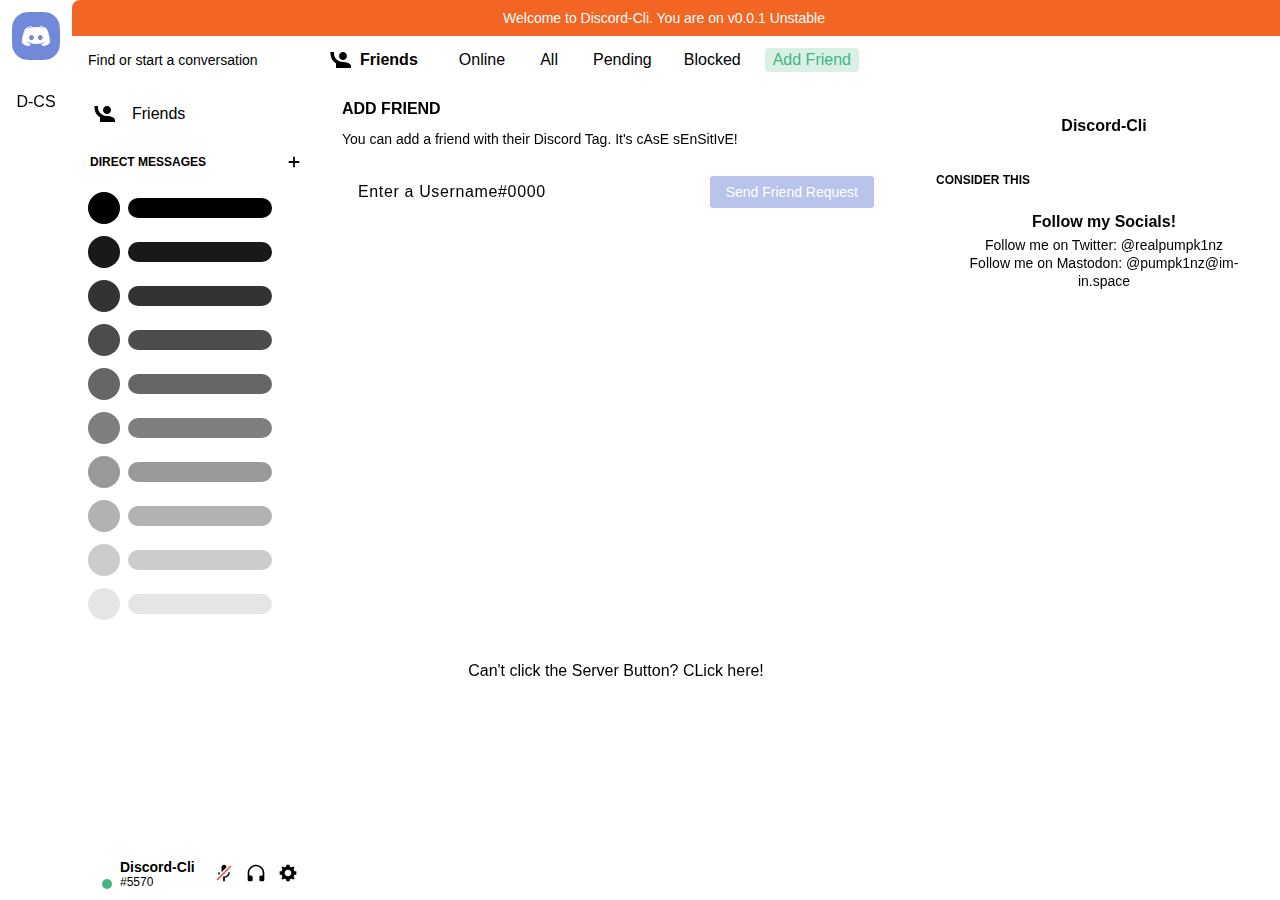
==== commit cb082759: "Update app.html" ====
--- a/app.html
+++ b/app.html
@@ -15,7 +15,7 @@
     <!-- endsection -->
   <style data-emotion=""></style><script charset="utf-8" src="/app_files/e96941c060d1c5736ec7.js"></script><script charset="utf-8" src="/app_files/b16aee97cf0b3b32b3fc.js"></script><script charset="utf-8" src="/assets/57435b75438235b82183.js"></script><script charset="utf-8" src="/assets/06c823c09bd1208f7fb8.js"></script><script charset="utf-8" src="/assets/dff72c6bc12181aae7c4.js"></script><script charset="utf-8" src="/assets/8405892abd5a7dfeaa16.js"></script><script charset="utf-8" src="/assets/b843d20b83587a9a8fe1.js"></script><script charset="utf-8" src="/assets/5aedb11c84149f52663d.js"></script><script charset="utf-8" src="/assets/6d6e03db02f4bcbb4301.js"></script><script charset="utf-8" src="/assets/24fe307921279d0719cc.js"></script><script charset="utf-8" src="/assets/b2d57be73bd131035c4a.js"></script><script charset="utf-8" src="/assets/40a9f8f52ee47e1f75f3.js"></script></head>
 <body>
-    <div id="app-mount" class="appMount-3lHmkl"><svg viewBox="0 0 1 1" aria-hidden="true" style="position: absolute; pointer-events: none; top: -1px; left: -1px; width: 1px; height: 1px;"><mask id="svg-mask-squircle" maskContentUnits="objectBoundingBox" viewBox="0 0 1 1"><path fill="white" d="M0 0.464C0 0.301585 0 0.220377 0.0316081 0.158343C0.0594114 0.103776 0.103776 0.0594114 0.158343 0.0316081C0.220377 0 0.301585 0 0.464 0H0.536C0.698415 0 0.779623 0 0.841657 0.0316081C0.896224 0.0594114 0.940589 0.103776 0.968392 0.158343C1 0.220377 1 0.301585 1 0.464V0.536C1 0.698415 1 0.779623 0.968392 0.841657C0.940589 0.896224 0.896224 0.940589 0.841657 0.968392C0.779623 1 0.698415 1 0.536 1H0.464C0.301585 1 0.220377 1 0.158343 0.968392C0.103776 0.940589 0.0594114 0.896224 0.0316081 0.841657C0 0.779623 0 0.698415 0 0.536V0.464Z"></path></mask><mask id="svg-mask-header-bar-badge" maskContentUnits="objectBoundingBox" viewBox="0 0 1 1"><rect fill="white" x="0" y="0" width="1" height="1"></rect><circle fill="black" cx="0.75" cy="0.75" r="0.25"></circle></mask><mask id="svg-mask-voice-user-summary-item" maskContentUnits="objectBoundingBox" viewBox="0 0 1 1"><rect fill="white" width="1" height="1"></rect><circle fill="black" cx="1.2083333333333333" cy="0.5" r="0.5416666666666666"></circle></mask><mask id="svg-mask-vertical-fade" maskContentUnits="objectBoundingBox" viewBox="0 0 1 1"><linearGradient id="svg-mask-vertical-fade-gradient" gradientTransform="rotate(90)" x1="0" x2="1" y1="0" y2="0"><stop offset="0%" stop-color="white"></stop><stop offset="100%" stop-color="black"></stop></linearGradient><rect fill="url(#svg-mask-vertical-fade-gradient)" x="0" y="0" width="1" height="1"></rect></mask><mask id="svg-mask-panel-button" maskContentUnits="objectBoundingBox" viewBox="0 0 1 1"><rect fill="white" x="0" y="0" width="1" height="1"></rect><circle fill="black" cx="0.75" cy="0.75" r="0.25"></circle></mask><mask id="svg-mask-channel-call-control-button" maskContentUnits="objectBoundingBox" viewBox="0 0 1 1"><circle fill="white" cx="0.5" cy="0.5" r="0.5"></circle><circle fill="black" cx="0.8214285714285714" cy="0.8214285714285714" r="0.25"></circle></mask><mask id="svg-mask-avatar-default" maskContentUnits="objectBoundingBox" viewBox="0 0 1 1"><circle fill="white" cx="0.5" cy="0.5" r="0.5"></circle></mask><mask id="svg-mask-avatar-status-round-16" maskContentUnits="objectBoundingBox" viewBox="0 0 1 1"><circle fill="white" cx="0.5" cy="0.5" r="0.5"></circle><circle fill="black" cx="0.8125" cy="0.8125" r="0.3125"></circle></mask><mask id="svg-mask-avatar-status-mobile-16" maskContentUnits="objectBoundingBox" viewBox="0 0 1 1"><circle fill="white" cx="0.5" cy="0.5" r="0.5"></circle><rect fill="black" x="0.5" y="0.3125" width="0.625" height="0.8125" rx="0.1625" ry="0.1625"></rect></mask><mask id="svg-mask-avatar-status-typing-16" maskContentUnits="objectBoundingBox" viewBox="0 0 1 1"><circle fill="white" cx="0.5" cy="0.5" r="0.5"></circle><rect fill="black" x="0.21875" y="0.5" width="1.1875" height="0.625" rx="0.3125" ry="0.3125"></rect></mask><mask id="svg-mask-avatar-status-round-24" maskContentUnits="objectBoundingBox" viewBox="0 0 1 1"><circle fill="white" cx="0.5" cy="0.5" r="0.5"></circle><circle fill="black" cx="0.8333333333333334" cy="0.8333333333333334" r="0.2916666666666667"></circle></mask><mask id="svg-mask-avatar-status-mobile-24" maskContentUnits="objectBoundingBox" viewBox="0 0 1 1"><circle fill="white" cx="0.5" cy="0.5" r="0.5"></circle><rect fill="black" x="0.5416666666666666" y="0.375" width="0.5833333333333334" height="0.75" rx="0.15" ry="0.15"></rect></mask><mask id="svg-mask-avatar-status-typing-24" maskContentUnits="objectBoundingBox" viewBox="0 0 1 1"><circle fill="white" cx="0.5" cy="0.5" r="0.5"></circle><rect fill="black" x="0.2916666666666667" y="0.5416666666666666" width="1.0833333333333333" height="0.5833333333333334" rx="0.2916666666666667" ry="0.2916666666666667"></rect></mask><mask id="svg-mask-avatar-status-round-32" maskContentUnits="objectBoundingBox" viewBox="0 0 1 1"><circle fill="white" cx="0.5" cy="0.5" r="0.5"></circle><circle fill="black" cx="0.84375" cy="0.84375" r="0.25"></circle></mask><mask id="svg-mask-avatar-status-mobile-32" maskContentUnits="objectBoundingBox" viewBox="0 0 1 1"><circle fill="white" cx="0.5" cy="0.5" r="0.5"></circle><rect fill="black" x="0.59375" y="0.4375" width="0.5" height="0.65625" rx="0.13125" ry="0.13125"></rect></mask><mask id="svg-mask-avatar-status-typing-32" maskContentUnits="objectBoundingBox" viewBox="0 0 1 1"><circle fill="white" cx="0.5" cy="0.5" r="0.5"></circle><rect fill="black" x="0.359375" y="0.59375" width="0.96875" height="0.5" rx="0.25" ry="0.25"></rect></mask><mask id="svg-mask-avatar-status-round-40" maskContentUnits="objectBoundingBox" viewBox="0 0 1 1"><circle fill="white" cx="0.5" cy="0.5" r="0.5"></circle><circle fill="black" cx="0.85" cy="0.85" r="0.25"></circle></mask><mask id="svg-mask-avatar-status-mobile-40" maskContentUnits="objectBoundingBox" viewBox="0 0 1 1"><circle fill="white" cx="0.5" cy="0.5" r="0.5"></circle><rect fill="black" x="0.6" y="0.45" width="0.5" height="0.65" rx="0.13" ry="0.13"></rect></mask><mask id="svg-mask-avatar-status-typing-40" maskContentUnits="objectBoundingBox" viewBox="0 0 1 1"><circle fill="white" cx="0.5" cy="0.5" r="0.5"></circle><rect fill="black" x="0.375" y="0.6" width="0.95" height="0.5" rx="0.25" ry="0.25"></rect></mask><mask id="svg-mask-avatar-status-round-80" maskContentUnits="objectBoundingBox" viewBox="0 0 1 1"><circle fill="white" cx="0.5" cy="0.5" r="0.5"></circle><circle fill="black" cx="0.85" cy="0.85" r="0.175"></circle></mask><mask id="svg-mask-avatar-status-mobile-80" maskContentUnits="objectBoundingBox" viewBox="0 0 1 1"><circle fill="white" cx="0.5" cy="0.5" r="0.5"></circle><rect fill="black" x="0.675" y="0.575" width="0.35" height="0.45" rx="0.09" ry="0.09"></rect></mask><mask id="svg-mask-avatar-status-typing-80" maskContentUnits="objectBoundingBox" viewBox="0 0 1 1"><circle fill="white" cx="0.5" cy="0.5" r="0.5"></circle><rect fill="black" x="0.525" y="0.675" width="0.65" height="0.35" rx="0.175" ry="0.175"></rect></mask><mask id="svg-mask-avatar-status-round-120" maskContentUnits="objectBoundingBox" viewBox="0 0 1 1"><circle fill="white" cx="0.5" cy="0.5" r="0.5"></circle><circle fill="black" cx="0.8333333333333334" cy="0.8333333333333334" r="0.16666666666666666"></circle></mask><mask id="svg-mask-avatar-status-mobile-120" maskContentUnits="objectBoundingBox" viewBox="0 0 1 1"><circle fill="white" cx="0.5" cy="0.5" r="0.5"></circle><rect fill="black" x="0.6666666666666666" y="0.5666666666666667" width="0.3333333333333333" height="0.43333333333333335" rx="0.08666666666666667" ry="0.08666666666666667"></rect></mask><mask id="svg-mask-avatar-status-typing-120" maskContentUnits="objectBoundingBox" viewBox="0 0 1 1"><circle fill="white" cx="0.5" cy="0.5" r="0.5"></circle><rect fill="black" x="0.5166666666666667" y="0.6666666666666666" width="0.6333333333333333" height="0.3333333333333333" rx="0.16666666666666666" ry="0.16666666666666666"></rect></mask><mask id="svg-mask-status-online-mobile" maskContentUnits="objectBoundingBox" viewBox="0 0 1 1"><rect fill="white" x="0" y="0" width="1" height="1" rx="0.1875" ry="0.125"></rect><rect fill="black" x="0.125" y="0.16666666666666666" width="0.75" height="0.5"></rect><ellipse fill="black" cx="0.5" cy="0.8333333333333334" rx="0.125" ry="0.08333333333333333"></ellipse></mask><mask id="svg-mask-status-online" maskContentUnits="objectBoundingBox" viewBox="0 0 1 1"><circle fill="white" cx="0.5" cy="0.5" r="0.5"></circle></mask><mask id="svg-mask-status-idle" maskContentUnits="objectBoundingBox" viewBox="0 0 1 1"><circle fill="white" cx="0.5" cy="0.5" r="0.5"></circle><circle fill="black" cx="0.25" cy="0.25" r="0.375"></circle></mask><mask id="svg-mask-status-dnd" maskContentUnits="objectBoundingBox" viewBox="0 0 1 1"><circle fill="white" cx="0.5" cy="0.5" r="0.5"></circle><rect fill="black" x="0.125" y="0.375" width="0.75" height="0.25" rx="0.125" ry="0.125"></rect></mask><mask id="svg-mask-status-offline" maskContentUnits="objectBoundingBox" viewBox="0 0 1 1"><circle fill="white" cx="0.5" cy="0.5" r="0.5"></circle><circle fill="black" cx="0.5" cy="0.5" r="0.25"></circle></mask><mask id="svg-mask-status-streaming" maskContentUnits="objectBoundingBox" viewBox="0 0 1 1"><circle fill="white" cx="0.5" cy="0.5" r="0.5"></circle><polygon fill="black" points="0.35,0.25 0.78301275,0.5 0.35,0.75"></polygon></mask><mask id="svg-mask-status-typing" maskContentUnits="objectBoundingBox" viewBox="0 0 1 1"><rect fill="white" cx="0" cy="0" width="1" height="1" ry="0.5" rx="0.2"></rect></mask><mask id="svg-mask-avatar-voice-call-80" maskContentUnits="objectBoundingBox" viewBox="0 0 1 1"><circle fill="white" cx="0.5" cy="0.5" r="0.5"></circle><circle fill="black" cx="0.85" cy="0.85" r="0.2"></circle></mask><mask id="svg-mask-sticker-rounded-rect" maskContentUnits="objectBoundingBox" viewBox="0 0 1 1"><path d="M0 0.26087C0 0.137894 0 0.0764069 0.0382035 0.0382035C0.0764069 0 0.137894 0 0.26087 0H0.73913C0.862106 0 0.923593 0 0.961797 0.0382035C1 0.0764069 1 0.137894 1 0.26087V0.73913C1 0.862106 1 0.923593 0.961797 0.961797C0.923593 1 0.862106 1 0.73913 1H0.26087C0.137894 1 0.0764069 1 0.0382035 0.961797C0 0.923593 0 0.862106 0 0.73913V0.26087Z" fill="white"></path></mask><mask id="svg-mask-chat-input-button-notification" maskContentUnits="objectBoundingBox" viewBox="0 0 1 1"><rect width="1" height="1" fill="white"></rect><circle cx="0.85" cy="0.85" r="0.25" fill="black"></circle></mask><mask id="svg-mask-sticker-shop-notification" maskContentUnits="objectBoundingBox" viewBox="0 0 1 1"><rect width="1" height="1" fill="white"></rect><circle cx="0.9" cy="0.9" r="0.5" fill="black"></circle></mask></svg><svg viewBox="0 0 1 1" aria-hidden="true" style="position: absolute; pointer-events: none; top: -1px; left: -1px; width: 1px; height: 1px;"><linearGradient id="a61ed9be-0947-4773-8479-ed3f4be94fbb"><stop stop-color="#738ef5"></stop><stop offset="1" stop-color="#b3aeff"></stop></linearGradient><linearGradient id="f15a2926-17d5-417e-9ef8-3c0cfa9fa8d5"><stop stop-color="#b473f5"></stop><stop offset="1" stop-color="#e292aa"></stop></linearGradient><linearGradient id="97214cce-e9c1-479e-9ece-a117a7e0db57"><stop stop-color="#3e70dd"></stop><stop offset="1" stop-color="#b377f3"></stop></linearGradient></svg><div style="position: fixed; opacity: 0; pointer-events: none;"></div><div class="app-1q1i1E"><div class="app-2rEoOp"><div class="bg-h5JY_x"></div><div class="layers-3iHuyZ layers-3q14ss"><div aria-hidden="false" class="layer-3QrUeG baseLayer-35bLyl"><div class="container-2lgZY8"><nav class="wrapper-1Rf91z guilds-1SWlCJ" aria-label="Servers sidebar"><ul role="tree" tabindex="0" data-list-id="guildsnav" aria-orientation="vertical" data-jump-section="global" class="tree-3tCaw8"><div class="unreadMentionsIndicatorTop-gA6RCh"><div class="bar-30k2ka unreadMentionsBar-1VrBNe unread-1xRYoj active-1SSsBb" aria-hidden="true" style="transform: translateY(-180%);"><span class="text-2e2ZyG"></span></div></div><div class="scroller-2TZvBN none-2Eo-qx scrollerBase-289Jih" dir="ltr" style="overflow: hidden scroll; padding-right: 0px;"><div class="tutorialContainer-1v44GL"><div class="listItem-2P_4kh"><div class="pill-2uzAFe wrapper-sa6paO" aria-hidden="true"><span class="item-2hkk8m" style="opacity: 1; height: 40px; transform: none;"></span></div><div class="listItemWrapper-3X98Pc"><div class="wrapper-25eVIn"><svg width="48" height="48" viewBox="0 0 48 48" class="svg-1X37T1" overflow="visible"><defs><g id="e7b066cc-dc81-43f1-8662-0192807a859d-blob_mask"><path d="M0 24C0 16.5449 0 12.8174 1.21793 9.87706C2.84183 5.95662 5.95662 2.84183 9.87706 1.21793C12.8174 0 16.5449 0 24 0C31.4551 0 35.1826 0 38.1229 1.21793C42.0434 2.84183 45.1582 5.95662 46.7821 9.87706C48 12.8174 48 16.5449 48 24C48 31.4551 48 35.1826 46.7821 38.1229C45.1582 42.0434 42.0434 45.1582 38.1229 46.7821C35.1826 48 31.4551 48 24 48C16.5449 48 12.8174 48 9.87706 46.7821C5.95662 45.1582 2.84183 42.0434 1.21793 38.1229C0 35.1826 0 31.4551 0 24Z"></path></g><g id="e7b066cc-dc81-43f1-8662-0192807a859d-upper_badge_masks"><rect x="28" y="-4" width="24" height="24" rx="12" ry="12" transform="translate(20 -20)"></rect></g><g id="e7b066cc-dc81-43f1-8662-0192807a859d-lower_badge_masks"><rect x="28" y="28" width="24" height="24" rx="12" ry="12" transform="translate(20 20)"></rect></g></defs><mask id="e7b066cc-dc81-43f1-8662-0192807a859d" fill="black" x="0" y="0" width="48" height="48"><use href="#e7b066cc-dc81-43f1-8662-0192807a859d-blob_mask" fill="white"></use><use href="#e7b066cc-dc81-43f1-8662-0192807a859d-upper_badge_masks" fill="black"></use><use href="#e7b066cc-dc81-43f1-8662-0192807a859d-lower_badge_masks" fill="black"></use></mask><mask id="e7b066cc-dc81-43f1-8662-0192807a859d-stroke_mask"><rect width="150%" height="150%" x="-25%" y="-25%" fill="white"></rect><use href="#e7b066cc-dc81-43f1-8662-0192807a859d-upper_badge_masks" fill="black"></use><use href="#e7b066cc-dc81-43f1-8662-0192807a859d-lower_badge_masks" fill="black"></use></mask><foreignObject mask="url(#e7b066cc-dc81-43f1-8662-0192807a859d)" x="0" y="0" width="48" height="48"><div class="wrapper-1BJsBx selected-bZ3Lue" role="listitem" data-list-item-id="guildsnav___home" tabindex="0" href="/channels/@me" aria-label="Home"><div class="childWrapper-anI2G9"><svg class="homeIcon-tEMBK1" aria-hidden="false" width="28" height="20" viewBox="0 0 28 20"><path fill="currentColor" d="M20.6644 20C20.6644 20 19.8014 18.9762 19.0822 18.0714C22.2226 17.1905 23.4212 15.2381 23.4212 15.2381C22.4384 15.881 21.5034 16.3334 20.6644 16.6429C19.4658 17.1429 18.3151 17.4762 17.1884 17.6667C14.887 18.0953 12.7774 17.9762 10.9795 17.6429C9.61301 17.381 8.43836 17 7.45548 16.6191C6.90411 16.4048 6.30479 16.1429 5.70548 15.8096C5.63356 15.7619 5.56164 15.7381 5.48973 15.6905C5.44178 15.6667 5.41781 15.6429 5.39384 15.6191C4.96233 15.381 4.7226 15.2143 4.7226 15.2143C4.7226 15.2143 5.87329 17.1191 8.91781 18.0238C8.19863 18.9286 7.31164 20 7.31164 20C2.0137 19.8333 0 16.381 0 16.381C0 8.7144 3.45205 2.50017 3.45205 2.50017C6.90411 -0.07123 10.1884 0.000197861 10.1884 0.000197861L10.4281 0.285909C6.11301 1.52399 4.12329 3.40493 4.12329 3.40493C4.12329 3.40493 4.65068 3.11921 5.53767 2.71446C8.10274 1.59542 10.1404 1.2859 10.9795 1.21447C11.1233 1.19066 11.2432 1.16685 11.387 1.16685C12.8493 0.976379 14.5034 0.92876 16.2295 1.11923C18.5068 1.38114 20.9521 2.0478 23.4452 3.40493C23.4452 3.40493 21.5514 1.61923 17.476 0.381146L17.8116 0.000197861C17.8116 0.000197861 21.0959 -0.07123 24.5479 2.50017C24.5479 2.50017 28 8.7144 28 16.381C28 16.381 25.9623 19.8333 20.6644 20ZM9.51712 8.88106C8.15068 8.88106 7.07192 10.0715 7.07192 11.5239C7.07192 12.9763 8.17466 14.1667 9.51712 14.1667C10.8836 14.1667 11.9623 12.9763 11.9623 11.5239C11.9863 10.0715 10.8836 8.88106 9.51712 8.88106ZM18.2671 8.88106C16.9007 8.88106 15.8219 10.0715 15.8219 11.5239C15.8219 12.9763 16.9247 14.1667 18.2671 14.1667C19.6336 14.1667 20.7123 12.9763 20.7123 11.5239C20.7123 10.0715 19.6336 8.88106 18.2671 8.88106Z"></path></svg></div></div></foreignObject></svg></div></div></div></div><div class="listItem-2P_4kh"><div class="guildSeparator-3s64Iy"></div></div><div aria-label="Servers"><div class="listItem-2P_4kh"><div class="pill-31IEus wrapper-sa6paO" aria-hidden="true"></div><div><div class="blobContainer-239gwq" draggable="true"><div class="wrapper-25eVIn"><svg width="48" height="48" viewBox="0 0 48 48" class="svg-1X37T1" overflow="visible"><defs><g id="b17220af-8adc-40d3-b8b5-69e6e3cc395e-blob_mask"><path d="M48 24C48 37.2548 37.2548 48 24 48C10.7452 48 0 37.2548 0 24C0 10.7452 10.7452 0 24 0C37.2548 0 48 10.7452 48 24Z"></path></g><g id="b17220af-8adc-40d3-b8b5-69e6e3cc395e-upper_badge_masks"><rect x="28" y="-4" width="24" height="24" rx="12" ry="12" transform="translate(20 -20)"></rect></g><g id="b17220af-8adc-40d3-b8b5-69e6e3cc395e-lower_badge_masks"><rect x="28" y="28" width="24" height="24" rx="12" ry="12" transform="translate(20 20)"></rect></g></defs><mask id="b17220af-8adc-40d3-b8b5-69e6e3cc395e" fill="black" x="0" y="0" width="48" height="48"><use href="#b17220af-8adc-40d3-b8b5-69e6e3cc395e-blob_mask" fill="white"></use><use href="#b17220af-8adc-40d3-b8b5-69e6e3cc395e-upper_badge_masks" fill="black"></use><use href="#b17220af-8adc-40d3-b8b5-69e6e3cc395e-lower_badge_masks" fill="black"></use></mask><mask id="b17220af-8adc-40d3-b8b5-69e6e3cc395e-stroke_mask"><rect width="150%" height="150%" x="-25%" y="-25%" fill="white"></rect><use href="#b17220af-8adc-40d3-b8b5-69e6e3cc395e-upper_badge_masks" fill="black"></use><use href="#b17220af-8adc-40d3-b8b5-69e6e3cc395e-lower_badge_masks" fill="black"></use></mask><foreignObject mask="url(#b17220af-8adc-40d3-b8b5-69e6e3cc395e)" x="0" y="0" width="48" height="48"><div class="wrapper-1BJsBx" role="treeitem" data-list-item-id="guildsnav___816709685955788851" tabindex="-1" href="https://discord-cli.github.io/server.html" aria-label="  Discord-Cli Server" style="font-size: 16px;"><div class="childWrapper-anI2G9 acronym-2mOFsV" aria-hidden="true">D-CS</div></div></foreignObject></svg></div></div></div><div class="wrapper-2B2Wx1" aria-hidden="true"><span class="edge-1OJQxL"></span><span class="middle-3rAgAl"></span><span class="edge-1OJQxL"></span></div></div></div></div><div class="unreadMentionsIndicatorBottom-BXS58x"><div class="bar-30k2ka unreadMentionsBar-1VrBNe unread-1xRYoj active-1SSsBb" aria-hidden="true" style="transform: translateY(180%);"><span class="text-2e2ZyG"></span></div></div></ul></nav> <div class="base-3dtUhz"><div class="notice-3bPHh- colorDefault-22HBa0">Welcome to Discord-Cli. You are on v0.0.1 Unstable</div><div class="content-98HsJk"><div class="sidebar-2K8pFh hasNotice-1XRy4h"><nav class="privateChannels-1nO12o" aria-label="Private channels"><div class="searchBar-6Kv8R2"><button type="button" class="searchBarComponent-32dTOx">Find or start a conversation</button></div><div class="scroller-1JbKMe thin-1ybCId scrollerBase-289Jih fade-2kXiP2" role="list" tabindex="0" id="private-channels" data-jump-section="global" style="overflow: hidden scroll; padding-right: 0px;"><div class="content-3YMskv" style="height: 528px;"><div style="height: 8px;"></div><a class="channel-2QD9_O container-2Pjhx- selected-aXhQR6 " role="listitem" aria-setsize="3" aria-posinset="1" id="private-channels-0" tabindex="-1" href="/channels/@me"><div class="layout-2DM8Md"><div class="avatar-3uk_u9"><svg class="linkButtonIcon-Mlm5d6" aria-hidden="false" width="16" height="16" viewBox="0 0 24 24"><g fill="none" fill-rule="evenodd"><path fill="currentColor" fill-rule="nonzero" d="M0.5,0 L0.5,1.5 C0.5,5.65 2.71,9.28 6,11.3 L6,16 L21,16 L21,14 C21,11.34 15.67,10 13,10 C13,10 12.83,10 12.75,10 C8,10 4,6 4,1.5 L4,0 L0.5,0 Z M13,0 C10.790861,0 9,1.790861 9,4 C9,6.209139 10.790861,8 13,8 C15.209139,8 17,6.209139 17,4 C17,1.790861 15.209139,0 13,0 Z" transform="translate(2 4)"></path><path d="M0,0 L24,0 L24,24 L0,24 L0,0 Z M0,0 L24,0 L24,24 L0,24 L0,0 Z M0,0 L24,0 L24,24 L0,24 L0,0 Z"></path></g></svg></div><div class="content-3QAtGj"><div class="nameAndDecorators-5FJ2dg"><div class="name-uJV0GL">Friends</div></div></div></div></a><h2 class="privateChannelsHeaderContainer-3NB1K1 container-2ax-kl"><span class="headerText-2F0828">Direct Messages</span><div class="privateChannelRecipientsInviteButtonIcon-3A3uTc iconWrapper-2OrFZ1 clickable-3rdHwn" role="button" aria-label="Create DM" tabindex="0"><svg x="0" y="0" class="privateChannelRecipientsInviteButtonIcon-3A3uTc icon-22AiRD" aria-hidden="false" width="24" height="24" viewBox="0 0 18 18"><polygon fill-rule="nonzero" fill="currentColor" points="15 10 10 10 10 15 8 15 8 10 3 10 3 8 8 8 8 3 10 3 10 8 15 8"></polygon></svg></div></h2><svg width="184" height="428" viewBox="0 0 184 428" class="empty-388osJ"><rect x="40" y="6" width="144" height="20" rx="10"></rect><circle cx="16" cy="16" r="16"></circle><rect x="40" y="50" width="144" height="20" rx="10" opacity="0.9"></rect><circle cx="16" cy="60" r="16" opacity="0.9"></circle><rect x="40" y="94" width="144" height="20" rx="10" opacity="0.8"></rect><circle cx="16" cy="104" r="16" opacity="0.8"></circle><rect x="40" y="138" width="144" height="20" rx="10" opacity="0.7"></rect><circle cx="16" cy="148" r="16" opacity="0.7"></circle><rect x="40" y="182" width="144" height="20" rx="10" opacity="0.6"></rect><circle cx="16" cy="192" r="16" opacity="0.6"></circle><rect x="40" y="226" width="144" height="20" rx="10" opacity="0.5"></rect><circle cx="16" cy="236" r="16" opacity="0.5"></circle><rect x="40" y="270" width="144" height="20" rx="10" opacity="0.4"></rect><circle cx="16" cy="280" r="16" opacity="0.4"></circle><rect x="40" y="314" width="144" height="20" rx="10" opacity="0.3"></rect><circle cx="16" cy="324" r="16" opacity="0.3"></circle><rect x="40" y="358" width="144" height="20" rx="10" opacity="0.2"></rect><circle cx="16" cy="368" r="16" opacity="0.2"></circle><rect x="40" y="402" width="144" height="20" rx="10" opacity="0.1"></rect><circle cx="16" cy="412" r="16" opacity="0.1"></circle></svg></div></div></nav><section class="panels-j1Uci_" aria-label="User area"><div class="wrapper-24pKcD"></div><div class="container-3baos1"><div class="avatarWrapper-2yR4wp" aria-controls="popout_11" aria-expanded="false" aria-label="Set Status" role="button" tabindex="0"><div class="avatar-SmRMf2 wrapper-3t9DeA" role="img" aria-label="Discord-Cli, Online" aria-hidden="false" style="width: 32px; height: 32px;"><svg width="40" height="32" viewBox="0 0 40 32" class="mask-1l8v16 svg-2V3M55" aria-hidden="true"><foreignObject x="0" y="0" width="32" height="32" mask="url(#svg-mask-avatar-status-round-32)"><img src="/assets/6debd47ed13483642cf09e832ed0bc1b.png" alt=" " class="avatar-VxgULZ" aria-hidden="true"></foreignObject><rect width="10" height="10" x="22" y="22" fill="#43b581" mask="url(#svg-mask-status-online)" class="pointerEvents-2zdfdO"></rect></svg></div></div><div class="nameTag-3uD-yy canCopy-2VBT7N" aria-label="Click to copy username" role="button" tabindex="0"><div class="colorStandard-2KCXvj size14-e6ZScH usernameContainer-1fp4nu"><div class="size14-e6ZScH title-eS5yk3">Discord-Cli</div></div><div class="size12-3cLvbJ subtext-3CDbHg">#5570</div></div><div class="flex-1xMQg5 flex-1O1GKY horizontal-1ae9ci horizontal-2EEEnY flex-1O1GKY directionRow-3v3tfG justifyStart-2NDFzi alignStretch-DpGPf3 noWrap-3jynv6" style="flex: 0 1 auto;"><button aria-label="Mute" role="switch" aria-checked="true" type="button" class="button-14-BFJ enabled-2cQ-u7 button-38aScr lookBlank-3eh9lL colorBrand-3pXr91 grow-q77ONN"><div class="contents-18-Yxp"><svg aria-hidden="false" width="20" height="20" viewBox="0 0 24 24"><path d="M6.7 11H5C5 12.19 5.34 13.3 5.9 14.28L7.13 13.05C6.86 12.43 6.7 11.74 6.7 11Z" fill="currentColor"></path><path d="M9.01 11.085C9.015 11.1125 9.02 11.14 9.02 11.17L15 5.18V5C15 3.34 13.66 2 12 2C10.34 2 9 3.34 9 5V11C9 11.03 9.005 11.0575 9.01 11.085Z" fill="currentColor"></path><path d="M11.7237 16.0927L10.9632 16.8531L10.2533 17.5688C10.4978 17.633 10.747 17.6839 11 17.72V22H13V17.72C16.28 17.23 19 14.41 19 11H17.3C17.3 14 14.76 16.1 12 16.1C11.9076 16.1 11.8155 16.0975 11.7237 16.0927Z" fill="currentColor"></path><path d="M21 4.27L19.73 3L3 19.73L4.27 21L8.46 16.82L9.69 15.58L11.35 13.92L14.99 10.28L21 4.27Z" class="strikethrough-1n4ekb" fill="currentColor"></path></svg></div></button><button aria-label="Deafen" role="switch" aria-checked="false" type="button" class="button-14-BFJ enabled-2cQ-u7 button-38aScr lookBlank-3eh9lL colorBrand-3pXr91 grow-q77ONN"><div class="contents-18-Yxp"><svg aria-hidden="false" width="20" height="20" viewBox="0 0 24 24"><svg width="24" height="24" viewBox="0 0 24 24"><path d="M12 2.00305C6.486 2.00305 2 6.48805 2 12.0031V20.0031C2 21.1071 2.895 22.0031 4 22.0031H6C7.104 22.0031 8 21.1071 8 20.0031V17.0031C8 15.8991 7.104 15.0031 6 15.0031H4V12.0031C4 7.59105 7.589 4.00305 12 4.00305C16.411 4.00305 20 7.59105 20 12.0031V15.0031H18C16.896 15.0031 16 15.8991 16 17.0031V20.0031C16 21.1071 16.896 22.0031 18 22.0031H20C21.104 22.0031 22 21.1071 22 20.0031V12.0031C22 6.48805 17.514 2.00305 12 2.00305Z" fill="currentColor"></path></svg></svg></div></button><button aria-label="User Settings" type="button" class="button-14-BFJ enabled-2cQ-u7 button-38aScr lookBlank-3eh9lL colorBrand-3pXr91 grow-q77ONN"><div class="contents-18-Yxp"><svg aria-hidden="false" width="20" height="20" viewBox="0 0 24 24"><path fill="currentColor" fill-rule="evenodd" clip-rule="evenodd" d="M19.738 10H22V14H19.739C19.498 14.931 19.1 15.798 18.565 16.564L20 18L18 20L16.565 18.564C15.797 19.099 14.932 19.498 14 19.738V22H10V19.738C9.069 19.498 8.203 19.099 7.436 18.564L6 20L4 18L5.436 16.564C4.901 15.799 4.502 14.932 4.262 14H2V10H4.262C4.502 9.068 4.9 8.202 5.436 7.436L4 6L6 4L7.436 5.436C8.202 4.9 9.068 4.502 10 4.262V2H14V4.261C14.932 4.502 15.797 4.9 16.565 5.435L18 3.999L20 5.999L18.564 7.436C19.099 8.202 19.498 9.069 19.738 10ZM12 16C14.2091 16 16 14.2091 16 12C16 9.79086 14.2091 8 12 8C9.79086 8 8 9.79086 8 12C8 14.2091 9.79086 16 12 16Z"></path></svg></div></button></div></div></section></div><div class="container-1D34oG"><section class="container-1r6BKw themed-ANHk51"><div class="children-19S4PO"><div class="iconWrapper-2OrFZ1" role="button" aria-hidden="true" tabindex="-1"><svg x="0" y="0" class="icon-22AiRD" aria-hidden="false" width="24" height="24" viewBox="0 0 24 24"><g fill="none" fill-rule="evenodd"><path fill="currentColor" fill-rule="nonzero" d="M0.5,0 L0.5,1.5 C0.5,5.65 2.71,9.28 6,11.3 L6,16 L21,16 L21,14 C21,11.34 15.67,10 13,10 C13,10 12.83,10 12.75,10 C8,10 4,6 4,1.5 L4,0 L0.5,0 Z M13,0 C10.790861,0 9,1.790861 9,4 C9,6.209139 10.790861,8 13,8 C15.209139,8 17,6.209139 17,4 C17,1.790861 15.209139,0 13,0 Z" transform="translate(2 4)"></path><path d="M0,0 L24,0 L24,24 L0,24 L0,0 Z M0,0 L24,0 L24,24 L0,24 L0,0 Z M0,0 L24,0 L24,24 L0,24 L0,0 Z"></path></g></svg></div><h3 class="title-29uC1r base-1x0h_U size16-1P40sf">Friends</h3><div class="divider-3FBTu8"></div><div class="tabBar-ZmDY9v topPill-30KHOu" role="tabbar" aria-orientation="horizontal" aria-label="Friends"><div class="item-3HknzM item-PXvHYJ themed-OHr7kt" role="tab" aria-selected="false" aria-controls="ONLINE-tab" aria-disabled="false" tabindex="-1">Online</div><div class="item-3HknzM item-PXvHYJ themed-OHr7kt" role="tab" aria-selected="false" aria-controls="ALL-tab" aria-disabled="false" tabindex="-1">All</div><div class="item-3HknzM item-PXvHYJ themed-OHr7kt" role="tab" aria-selected="false" aria-controls="PENDING-tab" aria-disabled="false" tabindex="-1" aria-label="Pending">Pending</div><div class="item-3HknzM item-PXvHYJ themed-OHr7kt" role="tab" aria-selected="false" aria-controls="BLOCKED-tab" aria-disabled="false" tabindex="-1">Blocked</div><div class="item-3HknzM item-PXvHYJ" role="tab" aria-selected="true" aria-controls="ADD_FRIEND-tab" aria-disabled="false" tabindex="0" aria-label="Add Friend" style="background-color: rgba(67, 181, 129, 0.2); color: rgb(67, 181, 129);"><span aria-hidden="true">Add Friend</span></div></div></div></section><div class="tabBody-3YRQ8W"><div class="peopleColumn-29fq28" role="tabpanel" id="ADD_FRIEND-tab"><div class="sectionHeader-20RGqu"><div class="addInputWrapper-1BOZ3d"><h2 class="header-1-dBpZ">Add Friend</h2><div class="description-1EvxpH">You can add a friend with their Discord Tag. It's cAsE sEnSitIvE!</div><div><form class="wrapper-1cBijl"><input class="addFriendInput-4bcerK" placeholder="Enter a Username#0000" maxlength="37"><div class="addFriendHint-3Y70FX"></div><button type="submit" disabled="" class="button-38aScr lookFilled-1Gx00P colorBrand-3pXr91 sizeSmall-2cSMqn grow-q77ONN"><div class="contents-18-Yxp">Send Friend Request</div></button></form></div></div></div><div class="emptyState-2i1-FW"><div class="friendsEmpty-1K9B4k" style="opacity: 1;"><div class="flex-1xMQg5 flex-1O1GKY vertical-V37hAW flex-1O1GKY directionColumn-35P_nr justifyCenter-3D2jYp alignCenter-1dQNNs noWrap-3jynv6 wrapper-r-6rrt" style="flex: 1 1 auto;"><div class="image-1GzsFd marginBottom40-2vIwTv" style="flex: 0 1 auto; width: 376px; height: 162px; background-image: url(&quot;/assets/b5eb2f7d6b3f8cc9b60be4a5dcf28015.svg&quot;);"></div><div class="flexChild-faoVW3" direction="vertical-V37hAW flex-1O1GKY directionColumn-35P_nr" style="flex: 0 1 auto;"><div class="text-GwUZgS marginTop8-1DLZ1n">You cannot add friends in Discord-Cli.</div></div></div></div></div></div><div class="nowPlayingColumn-2sl4cE"><div class="nowPlayingScroller-2XrVUt thin-1ybCId scrollerBase-289Jih" dir="ltr" style="overflow: hidden scroll; padding-right: 8px;"><div class="card-2qZngs consentCard-1iSxB_ outer-1AjyKL padded-302COx"><h3 class="header-nbFv8R base-1x0h_U size16-1P40sf">Discord-Cli</h3></div><h3 class="header-13Cw0- base-1x0h_U size12-3cLvbJ">Consider This</h3><div class="emptyCard-1RJw8n"><h5 class="emptyHeader-3lmLcs base-1x0h_U size16-1P40sf">Follow my Socials!</h5><div class="size14-e6ZScH emptyText-2zjpZr">Follow me on Twitter: @realpumpk1nz<div class="size14-e6ZScH emptyText-2zjpZr">Follow me on Mastodon: @pumpk1nz@im-in.space</div></div></div><div aria-hidden="true" style="position: absolute; pointer-events: none; min-height: 0px; min-width: 1px; flex: 0 0 auto; height: 16px;"></div></div></div></div></div></div></div></div></div></div><div class="pictureInPicture-3VocJq"></div></div></div><div class="popouts-2bnG9Z"></div><div></div>   <div></div><div class="layerContainer-yqaFcK"></div><div style="position: fixed; opacity: 0; pointer-events: none;"></div></div><script nonce="">window.__OVERLAY__ = /overlay/.test(location.pathname)</script><script nonce="">window.__BILLING_STANDALONE__ = /^\/billing/.test(location.pathname)</script><script nonce="">window.GLOBAL_ENV = {
+    <div id="app-mount" class="appMount-3lHmkl"><svg viewBox="0 0 1 1" aria-hidden="true" style="position: absolute; pointer-events: none; top: -1px; left: -1px; width: 1px; height: 1px;"><mask id="svg-mask-squircle" maskContentUnits="objectBoundingBox" viewBox="0 0 1 1"><path fill="white" d="M0 0.464C0 0.301585 0 0.220377 0.0316081 0.158343C0.0594114 0.103776 0.103776 0.0594114 0.158343 0.0316081C0.220377 0 0.301585 0 0.464 0H0.536C0.698415 0 0.779623 0 0.841657 0.0316081C0.896224 0.0594114 0.940589 0.103776 0.968392 0.158343C1 0.220377 1 0.301585 1 0.464V0.536C1 0.698415 1 0.779623 0.968392 0.841657C0.940589 0.896224 0.896224 0.940589 0.841657 0.968392C0.779623 1 0.698415 1 0.536 1H0.464C0.301585 1 0.220377 1 0.158343 0.968392C0.103776 0.940589 0.0594114 0.896224 0.0316081 0.841657C0 0.779623 0 0.698415 0 0.536V0.464Z"></path></mask><mask id="svg-mask-header-bar-badge" maskContentUnits="objectBoundingBox" viewBox="0 0 1 1"><rect fill="white" x="0" y="0" width="1" height="1"></rect><circle fill="black" cx="0.75" cy="0.75" r="0.25"></circle></mask><mask id="svg-mask-voice-user-summary-item" maskContentUnits="objectBoundingBox" viewBox="0 0 1 1"><rect fill="white" width="1" height="1"></rect><circle fill="black" cx="1.2083333333333333" cy="0.5" r="0.5416666666666666"></circle></mask><mask id="svg-mask-vertical-fade" maskContentUnits="objectBoundingBox" viewBox="0 0 1 1"><linearGradient id="svg-mask-vertical-fade-gradient" gradientTransform="rotate(90)" x1="0" x2="1" y1="0" y2="0"><stop offset="0%" stop-color="white"></stop><stop offset="100%" stop-color="black"></stop></linearGradient><rect fill="url(#svg-mask-vertical-fade-gradient)" x="0" y="0" width="1" height="1"></rect></mask><mask id="svg-mask-panel-button" maskContentUnits="objectBoundingBox" viewBox="0 0 1 1"><rect fill="white" x="0" y="0" width="1" height="1"></rect><circle fill="black" cx="0.75" cy="0.75" r="0.25"></circle></mask><mask id="svg-mask-channel-call-control-button" maskContentUnits="objectBoundingBox" viewBox="0 0 1 1"><circle fill="white" cx="0.5" cy="0.5" r="0.5"></circle><circle fill="black" cx="0.8214285714285714" cy="0.8214285714285714" r="0.25"></circle></mask><mask id="svg-mask-avatar-default" maskContentUnits="objectBoundingBox" viewBox="0 0 1 1"><circle fill="white" cx="0.5" cy="0.5" r="0.5"></circle></mask><mask id="svg-mask-avatar-status-round-16" maskContentUnits="objectBoundingBox" viewBox="0 0 1 1"><circle fill="white" cx="0.5" cy="0.5" r="0.5"></circle><circle fill="black" cx="0.8125" cy="0.8125" r="0.3125"></circle></mask><mask id="svg-mask-avatar-status-mobile-16" maskContentUnits="objectBoundingBox" viewBox="0 0 1 1"><circle fill="white" cx="0.5" cy="0.5" r="0.5"></circle><rect fill="black" x="0.5" y="0.3125" width="0.625" height="0.8125" rx="0.1625" ry="0.1625"></rect></mask><mask id="svg-mask-avatar-status-typing-16" maskContentUnits="objectBoundingBox" viewBox="0 0 1 1"><circle fill="white" cx="0.5" cy="0.5" r="0.5"></circle><rect fill="black" x="0.21875" y="0.5" width="1.1875" height="0.625" rx="0.3125" ry="0.3125"></rect></mask><mask id="svg-mask-avatar-status-round-24" maskContentUnits="objectBoundingBox" viewBox="0 0 1 1"><circle fill="white" cx="0.5" cy="0.5" r="0.5"></circle><circle fill="black" cx="0.8333333333333334" cy="0.8333333333333334" r="0.2916666666666667"></circle></mask><mask id="svg-mask-avatar-status-mobile-24" maskContentUnits="objectBoundingBox" viewBox="0 0 1 1"><circle fill="white" cx="0.5" cy="0.5" r="0.5"></circle><rect fill="black" x="0.5416666666666666" y="0.375" width="0.5833333333333334" height="0.75" rx="0.15" ry="0.15"></rect></mask><mask id="svg-mask-avatar-status-typing-24" maskContentUnits="objectBoundingBox" viewBox="0 0 1 1"><circle fill="white" cx="0.5" cy="0.5" r="0.5"></circle><rect fill="black" x="0.2916666666666667" y="0.5416666666666666" width="1.0833333333333333" height="0.5833333333333334" rx="0.2916666666666667" ry="0.2916666666666667"></rect></mask><mask id="svg-mask-avatar-status-round-32" maskContentUnits="objectBoundingBox" viewBox="0 0 1 1"><circle fill="white" cx="0.5" cy="0.5" r="0.5"></circle><circle fill="black" cx="0.84375" cy="0.84375" r="0.25"></circle></mask><mask id="svg-mask-avatar-status-mobile-32" maskContentUnits="objectBoundingBox" viewBox="0 0 1 1"><circle fill="white" cx="0.5" cy="0.5" r="0.5"></circle><rect fill="black" x="0.59375" y="0.4375" width="0.5" height="0.65625" rx="0.13125" ry="0.13125"></rect></mask><mask id="svg-mask-avatar-status-typing-32" maskContentUnits="objectBoundingBox" viewBox="0 0 1 1"><circle fill="white" cx="0.5" cy="0.5" r="0.5"></circle><rect fill="black" x="0.359375" y="0.59375" width="0.96875" height="0.5" rx="0.25" ry="0.25"></rect></mask><mask id="svg-mask-avatar-status-round-40" maskContentUnits="objectBoundingBox" viewBox="0 0 1 1"><circle fill="white" cx="0.5" cy="0.5" r="0.5"></circle><circle fill="black" cx="0.85" cy="0.85" r="0.25"></circle></mask><mask id="svg-mask-avatar-status-mobile-40" maskContentUnits="objectBoundingBox" viewBox="0 0 1 1"><circle fill="white" cx="0.5" cy="0.5" r="0.5"></circle><rect fill="black" x="0.6" y="0.45" width="0.5" height="0.65" rx="0.13" ry="0.13"></rect></mask><mask id="svg-mask-avatar-status-typing-40" maskContentUnits="objectBoundingBox" viewBox="0 0 1 1"><circle fill="white" cx="0.5" cy="0.5" r="0.5"></circle><rect fill="black" x="0.375" y="0.6" width="0.95" height="0.5" rx="0.25" ry="0.25"></rect></mask><mask id="svg-mask-avatar-status-round-80" maskContentUnits="objectBoundingBox" viewBox="0 0 1 1"><circle fill="white" cx="0.5" cy="0.5" r="0.5"></circle><circle fill="black" cx="0.85" cy="0.85" r="0.175"></circle></mask><mask id="svg-mask-avatar-status-mobile-80" maskContentUnits="objectBoundingBox" viewBox="0 0 1 1"><circle fill="white" cx="0.5" cy="0.5" r="0.5"></circle><rect fill="black" x="0.675" y="0.575" width="0.35" height="0.45" rx="0.09" ry="0.09"></rect></mask><mask id="svg-mask-avatar-status-typing-80" maskContentUnits="objectBoundingBox" viewBox="0 0 1 1"><circle fill="white" cx="0.5" cy="0.5" r="0.5"></circle><rect fill="black" x="0.525" y="0.675" width="0.65" height="0.35" rx="0.175" ry="0.175"></rect></mask><mask id="svg-mask-avatar-status-round-120" maskContentUnits="objectBoundingBox" viewBox="0 0 1 1"><circle fill="white" cx="0.5" cy="0.5" r="0.5"></circle><circle fill="black" cx="0.8333333333333334" cy="0.8333333333333334" r="0.16666666666666666"></circle></mask><mask id="svg-mask-avatar-status-mobile-120" maskContentUnits="objectBoundingBox" viewBox="0 0 1 1"><circle fill="white" cx="0.5" cy="0.5" r="0.5"></circle><rect fill="black" x="0.6666666666666666" y="0.5666666666666667" width="0.3333333333333333" height="0.43333333333333335" rx="0.08666666666666667" ry="0.08666666666666667"></rect></mask><mask id="svg-mask-avatar-status-typing-120" maskContentUnits="objectBoundingBox" viewBox="0 0 1 1"><circle fill="white" cx="0.5" cy="0.5" r="0.5"></circle><rect fill="black" x="0.5166666666666667" y="0.6666666666666666" width="0.6333333333333333" height="0.3333333333333333" rx="0.16666666666666666" ry="0.16666666666666666"></rect></mask><mask id="svg-mask-status-online-mobile" maskContentUnits="objectBoundingBox" viewBox="0 0 1 1"><rect fill="white" x="0" y="0" width="1" height="1" rx="0.1875" ry="0.125"></rect><rect fill="black" x="0.125" y="0.16666666666666666" width="0.75" height="0.5"></rect><ellipse fill="black" cx="0.5" cy="0.8333333333333334" rx="0.125" ry="0.08333333333333333"></ellipse></mask><mask id="svg-mask-status-online" maskContentUnits="objectBoundingBox" viewBox="0 0 1 1"><circle fill="white" cx="0.5" cy="0.5" r="0.5"></circle></mask><mask id="svg-mask-status-idle" maskContentUnits="objectBoundingBox" viewBox="0 0 1 1"><circle fill="white" cx="0.5" cy="0.5" r="0.5"></circle><circle fill="black" cx="0.25" cy="0.25" r="0.375"></circle></mask><mask id="svg-mask-status-dnd" maskContentUnits="objectBoundingBox" viewBox="0 0 1 1"><circle fill="white" cx="0.5" cy="0.5" r="0.5"></circle><rect fill="black" x="0.125" y="0.375" width="0.75" height="0.25" rx="0.125" ry="0.125"></rect></mask><mask id="svg-mask-status-offline" maskContentUnits="objectBoundingBox" viewBox="0 0 1 1"><circle fill="white" cx="0.5" cy="0.5" r="0.5"></circle><circle fill="black" cx="0.5" cy="0.5" r="0.25"></circle></mask><mask id="svg-mask-status-streaming" maskContentUnits="objectBoundingBox" viewBox="0 0 1 1"><circle fill="white" cx="0.5" cy="0.5" r="0.5"></circle><polygon fill="black" points="0.35,0.25 0.78301275,0.5 0.35,0.75"></polygon></mask><mask id="svg-mask-status-typing" maskContentUnits="objectBoundingBox" viewBox="0 0 1 1"><rect fill="white" cx="0" cy="0" width="1" height="1" ry="0.5" rx="0.2"></rect></mask><mask id="svg-mask-avatar-voice-call-80" maskContentUnits="objectBoundingBox" viewBox="0 0 1 1"><circle fill="white" cx="0.5" cy="0.5" r="0.5"></circle><circle fill="black" cx="0.85" cy="0.85" r="0.2"></circle></mask><mask id="svg-mask-sticker-rounded-rect" maskContentUnits="objectBoundingBox" viewBox="0 0 1 1"><path d="M0 0.26087C0 0.137894 0 0.0764069 0.0382035 0.0382035C0.0764069 0 0.137894 0 0.26087 0H0.73913C0.862106 0 0.923593 0 0.961797 0.0382035C1 0.0764069 1 0.137894 1 0.26087V0.73913C1 0.862106 1 0.923593 0.961797 0.961797C0.923593 1 0.862106 1 0.73913 1H0.26087C0.137894 1 0.0764069 1 0.0382035 0.961797C0 0.923593 0 0.862106 0 0.73913V0.26087Z" fill="white"></path></mask><mask id="svg-mask-chat-input-button-notification" maskContentUnits="objectBoundingBox" viewBox="0 0 1 1"><rect width="1" height="1" fill="white"></rect><circle cx="0.85" cy="0.85" r="0.25" fill="black"></circle></mask><mask id="svg-mask-sticker-shop-notification" maskContentUnits="objectBoundingBox" viewBox="0 0 1 1"><rect width="1" height="1" fill="white"></rect><circle cx="0.9" cy="0.9" r="0.5" fill="black"></circle></mask></svg><svg viewBox="0 0 1 1" aria-hidden="true" style="position: absolute; pointer-events: none; top: -1px; left: -1px; width: 1px; height: 1px;"><linearGradient id="a61ed9be-0947-4773-8479-ed3f4be94fbb"><stop stop-color="#738ef5"></stop><stop offset="1" stop-color="#b3aeff"></stop></linearGradient><linearGradient id="f15a2926-17d5-417e-9ef8-3c0cfa9fa8d5"><stop stop-color="#b473f5"></stop><stop offset="1" stop-color="#e292aa"></stop></linearGradient><linearGradient id="97214cce-e9c1-479e-9ece-a117a7e0db57"><stop stop-color="#3e70dd"></stop><stop offset="1" stop-color="#b377f3"></stop></linearGradient></svg><div style="position: fixed; opacity: 0; pointer-events: none;"></div><div class="app-1q1i1E"><div class="app-2rEoOp"><div class="bg-h5JY_x"></div><div class="layers-3iHuyZ layers-3q14ss"><div aria-hidden="false" class="layer-3QrUeG baseLayer-35bLyl"><div class="container-2lgZY8"><nav class="wrapper-1Rf91z guilds-1SWlCJ" aria-label="Servers sidebar"><ul role="tree" tabindex="0" data-list-id="guildsnav" aria-orientation="vertical" data-jump-section="global" class="tree-3tCaw8"><div class="unreadMentionsIndicatorTop-gA6RCh"><div class="bar-30k2ka unreadMentionsBar-1VrBNe unread-1xRYoj active-1SSsBb" aria-hidden="true" style="transform: translateY(-180%);"><span class="text-2e2ZyG"></span></div></div><div class="scroller-2TZvBN none-2Eo-qx scrollerBase-289Jih" dir="ltr" style="overflow: hidden scroll; padding-right: 0px;"><div class="tutorialContainer-1v44GL"><div class="listItem-2P_4kh"><div class="pill-2uzAFe wrapper-sa6paO" aria-hidden="true"><span class="item-2hkk8m" style="opacity: 1; height: 40px; transform: none;"></span></div><div class="listItemWrapper-3X98Pc"><div class="wrapper-25eVIn"><svg width="48" height="48" viewBox="0 0 48 48" class="svg-1X37T1" overflow="visible"><defs><g id="e7b066cc-dc81-43f1-8662-0192807a859d-blob_mask"><path d="M0 24C0 16.5449 0 12.8174 1.21793 9.87706C2.84183 5.95662 5.95662 2.84183 9.87706 1.21793C12.8174 0 16.5449 0 24 0C31.4551 0 35.1826 0 38.1229 1.21793C42.0434 2.84183 45.1582 5.95662 46.7821 9.87706C48 12.8174 48 16.5449 48 24C48 31.4551 48 35.1826 46.7821 38.1229C45.1582 42.0434 42.0434 45.1582 38.1229 46.7821C35.1826 48 31.4551 48 24 48C16.5449 48 12.8174 48 9.87706 46.7821C5.95662 45.1582 2.84183 42.0434 1.21793 38.1229C0 35.1826 0 31.4551 0 24Z"></path></g><g id="e7b066cc-dc81-43f1-8662-0192807a859d-upper_badge_masks"><rect x="28" y="-4" width="24" height="24" rx="12" ry="12" transform="translate(20 -20)"></rect></g><g id="e7b066cc-dc81-43f1-8662-0192807a859d-lower_badge_masks"><rect x="28" y="28" width="24" height="24" rx="12" ry="12" transform="translate(20 20)"></rect></g></defs><mask id="e7b066cc-dc81-43f1-8662-0192807a859d" fill="black" x="0" y="0" width="48" height="48"><use href="#e7b066cc-dc81-43f1-8662-0192807a859d-blob_mask" fill="white"></use><use href="#e7b066cc-dc81-43f1-8662-0192807a859d-upper_badge_masks" fill="black"></use><use href="#e7b066cc-dc81-43f1-8662-0192807a859d-lower_badge_masks" fill="black"></use></mask><mask id="e7b066cc-dc81-43f1-8662-0192807a859d-stroke_mask"><rect width="150%" height="150%" x="-25%" y="-25%" fill="white"></rect><use href="#e7b066cc-dc81-43f1-8662-0192807a859d-upper_badge_masks" fill="black"></use><use href="#e7b066cc-dc81-43f1-8662-0192807a859d-lower_badge_masks" fill="black"></use></mask><foreignObject mask="url(#e7b066cc-dc81-43f1-8662-0192807a859d)" x="0" y="0" width="48" height="48"><div class="wrapper-1BJsBx selected-bZ3Lue" role="listitem" data-list-item-id="guildsnav___home" tabindex="0" href="/channels/@me" aria-label="Home"><div class="childWrapper-anI2G9"><svg class="homeIcon-tEMBK1" aria-hidden="false" width="28" height="20" viewBox="0 0 28 20"><path fill="currentColor" d="M20.6644 20C20.6644 20 19.8014 18.9762 19.0822 18.0714C22.2226 17.1905 23.4212 15.2381 23.4212 15.2381C22.4384 15.881 21.5034 16.3334 20.6644 16.6429C19.4658 17.1429 18.3151 17.4762 17.1884 17.6667C14.887 18.0953 12.7774 17.9762 10.9795 17.6429C9.61301 17.381 8.43836 17 7.45548 16.6191C6.90411 16.4048 6.30479 16.1429 5.70548 15.8096C5.63356 15.7619 5.56164 15.7381 5.48973 15.6905C5.44178 15.6667 5.41781 15.6429 5.39384 15.6191C4.96233 15.381 4.7226 15.2143 4.7226 15.2143C4.7226 15.2143 5.87329 17.1191 8.91781 18.0238C8.19863 18.9286 7.31164 20 7.31164 20C2.0137 19.8333 0 16.381 0 16.381C0 8.7144 3.45205 2.50017 3.45205 2.50017C6.90411 -0.07123 10.1884 0.000197861 10.1884 0.000197861L10.4281 0.285909C6.11301 1.52399 4.12329 3.40493 4.12329 3.40493C4.12329 3.40493 4.65068 3.11921 5.53767 2.71446C8.10274 1.59542 10.1404 1.2859 10.9795 1.21447C11.1233 1.19066 11.2432 1.16685 11.387 1.16685C12.8493 0.976379 14.5034 0.92876 16.2295 1.11923C18.5068 1.38114 20.9521 2.0478 23.4452 3.40493C23.4452 3.40493 21.5514 1.61923 17.476 0.381146L17.8116 0.000197861C17.8116 0.000197861 21.0959 -0.07123 24.5479 2.50017C24.5479 2.50017 28 8.7144 28 16.381C28 16.381 25.9623 19.8333 20.6644 20ZM9.51712 8.88106C8.15068 8.88106 7.07192 10.0715 7.07192 11.5239C7.07192 12.9763 8.17466 14.1667 9.51712 14.1667C10.8836 14.1667 11.9623 12.9763 11.9623 11.5239C11.9863 10.0715 10.8836 8.88106 9.51712 8.88106ZM18.2671 8.88106C16.9007 8.88106 15.8219 10.0715 15.8219 11.5239C15.8219 12.9763 16.9247 14.1667 18.2671 14.1667C19.6336 14.1667 20.7123 12.9763 20.7123 11.5239C20.7123 10.0715 19.6336 8.88106 18.2671 8.88106Z"></path></svg></div></div></foreignObject></svg></div></div></div></div><div class="listItem-2P_4kh"><div class="guildSeparator-3s64Iy"></div></div><div aria-label="Servers"><div class="listItem-2P_4kh"><div class="pill-31IEus wrapper-sa6paO" aria-hidden="true"></div><div><div class="blobContainer-239gwq" draggable="true"><div class="wrapper-25eVIn"><svg width="48" height="48" viewBox="0 0 48 48" class="svg-1X37T1" overflow="visible"><defs><g id="b17220af-8adc-40d3-b8b5-69e6e3cc395e-blob_mask"><path d="M48 24C48 37.2548 37.2548 48 24 48C10.7452 48 0 37.2548 0 24C0 10.7452 10.7452 0 24 0C37.2548 0 48 10.7452 48 24Z"></path></g><g id="b17220af-8adc-40d3-b8b5-69e6e3cc395e-upper_badge_masks"><rect x="28" y="-4" width="24" height="24" rx="12" ry="12" transform="translate(20 -20)"></rect></g><g id="b17220af-8adc-40d3-b8b5-69e6e3cc395e-lower_badge_masks"><rect x="28" y="28" width="24" height="24" rx="12" ry="12" transform="translate(20 20)"></rect></g></defs><mask id="b17220af-8adc-40d3-b8b5-69e6e3cc395e" fill="black" x="0" y="0" width="48" height="48"><use href="#b17220af-8adc-40d3-b8b5-69e6e3cc395e-blob_mask" fill="white"></use><use href="#b17220af-8adc-40d3-b8b5-69e6e3cc395e-upper_badge_masks" fill="black"></use><use href="#b17220af-8adc-40d3-b8b5-69e6e3cc395e-lower_badge_masks" fill="black"></use></mask><mask id="b17220af-8adc-40d3-b8b5-69e6e3cc395e-stroke_mask"><rect width="150%" height="150%" x="-25%" y="-25%" fill="white"></rect><use href="#b17220af-8adc-40d3-b8b5-69e6e3cc395e-upper_badge_masks" fill="black"></use><use href="#b17220af-8adc-40d3-b8b5-69e6e3cc395e-lower_badge_masks" fill="black"></use></mask><foreignObject mask="url(#b17220af-8adc-40d3-b8b5-69e6e3cc395e)" x="0" y="0" width="48" height="48"><div class="wrapper-1BJsBx" role="treeitem" data-list-item-id="guildsnav___816709685955788851" tabindex="-1" href="https://discord-cli.github.io/server.html" aria-label="  Discord-Cli Server" style="font-size: 16px;"><div class="childWrapper-anI2G9 acronym-2mOFsV" aria-hidden="true">D-CS</div></div></foreignObject></svg></div></div></div><div class="wrapper-2B2Wx1" aria-hidden="true"><span class="edge-1OJQxL"></span><span class="middle-3rAgAl"></span><span class="edge-1OJQxL"></span></div></div></div></div><div class="unreadMentionsIndicatorBottom-BXS58x"><div class="bar-30k2ka unreadMentionsBar-1VrBNe unread-1xRYoj active-1SSsBb" aria-hidden="true" style="transform: translateY(180%);"><span class="text-2e2ZyG"></span></div></div></ul></nav> <div class="base-3dtUhz"><div class="notice-3bPHh- colorDefault-22HBa0">Welcome to Discord-Cli. You are on v0.0.1 Unstable</div><div class="content-98HsJk"><div class="sidebar-2K8pFh hasNotice-1XRy4h"><nav class="privateChannels-1nO12o" aria-label="Private channels"><div class="searchBar-6Kv8R2"><button type="button" class="searchBarComponent-32dTOx">Find or start a conversation</button></div><div class="scroller-1JbKMe thin-1ybCId scrollerBase-289Jih fade-2kXiP2" role="list" tabindex="0" id="private-channels" data-jump-section="global" style="overflow: hidden scroll; padding-right: 0px;"><div class="content-3YMskv" style="height: 528px;"><div style="height: 8px;"></div><a class="channel-2QD9_O container-2Pjhx- selected-aXhQR6 " role="listitem" aria-setsize="3" aria-posinset="1" id="private-channels-0" tabindex="-1" href="/channels/@me"><div class="layout-2DM8Md"><div class="avatar-3uk_u9"><svg class="linkButtonIcon-Mlm5d6" aria-hidden="false" width="16" height="16" viewBox="0 0 24 24"><g fill="none" fill-rule="evenodd"><path fill="currentColor" fill-rule="nonzero" d="M0.5,0 L0.5,1.5 C0.5,5.65 2.71,9.28 6,11.3 L6,16 L21,16 L21,14 C21,11.34 15.67,10 13,10 C13,10 12.83,10 12.75,10 C8,10 4,6 4,1.5 L4,0 L0.5,0 Z M13,0 C10.790861,0 9,1.790861 9,4 C9,6.209139 10.790861,8 13,8 C15.209139,8 17,6.209139 17,4 C17,1.790861 15.209139,0 13,0 Z" transform="translate(2 4)"></path><path d="M0,0 L24,0 L24,24 L0,24 L0,0 Z M0,0 L24,0 L24,24 L0,24 L0,0 Z M0,0 L24,0 L24,24 L0,24 L0,0 Z"></path></g></svg></div><div class="content-3QAtGj"><div class="nameAndDecorators-5FJ2dg"><div class="name-uJV0GL">Friends</div></div></div></div></a><h2 class="privateChannelsHeaderContainer-3NB1K1 container-2ax-kl"><span class="headerText-2F0828">Direct Messages</span><div class="privateChannelRecipientsInviteButtonIcon-3A3uTc iconWrapper-2OrFZ1 clickable-3rdHwn" role="button" aria-label="Create DM" tabindex="0"><svg x="0" y="0" class="privateChannelRecipientsInviteButtonIcon-3A3uTc icon-22AiRD" aria-hidden="false" width="24" height="24" viewBox="0 0 18 18"><polygon fill-rule="nonzero" fill="currentColor" points="15 10 10 10 10 15 8 15 8 10 3 10 3 8 8 8 8 3 10 3 10 8 15 8"></polygon></svg></div></h2><svg width="184" height="428" viewBox="0 0 184 428" class="empty-388osJ"><rect x="40" y="6" width="144" height="20" rx="10"></rect><circle cx="16" cy="16" r="16"></circle><rect x="40" y="50" width="144" height="20" rx="10" opacity="0.9"></rect><circle cx="16" cy="60" r="16" opacity="0.9"></circle><rect x="40" y="94" width="144" height="20" rx="10" opacity="0.8"></rect><circle cx="16" cy="104" r="16" opacity="0.8"></circle><rect x="40" y="138" width="144" height="20" rx="10" opacity="0.7"></rect><circle cx="16" cy="148" r="16" opacity="0.7"></circle><rect x="40" y="182" width="144" height="20" rx="10" opacity="0.6"></rect><circle cx="16" cy="192" r="16" opacity="0.6"></circle><rect x="40" y="226" width="144" height="20" rx="10" opacity="0.5"></rect><circle cx="16" cy="236" r="16" opacity="0.5"></circle><rect x="40" y="270" width="144" height="20" rx="10" opacity="0.4"></rect><circle cx="16" cy="280" r="16" opacity="0.4"></circle><rect x="40" y="314" width="144" height="20" rx="10" opacity="0.3"></rect><circle cx="16" cy="324" r="16" opacity="0.3"></circle><rect x="40" y="358" width="144" height="20" rx="10" opacity="0.2"></rect><circle cx="16" cy="368" r="16" opacity="0.2"></circle><rect x="40" y="402" width="144" height="20" rx="10" opacity="0.1"></rect><circle cx="16" cy="412" r="16" opacity="0.1"></circle></svg></div></div></nav><section class="panels-j1Uci_" aria-label="User area"><div class="wrapper-24pKcD"></div><div class="container-3baos1"><div class="avatarWrapper-2yR4wp" aria-controls="popout_11" aria-expanded="false" aria-label="Set Status" role="button" tabindex="0"><div class="avatar-SmRMf2 wrapper-3t9DeA" role="img" aria-label="Discord-Cli, Online" aria-hidden="false" style="width: 32px; height: 32px;"><svg width="40" height="32" viewBox="0 0 40 32" class="mask-1l8v16 svg-2V3M55" aria-hidden="true"><foreignObject x="0" y="0" width="32" height="32" mask="url(#svg-mask-avatar-status-round-32)"><img src="/assets/6debd47ed13483642cf09e832ed0bc1b.png" alt=" " class="avatar-VxgULZ" aria-hidden="true"></foreignObject><rect width="10" height="10" x="22" y="22" fill="#43b581" mask="url(#svg-mask-status-online)" class="pointerEvents-2zdfdO"></rect></svg></div></div><div class="nameTag-3uD-yy canCopy-2VBT7N" aria-label="Click to copy username" role="button" tabindex="0"><div class="colorStandard-2KCXvj size14-e6ZScH usernameContainer-1fp4nu"><div class="size14-e6ZScH title-eS5yk3">Discord-Cli</div></div><div class="size12-3cLvbJ subtext-3CDbHg">#5570</div></div><div class="flex-1xMQg5 flex-1O1GKY horizontal-1ae9ci horizontal-2EEEnY flex-1O1GKY directionRow-3v3tfG justifyStart-2NDFzi alignStretch-DpGPf3 noWrap-3jynv6" style="flex: 0 1 auto;"><button aria-label="Mute" role="switch" aria-checked="true" type="button" class="button-14-BFJ enabled-2cQ-u7 button-38aScr lookBlank-3eh9lL colorBrand-3pXr91 grow-q77ONN"><div class="contents-18-Yxp"><svg aria-hidden="false" width="20" height="20" viewBox="0 0 24 24"><path d="M6.7 11H5C5 12.19 5.34 13.3 5.9 14.28L7.13 13.05C6.86 12.43 6.7 11.74 6.7 11Z" fill="currentColor"></path><path d="M9.01 11.085C9.015 11.1125 9.02 11.14 9.02 11.17L15 5.18V5C15 3.34 13.66 2 12 2C10.34 2 9 3.34 9 5V11C9 11.03 9.005 11.0575 9.01 11.085Z" fill="currentColor"></path><path d="M11.7237 16.0927L10.9632 16.8531L10.2533 17.5688C10.4978 17.633 10.747 17.6839 11 17.72V22H13V17.72C16.28 17.23 19 14.41 19 11H17.3C17.3 14 14.76 16.1 12 16.1C11.9076 16.1 11.8155 16.0975 11.7237 16.0927Z" fill="currentColor"></path><path d="M21 4.27L19.73 3L3 19.73L4.27 21L8.46 16.82L9.69 15.58L11.35 13.92L14.99 10.28L21 4.27Z" class="strikethrough-1n4ekb" fill="currentColor"></path></svg></div></button><button aria-label="Deafen" role="switch" aria-checked="false" type="button" class="button-14-BFJ enabled-2cQ-u7 button-38aScr lookBlank-3eh9lL colorBrand-3pXr91 grow-q77ONN"><div class="contents-18-Yxp"><svg aria-hidden="false" width="20" height="20" viewBox="0 0 24 24"><svg width="24" height="24" viewBox="0 0 24 24"><path d="M12 2.00305C6.486 2.00305 2 6.48805 2 12.0031V20.0031C2 21.1071 2.895 22.0031 4 22.0031H6C7.104 22.0031 8 21.1071 8 20.0031V17.0031C8 15.8991 7.104 15.0031 6 15.0031H4V12.0031C4 7.59105 7.589 4.00305 12 4.00305C16.411 4.00305 20 7.59105 20 12.0031V15.0031H18C16.896 15.0031 16 15.8991 16 17.0031V20.0031C16 21.1071 16.896 22.0031 18 22.0031H20C21.104 22.0031 22 21.1071 22 20.0031V12.0031C22 6.48805 17.514 2.00305 12 2.00305Z" fill="currentColor"></path></svg></svg></div></button><button aria-label="User Settings" type="button" class="button-14-BFJ enabled-2cQ-u7 button-38aScr lookBlank-3eh9lL colorBrand-3pXr91 grow-q77ONN"><div class="contents-18-Yxp"><svg aria-hidden="false" width="20" height="20" viewBox="0 0 24 24"><path fill="currentColor" fill-rule="evenodd" clip-rule="evenodd" d="M19.738 10H22V14H19.739C19.498 14.931 19.1 15.798 18.565 16.564L20 18L18 20L16.565 18.564C15.797 19.099 14.932 19.498 14 19.738V22H10V19.738C9.069 19.498 8.203 19.099 7.436 18.564L6 20L4 18L5.436 16.564C4.901 15.799 4.502 14.932 4.262 14H2V10H4.262C4.502 9.068 4.9 8.202 5.436 7.436L4 6L6 4L7.436 5.436C8.202 4.9 9.068 4.502 10 4.262V2H14V4.261C14.932 4.502 15.797 4.9 16.565 5.435L18 3.999L20 5.999L18.564 7.436C19.099 8.202 19.498 9.069 19.738 10ZM12 16C14.2091 16 16 14.2091 16 12C16 9.79086 14.2091 8 12 8C9.79086 8 8 9.79086 8 12C8 14.2091 9.79086 16 12 16Z"></path></svg></div></button></div></div></section></div><div class="container-1D34oG"><section class="container-1r6BKw themed-ANHk51"><div class="children-19S4PO"><div class="iconWrapper-2OrFZ1" role="button" aria-hidden="true" tabindex="-1"><svg x="0" y="0" class="icon-22AiRD" aria-hidden="false" width="24" height="24" viewBox="0 0 24 24"><g fill="none" fill-rule="evenodd"><path fill="currentColor" fill-rule="nonzero" d="M0.5,0 L0.5,1.5 C0.5,5.65 2.71,9.28 6,11.3 L6,16 L21,16 L21,14 C21,11.34 15.67,10 13,10 C13,10 12.83,10 12.75,10 C8,10 4,6 4,1.5 L4,0 L0.5,0 Z M13,0 C10.790861,0 9,1.790861 9,4 C9,6.209139 10.790861,8 13,8 C15.209139,8 17,6.209139 17,4 C17,1.790861 15.209139,0 13,0 Z" transform="translate(2 4)"></path><path d="M0,0 L24,0 L24,24 L0,24 L0,0 Z M0,0 L24,0 L24,24 L0,24 L0,0 Z M0,0 L24,0 L24,24 L0,24 L0,0 Z"></path></g></svg></div><h3 class="title-29uC1r base-1x0h_U size16-1P40sf">Friends</h3><div class="divider-3FBTu8"></div><div class="tabBar-ZmDY9v topPill-30KHOu" role="tabbar" aria-orientation="horizontal" aria-label="Friends"><div class="item-3HknzM item-PXvHYJ themed-OHr7kt" role="tab" aria-selected="false" aria-controls="ONLINE-tab" aria-disabled="false" tabindex="-1">Online</div><div class="item-3HknzM item-PXvHYJ themed-OHr7kt" role="tab" aria-selected="false" aria-controls="ALL-tab" aria-disabled="false" tabindex="-1">All</div><div class="item-3HknzM item-PXvHYJ themed-OHr7kt" role="tab" aria-selected="false" aria-controls="PENDING-tab" aria-disabled="false" tabindex="-1" aria-label="Pending">Pending</div><div class="item-3HknzM item-PXvHYJ themed-OHr7kt" role="tab" aria-selected="false" aria-controls="BLOCKED-tab" aria-disabled="false" tabindex="-1">Blocked</div><div class="item-3HknzM item-PXvHYJ" role="tab" aria-selected="true" aria-controls="ADD_FRIEND-tab" aria-disabled="false" tabindex="0" aria-label="Add Friend" style="background-color: rgba(67, 181, 129, 0.2); color: rgb(67, 181, 129);"><span aria-hidden="true">Add Friend</span></div></div></div></section><div class="tabBody-3YRQ8W"><div class="peopleColumn-29fq28" role="tabpanel" id="ADD_FRIEND-tab"><div class="sectionHeader-20RGqu"><div class="addInputWrapper-1BOZ3d"><h2 class="header-1-dBpZ">Add Friend</h2><div class="description-1EvxpH">You can add a friend with their Discord Tag. It's cAsE sEnSitIvE!</div><div><form class="wrapper-1cBijl"><input class="addFriendInput-4bcerK" placeholder="Enter a Username#0000" maxlength="37"><div class="addFriendHint-3Y70FX"></div><button type="submit" disabled="" class="button-38aScr lookFilled-1Gx00P colorBrand-3pXr91 sizeSmall-2cSMqn grow-q77ONN"><div class="contents-18-Yxp">Send Friend Request</div></button></form></div></div></div><div class="emptyState-2i1-FW"><div class="friendsEmpty-1K9B4k" style="opacity: 1;"><div class="flex-1xMQg5 flex-1O1GKY vertical-V37hAW flex-1O1GKY directionColumn-35P_nr justifyCenter-3D2jYp alignCenter-1dQNNs noWrap-3jynv6 wrapper-r-6rrt" style="flex: 1 1 auto;"><div class="image-1GzsFd marginBottom40-2vIwTv" style="flex: 0 1 auto; width: 376px; height: 162px; background-image: url(&quot;/assets/b5eb2f7d6b3f8cc9b60be4a5dcf28015.svg&quot;);"></div><div class="flexChild-faoVW3" direction="vertical-V37hAW flex-1O1GKY directionColumn-35P_nr" style="flex: 0 1 auto;"><a href="https://discord-cli.github.io/server.html">Can't click the Server Button? CLick here!</a></div></div></div></div></div><div class="nowPlayingColumn-2sl4cE"><div class="nowPlayingScroller-2XrVUt thin-1ybCId scrollerBase-289Jih" dir="ltr" style="overflow: hidden scroll; padding-right: 8px;"><div class="card-2qZngs consentCard-1iSxB_ outer-1AjyKL padded-302COx"><h3 class="header-nbFv8R base-1x0h_U size16-1P40sf">Discord-Cli</h3></div><h3 class="header-13Cw0- base-1x0h_U size12-3cLvbJ">Consider This</h3><div class="emptyCard-1RJw8n"><h5 class="emptyHeader-3lmLcs base-1x0h_U size16-1P40sf">Follow my Socials!</h5><div class="size14-e6ZScH emptyText-2zjpZr">Follow me on Twitter: @realpumpk1nz<div class="size14-e6ZScH emptyText-2zjpZr">Follow me on Mastodon: @pumpk1nz@im-in.space</div></div></div><div aria-hidden="true" style="position: absolute; pointer-events: none; min-height: 0px; min-width: 1px; flex: 0 0 auto; height: 16px;"></div></div></div></div></div></div></div></div></div></div><div class="pictureInPicture-3VocJq"></div></div></div><div class="popouts-2bnG9Z"></div><div></div>   <div></div><div class="layerContainer-yqaFcK"></div><div style="position: fixed; opacity: 0; pointer-events: none;"></div></div><script nonce="">window.__OVERLAY__ = /overlay/.test(location.pathname)</script><script nonce="">window.__BILLING_STANDALONE__ = /^\/billing/.test(location.pathname)</script><script nonce="">window.GLOBAL_ENV = {
         API_ENDPOINT: '//discord.com/api',
         WEBAPP_ENDPOINT: '//discord.com',
         CDN_HOST: 'cdn.discordapp.com',
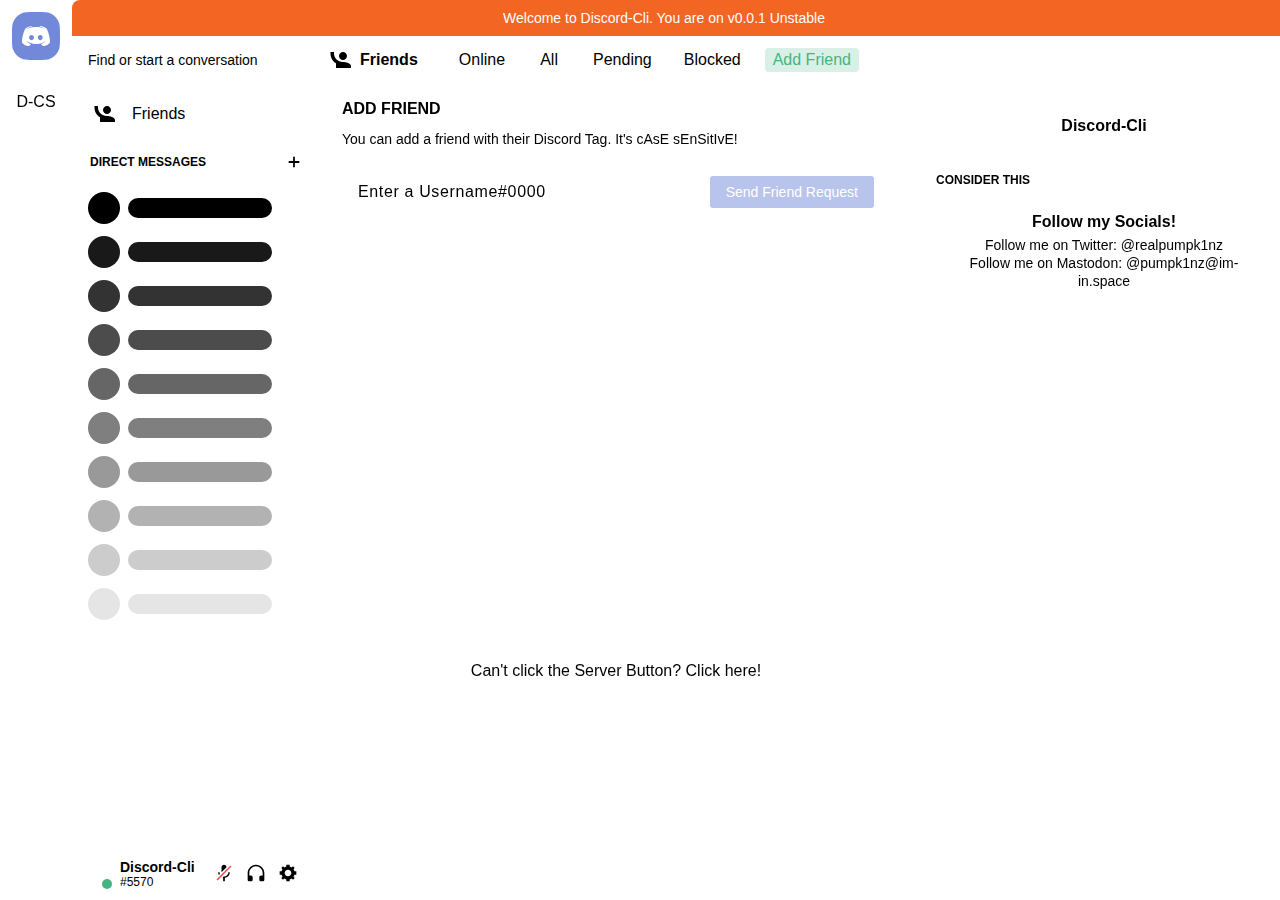
==== commit f06e79e6: "Create app.html" ====
--- a/app.html
+++ b/app.html
@@ -15,7 +15,7 @@
     <!-- endsection -->
   <style data-emotion=""></style><script charset="utf-8" src="/app_files/e96941c060d1c5736ec7.js"></script><script charset="utf-8" src="/app_files/b16aee97cf0b3b32b3fc.js"></script><script charset="utf-8" src="/assets/57435b75438235b82183.js"></script><script charset="utf-8" src="/assets/06c823c09bd1208f7fb8.js"></script><script charset="utf-8" src="/assets/dff72c6bc12181aae7c4.js"></script><script charset="utf-8" src="/assets/8405892abd5a7dfeaa16.js"></script><script charset="utf-8" src="/assets/b843d20b83587a9a8fe1.js"></script><script charset="utf-8" src="/assets/5aedb11c84149f52663d.js"></script><script charset="utf-8" src="/assets/6d6e03db02f4bcbb4301.js"></script><script charset="utf-8" src="/assets/24fe307921279d0719cc.js"></script><script charset="utf-8" src="/assets/b2d57be73bd131035c4a.js"></script><script charset="utf-8" src="/assets/40a9f8f52ee47e1f75f3.js"></script></head>
 <body>
-    <div id="app-mount" class="appMount-3lHmkl"><svg viewBox="0 0 1 1" aria-hidden="true" style="position: absolute; pointer-events: none; top: -1px; left: -1px; width: 1px; height: 1px;"><mask id="svg-mask-squircle" maskContentUnits="objectBoundingBox" viewBox="0 0 1 1"><path fill="white" d="M0 0.464C0 0.301585 0 0.220377 0.0316081 0.158343C0.0594114 0.103776 0.103776 0.0594114 0.158343 0.0316081C0.220377 0 0.301585 0 0.464 0H0.536C0.698415 0 0.779623 0 0.841657 0.0316081C0.896224 0.0594114 0.940589 0.103776 0.968392 0.158343C1 0.220377 1 0.301585 1 0.464V0.536C1 0.698415 1 0.779623 0.968392 0.841657C0.940589 0.896224 0.896224 0.940589 0.841657 0.968392C0.779623 1 0.698415 1 0.536 1H0.464C0.301585 1 0.220377 1 0.158343 0.968392C0.103776 0.940589 0.0594114 0.896224 0.0316081 0.841657C0 0.779623 0 0.698415 0 0.536V0.464Z"></path></mask><mask id="svg-mask-header-bar-badge" maskContentUnits="objectBoundingBox" viewBox="0 0 1 1"><rect fill="white" x="0" y="0" width="1" height="1"></rect><circle fill="black" cx="0.75" cy="0.75" r="0.25"></circle></mask><mask id="svg-mask-voice-user-summary-item" maskContentUnits="objectBoundingBox" viewBox="0 0 1 1"><rect fill="white" width="1" height="1"></rect><circle fill="black" cx="1.2083333333333333" cy="0.5" r="0.5416666666666666"></circle></mask><mask id="svg-mask-vertical-fade" maskContentUnits="objectBoundingBox" viewBox="0 0 1 1"><linearGradient id="svg-mask-vertical-fade-gradient" gradientTransform="rotate(90)" x1="0" x2="1" y1="0" y2="0"><stop offset="0%" stop-color="white"></stop><stop offset="100%" stop-color="black"></stop></linearGradient><rect fill="url(#svg-mask-vertical-fade-gradient)" x="0" y="0" width="1" height="1"></rect></mask><mask id="svg-mask-panel-button" maskContentUnits="objectBoundingBox" viewBox="0 0 1 1"><rect fill="white" x="0" y="0" width="1" height="1"></rect><circle fill="black" cx="0.75" cy="0.75" r="0.25"></circle></mask><mask id="svg-mask-channel-call-control-button" maskContentUnits="objectBoundingBox" viewBox="0 0 1 1"><circle fill="white" cx="0.5" cy="0.5" r="0.5"></circle><circle fill="black" cx="0.8214285714285714" cy="0.8214285714285714" r="0.25"></circle></mask><mask id="svg-mask-avatar-default" maskContentUnits="objectBoundingBox" viewBox="0 0 1 1"><circle fill="white" cx="0.5" cy="0.5" r="0.5"></circle></mask><mask id="svg-mask-avatar-status-round-16" maskContentUnits="objectBoundingBox" viewBox="0 0 1 1"><circle fill="white" cx="0.5" cy="0.5" r="0.5"></circle><circle fill="black" cx="0.8125" cy="0.8125" r="0.3125"></circle></mask><mask id="svg-mask-avatar-status-mobile-16" maskContentUnits="objectBoundingBox" viewBox="0 0 1 1"><circle fill="white" cx="0.5" cy="0.5" r="0.5"></circle><rect fill="black" x="0.5" y="0.3125" width="0.625" height="0.8125" rx="0.1625" ry="0.1625"></rect></mask><mask id="svg-mask-avatar-status-typing-16" maskContentUnits="objectBoundingBox" viewBox="0 0 1 1"><circle fill="white" cx="0.5" cy="0.5" r="0.5"></circle><rect fill="black" x="0.21875" y="0.5" width="1.1875" height="0.625" rx="0.3125" ry="0.3125"></rect></mask><mask id="svg-mask-avatar-status-round-24" maskContentUnits="objectBoundingBox" viewBox="0 0 1 1"><circle fill="white" cx="0.5" cy="0.5" r="0.5"></circle><circle fill="black" cx="0.8333333333333334" cy="0.8333333333333334" r="0.2916666666666667"></circle></mask><mask id="svg-mask-avatar-status-mobile-24" maskContentUnits="objectBoundingBox" viewBox="0 0 1 1"><circle fill="white" cx="0.5" cy="0.5" r="0.5"></circle><rect fill="black" x="0.5416666666666666" y="0.375" width="0.5833333333333334" height="0.75" rx="0.15" ry="0.15"></rect></mask><mask id="svg-mask-avatar-status-typing-24" maskContentUnits="objectBoundingBox" viewBox="0 0 1 1"><circle fill="white" cx="0.5" cy="0.5" r="0.5"></circle><rect fill="black" x="0.2916666666666667" y="0.5416666666666666" width="1.0833333333333333" height="0.5833333333333334" rx="0.2916666666666667" ry="0.2916666666666667"></rect></mask><mask id="svg-mask-avatar-status-round-32" maskContentUnits="objectBoundingBox" viewBox="0 0 1 1"><circle fill="white" cx="0.5" cy="0.5" r="0.5"></circle><circle fill="black" cx="0.84375" cy="0.84375" r="0.25"></circle></mask><mask id="svg-mask-avatar-status-mobile-32" maskContentUnits="objectBoundingBox" viewBox="0 0 1 1"><circle fill="white" cx="0.5" cy="0.5" r="0.5"></circle><rect fill="black" x="0.59375" y="0.4375" width="0.5" height="0.65625" rx="0.13125" ry="0.13125"></rect></mask><mask id="svg-mask-avatar-status-typing-32" maskContentUnits="objectBoundingBox" viewBox="0 0 1 1"><circle fill="white" cx="0.5" cy="0.5" r="0.5"></circle><rect fill="black" x="0.359375" y="0.59375" width="0.96875" height="0.5" rx="0.25" ry="0.25"></rect></mask><mask id="svg-mask-avatar-status-round-40" maskContentUnits="objectBoundingBox" viewBox="0 0 1 1"><circle fill="white" cx="0.5" cy="0.5" r="0.5"></circle><circle fill="black" cx="0.85" cy="0.85" r="0.25"></circle></mask><mask id="svg-mask-avatar-status-mobile-40" maskContentUnits="objectBoundingBox" viewBox="0 0 1 1"><circle fill="white" cx="0.5" cy="0.5" r="0.5"></circle><rect fill="black" x="0.6" y="0.45" width="0.5" height="0.65" rx="0.13" ry="0.13"></rect></mask><mask id="svg-mask-avatar-status-typing-40" maskContentUnits="objectBoundingBox" viewBox="0 0 1 1"><circle fill="white" cx="0.5" cy="0.5" r="0.5"></circle><rect fill="black" x="0.375" y="0.6" width="0.95" height="0.5" rx="0.25" ry="0.25"></rect></mask><mask id="svg-mask-avatar-status-round-80" maskContentUnits="objectBoundingBox" viewBox="0 0 1 1"><circle fill="white" cx="0.5" cy="0.5" r="0.5"></circle><circle fill="black" cx="0.85" cy="0.85" r="0.175"></circle></mask><mask id="svg-mask-avatar-status-mobile-80" maskContentUnits="objectBoundingBox" viewBox="0 0 1 1"><circle fill="white" cx="0.5" cy="0.5" r="0.5"></circle><rect fill="black" x="0.675" y="0.575" width="0.35" height="0.45" rx="0.09" ry="0.09"></rect></mask><mask id="svg-mask-avatar-status-typing-80" maskContentUnits="objectBoundingBox" viewBox="0 0 1 1"><circle fill="white" cx="0.5" cy="0.5" r="0.5"></circle><rect fill="black" x="0.525" y="0.675" width="0.65" height="0.35" rx="0.175" ry="0.175"></rect></mask><mask id="svg-mask-avatar-status-round-120" maskContentUnits="objectBoundingBox" viewBox="0 0 1 1"><circle fill="white" cx="0.5" cy="0.5" r="0.5"></circle><circle fill="black" cx="0.8333333333333334" cy="0.8333333333333334" r="0.16666666666666666"></circle></mask><mask id="svg-mask-avatar-status-mobile-120" maskContentUnits="objectBoundingBox" viewBox="0 0 1 1"><circle fill="white" cx="0.5" cy="0.5" r="0.5"></circle><rect fill="black" x="0.6666666666666666" y="0.5666666666666667" width="0.3333333333333333" height="0.43333333333333335" rx="0.08666666666666667" ry="0.08666666666666667"></rect></mask><mask id="svg-mask-avatar-status-typing-120" maskContentUnits="objectBoundingBox" viewBox="0 0 1 1"><circle fill="white" cx="0.5" cy="0.5" r="0.5"></circle><rect fill="black" x="0.5166666666666667" y="0.6666666666666666" width="0.6333333333333333" height="0.3333333333333333" rx="0.16666666666666666" ry="0.16666666666666666"></rect></mask><mask id="svg-mask-status-online-mobile" maskContentUnits="objectBoundingBox" viewBox="0 0 1 1"><rect fill="white" x="0" y="0" width="1" height="1" rx="0.1875" ry="0.125"></rect><rect fill="black" x="0.125" y="0.16666666666666666" width="0.75" height="0.5"></rect><ellipse fill="black" cx="0.5" cy="0.8333333333333334" rx="0.125" ry="0.08333333333333333"></ellipse></mask><mask id="svg-mask-status-online" maskContentUnits="objectBoundingBox" viewBox="0 0 1 1"><circle fill="white" cx="0.5" cy="0.5" r="0.5"></circle></mask><mask id="svg-mask-status-idle" maskContentUnits="objectBoundingBox" viewBox="0 0 1 1"><circle fill="white" cx="0.5" cy="0.5" r="0.5"></circle><circle fill="black" cx="0.25" cy="0.25" r="0.375"></circle></mask><mask id="svg-mask-status-dnd" maskContentUnits="objectBoundingBox" viewBox="0 0 1 1"><circle fill="white" cx="0.5" cy="0.5" r="0.5"></circle><rect fill="black" x="0.125" y="0.375" width="0.75" height="0.25" rx="0.125" ry="0.125"></rect></mask><mask id="svg-mask-status-offline" maskContentUnits="objectBoundingBox" viewBox="0 0 1 1"><circle fill="white" cx="0.5" cy="0.5" r="0.5"></circle><circle fill="black" cx="0.5" cy="0.5" r="0.25"></circle></mask><mask id="svg-mask-status-streaming" maskContentUnits="objectBoundingBox" viewBox="0 0 1 1"><circle fill="white" cx="0.5" cy="0.5" r="0.5"></circle><polygon fill="black" points="0.35,0.25 0.78301275,0.5 0.35,0.75"></polygon></mask><mask id="svg-mask-status-typing" maskContentUnits="objectBoundingBox" viewBox="0 0 1 1"><rect fill="white" cx="0" cy="0" width="1" height="1" ry="0.5" rx="0.2"></rect></mask><mask id="svg-mask-avatar-voice-call-80" maskContentUnits="objectBoundingBox" viewBox="0 0 1 1"><circle fill="white" cx="0.5" cy="0.5" r="0.5"></circle><circle fill="black" cx="0.85" cy="0.85" r="0.2"></circle></mask><mask id="svg-mask-sticker-rounded-rect" maskContentUnits="objectBoundingBox" viewBox="0 0 1 1"><path d="M0 0.26087C0 0.137894 0 0.0764069 0.0382035 0.0382035C0.0764069 0 0.137894 0 0.26087 0H0.73913C0.862106 0 0.923593 0 0.961797 0.0382035C1 0.0764069 1 0.137894 1 0.26087V0.73913C1 0.862106 1 0.923593 0.961797 0.961797C0.923593 1 0.862106 1 0.73913 1H0.26087C0.137894 1 0.0764069 1 0.0382035 0.961797C0 0.923593 0 0.862106 0 0.73913V0.26087Z" fill="white"></path></mask><mask id="svg-mask-chat-input-button-notification" maskContentUnits="objectBoundingBox" viewBox="0 0 1 1"><rect width="1" height="1" fill="white"></rect><circle cx="0.85" cy="0.85" r="0.25" fill="black"></circle></mask><mask id="svg-mask-sticker-shop-notification" maskContentUnits="objectBoundingBox" viewBox="0 0 1 1"><rect width="1" height="1" fill="white"></rect><circle cx="0.9" cy="0.9" r="0.5" fill="black"></circle></mask></svg><svg viewBox="0 0 1 1" aria-hidden="true" style="position: absolute; pointer-events: none; top: -1px; left: -1px; width: 1px; height: 1px;"><linearGradient id="a61ed9be-0947-4773-8479-ed3f4be94fbb"><stop stop-color="#738ef5"></stop><stop offset="1" stop-color="#b3aeff"></stop></linearGradient><linearGradient id="f15a2926-17d5-417e-9ef8-3c0cfa9fa8d5"><stop stop-color="#b473f5"></stop><stop offset="1" stop-color="#e292aa"></stop></linearGradient><linearGradient id="97214cce-e9c1-479e-9ece-a117a7e0db57"><stop stop-color="#3e70dd"></stop><stop offset="1" stop-color="#b377f3"></stop></linearGradient></svg><div style="position: fixed; opacity: 0; pointer-events: none;"></div><div class="app-1q1i1E"><div class="app-2rEoOp"><div class="bg-h5JY_x"></div><div class="layers-3iHuyZ layers-3q14ss"><div aria-hidden="false" class="layer-3QrUeG baseLayer-35bLyl"><div class="container-2lgZY8"><nav class="wrapper-1Rf91z guilds-1SWlCJ" aria-label="Servers sidebar"><ul role="tree" tabindex="0" data-list-id="guildsnav" aria-orientation="vertical" data-jump-section="global" class="tree-3tCaw8"><div class="unreadMentionsIndicatorTop-gA6RCh"><div class="bar-30k2ka unreadMentionsBar-1VrBNe unread-1xRYoj active-1SSsBb" aria-hidden="true" style="transform: translateY(-180%);"><span class="text-2e2ZyG"></span></div></div><div class="scroller-2TZvBN none-2Eo-qx scrollerBase-289Jih" dir="ltr" style="overflow: hidden scroll; padding-right: 0px;"><div class="tutorialContainer-1v44GL"><div class="listItem-2P_4kh"><div class="pill-2uzAFe wrapper-sa6paO" aria-hidden="true"><span class="item-2hkk8m" style="opacity: 1; height: 40px; transform: none;"></span></div><div class="listItemWrapper-3X98Pc"><div class="wrapper-25eVIn"><svg width="48" height="48" viewBox="0 0 48 48" class="svg-1X37T1" overflow="visible"><defs><g id="e7b066cc-dc81-43f1-8662-0192807a859d-blob_mask"><path d="M0 24C0 16.5449 0 12.8174 1.21793 9.87706C2.84183 5.95662 5.95662 2.84183 9.87706 1.21793C12.8174 0 16.5449 0 24 0C31.4551 0 35.1826 0 38.1229 1.21793C42.0434 2.84183 45.1582 5.95662 46.7821 9.87706C48 12.8174 48 16.5449 48 24C48 31.4551 48 35.1826 46.7821 38.1229C45.1582 42.0434 42.0434 45.1582 38.1229 46.7821C35.1826 48 31.4551 48 24 48C16.5449 48 12.8174 48 9.87706 46.7821C5.95662 45.1582 2.84183 42.0434 1.21793 38.1229C0 35.1826 0 31.4551 0 24Z"></path></g><g id="e7b066cc-dc81-43f1-8662-0192807a859d-upper_badge_masks"><rect x="28" y="-4" width="24" height="24" rx="12" ry="12" transform="translate(20 -20)"></rect></g><g id="e7b066cc-dc81-43f1-8662-0192807a859d-lower_badge_masks"><rect x="28" y="28" width="24" height="24" rx="12" ry="12" transform="translate(20 20)"></rect></g></defs><mask id="e7b066cc-dc81-43f1-8662-0192807a859d" fill="black" x="0" y="0" width="48" height="48"><use href="#e7b066cc-dc81-43f1-8662-0192807a859d-blob_mask" fill="white"></use><use href="#e7b066cc-dc81-43f1-8662-0192807a859d-upper_badge_masks" fill="black"></use><use href="#e7b066cc-dc81-43f1-8662-0192807a859d-lower_badge_masks" fill="black"></use></mask><mask id="e7b066cc-dc81-43f1-8662-0192807a859d-stroke_mask"><rect width="150%" height="150%" x="-25%" y="-25%" fill="white"></rect><use href="#e7b066cc-dc81-43f1-8662-0192807a859d-upper_badge_masks" fill="black"></use><use href="#e7b066cc-dc81-43f1-8662-0192807a859d-lower_badge_masks" fill="black"></use></mask><foreignObject mask="url(#e7b066cc-dc81-43f1-8662-0192807a859d)" x="0" y="0" width="48" height="48"><div class="wrapper-1BJsBx selected-bZ3Lue" role="listitem" data-list-item-id="guildsnav___home" tabindex="0" href="/channels/@me" aria-label="Home"><div class="childWrapper-anI2G9"><svg class="homeIcon-tEMBK1" aria-hidden="false" width="28" height="20" viewBox="0 0 28 20"><path fill="currentColor" d="M20.6644 20C20.6644 20 19.8014 18.9762 19.0822 18.0714C22.2226 17.1905 23.4212 15.2381 23.4212 15.2381C22.4384 15.881 21.5034 16.3334 20.6644 16.6429C19.4658 17.1429 18.3151 17.4762 17.1884 17.6667C14.887 18.0953 12.7774 17.9762 10.9795 17.6429C9.61301 17.381 8.43836 17 7.45548 16.6191C6.90411 16.4048 6.30479 16.1429 5.70548 15.8096C5.63356 15.7619 5.56164 15.7381 5.48973 15.6905C5.44178 15.6667 5.41781 15.6429 5.39384 15.6191C4.96233 15.381 4.7226 15.2143 4.7226 15.2143C4.7226 15.2143 5.87329 17.1191 8.91781 18.0238C8.19863 18.9286 7.31164 20 7.31164 20C2.0137 19.8333 0 16.381 0 16.381C0 8.7144 3.45205 2.50017 3.45205 2.50017C6.90411 -0.07123 10.1884 0.000197861 10.1884 0.000197861L10.4281 0.285909C6.11301 1.52399 4.12329 3.40493 4.12329 3.40493C4.12329 3.40493 4.65068 3.11921 5.53767 2.71446C8.10274 1.59542 10.1404 1.2859 10.9795 1.21447C11.1233 1.19066 11.2432 1.16685 11.387 1.16685C12.8493 0.976379 14.5034 0.92876 16.2295 1.11923C18.5068 1.38114 20.9521 2.0478 23.4452 3.40493C23.4452 3.40493 21.5514 1.61923 17.476 0.381146L17.8116 0.000197861C17.8116 0.000197861 21.0959 -0.07123 24.5479 2.50017C24.5479 2.50017 28 8.7144 28 16.381C28 16.381 25.9623 19.8333 20.6644 20ZM9.51712 8.88106C8.15068 8.88106 7.07192 10.0715 7.07192 11.5239C7.07192 12.9763 8.17466 14.1667 9.51712 14.1667C10.8836 14.1667 11.9623 12.9763 11.9623 11.5239C11.9863 10.0715 10.8836 8.88106 9.51712 8.88106ZM18.2671 8.88106C16.9007 8.88106 15.8219 10.0715 15.8219 11.5239C15.8219 12.9763 16.9247 14.1667 18.2671 14.1667C19.6336 14.1667 20.7123 12.9763 20.7123 11.5239C20.7123 10.0715 19.6336 8.88106 18.2671 8.88106Z"></path></svg></div></div></foreignObject></svg></div></div></div></div><div class="listItem-2P_4kh"><div class="guildSeparator-3s64Iy"></div></div><div aria-label="Servers"><div class="listItem-2P_4kh"><div class="pill-31IEus wrapper-sa6paO" aria-hidden="true"></div><div><div class="blobContainer-239gwq" draggable="true"><div class="wrapper-25eVIn"><svg width="48" height="48" viewBox="0 0 48 48" class="svg-1X37T1" overflow="visible"><defs><g id="b17220af-8adc-40d3-b8b5-69e6e3cc395e-blob_mask"><path d="M48 24C48 37.2548 37.2548 48 24 48C10.7452 48 0 37.2548 0 24C0 10.7452 10.7452 0 24 0C37.2548 0 48 10.7452 48 24Z"></path></g><g id="b17220af-8adc-40d3-b8b5-69e6e3cc395e-upper_badge_masks"><rect x="28" y="-4" width="24" height="24" rx="12" ry="12" transform="translate(20 -20)"></rect></g><g id="b17220af-8adc-40d3-b8b5-69e6e3cc395e-lower_badge_masks"><rect x="28" y="28" width="24" height="24" rx="12" ry="12" transform="translate(20 20)"></rect></g></defs><mask id="b17220af-8adc-40d3-b8b5-69e6e3cc395e" fill="black" x="0" y="0" width="48" height="48"><use href="#b17220af-8adc-40d3-b8b5-69e6e3cc395e-blob_mask" fill="white"></use><use href="#b17220af-8adc-40d3-b8b5-69e6e3cc395e-upper_badge_masks" fill="black"></use><use href="#b17220af-8adc-40d3-b8b5-69e6e3cc395e-lower_badge_masks" fill="black"></use></mask><mask id="b17220af-8adc-40d3-b8b5-69e6e3cc395e-stroke_mask"><rect width="150%" height="150%" x="-25%" y="-25%" fill="white"></rect><use href="#b17220af-8adc-40d3-b8b5-69e6e3cc395e-upper_badge_masks" fill="black"></use><use href="#b17220af-8adc-40d3-b8b5-69e6e3cc395e-lower_badge_masks" fill="black"></use></mask><foreignObject mask="url(#b17220af-8adc-40d3-b8b5-69e6e3cc395e)" x="0" y="0" width="48" height="48"><div class="wrapper-1BJsBx" role="treeitem" data-list-item-id="guildsnav___816709685955788851" tabindex="-1" href="https://discord-cli.github.io/server.html" aria-label="  Discord-Cli Server" style="font-size: 16px;"><div class="childWrapper-anI2G9 acronym-2mOFsV" aria-hidden="true">D-CS</div></div></foreignObject></svg></div></div></div><div class="wrapper-2B2Wx1" aria-hidden="true"><span class="edge-1OJQxL"></span><span class="middle-3rAgAl"></span><span class="edge-1OJQxL"></span></div></div></div></div><div class="unreadMentionsIndicatorBottom-BXS58x"><div class="bar-30k2ka unreadMentionsBar-1VrBNe unread-1xRYoj active-1SSsBb" aria-hidden="true" style="transform: translateY(180%);"><span class="text-2e2ZyG"></span></div></div></ul></nav> <div class="base-3dtUhz"><div class="notice-3bPHh- colorDefault-22HBa0">Welcome to Discord-Cli. You are on v0.0.1 Unstable</div><div class="content-98HsJk"><div class="sidebar-2K8pFh hasNotice-1XRy4h"><nav class="privateChannels-1nO12o" aria-label="Private channels"><div class="searchBar-6Kv8R2"><button type="button" class="searchBarComponent-32dTOx">Find or start a conversation</button></div><div class="scroller-1JbKMe thin-1ybCId scrollerBase-289Jih fade-2kXiP2" role="list" tabindex="0" id="private-channels" data-jump-section="global" style="overflow: hidden scroll; padding-right: 0px;"><div class="content-3YMskv" style="height: 528px;"><div style="height: 8px;"></div><a class="channel-2QD9_O container-2Pjhx- selected-aXhQR6 " role="listitem" aria-setsize="3" aria-posinset="1" id="private-channels-0" tabindex="-1" href="/channels/@me"><div class="layout-2DM8Md"><div class="avatar-3uk_u9"><svg class="linkButtonIcon-Mlm5d6" aria-hidden="false" width="16" height="16" viewBox="0 0 24 24"><g fill="none" fill-rule="evenodd"><path fill="currentColor" fill-rule="nonzero" d="M0.5,0 L0.5,1.5 C0.5,5.65 2.71,9.28 6,11.3 L6,16 L21,16 L21,14 C21,11.34 15.67,10 13,10 C13,10 12.83,10 12.75,10 C8,10 4,6 4,1.5 L4,0 L0.5,0 Z M13,0 C10.790861,0 9,1.790861 9,4 C9,6.209139 10.790861,8 13,8 C15.209139,8 17,6.209139 17,4 C17,1.790861 15.209139,0 13,0 Z" transform="translate(2 4)"></path><path d="M0,0 L24,0 L24,24 L0,24 L0,0 Z M0,0 L24,0 L24,24 L0,24 L0,0 Z M0,0 L24,0 L24,24 L0,24 L0,0 Z"></path></g></svg></div><div class="content-3QAtGj"><div class="nameAndDecorators-5FJ2dg"><div class="name-uJV0GL">Friends</div></div></div></div></a><h2 class="privateChannelsHeaderContainer-3NB1K1 container-2ax-kl"><span class="headerText-2F0828">Direct Messages</span><div class="privateChannelRecipientsInviteButtonIcon-3A3uTc iconWrapper-2OrFZ1 clickable-3rdHwn" role="button" aria-label="Create DM" tabindex="0"><svg x="0" y="0" class="privateChannelRecipientsInviteButtonIcon-3A3uTc icon-22AiRD" aria-hidden="false" width="24" height="24" viewBox="0 0 18 18"><polygon fill-rule="nonzero" fill="currentColor" points="15 10 10 10 10 15 8 15 8 10 3 10 3 8 8 8 8 3 10 3 10 8 15 8"></polygon></svg></div></h2><svg width="184" height="428" viewBox="0 0 184 428" class="empty-388osJ"><rect x="40" y="6" width="144" height="20" rx="10"></rect><circle cx="16" cy="16" r="16"></circle><rect x="40" y="50" width="144" height="20" rx="10" opacity="0.9"></rect><circle cx="16" cy="60" r="16" opacity="0.9"></circle><rect x="40" y="94" width="144" height="20" rx="10" opacity="0.8"></rect><circle cx="16" cy="104" r="16" opacity="0.8"></circle><rect x="40" y="138" width="144" height="20" rx="10" opacity="0.7"></rect><circle cx="16" cy="148" r="16" opacity="0.7"></circle><rect x="40" y="182" width="144" height="20" rx="10" opacity="0.6"></rect><circle cx="16" cy="192" r="16" opacity="0.6"></circle><rect x="40" y="226" width="144" height="20" rx="10" opacity="0.5"></rect><circle cx="16" cy="236" r="16" opacity="0.5"></circle><rect x="40" y="270" width="144" height="20" rx="10" opacity="0.4"></rect><circle cx="16" cy="280" r="16" opacity="0.4"></circle><rect x="40" y="314" width="144" height="20" rx="10" opacity="0.3"></rect><circle cx="16" cy="324" r="16" opacity="0.3"></circle><rect x="40" y="358" width="144" height="20" rx="10" opacity="0.2"></rect><circle cx="16" cy="368" r="16" opacity="0.2"></circle><rect x="40" y="402" width="144" height="20" rx="10" opacity="0.1"></rect><circle cx="16" cy="412" r="16" opacity="0.1"></circle></svg></div></div></nav><section class="panels-j1Uci_" aria-label="User area"><div class="wrapper-24pKcD"></div><div class="container-3baos1"><div class="avatarWrapper-2yR4wp" aria-controls="popout_11" aria-expanded="false" aria-label="Set Status" role="button" tabindex="0"><div class="avatar-SmRMf2 wrapper-3t9DeA" role="img" aria-label="Discord-Cli, Online" aria-hidden="false" style="width: 32px; height: 32px;"><svg width="40" height="32" viewBox="0 0 40 32" class="mask-1l8v16 svg-2V3M55" aria-hidden="true"><foreignObject x="0" y="0" width="32" height="32" mask="url(#svg-mask-avatar-status-round-32)"><img src="/assets/6debd47ed13483642cf09e832ed0bc1b.png" alt=" " class="avatar-VxgULZ" aria-hidden="true"></foreignObject><rect width="10" height="10" x="22" y="22" fill="#43b581" mask="url(#svg-mask-status-online)" class="pointerEvents-2zdfdO"></rect></svg></div></div><div class="nameTag-3uD-yy canCopy-2VBT7N" aria-label="Click to copy username" role="button" tabindex="0"><div class="colorStandard-2KCXvj size14-e6ZScH usernameContainer-1fp4nu"><div class="size14-e6ZScH title-eS5yk3">Discord-Cli</div></div><div class="size12-3cLvbJ subtext-3CDbHg">#5570</div></div><div class="flex-1xMQg5 flex-1O1GKY horizontal-1ae9ci horizontal-2EEEnY flex-1O1GKY directionRow-3v3tfG justifyStart-2NDFzi alignStretch-DpGPf3 noWrap-3jynv6" style="flex: 0 1 auto;"><button aria-label="Mute" role="switch" aria-checked="true" type="button" class="button-14-BFJ enabled-2cQ-u7 button-38aScr lookBlank-3eh9lL colorBrand-3pXr91 grow-q77ONN"><div class="contents-18-Yxp"><svg aria-hidden="false" width="20" height="20" viewBox="0 0 24 24"><path d="M6.7 11H5C5 12.19 5.34 13.3 5.9 14.28L7.13 13.05C6.86 12.43 6.7 11.74 6.7 11Z" fill="currentColor"></path><path d="M9.01 11.085C9.015 11.1125 9.02 11.14 9.02 11.17L15 5.18V5C15 3.34 13.66 2 12 2C10.34 2 9 3.34 9 5V11C9 11.03 9.005 11.0575 9.01 11.085Z" fill="currentColor"></path><path d="M11.7237 16.0927L10.9632 16.8531L10.2533 17.5688C10.4978 17.633 10.747 17.6839 11 17.72V22H13V17.72C16.28 17.23 19 14.41 19 11H17.3C17.3 14 14.76 16.1 12 16.1C11.9076 16.1 11.8155 16.0975 11.7237 16.0927Z" fill="currentColor"></path><path d="M21 4.27L19.73 3L3 19.73L4.27 21L8.46 16.82L9.69 15.58L11.35 13.92L14.99 10.28L21 4.27Z" class="strikethrough-1n4ekb" fill="currentColor"></path></svg></div></button><button aria-label="Deafen" role="switch" aria-checked="false" type="button" class="button-14-BFJ enabled-2cQ-u7 button-38aScr lookBlank-3eh9lL colorBrand-3pXr91 grow-q77ONN"><div class="contents-18-Yxp"><svg aria-hidden="false" width="20" height="20" viewBox="0 0 24 24"><svg width="24" height="24" viewBox="0 0 24 24"><path d="M12 2.00305C6.486 2.00305 2 6.48805 2 12.0031V20.0031C2 21.1071 2.895 22.0031 4 22.0031H6C7.104 22.0031 8 21.1071 8 20.0031V17.0031C8 15.8991 7.104 15.0031 6 15.0031H4V12.0031C4 7.59105 7.589 4.00305 12 4.00305C16.411 4.00305 20 7.59105 20 12.0031V15.0031H18C16.896 15.0031 16 15.8991 16 17.0031V20.0031C16 21.1071 16.896 22.0031 18 22.0031H20C21.104 22.0031 22 21.1071 22 20.0031V12.0031C22 6.48805 17.514 2.00305 12 2.00305Z" fill="currentColor"></path></svg></svg></div></button><button aria-label="User Settings" type="button" class="button-14-BFJ enabled-2cQ-u7 button-38aScr lookBlank-3eh9lL colorBrand-3pXr91 grow-q77ONN"><div class="contents-18-Yxp"><svg aria-hidden="false" width="20" height="20" viewBox="0 0 24 24"><path fill="currentColor" fill-rule="evenodd" clip-rule="evenodd" d="M19.738 10H22V14H19.739C19.498 14.931 19.1 15.798 18.565 16.564L20 18L18 20L16.565 18.564C15.797 19.099 14.932 19.498 14 19.738V22H10V19.738C9.069 19.498 8.203 19.099 7.436 18.564L6 20L4 18L5.436 16.564C4.901 15.799 4.502 14.932 4.262 14H2V10H4.262C4.502 9.068 4.9 8.202 5.436 7.436L4 6L6 4L7.436 5.436C8.202 4.9 9.068 4.502 10 4.262V2H14V4.261C14.932 4.502 15.797 4.9 16.565 5.435L18 3.999L20 5.999L18.564 7.436C19.099 8.202 19.498 9.069 19.738 10ZM12 16C14.2091 16 16 14.2091 16 12C16 9.79086 14.2091 8 12 8C9.79086 8 8 9.79086 8 12C8 14.2091 9.79086 16 12 16Z"></path></svg></div></button></div></div></section></div><div class="container-1D34oG"><section class="container-1r6BKw themed-ANHk51"><div class="children-19S4PO"><div class="iconWrapper-2OrFZ1" role="button" aria-hidden="true" tabindex="-1"><svg x="0" y="0" class="icon-22AiRD" aria-hidden="false" width="24" height="24" viewBox="0 0 24 24"><g fill="none" fill-rule="evenodd"><path fill="currentColor" fill-rule="nonzero" d="M0.5,0 L0.5,1.5 C0.5,5.65 2.71,9.28 6,11.3 L6,16 L21,16 L21,14 C21,11.34 15.67,10 13,10 C13,10 12.83,10 12.75,10 C8,10 4,6 4,1.5 L4,0 L0.5,0 Z M13,0 C10.790861,0 9,1.790861 9,4 C9,6.209139 10.790861,8 13,8 C15.209139,8 17,6.209139 17,4 C17,1.790861 15.209139,0 13,0 Z" transform="translate(2 4)"></path><path d="M0,0 L24,0 L24,24 L0,24 L0,0 Z M0,0 L24,0 L24,24 L0,24 L0,0 Z M0,0 L24,0 L24,24 L0,24 L0,0 Z"></path></g></svg></div><h3 class="title-29uC1r base-1x0h_U size16-1P40sf">Friends</h3><div class="divider-3FBTu8"></div><div class="tabBar-ZmDY9v topPill-30KHOu" role="tabbar" aria-orientation="horizontal" aria-label="Friends"><div class="item-3HknzM item-PXvHYJ themed-OHr7kt" role="tab" aria-selected="false" aria-controls="ONLINE-tab" aria-disabled="false" tabindex="-1">Online</div><div class="item-3HknzM item-PXvHYJ themed-OHr7kt" role="tab" aria-selected="false" aria-controls="ALL-tab" aria-disabled="false" tabindex="-1">All</div><div class="item-3HknzM item-PXvHYJ themed-OHr7kt" role="tab" aria-selected="false" aria-controls="PENDING-tab" aria-disabled="false" tabindex="-1" aria-label="Pending">Pending</div><div class="item-3HknzM item-PXvHYJ themed-OHr7kt" role="tab" aria-selected="false" aria-controls="BLOCKED-tab" aria-disabled="false" tabindex="-1">Blocked</div><div class="item-3HknzM item-PXvHYJ" role="tab" aria-selected="true" aria-controls="ADD_FRIEND-tab" aria-disabled="false" tabindex="0" aria-label="Add Friend" style="background-color: rgba(67, 181, 129, 0.2); color: rgb(67, 181, 129);"><span aria-hidden="true">Add Friend</span></div></div></div></section><div class="tabBody-3YRQ8W"><div class="peopleColumn-29fq28" role="tabpanel" id="ADD_FRIEND-tab"><div class="sectionHeader-20RGqu"><div class="addInputWrapper-1BOZ3d"><h2 class="header-1-dBpZ">Add Friend</h2><div class="description-1EvxpH">You can add a friend with their Discord Tag. It's cAsE sEnSitIvE!</div><div><form class="wrapper-1cBijl"><input class="addFriendInput-4bcerK" placeholder="Enter a Username#0000" maxlength="37"><div class="addFriendHint-3Y70FX"></div><button type="submit" disabled="" class="button-38aScr lookFilled-1Gx00P colorBrand-3pXr91 sizeSmall-2cSMqn grow-q77ONN"><div class="contents-18-Yxp">Send Friend Request</div></button></form></div></div></div><div class="emptyState-2i1-FW"><div class="friendsEmpty-1K9B4k" style="opacity: 1;"><div class="flex-1xMQg5 flex-1O1GKY vertical-V37hAW flex-1O1GKY directionColumn-35P_nr justifyCenter-3D2jYp alignCenter-1dQNNs noWrap-3jynv6 wrapper-r-6rrt" style="flex: 1 1 auto;"><div class="image-1GzsFd marginBottom40-2vIwTv" style="flex: 0 1 auto; width: 376px; height: 162px; background-image: url(&quot;/assets/b5eb2f7d6b3f8cc9b60be4a5dcf28015.svg&quot;);"></div><div class="flexChild-faoVW3" direction="vertical-V37hAW flex-1O1GKY directionColumn-35P_nr" style="flex: 0 1 auto;"><a href="https://discord-cli.github.io/server.html">Can't click the Server Button? CLick here!</a></div></div></div></div></div><div class="nowPlayingColumn-2sl4cE"><div class="nowPlayingScroller-2XrVUt thin-1ybCId scrollerBase-289Jih" dir="ltr" style="overflow: hidden scroll; padding-right: 8px;"><div class="card-2qZngs consentCard-1iSxB_ outer-1AjyKL padded-302COx"><h3 class="header-nbFv8R base-1x0h_U size16-1P40sf">Discord-Cli</h3></div><h3 class="header-13Cw0- base-1x0h_U size12-3cLvbJ">Consider This</h3><div class="emptyCard-1RJw8n"><h5 class="emptyHeader-3lmLcs base-1x0h_U size16-1P40sf">Follow my Socials!</h5><div class="size14-e6ZScH emptyText-2zjpZr">Follow me on Twitter: @realpumpk1nz<div class="size14-e6ZScH emptyText-2zjpZr">Follow me on Mastodon: @pumpk1nz@im-in.space</div></div></div><div aria-hidden="true" style="position: absolute; pointer-events: none; min-height: 0px; min-width: 1px; flex: 0 0 auto; height: 16px;"></div></div></div></div></div></div></div></div></div></div><div class="pictureInPicture-3VocJq"></div></div></div><div class="popouts-2bnG9Z"></div><div></div>   <div></div><div class="layerContainer-yqaFcK"></div><div style="position: fixed; opacity: 0; pointer-events: none;"></div></div><script nonce="">window.__OVERLAY__ = /overlay/.test(location.pathname)</script><script nonce="">window.__BILLING_STANDALONE__ = /^\/billing/.test(location.pathname)</script><script nonce="">window.GLOBAL_ENV = {
+    <div id="app-mount" class="appMount-3lHmkl"><svg viewBox="0 0 1 1" aria-hidden="true" style="position: absolute; pointer-events: none; top: -1px; left: -1px; width: 1px; height: 1px;"><mask id="svg-mask-squircle" maskContentUnits="objectBoundingBox" viewBox="0 0 1 1"><path fill="white" d="M0 0.464C0 0.301585 0 0.220377 0.0316081 0.158343C0.0594114 0.103776 0.103776 0.0594114 0.158343 0.0316081C0.220377 0 0.301585 0 0.464 0H0.536C0.698415 0 0.779623 0 0.841657 0.0316081C0.896224 0.0594114 0.940589 0.103776 0.968392 0.158343C1 0.220377 1 0.301585 1 0.464V0.536C1 0.698415 1 0.779623 0.968392 0.841657C0.940589 0.896224 0.896224 0.940589 0.841657 0.968392C0.779623 1 0.698415 1 0.536 1H0.464C0.301585 1 0.220377 1 0.158343 0.968392C0.103776 0.940589 0.0594114 0.896224 0.0316081 0.841657C0 0.779623 0 0.698415 0 0.536V0.464Z"></path></mask><mask id="svg-mask-header-bar-badge" maskContentUnits="objectBoundingBox" viewBox="0 0 1 1"><rect fill="white" x="0" y="0" width="1" height="1"></rect><circle fill="black" cx="0.75" cy="0.75" r="0.25"></circle></mask><mask id="svg-mask-voice-user-summary-item" maskContentUnits="objectBoundingBox" viewBox="0 0 1 1"><rect fill="white" width="1" height="1"></rect><circle fill="black" cx="1.2083333333333333" cy="0.5" r="0.5416666666666666"></circle></mask><mask id="svg-mask-vertical-fade" maskContentUnits="objectBoundingBox" viewBox="0 0 1 1"><linearGradient id="svg-mask-vertical-fade-gradient" gradientTransform="rotate(90)" x1="0" x2="1" y1="0" y2="0"><stop offset="0%" stop-color="white"></stop><stop offset="100%" stop-color="black"></stop></linearGradient><rect fill="url(#svg-mask-vertical-fade-gradient)" x="0" y="0" width="1" height="1"></rect></mask><mask id="svg-mask-panel-button" maskContentUnits="objectBoundingBox" viewBox="0 0 1 1"><rect fill="white" x="0" y="0" width="1" height="1"></rect><circle fill="black" cx="0.75" cy="0.75" r="0.25"></circle></mask><mask id="svg-mask-channel-call-control-button" maskContentUnits="objectBoundingBox" viewBox="0 0 1 1"><circle fill="white" cx="0.5" cy="0.5" r="0.5"></circle><circle fill="black" cx="0.8214285714285714" cy="0.8214285714285714" r="0.25"></circle></mask><mask id="svg-mask-avatar-default" maskContentUnits="objectBoundingBox" viewBox="0 0 1 1"><circle fill="white" cx="0.5" cy="0.5" r="0.5"></circle></mask><mask id="svg-mask-avatar-status-round-16" maskContentUnits="objectBoundingBox" viewBox="0 0 1 1"><circle fill="white" cx="0.5" cy="0.5" r="0.5"></circle><circle fill="black" cx="0.8125" cy="0.8125" r="0.3125"></circle></mask><mask id="svg-mask-avatar-status-mobile-16" maskContentUnits="objectBoundingBox" viewBox="0 0 1 1"><circle fill="white" cx="0.5" cy="0.5" r="0.5"></circle><rect fill="black" x="0.5" y="0.3125" width="0.625" height="0.8125" rx="0.1625" ry="0.1625"></rect></mask><mask id="svg-mask-avatar-status-typing-16" maskContentUnits="objectBoundingBox" viewBox="0 0 1 1"><circle fill="white" cx="0.5" cy="0.5" r="0.5"></circle><rect fill="black" x="0.21875" y="0.5" width="1.1875" height="0.625" rx="0.3125" ry="0.3125"></rect></mask><mask id="svg-mask-avatar-status-round-24" maskContentUnits="objectBoundingBox" viewBox="0 0 1 1"><circle fill="white" cx="0.5" cy="0.5" r="0.5"></circle><circle fill="black" cx="0.8333333333333334" cy="0.8333333333333334" r="0.2916666666666667"></circle></mask><mask id="svg-mask-avatar-status-mobile-24" maskContentUnits="objectBoundingBox" viewBox="0 0 1 1"><circle fill="white" cx="0.5" cy="0.5" r="0.5"></circle><rect fill="black" x="0.5416666666666666" y="0.375" width="0.5833333333333334" height="0.75" rx="0.15" ry="0.15"></rect></mask><mask id="svg-mask-avatar-status-typing-24" maskContentUnits="objectBoundingBox" viewBox="0 0 1 1"><circle fill="white" cx="0.5" cy="0.5" r="0.5"></circle><rect fill="black" x="0.2916666666666667" y="0.5416666666666666" width="1.0833333333333333" height="0.5833333333333334" rx="0.2916666666666667" ry="0.2916666666666667"></rect></mask><mask id="svg-mask-avatar-status-round-32" maskContentUnits="objectBoundingBox" viewBox="0 0 1 1"><circle fill="white" cx="0.5" cy="0.5" r="0.5"></circle><circle fill="black" cx="0.84375" cy="0.84375" r="0.25"></circle></mask><mask id="svg-mask-avatar-status-mobile-32" maskContentUnits="objectBoundingBox" viewBox="0 0 1 1"><circle fill="white" cx="0.5" cy="0.5" r="0.5"></circle><rect fill="black" x="0.59375" y="0.4375" width="0.5" height="0.65625" rx="0.13125" ry="0.13125"></rect></mask><mask id="svg-mask-avatar-status-typing-32" maskContentUnits="objectBoundingBox" viewBox="0 0 1 1"><circle fill="white" cx="0.5" cy="0.5" r="0.5"></circle><rect fill="black" x="0.359375" y="0.59375" width="0.96875" height="0.5" rx="0.25" ry="0.25"></rect></mask><mask id="svg-mask-avatar-status-round-40" maskContentUnits="objectBoundingBox" viewBox="0 0 1 1"><circle fill="white" cx="0.5" cy="0.5" r="0.5"></circle><circle fill="black" cx="0.85" cy="0.85" r="0.25"></circle></mask><mask id="svg-mask-avatar-status-mobile-40" maskContentUnits="objectBoundingBox" viewBox="0 0 1 1"><circle fill="white" cx="0.5" cy="0.5" r="0.5"></circle><rect fill="black" x="0.6" y="0.45" width="0.5" height="0.65" rx="0.13" ry="0.13"></rect></mask><mask id="svg-mask-avatar-status-typing-40" maskContentUnits="objectBoundingBox" viewBox="0 0 1 1"><circle fill="white" cx="0.5" cy="0.5" r="0.5"></circle><rect fill="black" x="0.375" y="0.6" width="0.95" height="0.5" rx="0.25" ry="0.25"></rect></mask><mask id="svg-mask-avatar-status-round-80" maskContentUnits="objectBoundingBox" viewBox="0 0 1 1"><circle fill="white" cx="0.5" cy="0.5" r="0.5"></circle><circle fill="black" cx="0.85" cy="0.85" r="0.175"></circle></mask><mask id="svg-mask-avatar-status-mobile-80" maskContentUnits="objectBoundingBox" viewBox="0 0 1 1"><circle fill="white" cx="0.5" cy="0.5" r="0.5"></circle><rect fill="black" x="0.675" y="0.575" width="0.35" height="0.45" rx="0.09" ry="0.09"></rect></mask><mask id="svg-mask-avatar-status-typing-80" maskContentUnits="objectBoundingBox" viewBox="0 0 1 1"><circle fill="white" cx="0.5" cy="0.5" r="0.5"></circle><rect fill="black" x="0.525" y="0.675" width="0.65" height="0.35" rx="0.175" ry="0.175"></rect></mask><mask id="svg-mask-avatar-status-round-120" maskContentUnits="objectBoundingBox" viewBox="0 0 1 1"><circle fill="white" cx="0.5" cy="0.5" r="0.5"></circle><circle fill="black" cx="0.8333333333333334" cy="0.8333333333333334" r="0.16666666666666666"></circle></mask><mask id="svg-mask-avatar-status-mobile-120" maskContentUnits="objectBoundingBox" viewBox="0 0 1 1"><circle fill="white" cx="0.5" cy="0.5" r="0.5"></circle><rect fill="black" x="0.6666666666666666" y="0.5666666666666667" width="0.3333333333333333" height="0.43333333333333335" rx="0.08666666666666667" ry="0.08666666666666667"></rect></mask><mask id="svg-mask-avatar-status-typing-120" maskContentUnits="objectBoundingBox" viewBox="0 0 1 1"><circle fill="white" cx="0.5" cy="0.5" r="0.5"></circle><rect fill="black" x="0.5166666666666667" y="0.6666666666666666" width="0.6333333333333333" height="0.3333333333333333" rx="0.16666666666666666" ry="0.16666666666666666"></rect></mask><mask id="svg-mask-status-online-mobile" maskContentUnits="objectBoundingBox" viewBox="0 0 1 1"><rect fill="white" x="0" y="0" width="1" height="1" rx="0.1875" ry="0.125"></rect><rect fill="black" x="0.125" y="0.16666666666666666" width="0.75" height="0.5"></rect><ellipse fill="black" cx="0.5" cy="0.8333333333333334" rx="0.125" ry="0.08333333333333333"></ellipse></mask><mask id="svg-mask-status-online" maskContentUnits="objectBoundingBox" viewBox="0 0 1 1"><circle fill="white" cx="0.5" cy="0.5" r="0.5"></circle></mask><mask id="svg-mask-status-idle" maskContentUnits="objectBoundingBox" viewBox="0 0 1 1"><circle fill="white" cx="0.5" cy="0.5" r="0.5"></circle><circle fill="black" cx="0.25" cy="0.25" r="0.375"></circle></mask><mask id="svg-mask-status-dnd" maskContentUnits="objectBoundingBox" viewBox="0 0 1 1"><circle fill="white" cx="0.5" cy="0.5" r="0.5"></circle><rect fill="black" x="0.125" y="0.375" width="0.75" height="0.25" rx="0.125" ry="0.125"></rect></mask><mask id="svg-mask-status-offline" maskContentUnits="objectBoundingBox" viewBox="0 0 1 1"><circle fill="white" cx="0.5" cy="0.5" r="0.5"></circle><circle fill="black" cx="0.5" cy="0.5" r="0.25"></circle></mask><mask id="svg-mask-status-streaming" maskContentUnits="objectBoundingBox" viewBox="0 0 1 1"><circle fill="white" cx="0.5" cy="0.5" r="0.5"></circle><polygon fill="black" points="0.35,0.25 0.78301275,0.5 0.35,0.75"></polygon></mask><mask id="svg-mask-status-typing" maskContentUnits="objectBoundingBox" viewBox="0 0 1 1"><rect fill="white" cx="0" cy="0" width="1" height="1" ry="0.5" rx="0.2"></rect></mask><mask id="svg-mask-avatar-voice-call-80" maskContentUnits="objectBoundingBox" viewBox="0 0 1 1"><circle fill="white" cx="0.5" cy="0.5" r="0.5"></circle><circle fill="black" cx="0.85" cy="0.85" r="0.2"></circle></mask><mask id="svg-mask-sticker-rounded-rect" maskContentUnits="objectBoundingBox" viewBox="0 0 1 1"><path d="M0 0.26087C0 0.137894 0 0.0764069 0.0382035 0.0382035C0.0764069 0 0.137894 0 0.26087 0H0.73913C0.862106 0 0.923593 0 0.961797 0.0382035C1 0.0764069 1 0.137894 1 0.26087V0.73913C1 0.862106 1 0.923593 0.961797 0.961797C0.923593 1 0.862106 1 0.73913 1H0.26087C0.137894 1 0.0764069 1 0.0382035 0.961797C0 0.923593 0 0.862106 0 0.73913V0.26087Z" fill="white"></path></mask><mask id="svg-mask-chat-input-button-notification" maskContentUnits="objectBoundingBox" viewBox="0 0 1 1"><rect width="1" height="1" fill="white"></rect><circle cx="0.85" cy="0.85" r="0.25" fill="black"></circle></mask><mask id="svg-mask-sticker-shop-notification" maskContentUnits="objectBoundingBox" viewBox="0 0 1 1"><rect width="1" height="1" fill="white"></rect><circle cx="0.9" cy="0.9" r="0.5" fill="black"></circle></mask></svg><svg viewBox="0 0 1 1" aria-hidden="true" style="position: absolute; pointer-events: none; top: -1px; left: -1px; width: 1px; height: 1px;"><linearGradient id="a61ed9be-0947-4773-8479-ed3f4be94fbb"><stop stop-color="#738ef5"></stop><stop offset="1" stop-color="#b3aeff"></stop></linearGradient><linearGradient id="f15a2926-17d5-417e-9ef8-3c0cfa9fa8d5"><stop stop-color="#b473f5"></stop><stop offset="1" stop-color="#e292aa"></stop></linearGradient><linearGradient id="97214cce-e9c1-479e-9ece-a117a7e0db57"><stop stop-color="#3e70dd"></stop><stop offset="1" stop-color="#b377f3"></stop></linearGradient></svg><div style="position: fixed; opacity: 0; pointer-events: none;"></div><div class="app-1q1i1E"><div class="app-2rEoOp"><div class="bg-h5JY_x"></div><div class="layers-3iHuyZ layers-3q14ss"><div aria-hidden="false" class="layer-3QrUeG baseLayer-35bLyl"><div class="container-2lgZY8"><nav class="wrapper-1Rf91z guilds-1SWlCJ" aria-label="Servers sidebar"><ul role="tree" tabindex="0" data-list-id="guildsnav" aria-orientation="vertical" data-jump-section="global" class="tree-3tCaw8"><div class="unreadMentionsIndicatorTop-gA6RCh"><div class="bar-30k2ka unreadMentionsBar-1VrBNe unread-1xRYoj active-1SSsBb" aria-hidden="true" style="transform: translateY(-180%);"><span class="text-2e2ZyG"></span></div></div><div class="scroller-2TZvBN none-2Eo-qx scrollerBase-289Jih" dir="ltr" style="overflow: hidden scroll; padding-right: 0px;"><div class="tutorialContainer-1v44GL"><div class="listItem-2P_4kh"><div class="pill-2uzAFe wrapper-sa6paO" aria-hidden="true"><span class="item-2hkk8m" style="opacity: 1; height: 40px; transform: none;"></span></div><div class="listItemWrapper-3X98Pc"><div class="wrapper-25eVIn"><svg width="48" height="48" viewBox="0 0 48 48" class="svg-1X37T1" overflow="visible"><defs><g id="e7b066cc-dc81-43f1-8662-0192807a859d-blob_mask"><path d="M0 24C0 16.5449 0 12.8174 1.21793 9.87706C2.84183 5.95662 5.95662 2.84183 9.87706 1.21793C12.8174 0 16.5449 0 24 0C31.4551 0 35.1826 0 38.1229 1.21793C42.0434 2.84183 45.1582 5.95662 46.7821 9.87706C48 12.8174 48 16.5449 48 24C48 31.4551 48 35.1826 46.7821 38.1229C45.1582 42.0434 42.0434 45.1582 38.1229 46.7821C35.1826 48 31.4551 48 24 48C16.5449 48 12.8174 48 9.87706 46.7821C5.95662 45.1582 2.84183 42.0434 1.21793 38.1229C0 35.1826 0 31.4551 0 24Z"></path></g><g id="e7b066cc-dc81-43f1-8662-0192807a859d-upper_badge_masks"><rect x="28" y="-4" width="24" height="24" rx="12" ry="12" transform="translate(20 -20)"></rect></g><g id="e7b066cc-dc81-43f1-8662-0192807a859d-lower_badge_masks"><rect x="28" y="28" width="24" height="24" rx="12" ry="12" transform="translate(20 20)"></rect></g></defs><mask id="e7b066cc-dc81-43f1-8662-0192807a859d" fill="black" x="0" y="0" width="48" height="48"><use href="#e7b066cc-dc81-43f1-8662-0192807a859d-blob_mask" fill="white"></use><use href="#e7b066cc-dc81-43f1-8662-0192807a859d-upper_badge_masks" fill="black"></use><use href="#e7b066cc-dc81-43f1-8662-0192807a859d-lower_badge_masks" fill="black"></use></mask><mask id="e7b066cc-dc81-43f1-8662-0192807a859d-stroke_mask"><rect width="150%" height="150%" x="-25%" y="-25%" fill="white"></rect><use href="#e7b066cc-dc81-43f1-8662-0192807a859d-upper_badge_masks" fill="black"></use><use href="#e7b066cc-dc81-43f1-8662-0192807a859d-lower_badge_masks" fill="black"></use></mask><foreignObject mask="url(#e7b066cc-dc81-43f1-8662-0192807a859d)" x="0" y="0" width="48" height="48"><div class="wrapper-1BJsBx selected-bZ3Lue" role="listitem" data-list-item-id="guildsnav___home" tabindex="0" href="/channels/@me" aria-label="Home"><div class="childWrapper-anI2G9"><svg class="homeIcon-tEMBK1" aria-hidden="false" width="28" height="20" viewBox="0 0 28 20"><path fill="currentColor" d="M20.6644 20C20.6644 20 19.8014 18.9762 19.0822 18.0714C22.2226 17.1905 23.4212 15.2381 23.4212 15.2381C22.4384 15.881 21.5034 16.3334 20.6644 16.6429C19.4658 17.1429 18.3151 17.4762 17.1884 17.6667C14.887 18.0953 12.7774 17.9762 10.9795 17.6429C9.61301 17.381 8.43836 17 7.45548 16.6191C6.90411 16.4048 6.30479 16.1429 5.70548 15.8096C5.63356 15.7619 5.56164 15.7381 5.48973 15.6905C5.44178 15.6667 5.41781 15.6429 5.39384 15.6191C4.96233 15.381 4.7226 15.2143 4.7226 15.2143C4.7226 15.2143 5.87329 17.1191 8.91781 18.0238C8.19863 18.9286 7.31164 20 7.31164 20C2.0137 19.8333 0 16.381 0 16.381C0 8.7144 3.45205 2.50017 3.45205 2.50017C6.90411 -0.07123 10.1884 0.000197861 10.1884 0.000197861L10.4281 0.285909C6.11301 1.52399 4.12329 3.40493 4.12329 3.40493C4.12329 3.40493 4.65068 3.11921 5.53767 2.71446C8.10274 1.59542 10.1404 1.2859 10.9795 1.21447C11.1233 1.19066 11.2432 1.16685 11.387 1.16685C12.8493 0.976379 14.5034 0.92876 16.2295 1.11923C18.5068 1.38114 20.9521 2.0478 23.4452 3.40493C23.4452 3.40493 21.5514 1.61923 17.476 0.381146L17.8116 0.000197861C17.8116 0.000197861 21.0959 -0.07123 24.5479 2.50017C24.5479 2.50017 28 8.7144 28 16.381C28 16.381 25.9623 19.8333 20.6644 20ZM9.51712 8.88106C8.15068 8.88106 7.07192 10.0715 7.07192 11.5239C7.07192 12.9763 8.17466 14.1667 9.51712 14.1667C10.8836 14.1667 11.9623 12.9763 11.9623 11.5239C11.9863 10.0715 10.8836 8.88106 9.51712 8.88106ZM18.2671 8.88106C16.9007 8.88106 15.8219 10.0715 15.8219 11.5239C15.8219 12.9763 16.9247 14.1667 18.2671 14.1667C19.6336 14.1667 20.7123 12.9763 20.7123 11.5239C20.7123 10.0715 19.6336 8.88106 18.2671 8.88106Z"></path></svg></div></div></foreignObject></svg></div></div></div></div><div class="listItem-2P_4kh"><div class="guildSeparator-3s64Iy"></div></div><div aria-label="Servers"><div class="listItem-2P_4kh"><div class="pill-31IEus wrapper-sa6paO" aria-hidden="true"></div><div><div class="blobContainer-239gwq" draggable="true"><div class="wrapper-25eVIn"><svg width="48" height="48" viewBox="0 0 48 48" class="svg-1X37T1" overflow="visible"><defs><g id="b17220af-8adc-40d3-b8b5-69e6e3cc395e-blob_mask"><path d="M48 24C48 37.2548 37.2548 48 24 48C10.7452 48 0 37.2548 0 24C0 10.7452 10.7452 0 24 0C37.2548 0 48 10.7452 48 24Z"></path></g><g id="b17220af-8adc-40d3-b8b5-69e6e3cc395e-upper_badge_masks"><rect x="28" y="-4" width="24" height="24" rx="12" ry="12" transform="translate(20 -20)"></rect></g><g id="b17220af-8adc-40d3-b8b5-69e6e3cc395e-lower_badge_masks"><rect x="28" y="28" width="24" height="24" rx="12" ry="12" transform="translate(20 20)"></rect></g></defs><mask id="b17220af-8adc-40d3-b8b5-69e6e3cc395e" fill="black" x="0" y="0" width="48" height="48"><use href="#b17220af-8adc-40d3-b8b5-69e6e3cc395e-blob_mask" fill="white"></use><use href="#b17220af-8adc-40d3-b8b5-69e6e3cc395e-upper_badge_masks" fill="black"></use><use href="#b17220af-8adc-40d3-b8b5-69e6e3cc395e-lower_badge_masks" fill="black"></use></mask><mask id="b17220af-8adc-40d3-b8b5-69e6e3cc395e-stroke_mask"><rect width="150%" height="150%" x="-25%" y="-25%" fill="white"></rect><use href="#b17220af-8adc-40d3-b8b5-69e6e3cc395e-upper_badge_masks" fill="black"></use><use href="#b17220af-8adc-40d3-b8b5-69e6e3cc395e-lower_badge_masks" fill="black"></use></mask><foreignObject mask="url(#b17220af-8adc-40d3-b8b5-69e6e3cc395e)" x="0" y="0" width="48" height="48"><div class="wrapper-1BJsBx" role="treeitem" data-list-item-id="guildsnav___816709685955788851" tabindex="-1" href="https://discord-cli.github.io/server.html" aria-label="  Discord-Cli Server" style="font-size: 16px;"><div class="childWrapper-anI2G9 acronym-2mOFsV" aria-hidden="true">D-CS</div></div></foreignObject></svg></div></div></div><div class="wrapper-2B2Wx1" aria-hidden="true"><span class="edge-1OJQxL"></span><span class="middle-3rAgAl"></span><span class="edge-1OJQxL"></span></div></div></div></div><div class="unreadMentionsIndicatorBottom-BXS58x"><div class="bar-30k2ka unreadMentionsBar-1VrBNe unread-1xRYoj active-1SSsBb" aria-hidden="true" style="transform: translateY(180%);"><span class="text-2e2ZyG"></span></div></div></ul></nav> <div class="base-3dtUhz"><div class="notice-3bPHh- colorDefault-22HBa0">Welcome to Discord-Cli. You are on v0.0.1 Unstable</div><div class="content-98HsJk"><div class="sidebar-2K8pFh hasNotice-1XRy4h"><nav class="privateChannels-1nO12o" aria-label="Private channels"><div class="searchBar-6Kv8R2"><button type="button" class="searchBarComponent-32dTOx">Find or start a conversation</button></div><div class="scroller-1JbKMe thin-1ybCId scrollerBase-289Jih fade-2kXiP2" role="list" tabindex="0" id="private-channels" data-jump-section="global" style="overflow: hidden scroll; padding-right: 0px;"><div class="content-3YMskv" style="height: 528px;"><div style="height: 8px;"></div><a class="channel-2QD9_O container-2Pjhx- selected-aXhQR6 " role="listitem" aria-setsize="3" aria-posinset="1" id="private-channels-0" tabindex="-1" href="/channels/@me"><div class="layout-2DM8Md"><div class="avatar-3uk_u9"><svg class="linkButtonIcon-Mlm5d6" aria-hidden="false" width="16" height="16" viewBox="0 0 24 24"><g fill="none" fill-rule="evenodd"><path fill="currentColor" fill-rule="nonzero" d="M0.5,0 L0.5,1.5 C0.5,5.65 2.71,9.28 6,11.3 L6,16 L21,16 L21,14 C21,11.34 15.67,10 13,10 C13,10 12.83,10 12.75,10 C8,10 4,6 4,1.5 L4,0 L0.5,0 Z M13,0 C10.790861,0 9,1.790861 9,4 C9,6.209139 10.790861,8 13,8 C15.209139,8 17,6.209139 17,4 C17,1.790861 15.209139,0 13,0 Z" transform="translate(2 4)"></path><path d="M0,0 L24,0 L24,24 L0,24 L0,0 Z M0,0 L24,0 L24,24 L0,24 L0,0 Z M0,0 L24,0 L24,24 L0,24 L0,0 Z"></path></g></svg></div><div class="content-3QAtGj"><div class="nameAndDecorators-5FJ2dg"><div class="name-uJV0GL">Friends</div></div></div></div></a><h2 class="privateChannelsHeaderContainer-3NB1K1 container-2ax-kl"><span class="headerText-2F0828">Direct Messages</span><div class="privateChannelRecipientsInviteButtonIcon-3A3uTc iconWrapper-2OrFZ1 clickable-3rdHwn" role="button" aria-label="Create DM" tabindex="0"><svg x="0" y="0" class="privateChannelRecipientsInviteButtonIcon-3A3uTc icon-22AiRD" aria-hidden="false" width="24" height="24" viewBox="0 0 18 18"><polygon fill-rule="nonzero" fill="currentColor" points="15 10 10 10 10 15 8 15 8 10 3 10 3 8 8 8 8 3 10 3 10 8 15 8"></polygon></svg></div></h2><svg width="184" height="428" viewBox="0 0 184 428" class="empty-388osJ"><rect x="40" y="6" width="144" height="20" rx="10"></rect><circle cx="16" cy="16" r="16"></circle><rect x="40" y="50" width="144" height="20" rx="10" opacity="0.9"></rect><circle cx="16" cy="60" r="16" opacity="0.9"></circle><rect x="40" y="94" width="144" height="20" rx="10" opacity="0.8"></rect><circle cx="16" cy="104" r="16" opacity="0.8"></circle><rect x="40" y="138" width="144" height="20" rx="10" opacity="0.7"></rect><circle cx="16" cy="148" r="16" opacity="0.7"></circle><rect x="40" y="182" width="144" height="20" rx="10" opacity="0.6"></rect><circle cx="16" cy="192" r="16" opacity="0.6"></circle><rect x="40" y="226" width="144" height="20" rx="10" opacity="0.5"></rect><circle cx="16" cy="236" r="16" opacity="0.5"></circle><rect x="40" y="270" width="144" height="20" rx="10" opacity="0.4"></rect><circle cx="16" cy="280" r="16" opacity="0.4"></circle><rect x="40" y="314" width="144" height="20" rx="10" opacity="0.3"></rect><circle cx="16" cy="324" r="16" opacity="0.3"></circle><rect x="40" y="358" width="144" height="20" rx="10" opacity="0.2"></rect><circle cx="16" cy="368" r="16" opacity="0.2"></circle><rect x="40" y="402" width="144" height="20" rx="10" opacity="0.1"></rect><circle cx="16" cy="412" r="16" opacity="0.1"></circle></svg></div></div></nav><section class="panels-j1Uci_" aria-label="User area"><div class="wrapper-24pKcD"></div><div class="container-3baos1"><div class="avatarWrapper-2yR4wp" aria-controls="popout_11" aria-expanded="false" aria-label="Set Status" role="button" tabindex="0"><div class="avatar-SmRMf2 wrapper-3t9DeA" role="img" aria-label="Discord-Cli, Online" aria-hidden="false" style="width: 32px; height: 32px;"><svg width="40" height="32" viewBox="0 0 40 32" class="mask-1l8v16 svg-2V3M55" aria-hidden="true"><foreignObject x="0" y="0" width="32" height="32" mask="url(#svg-mask-avatar-status-round-32)"><img src="/assets/6debd47ed13483642cf09e832ed0bc1b.png" alt=" " class="avatar-VxgULZ" aria-hidden="true"></foreignObject><rect width="10" height="10" x="22" y="22" fill="#43b581" mask="url(#svg-mask-status-online)" class="pointerEvents-2zdfdO"></rect></svg></div></div><div class="nameTag-3uD-yy canCopy-2VBT7N" aria-label="Click to copy username" role="button" tabindex="0"><div class="colorStandard-2KCXvj size14-e6ZScH usernameContainer-1fp4nu"><div class="size14-e6ZScH title-eS5yk3">Discord-Cli</div></div><div class="size12-3cLvbJ subtext-3CDbHg">#5570</div></div><div class="flex-1xMQg5 flex-1O1GKY horizontal-1ae9ci horizontal-2EEEnY flex-1O1GKY directionRow-3v3tfG justifyStart-2NDFzi alignStretch-DpGPf3 noWrap-3jynv6" style="flex: 0 1 auto;"><button aria-label="Mute" role="switch" aria-checked="true" type="button" class="button-14-BFJ enabled-2cQ-u7 button-38aScr lookBlank-3eh9lL colorBrand-3pXr91 grow-q77ONN"><div class="contents-18-Yxp"><svg aria-hidden="false" width="20" height="20" viewBox="0 0 24 24"><path d="M6.7 11H5C5 12.19 5.34 13.3 5.9 14.28L7.13 13.05C6.86 12.43 6.7 11.74 6.7 11Z" fill="currentColor"></path><path d="M9.01 11.085C9.015 11.1125 9.02 11.14 9.02 11.17L15 5.18V5C15 3.34 13.66 2 12 2C10.34 2 9 3.34 9 5V11C9 11.03 9.005 11.0575 9.01 11.085Z" fill="currentColor"></path><path d="M11.7237 16.0927L10.9632 16.8531L10.2533 17.5688C10.4978 17.633 10.747 17.6839 11 17.72V22H13V17.72C16.28 17.23 19 14.41 19 11H17.3C17.3 14 14.76 16.1 12 16.1C11.9076 16.1 11.8155 16.0975 11.7237 16.0927Z" fill="currentColor"></path><path d="M21 4.27L19.73 3L3 19.73L4.27 21L8.46 16.82L9.69 15.58L11.35 13.92L14.99 10.28L21 4.27Z" class="strikethrough-1n4ekb" fill="currentColor"></path></svg></div></button><button aria-label="Deafen" role="switch" aria-checked="false" type="button" class="button-14-BFJ enabled-2cQ-u7 button-38aScr lookBlank-3eh9lL colorBrand-3pXr91 grow-q77ONN"><div class="contents-18-Yxp"><svg aria-hidden="false" width="20" height="20" viewBox="0 0 24 24"><svg width="24" height="24" viewBox="0 0 24 24"><path d="M12 2.00305C6.486 2.00305 2 6.48805 2 12.0031V20.0031C2 21.1071 2.895 22.0031 4 22.0031H6C7.104 22.0031 8 21.1071 8 20.0031V17.0031C8 15.8991 7.104 15.0031 6 15.0031H4V12.0031C4 7.59105 7.589 4.00305 12 4.00305C16.411 4.00305 20 7.59105 20 12.0031V15.0031H18C16.896 15.0031 16 15.8991 16 17.0031V20.0031C16 21.1071 16.896 22.0031 18 22.0031H20C21.104 22.0031 22 21.1071 22 20.0031V12.0031C22 6.48805 17.514 2.00305 12 2.00305Z" fill="currentColor"></path></svg></svg></div></button><button aria-label="User Settings" type="button" class="button-14-BFJ enabled-2cQ-u7 button-38aScr lookBlank-3eh9lL colorBrand-3pXr91 grow-q77ONN"><div class="contents-18-Yxp"><svg aria-hidden="false" width="20" height="20" viewBox="0 0 24 24"><path fill="currentColor" fill-rule="evenodd" clip-rule="evenodd" d="M19.738 10H22V14H19.739C19.498 14.931 19.1 15.798 18.565 16.564L20 18L18 20L16.565 18.564C15.797 19.099 14.932 19.498 14 19.738V22H10V19.738C9.069 19.498 8.203 19.099 7.436 18.564L6 20L4 18L5.436 16.564C4.901 15.799 4.502 14.932 4.262 14H2V10H4.262C4.502 9.068 4.9 8.202 5.436 7.436L4 6L6 4L7.436 5.436C8.202 4.9 9.068 4.502 10 4.262V2H14V4.261C14.932 4.502 15.797 4.9 16.565 5.435L18 3.999L20 5.999L18.564 7.436C19.099 8.202 19.498 9.069 19.738 10ZM12 16C14.2091 16 16 14.2091 16 12C16 9.79086 14.2091 8 12 8C9.79086 8 8 9.79086 8 12C8 14.2091 9.79086 16 12 16Z"></path></svg></div></button></div></div></section></div><div class="container-1D34oG"><section class="container-1r6BKw themed-ANHk51"><div class="children-19S4PO"><div class="iconWrapper-2OrFZ1" role="button" aria-hidden="true" tabindex="-1"><svg x="0" y="0" class="icon-22AiRD" aria-hidden="false" width="24" height="24" viewBox="0 0 24 24"><g fill="none" fill-rule="evenodd"><path fill="currentColor" fill-rule="nonzero" d="M0.5,0 L0.5,1.5 C0.5,5.65 2.71,9.28 6,11.3 L6,16 L21,16 L21,14 C21,11.34 15.67,10 13,10 C13,10 12.83,10 12.75,10 C8,10 4,6 4,1.5 L4,0 L0.5,0 Z M13,0 C10.790861,0 9,1.790861 9,4 C9,6.209139 10.790861,8 13,8 C15.209139,8 17,6.209139 17,4 C17,1.790861 15.209139,0 13,0 Z" transform="translate(2 4)"></path><path d="M0,0 L24,0 L24,24 L0,24 L0,0 Z M0,0 L24,0 L24,24 L0,24 L0,0 Z M0,0 L24,0 L24,24 L0,24 L0,0 Z"></path></g></svg></div><h3 class="title-29uC1r base-1x0h_U size16-1P40sf">Friends</h3><div class="divider-3FBTu8"></div><div class="tabBar-ZmDY9v topPill-30KHOu" role="tabbar" aria-orientation="horizontal" aria-label="Friends"><div class="item-3HknzM item-PXvHYJ themed-OHr7kt" role="tab" aria-selected="false" aria-controls="ONLINE-tab" aria-disabled="false" tabindex="-1">Online</div><div class="item-3HknzM item-PXvHYJ themed-OHr7kt" role="tab" aria-selected="false" aria-controls="ALL-tab" aria-disabled="false" tabindex="-1">All</div><div class="item-3HknzM item-PXvHYJ themed-OHr7kt" role="tab" aria-selected="false" aria-controls="PENDING-tab" aria-disabled="false" tabindex="-1" aria-label="Pending">Pending</div><div class="item-3HknzM item-PXvHYJ themed-OHr7kt" role="tab" aria-selected="false" aria-controls="BLOCKED-tab" aria-disabled="false" tabindex="-1">Blocked</div><div class="item-3HknzM item-PXvHYJ" role="tab" aria-selected="true" aria-controls="ADD_FRIEND-tab" aria-disabled="false" tabindex="0" aria-label="Add Friend" style="background-color: rgba(67, 181, 129, 0.2); color: rgb(67, 181, 129);"><span aria-hidden="true">Add Friend</span></div></div></div></section><div class="tabBody-3YRQ8W"><div class="peopleColumn-29fq28" role="tabpanel" id="ADD_FRIEND-tab"><div class="sectionHeader-20RGqu"><div class="addInputWrapper-1BOZ3d"><h2 class="header-1-dBpZ">Add Friend</h2><div class="description-1EvxpH">You can add a friend with their Discord Tag. It's cAsE sEnSitIvE!</div><div><form class="wrapper-1cBijl"><input class="addFriendInput-4bcerK" placeholder="Enter a Username#0000" maxlength="37"><div class="addFriendHint-3Y70FX"></div><button type="submit" disabled="" class="button-38aScr lookFilled-1Gx00P colorBrand-3pXr91 sizeSmall-2cSMqn grow-q77ONN"><div class="contents-18-Yxp">Send Friend Request</div></button></form></div></div></div><div class="emptyState-2i1-FW"><div class="friendsEmpty-1K9B4k" style="opacity: 1;"><div class="flex-1xMQg5 flex-1O1GKY vertical-V37hAW flex-1O1GKY directionColumn-35P_nr justifyCenter-3D2jYp alignCenter-1dQNNs noWrap-3jynv6 wrapper-r-6rrt" style="flex: 1 1 auto;"><div class="image-1GzsFd marginBottom40-2vIwTv" style="flex: 0 1 auto; width: 376px; height: 162px; background-image: url(&quot;/assets/b5eb2f7d6b3f8cc9b60be4a5dcf28015.svg&quot;);"></div><div class="flexChild-faoVW3" direction="vertical-V37hAW flex-1O1GKY directionColumn-35P_nr" style="flex: 0 1 auto;"><a href="https://discord-cli.github.io/server.html">Can't click the Server Button? Click here!</a></div></div></div></div></div><div class="nowPlayingColumn-2sl4cE"><div class="nowPlayingScroller-2XrVUt thin-1ybCId scrollerBase-289Jih" dir="ltr" style="overflow: hidden scroll; padding-right: 8px;"><div class="card-2qZngs consentCard-1iSxB_ outer-1AjyKL padded-302COx"><h3 class="header-nbFv8R base-1x0h_U size16-1P40sf">Discord-Cli</h3></div><h3 class="header-13Cw0- base-1x0h_U size12-3cLvbJ">Consider This</h3><div class="emptyCard-1RJw8n"><h5 class="emptyHeader-3lmLcs base-1x0h_U size16-1P40sf">Follow my Socials!</h5><div class="size14-e6ZScH emptyText-2zjpZr">Follow me on Twitter: @realpumpk1nz<div class="size14-e6ZScH emptyText-2zjpZr">Follow me on Mastodon: @pumpk1nz@im-in.space</div></div></div><div aria-hidden="true" style="position: absolute; pointer-events: none; min-height: 0px; min-width: 1px; flex: 0 0 auto; height: 16px;"></div></div></div></div></div></div></div></div></div></div><div class="pictureInPicture-3VocJq"></div></div></div><div class="popouts-2bnG9Z"></div><div></div>   <div></div><div class="layerContainer-yqaFcK"></div><div style="position: fixed; opacity: 0; pointer-events: none;"></div></div><script nonce="">window.__OVERLAY__ = /overlay/.test(location.pathname)</script><script nonce="">window.__BILLING_STANDALONE__ = /^\/billing/.test(location.pathname)</script><script nonce="">window.GLOBAL_ENV = {
         API_ENDPOINT: '//discord.com/api',
         WEBAPP_ENDPOINT: '//discord.com',
         CDN_HOST: 'cdn.discordapp.com',
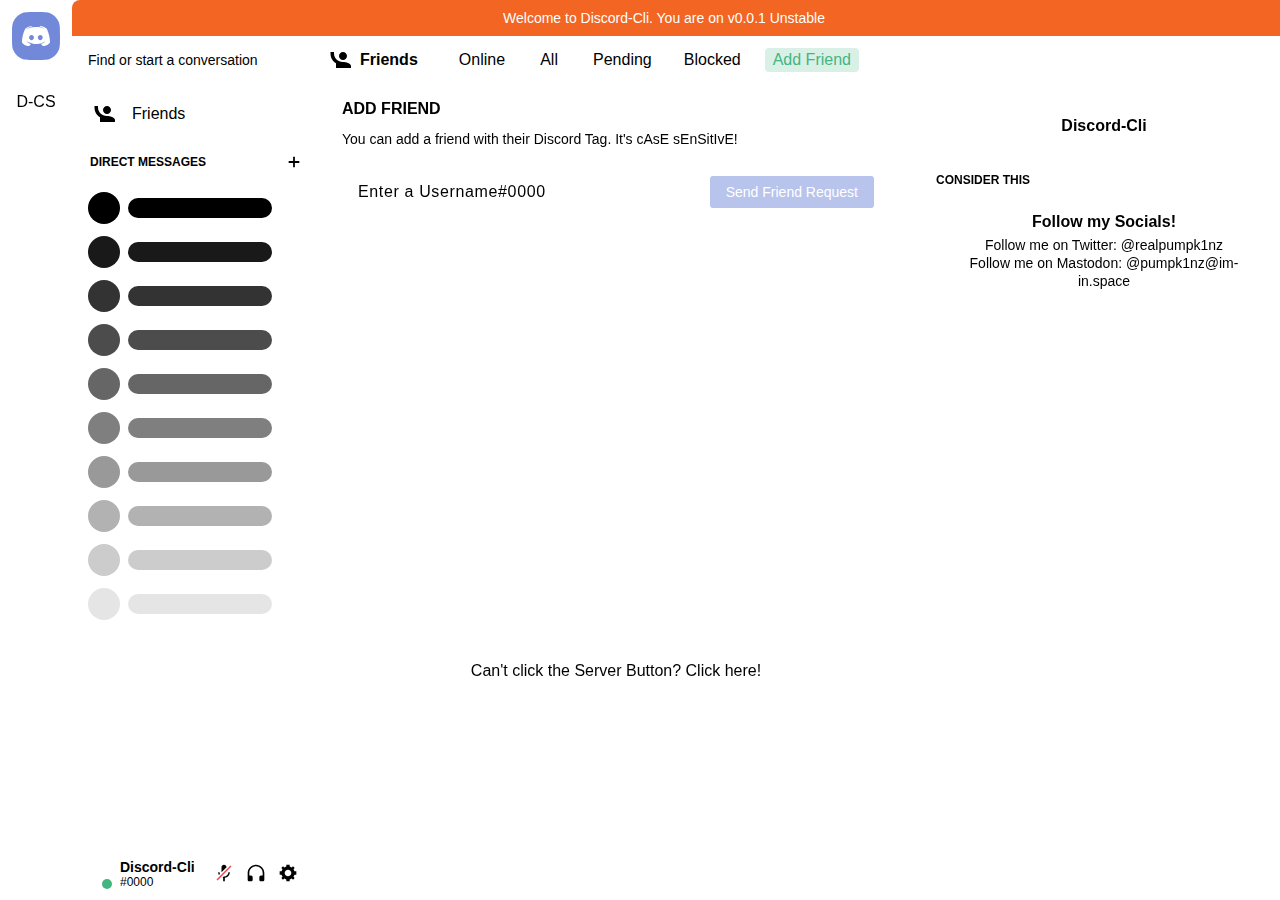
==== commit 6543fd9f: "Update app.html" ====
--- a/app.html
+++ b/app.html
@@ -15,7 +15,7 @@
     <!-- endsection -->
   <style data-emotion=""></style><script charset="utf-8" src="/app_files/e96941c060d1c5736ec7.js"></script><script charset="utf-8" src="/app_files/b16aee97cf0b3b32b3fc.js"></script><script charset="utf-8" src="/assets/57435b75438235b82183.js"></script><script charset="utf-8" src="/assets/06c823c09bd1208f7fb8.js"></script><script charset="utf-8" src="/assets/dff72c6bc12181aae7c4.js"></script><script charset="utf-8" src="/assets/8405892abd5a7dfeaa16.js"></script><script charset="utf-8" src="/assets/b843d20b83587a9a8fe1.js"></script><script charset="utf-8" src="/assets/5aedb11c84149f52663d.js"></script><script charset="utf-8" src="/assets/6d6e03db02f4bcbb4301.js"></script><script charset="utf-8" src="/assets/24fe307921279d0719cc.js"></script><script charset="utf-8" src="/assets/b2d57be73bd131035c4a.js"></script><script charset="utf-8" src="/assets/40a9f8f52ee47e1f75f3.js"></script></head>
 <body>
-    <div id="app-mount" class="appMount-3lHmkl"><svg viewBox="0 0 1 1" aria-hidden="true" style="position: absolute; pointer-events: none; top: -1px; left: -1px; width: 1px; height: 1px;"><mask id="svg-mask-squircle" maskContentUnits="objectBoundingBox" viewBox="0 0 1 1"><path fill="white" d="M0 0.464C0 0.301585 0 0.220377 0.0316081 0.158343C0.0594114 0.103776 0.103776 0.0594114 0.158343 0.0316081C0.220377 0 0.301585 0 0.464 0H0.536C0.698415 0 0.779623 0 0.841657 0.0316081C0.896224 0.0594114 0.940589 0.103776 0.968392 0.158343C1 0.220377 1 0.301585 1 0.464V0.536C1 0.698415 1 0.779623 0.968392 0.841657C0.940589 0.896224 0.896224 0.940589 0.841657 0.968392C0.779623 1 0.698415 1 0.536 1H0.464C0.301585 1 0.220377 1 0.158343 0.968392C0.103776 0.940589 0.0594114 0.896224 0.0316081 0.841657C0 0.779623 0 0.698415 0 0.536V0.464Z"></path></mask><mask id="svg-mask-header-bar-badge" maskContentUnits="objectBoundingBox" viewBox="0 0 1 1"><rect fill="white" x="0" y="0" width="1" height="1"></rect><circle fill="black" cx="0.75" cy="0.75" r="0.25"></circle></mask><mask id="svg-mask-voice-user-summary-item" maskContentUnits="objectBoundingBox" viewBox="0 0 1 1"><rect fill="white" width="1" height="1"></rect><circle fill="black" cx="1.2083333333333333" cy="0.5" r="0.5416666666666666"></circle></mask><mask id="svg-mask-vertical-fade" maskContentUnits="objectBoundingBox" viewBox="0 0 1 1"><linearGradient id="svg-mask-vertical-fade-gradient" gradientTransform="rotate(90)" x1="0" x2="1" y1="0" y2="0"><stop offset="0%" stop-color="white"></stop><stop offset="100%" stop-color="black"></stop></linearGradient><rect fill="url(#svg-mask-vertical-fade-gradient)" x="0" y="0" width="1" height="1"></rect></mask><mask id="svg-mask-panel-button" maskContentUnits="objectBoundingBox" viewBox="0 0 1 1"><rect fill="white" x="0" y="0" width="1" height="1"></rect><circle fill="black" cx="0.75" cy="0.75" r="0.25"></circle></mask><mask id="svg-mask-channel-call-control-button" maskContentUnits="objectBoundingBox" viewBox="0 0 1 1"><circle fill="white" cx="0.5" cy="0.5" r="0.5"></circle><circle fill="black" cx="0.8214285714285714" cy="0.8214285714285714" r="0.25"></circle></mask><mask id="svg-mask-avatar-default" maskContentUnits="objectBoundingBox" viewBox="0 0 1 1"><circle fill="white" cx="0.5" cy="0.5" r="0.5"></circle></mask><mask id="svg-mask-avatar-status-round-16" maskContentUnits="objectBoundingBox" viewBox="0 0 1 1"><circle fill="white" cx="0.5" cy="0.5" r="0.5"></circle><circle fill="black" cx="0.8125" cy="0.8125" r="0.3125"></circle></mask><mask id="svg-mask-avatar-status-mobile-16" maskContentUnits="objectBoundingBox" viewBox="0 0 1 1"><circle fill="white" cx="0.5" cy="0.5" r="0.5"></circle><rect fill="black" x="0.5" y="0.3125" width="0.625" height="0.8125" rx="0.1625" ry="0.1625"></rect></mask><mask id="svg-mask-avatar-status-typing-16" maskContentUnits="objectBoundingBox" viewBox="0 0 1 1"><circle fill="white" cx="0.5" cy="0.5" r="0.5"></circle><rect fill="black" x="0.21875" y="0.5" width="1.1875" height="0.625" rx="0.3125" ry="0.3125"></rect></mask><mask id="svg-mask-avatar-status-round-24" maskContentUnits="objectBoundingBox" viewBox="0 0 1 1"><circle fill="white" cx="0.5" cy="0.5" r="0.5"></circle><circle fill="black" cx="0.8333333333333334" cy="0.8333333333333334" r="0.2916666666666667"></circle></mask><mask id="svg-mask-avatar-status-mobile-24" maskContentUnits="objectBoundingBox" viewBox="0 0 1 1"><circle fill="white" cx="0.5" cy="0.5" r="0.5"></circle><rect fill="black" x="0.5416666666666666" y="0.375" width="0.5833333333333334" height="0.75" rx="0.15" ry="0.15"></rect></mask><mask id="svg-mask-avatar-status-typing-24" maskContentUnits="objectBoundingBox" viewBox="0 0 1 1"><circle fill="white" cx="0.5" cy="0.5" r="0.5"></circle><rect fill="black" x="0.2916666666666667" y="0.5416666666666666" width="1.0833333333333333" height="0.5833333333333334" rx="0.2916666666666667" ry="0.2916666666666667"></rect></mask><mask id="svg-mask-avatar-status-round-32" maskContentUnits="objectBoundingBox" viewBox="0 0 1 1"><circle fill="white" cx="0.5" cy="0.5" r="0.5"></circle><circle fill="black" cx="0.84375" cy="0.84375" r="0.25"></circle></mask><mask id="svg-mask-avatar-status-mobile-32" maskContentUnits="objectBoundingBox" viewBox="0 0 1 1"><circle fill="white" cx="0.5" cy="0.5" r="0.5"></circle><rect fill="black" x="0.59375" y="0.4375" width="0.5" height="0.65625" rx="0.13125" ry="0.13125"></rect></mask><mask id="svg-mask-avatar-status-typing-32" maskContentUnits="objectBoundingBox" viewBox="0 0 1 1"><circle fill="white" cx="0.5" cy="0.5" r="0.5"></circle><rect fill="black" x="0.359375" y="0.59375" width="0.96875" height="0.5" rx="0.25" ry="0.25"></rect></mask><mask id="svg-mask-avatar-status-round-40" maskContentUnits="objectBoundingBox" viewBox="0 0 1 1"><circle fill="white" cx="0.5" cy="0.5" r="0.5"></circle><circle fill="black" cx="0.85" cy="0.85" r="0.25"></circle></mask><mask id="svg-mask-avatar-status-mobile-40" maskContentUnits="objectBoundingBox" viewBox="0 0 1 1"><circle fill="white" cx="0.5" cy="0.5" r="0.5"></circle><rect fill="black" x="0.6" y="0.45" width="0.5" height="0.65" rx="0.13" ry="0.13"></rect></mask><mask id="svg-mask-avatar-status-typing-40" maskContentUnits="objectBoundingBox" viewBox="0 0 1 1"><circle fill="white" cx="0.5" cy="0.5" r="0.5"></circle><rect fill="black" x="0.375" y="0.6" width="0.95" height="0.5" rx="0.25" ry="0.25"></rect></mask><mask id="svg-mask-avatar-status-round-80" maskContentUnits="objectBoundingBox" viewBox="0 0 1 1"><circle fill="white" cx="0.5" cy="0.5" r="0.5"></circle><circle fill="black" cx="0.85" cy="0.85" r="0.175"></circle></mask><mask id="svg-mask-avatar-status-mobile-80" maskContentUnits="objectBoundingBox" viewBox="0 0 1 1"><circle fill="white" cx="0.5" cy="0.5" r="0.5"></circle><rect fill="black" x="0.675" y="0.575" width="0.35" height="0.45" rx="0.09" ry="0.09"></rect></mask><mask id="svg-mask-avatar-status-typing-80" maskContentUnits="objectBoundingBox" viewBox="0 0 1 1"><circle fill="white" cx="0.5" cy="0.5" r="0.5"></circle><rect fill="black" x="0.525" y="0.675" width="0.65" height="0.35" rx="0.175" ry="0.175"></rect></mask><mask id="svg-mask-avatar-status-round-120" maskContentUnits="objectBoundingBox" viewBox="0 0 1 1"><circle fill="white" cx="0.5" cy="0.5" r="0.5"></circle><circle fill="black" cx="0.8333333333333334" cy="0.8333333333333334" r="0.16666666666666666"></circle></mask><mask id="svg-mask-avatar-status-mobile-120" maskContentUnits="objectBoundingBox" viewBox="0 0 1 1"><circle fill="white" cx="0.5" cy="0.5" r="0.5"></circle><rect fill="black" x="0.6666666666666666" y="0.5666666666666667" width="0.3333333333333333" height="0.43333333333333335" rx="0.08666666666666667" ry="0.08666666666666667"></rect></mask><mask id="svg-mask-avatar-status-typing-120" maskContentUnits="objectBoundingBox" viewBox="0 0 1 1"><circle fill="white" cx="0.5" cy="0.5" r="0.5"></circle><rect fill="black" x="0.5166666666666667" y="0.6666666666666666" width="0.6333333333333333" height="0.3333333333333333" rx="0.16666666666666666" ry="0.16666666666666666"></rect></mask><mask id="svg-mask-status-online-mobile" maskContentUnits="objectBoundingBox" viewBox="0 0 1 1"><rect fill="white" x="0" y="0" width="1" height="1" rx="0.1875" ry="0.125"></rect><rect fill="black" x="0.125" y="0.16666666666666666" width="0.75" height="0.5"></rect><ellipse fill="black" cx="0.5" cy="0.8333333333333334" rx="0.125" ry="0.08333333333333333"></ellipse></mask><mask id="svg-mask-status-online" maskContentUnits="objectBoundingBox" viewBox="0 0 1 1"><circle fill="white" cx="0.5" cy="0.5" r="0.5"></circle></mask><mask id="svg-mask-status-idle" maskContentUnits="objectBoundingBox" viewBox="0 0 1 1"><circle fill="white" cx="0.5" cy="0.5" r="0.5"></circle><circle fill="black" cx="0.25" cy="0.25" r="0.375"></circle></mask><mask id="svg-mask-status-dnd" maskContentUnits="objectBoundingBox" viewBox="0 0 1 1"><circle fill="white" cx="0.5" cy="0.5" r="0.5"></circle><rect fill="black" x="0.125" y="0.375" width="0.75" height="0.25" rx="0.125" ry="0.125"></rect></mask><mask id="svg-mask-status-offline" maskContentUnits="objectBoundingBox" viewBox="0 0 1 1"><circle fill="white" cx="0.5" cy="0.5" r="0.5"></circle><circle fill="black" cx="0.5" cy="0.5" r="0.25"></circle></mask><mask id="svg-mask-status-streaming" maskContentUnits="objectBoundingBox" viewBox="0 0 1 1"><circle fill="white" cx="0.5" cy="0.5" r="0.5"></circle><polygon fill="black" points="0.35,0.25 0.78301275,0.5 0.35,0.75"></polygon></mask><mask id="svg-mask-status-typing" maskContentUnits="objectBoundingBox" viewBox="0 0 1 1"><rect fill="white" cx="0" cy="0" width="1" height="1" ry="0.5" rx="0.2"></rect></mask><mask id="svg-mask-avatar-voice-call-80" maskContentUnits="objectBoundingBox" viewBox="0 0 1 1"><circle fill="white" cx="0.5" cy="0.5" r="0.5"></circle><circle fill="black" cx="0.85" cy="0.85" r="0.2"></circle></mask><mask id="svg-mask-sticker-rounded-rect" maskContentUnits="objectBoundingBox" viewBox="0 0 1 1"><path d="M0 0.26087C0 0.137894 0 0.0764069 0.0382035 0.0382035C0.0764069 0 0.137894 0 0.26087 0H0.73913C0.862106 0 0.923593 0 0.961797 0.0382035C1 0.0764069 1 0.137894 1 0.26087V0.73913C1 0.862106 1 0.923593 0.961797 0.961797C0.923593 1 0.862106 1 0.73913 1H0.26087C0.137894 1 0.0764069 1 0.0382035 0.961797C0 0.923593 0 0.862106 0 0.73913V0.26087Z" fill="white"></path></mask><mask id="svg-mask-chat-input-button-notification" maskContentUnits="objectBoundingBox" viewBox="0 0 1 1"><rect width="1" height="1" fill="white"></rect><circle cx="0.85" cy="0.85" r="0.25" fill="black"></circle></mask><mask id="svg-mask-sticker-shop-notification" maskContentUnits="objectBoundingBox" viewBox="0 0 1 1"><rect width="1" height="1" fill="white"></rect><circle cx="0.9" cy="0.9" r="0.5" fill="black"></circle></mask></svg><svg viewBox="0 0 1 1" aria-hidden="true" style="position: absolute; pointer-events: none; top: -1px; left: -1px; width: 1px; height: 1px;"><linearGradient id="a61ed9be-0947-4773-8479-ed3f4be94fbb"><stop stop-color="#738ef5"></stop><stop offset="1" stop-color="#b3aeff"></stop></linearGradient><linearGradient id="f15a2926-17d5-417e-9ef8-3c0cfa9fa8d5"><stop stop-color="#b473f5"></stop><stop offset="1" stop-color="#e292aa"></stop></linearGradient><linearGradient id="97214cce-e9c1-479e-9ece-a117a7e0db57"><stop stop-color="#3e70dd"></stop><stop offset="1" stop-color="#b377f3"></stop></linearGradient></svg><div style="position: fixed; opacity: 0; pointer-events: none;"></div><div class="app-1q1i1E"><div class="app-2rEoOp"><div class="bg-h5JY_x"></div><div class="layers-3iHuyZ layers-3q14ss"><div aria-hidden="false" class="layer-3QrUeG baseLayer-35bLyl"><div class="container-2lgZY8"><nav class="wrapper-1Rf91z guilds-1SWlCJ" aria-label="Servers sidebar"><ul role="tree" tabindex="0" data-list-id="guildsnav" aria-orientation="vertical" data-jump-section="global" class="tree-3tCaw8"><div class="unreadMentionsIndicatorTop-gA6RCh"><div class="bar-30k2ka unreadMentionsBar-1VrBNe unread-1xRYoj active-1SSsBb" aria-hidden="true" style="transform: translateY(-180%);"><span class="text-2e2ZyG"></span></div></div><div class="scroller-2TZvBN none-2Eo-qx scrollerBase-289Jih" dir="ltr" style="overflow: hidden scroll; padding-right: 0px;"><div class="tutorialContainer-1v44GL"><div class="listItem-2P_4kh"><div class="pill-2uzAFe wrapper-sa6paO" aria-hidden="true"><span class="item-2hkk8m" style="opacity: 1; height: 40px; transform: none;"></span></div><div class="listItemWrapper-3X98Pc"><div class="wrapper-25eVIn"><svg width="48" height="48" viewBox="0 0 48 48" class="svg-1X37T1" overflow="visible"><defs><g id="e7b066cc-dc81-43f1-8662-0192807a859d-blob_mask"><path d="M0 24C0 16.5449 0 12.8174 1.21793 9.87706C2.84183 5.95662 5.95662 2.84183 9.87706 1.21793C12.8174 0 16.5449 0 24 0C31.4551 0 35.1826 0 38.1229 1.21793C42.0434 2.84183 45.1582 5.95662 46.7821 9.87706C48 12.8174 48 16.5449 48 24C48 31.4551 48 35.1826 46.7821 38.1229C45.1582 42.0434 42.0434 45.1582 38.1229 46.7821C35.1826 48 31.4551 48 24 48C16.5449 48 12.8174 48 9.87706 46.7821C5.95662 45.1582 2.84183 42.0434 1.21793 38.1229C0 35.1826 0 31.4551 0 24Z"></path></g><g id="e7b066cc-dc81-43f1-8662-0192807a859d-upper_badge_masks"><rect x="28" y="-4" width="24" height="24" rx="12" ry="12" transform="translate(20 -20)"></rect></g><g id="e7b066cc-dc81-43f1-8662-0192807a859d-lower_badge_masks"><rect x="28" y="28" width="24" height="24" rx="12" ry="12" transform="translate(20 20)"></rect></g></defs><mask id="e7b066cc-dc81-43f1-8662-0192807a859d" fill="black" x="0" y="0" width="48" height="48"><use href="#e7b066cc-dc81-43f1-8662-0192807a859d-blob_mask" fill="white"></use><use href="#e7b066cc-dc81-43f1-8662-0192807a859d-upper_badge_masks" fill="black"></use><use href="#e7b066cc-dc81-43f1-8662-0192807a859d-lower_badge_masks" fill="black"></use></mask><mask id="e7b066cc-dc81-43f1-8662-0192807a859d-stroke_mask"><rect width="150%" height="150%" x="-25%" y="-25%" fill="white"></rect><use href="#e7b066cc-dc81-43f1-8662-0192807a859d-upper_badge_masks" fill="black"></use><use href="#e7b066cc-dc81-43f1-8662-0192807a859d-lower_badge_masks" fill="black"></use></mask><foreignObject mask="url(#e7b066cc-dc81-43f1-8662-0192807a859d)" x="0" y="0" width="48" height="48"><div class="wrapper-1BJsBx selected-bZ3Lue" role="listitem" data-list-item-id="guildsnav___home" tabindex="0" href="/channels/@me" aria-label="Home"><div class="childWrapper-anI2G9"><svg class="homeIcon-tEMBK1" aria-hidden="false" width="28" height="20" viewBox="0 0 28 20"><path fill="currentColor" d="M20.6644 20C20.6644 20 19.8014 18.9762 19.0822 18.0714C22.2226 17.1905 23.4212 15.2381 23.4212 15.2381C22.4384 15.881 21.5034 16.3334 20.6644 16.6429C19.4658 17.1429 18.3151 17.4762 17.1884 17.6667C14.887 18.0953 12.7774 17.9762 10.9795 17.6429C9.61301 17.381 8.43836 17 7.45548 16.6191C6.90411 16.4048 6.30479 16.1429 5.70548 15.8096C5.63356 15.7619 5.56164 15.7381 5.48973 15.6905C5.44178 15.6667 5.41781 15.6429 5.39384 15.6191C4.96233 15.381 4.7226 15.2143 4.7226 15.2143C4.7226 15.2143 5.87329 17.1191 8.91781 18.0238C8.19863 18.9286 7.31164 20 7.31164 20C2.0137 19.8333 0 16.381 0 16.381C0 8.7144 3.45205 2.50017 3.45205 2.50017C6.90411 -0.07123 10.1884 0.000197861 10.1884 0.000197861L10.4281 0.285909C6.11301 1.52399 4.12329 3.40493 4.12329 3.40493C4.12329 3.40493 4.65068 3.11921 5.53767 2.71446C8.10274 1.59542 10.1404 1.2859 10.9795 1.21447C11.1233 1.19066 11.2432 1.16685 11.387 1.16685C12.8493 0.976379 14.5034 0.92876 16.2295 1.11923C18.5068 1.38114 20.9521 2.0478 23.4452 3.40493C23.4452 3.40493 21.5514 1.61923 17.476 0.381146L17.8116 0.000197861C17.8116 0.000197861 21.0959 -0.07123 24.5479 2.50017C24.5479 2.50017 28 8.7144 28 16.381C28 16.381 25.9623 19.8333 20.6644 20ZM9.51712 8.88106C8.15068 8.88106 7.07192 10.0715 7.07192 11.5239C7.07192 12.9763 8.17466 14.1667 9.51712 14.1667C10.8836 14.1667 11.9623 12.9763 11.9623 11.5239C11.9863 10.0715 10.8836 8.88106 9.51712 8.88106ZM18.2671 8.88106C16.9007 8.88106 15.8219 10.0715 15.8219 11.5239C15.8219 12.9763 16.9247 14.1667 18.2671 14.1667C19.6336 14.1667 20.7123 12.9763 20.7123 11.5239C20.7123 10.0715 19.6336 8.88106 18.2671 8.88106Z"></path></svg></div></div></foreignObject></svg></div></div></div></div><div class="listItem-2P_4kh"><div class="guildSeparator-3s64Iy"></div></div><div aria-label="Servers"><div class="listItem-2P_4kh"><div class="pill-31IEus wrapper-sa6paO" aria-hidden="true"></div><div><div class="blobContainer-239gwq" draggable="true"><div class="wrapper-25eVIn"><svg width="48" height="48" viewBox="0 0 48 48" class="svg-1X37T1" overflow="visible"><defs><g id="b17220af-8adc-40d3-b8b5-69e6e3cc395e-blob_mask"><path d="M48 24C48 37.2548 37.2548 48 24 48C10.7452 48 0 37.2548 0 24C0 10.7452 10.7452 0 24 0C37.2548 0 48 10.7452 48 24Z"></path></g><g id="b17220af-8adc-40d3-b8b5-69e6e3cc395e-upper_badge_masks"><rect x="28" y="-4" width="24" height="24" rx="12" ry="12" transform="translate(20 -20)"></rect></g><g id="b17220af-8adc-40d3-b8b5-69e6e3cc395e-lower_badge_masks"><rect x="28" y="28" width="24" height="24" rx="12" ry="12" transform="translate(20 20)"></rect></g></defs><mask id="b17220af-8adc-40d3-b8b5-69e6e3cc395e" fill="black" x="0" y="0" width="48" height="48"><use href="#b17220af-8adc-40d3-b8b5-69e6e3cc395e-blob_mask" fill="white"></use><use href="#b17220af-8adc-40d3-b8b5-69e6e3cc395e-upper_badge_masks" fill="black"></use><use href="#b17220af-8adc-40d3-b8b5-69e6e3cc395e-lower_badge_masks" fill="black"></use></mask><mask id="b17220af-8adc-40d3-b8b5-69e6e3cc395e-stroke_mask"><rect width="150%" height="150%" x="-25%" y="-25%" fill="white"></rect><use href="#b17220af-8adc-40d3-b8b5-69e6e3cc395e-upper_badge_masks" fill="black"></use><use href="#b17220af-8adc-40d3-b8b5-69e6e3cc395e-lower_badge_masks" fill="black"></use></mask><foreignObject mask="url(#b17220af-8adc-40d3-b8b5-69e6e3cc395e)" x="0" y="0" width="48" height="48"><div class="wrapper-1BJsBx" role="treeitem" data-list-item-id="guildsnav___816709685955788851" tabindex="-1" href="https://discord-cli.github.io/server.html" aria-label="  Discord-Cli Server" style="font-size: 16px;"><div class="childWrapper-anI2G9 acronym-2mOFsV" aria-hidden="true">D-CS</div></div></foreignObject></svg></div></div></div><div class="wrapper-2B2Wx1" aria-hidden="true"><span class="edge-1OJQxL"></span><span class="middle-3rAgAl"></span><span class="edge-1OJQxL"></span></div></div></div></div><div class="unreadMentionsIndicatorBottom-BXS58x"><div class="bar-30k2ka unreadMentionsBar-1VrBNe unread-1xRYoj active-1SSsBb" aria-hidden="true" style="transform: translateY(180%);"><span class="text-2e2ZyG"></span></div></div></ul></nav> <div class="base-3dtUhz"><div class="notice-3bPHh- colorDefault-22HBa0">Welcome to Discord-Cli. You are on v0.0.1 Unstable</div><div class="content-98HsJk"><div class="sidebar-2K8pFh hasNotice-1XRy4h"><nav class="privateChannels-1nO12o" aria-label="Private channels"><div class="searchBar-6Kv8R2"><button type="button" class="searchBarComponent-32dTOx">Find or start a conversation</button></div><div class="scroller-1JbKMe thin-1ybCId scrollerBase-289Jih fade-2kXiP2" role="list" tabindex="0" id="private-channels" data-jump-section="global" style="overflow: hidden scroll; padding-right: 0px;"><div class="content-3YMskv" style="height: 528px;"><div style="height: 8px;"></div><a class="channel-2QD9_O container-2Pjhx- selected-aXhQR6 " role="listitem" aria-setsize="3" aria-posinset="1" id="private-channels-0" tabindex="-1" href="/channels/@me"><div class="layout-2DM8Md"><div class="avatar-3uk_u9"><svg class="linkButtonIcon-Mlm5d6" aria-hidden="false" width="16" height="16" viewBox="0 0 24 24"><g fill="none" fill-rule="evenodd"><path fill="currentColor" fill-rule="nonzero" d="M0.5,0 L0.5,1.5 C0.5,5.65 2.71,9.28 6,11.3 L6,16 L21,16 L21,14 C21,11.34 15.67,10 13,10 C13,10 12.83,10 12.75,10 C8,10 4,6 4,1.5 L4,0 L0.5,0 Z M13,0 C10.790861,0 9,1.790861 9,4 C9,6.209139 10.790861,8 13,8 C15.209139,8 17,6.209139 17,4 C17,1.790861 15.209139,0 13,0 Z" transform="translate(2 4)"></path><path d="M0,0 L24,0 L24,24 L0,24 L0,0 Z M0,0 L24,0 L24,24 L0,24 L0,0 Z M0,0 L24,0 L24,24 L0,24 L0,0 Z"></path></g></svg></div><div class="content-3QAtGj"><div class="nameAndDecorators-5FJ2dg"><div class="name-uJV0GL">Friends</div></div></div></div></a><h2 class="privateChannelsHeaderContainer-3NB1K1 container-2ax-kl"><span class="headerText-2F0828">Direct Messages</span><div class="privateChannelRecipientsInviteButtonIcon-3A3uTc iconWrapper-2OrFZ1 clickable-3rdHwn" role="button" aria-label="Create DM" tabindex="0"><svg x="0" y="0" class="privateChannelRecipientsInviteButtonIcon-3A3uTc icon-22AiRD" aria-hidden="false" width="24" height="24" viewBox="0 0 18 18"><polygon fill-rule="nonzero" fill="currentColor" points="15 10 10 10 10 15 8 15 8 10 3 10 3 8 8 8 8 3 10 3 10 8 15 8"></polygon></svg></div></h2><svg width="184" height="428" viewBox="0 0 184 428" class="empty-388osJ"><rect x="40" y="6" width="144" height="20" rx="10"></rect><circle cx="16" cy="16" r="16"></circle><rect x="40" y="50" width="144" height="20" rx="10" opacity="0.9"></rect><circle cx="16" cy="60" r="16" opacity="0.9"></circle><rect x="40" y="94" width="144" height="20" rx="10" opacity="0.8"></rect><circle cx="16" cy="104" r="16" opacity="0.8"></circle><rect x="40" y="138" width="144" height="20" rx="10" opacity="0.7"></rect><circle cx="16" cy="148" r="16" opacity="0.7"></circle><rect x="40" y="182" width="144" height="20" rx="10" opacity="0.6"></rect><circle cx="16" cy="192" r="16" opacity="0.6"></circle><rect x="40" y="226" width="144" height="20" rx="10" opacity="0.5"></rect><circle cx="16" cy="236" r="16" opacity="0.5"></circle><rect x="40" y="270" width="144" height="20" rx="10" opacity="0.4"></rect><circle cx="16" cy="280" r="16" opacity="0.4"></circle><rect x="40" y="314" width="144" height="20" rx="10" opacity="0.3"></rect><circle cx="16" cy="324" r="16" opacity="0.3"></circle><rect x="40" y="358" width="144" height="20" rx="10" opacity="0.2"></rect><circle cx="16" cy="368" r="16" opacity="0.2"></circle><rect x="40" y="402" width="144" height="20" rx="10" opacity="0.1"></rect><circle cx="16" cy="412" r="16" opacity="0.1"></circle></svg></div></div></nav><section class="panels-j1Uci_" aria-label="User area"><div class="wrapper-24pKcD"></div><div class="container-3baos1"><div class="avatarWrapper-2yR4wp" aria-controls="popout_11" aria-expanded="false" aria-label="Set Status" role="button" tabindex="0"><div class="avatar-SmRMf2 wrapper-3t9DeA" role="img" aria-label="Discord-Cli, Online" aria-hidden="false" style="width: 32px; height: 32px;"><svg width="40" height="32" viewBox="0 0 40 32" class="mask-1l8v16 svg-2V3M55" aria-hidden="true"><foreignObject x="0" y="0" width="32" height="32" mask="url(#svg-mask-avatar-status-round-32)"><img src="/assets/6debd47ed13483642cf09e832ed0bc1b.png" alt=" " class="avatar-VxgULZ" aria-hidden="true"></foreignObject><rect width="10" height="10" x="22" y="22" fill="#43b581" mask="url(#svg-mask-status-online)" class="pointerEvents-2zdfdO"></rect></svg></div></div><div class="nameTag-3uD-yy canCopy-2VBT7N" aria-label="Click to copy username" role="button" tabindex="0"><div class="colorStandard-2KCXvj size14-e6ZScH usernameContainer-1fp4nu"><div class="size14-e6ZScH title-eS5yk3">Discord-Cli</div></div><div class="size12-3cLvbJ subtext-3CDbHg">#5570</div></div><div class="flex-1xMQg5 flex-1O1GKY horizontal-1ae9ci horizontal-2EEEnY flex-1O1GKY directionRow-3v3tfG justifyStart-2NDFzi alignStretch-DpGPf3 noWrap-3jynv6" style="flex: 0 1 auto;"><button aria-label="Mute" role="switch" aria-checked="true" type="button" class="button-14-BFJ enabled-2cQ-u7 button-38aScr lookBlank-3eh9lL colorBrand-3pXr91 grow-q77ONN"><div class="contents-18-Yxp"><svg aria-hidden="false" width="20" height="20" viewBox="0 0 24 24"><path d="M6.7 11H5C5 12.19 5.34 13.3 5.9 14.28L7.13 13.05C6.86 12.43 6.7 11.74 6.7 11Z" fill="currentColor"></path><path d="M9.01 11.085C9.015 11.1125 9.02 11.14 9.02 11.17L15 5.18V5C15 3.34 13.66 2 12 2C10.34 2 9 3.34 9 5V11C9 11.03 9.005 11.0575 9.01 11.085Z" fill="currentColor"></path><path d="M11.7237 16.0927L10.9632 16.8531L10.2533 17.5688C10.4978 17.633 10.747 17.6839 11 17.72V22H13V17.72C16.28 17.23 19 14.41 19 11H17.3C17.3 14 14.76 16.1 12 16.1C11.9076 16.1 11.8155 16.0975 11.7237 16.0927Z" fill="currentColor"></path><path d="M21 4.27L19.73 3L3 19.73L4.27 21L8.46 16.82L9.69 15.58L11.35 13.92L14.99 10.28L21 4.27Z" class="strikethrough-1n4ekb" fill="currentColor"></path></svg></div></button><button aria-label="Deafen" role="switch" aria-checked="false" type="button" class="button-14-BFJ enabled-2cQ-u7 button-38aScr lookBlank-3eh9lL colorBrand-3pXr91 grow-q77ONN"><div class="contents-18-Yxp"><svg aria-hidden="false" width="20" height="20" viewBox="0 0 24 24"><svg width="24" height="24" viewBox="0 0 24 24"><path d="M12 2.00305C6.486 2.00305 2 6.48805 2 12.0031V20.0031C2 21.1071 2.895 22.0031 4 22.0031H6C7.104 22.0031 8 21.1071 8 20.0031V17.0031C8 15.8991 7.104 15.0031 6 15.0031H4V12.0031C4 7.59105 7.589 4.00305 12 4.00305C16.411 4.00305 20 7.59105 20 12.0031V15.0031H18C16.896 15.0031 16 15.8991 16 17.0031V20.0031C16 21.1071 16.896 22.0031 18 22.0031H20C21.104 22.0031 22 21.1071 22 20.0031V12.0031C22 6.48805 17.514 2.00305 12 2.00305Z" fill="currentColor"></path></svg></svg></div></button><button aria-label="User Settings" type="button" class="button-14-BFJ enabled-2cQ-u7 button-38aScr lookBlank-3eh9lL colorBrand-3pXr91 grow-q77ONN"><div class="contents-18-Yxp"><svg aria-hidden="false" width="20" height="20" viewBox="0 0 24 24"><path fill="currentColor" fill-rule="evenodd" clip-rule="evenodd" d="M19.738 10H22V14H19.739C19.498 14.931 19.1 15.798 18.565 16.564L20 18L18 20L16.565 18.564C15.797 19.099 14.932 19.498 14 19.738V22H10V19.738C9.069 19.498 8.203 19.099 7.436 18.564L6 20L4 18L5.436 16.564C4.901 15.799 4.502 14.932 4.262 14H2V10H4.262C4.502 9.068 4.9 8.202 5.436 7.436L4 6L6 4L7.436 5.436C8.202 4.9 9.068 4.502 10 4.262V2H14V4.261C14.932 4.502 15.797 4.9 16.565 5.435L18 3.999L20 5.999L18.564 7.436C19.099 8.202 19.498 9.069 19.738 10ZM12 16C14.2091 16 16 14.2091 16 12C16 9.79086 14.2091 8 12 8C9.79086 8 8 9.79086 8 12C8 14.2091 9.79086 16 12 16Z"></path></svg></div></button></div></div></section></div><div class="container-1D34oG"><section class="container-1r6BKw themed-ANHk51"><div class="children-19S4PO"><div class="iconWrapper-2OrFZ1" role="button" aria-hidden="true" tabindex="-1"><svg x="0" y="0" class="icon-22AiRD" aria-hidden="false" width="24" height="24" viewBox="0 0 24 24"><g fill="none" fill-rule="evenodd"><path fill="currentColor" fill-rule="nonzero" d="M0.5,0 L0.5,1.5 C0.5,5.65 2.71,9.28 6,11.3 L6,16 L21,16 L21,14 C21,11.34 15.67,10 13,10 C13,10 12.83,10 12.75,10 C8,10 4,6 4,1.5 L4,0 L0.5,0 Z M13,0 C10.790861,0 9,1.790861 9,4 C9,6.209139 10.790861,8 13,8 C15.209139,8 17,6.209139 17,4 C17,1.790861 15.209139,0 13,0 Z" transform="translate(2 4)"></path><path d="M0,0 L24,0 L24,24 L0,24 L0,0 Z M0,0 L24,0 L24,24 L0,24 L0,0 Z M0,0 L24,0 L24,24 L0,24 L0,0 Z"></path></g></svg></div><h3 class="title-29uC1r base-1x0h_U size16-1P40sf">Friends</h3><div class="divider-3FBTu8"></div><div class="tabBar-ZmDY9v topPill-30KHOu" role="tabbar" aria-orientation="horizontal" aria-label="Friends"><div class="item-3HknzM item-PXvHYJ themed-OHr7kt" role="tab" aria-selected="false" aria-controls="ONLINE-tab" aria-disabled="false" tabindex="-1">Online</div><div class="item-3HknzM item-PXvHYJ themed-OHr7kt" role="tab" aria-selected="false" aria-controls="ALL-tab" aria-disabled="false" tabindex="-1">All</div><div class="item-3HknzM item-PXvHYJ themed-OHr7kt" role="tab" aria-selected="false" aria-controls="PENDING-tab" aria-disabled="false" tabindex="-1" aria-label="Pending">Pending</div><div class="item-3HknzM item-PXvHYJ themed-OHr7kt" role="tab" aria-selected="false" aria-controls="BLOCKED-tab" aria-disabled="false" tabindex="-1">Blocked</div><div class="item-3HknzM item-PXvHYJ" role="tab" aria-selected="true" aria-controls="ADD_FRIEND-tab" aria-disabled="false" tabindex="0" aria-label="Add Friend" style="background-color: rgba(67, 181, 129, 0.2); color: rgb(67, 181, 129);"><span aria-hidden="true">Add Friend</span></div></div></div></section><div class="tabBody-3YRQ8W"><div class="peopleColumn-29fq28" role="tabpanel" id="ADD_FRIEND-tab"><div class="sectionHeader-20RGqu"><div class="addInputWrapper-1BOZ3d"><h2 class="header-1-dBpZ">Add Friend</h2><div class="description-1EvxpH">You can add a friend with their Discord Tag. It's cAsE sEnSitIvE!</div><div><form class="wrapper-1cBijl"><input class="addFriendInput-4bcerK" placeholder="Enter a Username#0000" maxlength="37"><div class="addFriendHint-3Y70FX"></div><button type="submit" disabled="" class="button-38aScr lookFilled-1Gx00P colorBrand-3pXr91 sizeSmall-2cSMqn grow-q77ONN"><div class="contents-18-Yxp">Send Friend Request</div></button></form></div></div></div><div class="emptyState-2i1-FW"><div class="friendsEmpty-1K9B4k" style="opacity: 1;"><div class="flex-1xMQg5 flex-1O1GKY vertical-V37hAW flex-1O1GKY directionColumn-35P_nr justifyCenter-3D2jYp alignCenter-1dQNNs noWrap-3jynv6 wrapper-r-6rrt" style="flex: 1 1 auto;"><div class="image-1GzsFd marginBottom40-2vIwTv" style="flex: 0 1 auto; width: 376px; height: 162px; background-image: url(&quot;/assets/b5eb2f7d6b3f8cc9b60be4a5dcf28015.svg&quot;);"></div><div class="flexChild-faoVW3" direction="vertical-V37hAW flex-1O1GKY directionColumn-35P_nr" style="flex: 0 1 auto;"><a href="https://discord-cli.github.io/server.html">Can't click the Server Button? Click here!</a></div></div></div></div></div><div class="nowPlayingColumn-2sl4cE"><div class="nowPlayingScroller-2XrVUt thin-1ybCId scrollerBase-289Jih" dir="ltr" style="overflow: hidden scroll; padding-right: 8px;"><div class="card-2qZngs consentCard-1iSxB_ outer-1AjyKL padded-302COx"><h3 class="header-nbFv8R base-1x0h_U size16-1P40sf">Discord-Cli</h3></div><h3 class="header-13Cw0- base-1x0h_U size12-3cLvbJ">Consider This</h3><div class="emptyCard-1RJw8n"><h5 class="emptyHeader-3lmLcs base-1x0h_U size16-1P40sf">Follow my Socials!</h5><div class="size14-e6ZScH emptyText-2zjpZr">Follow me on Twitter: @realpumpk1nz<div class="size14-e6ZScH emptyText-2zjpZr">Follow me on Mastodon: @pumpk1nz@im-in.space</div></div></div><div aria-hidden="true" style="position: absolute; pointer-events: none; min-height: 0px; min-width: 1px; flex: 0 0 auto; height: 16px;"></div></div></div></div></div></div></div></div></div></div><div class="pictureInPicture-3VocJq"></div></div></div><div class="popouts-2bnG9Z"></div><div></div>   <div></div><div class="layerContainer-yqaFcK"></div><div style="position: fixed; opacity: 0; pointer-events: none;"></div></div><script nonce="">window.__OVERLAY__ = /overlay/.test(location.pathname)</script><script nonce="">window.__BILLING_STANDALONE__ = /^\/billing/.test(location.pathname)</script><script nonce="">window.GLOBAL_ENV = {
+    <div id="app-mount" class="appMount-3lHmkl"><svg viewBox="0 0 1 1" aria-hidden="true" style="position: absolute; pointer-events: none; top: -1px; left: -1px; width: 1px; height: 1px;"><mask id="svg-mask-squircle" maskContentUnits="objectBoundingBox" viewBox="0 0 1 1"><path fill="white" d="M0 0.464C0 0.301585 0 0.220377 0.0316081 0.158343C0.0594114 0.103776 0.103776 0.0594114 0.158343 0.0316081C0.220377 0 0.301585 0 0.464 0H0.536C0.698415 0 0.779623 0 0.841657 0.0316081C0.896224 0.0594114 0.940589 0.103776 0.968392 0.158343C1 0.220377 1 0.301585 1 0.464V0.536C1 0.698415 1 0.779623 0.968392 0.841657C0.940589 0.896224 0.896224 0.940589 0.841657 0.968392C0.779623 1 0.698415 1 0.536 1H0.464C0.301585 1 0.220377 1 0.158343 0.968392C0.103776 0.940589 0.0594114 0.896224 0.0316081 0.841657C0 0.779623 0 0.698415 0 0.536V0.464Z"></path></mask><mask id="svg-mask-header-bar-badge" maskContentUnits="objectBoundingBox" viewBox="0 0 1 1"><rect fill="white" x="0" y="0" width="1" height="1"></rect><circle fill="black" cx="0.75" cy="0.75" r="0.25"></circle></mask><mask id="svg-mask-voice-user-summary-item" maskContentUnits="objectBoundingBox" viewBox="0 0 1 1"><rect fill="white" width="1" height="1"></rect><circle fill="black" cx="1.2083333333333333" cy="0.5" r="0.5416666666666666"></circle></mask><mask id="svg-mask-vertical-fade" maskContentUnits="objectBoundingBox" viewBox="0 0 1 1"><linearGradient id="svg-mask-vertical-fade-gradient" gradientTransform="rotate(90)" x1="0" x2="1" y1="0" y2="0"><stop offset="0%" stop-color="white"></stop><stop offset="100%" stop-color="black"></stop></linearGradient><rect fill="url(#svg-mask-vertical-fade-gradient)" x="0" y="0" width="1" height="1"></rect></mask><mask id="svg-mask-panel-button" maskContentUnits="objectBoundingBox" viewBox="0 0 1 1"><rect fill="white" x="0" y="0" width="1" height="1"></rect><circle fill="black" cx="0.75" cy="0.75" r="0.25"></circle></mask><mask id="svg-mask-channel-call-control-button" maskContentUnits="objectBoundingBox" viewBox="0 0 1 1"><circle fill="white" cx="0.5" cy="0.5" r="0.5"></circle><circle fill="black" cx="0.8214285714285714" cy="0.8214285714285714" r="0.25"></circle></mask><mask id="svg-mask-avatar-default" maskContentUnits="objectBoundingBox" viewBox="0 0 1 1"><circle fill="white" cx="0.5" cy="0.5" r="0.5"></circle></mask><mask id="svg-mask-avatar-status-round-16" maskContentUnits="objectBoundingBox" viewBox="0 0 1 1"><circle fill="white" cx="0.5" cy="0.5" r="0.5"></circle><circle fill="black" cx="0.8125" cy="0.8125" r="0.3125"></circle></mask><mask id="svg-mask-avatar-status-mobile-16" maskContentUnits="objectBoundingBox" viewBox="0 0 1 1"><circle fill="white" cx="0.5" cy="0.5" r="0.5"></circle><rect fill="black" x="0.5" y="0.3125" width="0.625" height="0.8125" rx="0.1625" ry="0.1625"></rect></mask><mask id="svg-mask-avatar-status-typing-16" maskContentUnits="objectBoundingBox" viewBox="0 0 1 1"><circle fill="white" cx="0.5" cy="0.5" r="0.5"></circle><rect fill="black" x="0.21875" y="0.5" width="1.1875" height="0.625" rx="0.3125" ry="0.3125"></rect></mask><mask id="svg-mask-avatar-status-round-24" maskContentUnits="objectBoundingBox" viewBox="0 0 1 1"><circle fill="white" cx="0.5" cy="0.5" r="0.5"></circle><circle fill="black" cx="0.8333333333333334" cy="0.8333333333333334" r="0.2916666666666667"></circle></mask><mask id="svg-mask-avatar-status-mobile-24" maskContentUnits="objectBoundingBox" viewBox="0 0 1 1"><circle fill="white" cx="0.5" cy="0.5" r="0.5"></circle><rect fill="black" x="0.5416666666666666" y="0.375" width="0.5833333333333334" height="0.75" rx="0.15" ry="0.15"></rect></mask><mask id="svg-mask-avatar-status-typing-24" maskContentUnits="objectBoundingBox" viewBox="0 0 1 1"><circle fill="white" cx="0.5" cy="0.5" r="0.5"></circle><rect fill="black" x="0.2916666666666667" y="0.5416666666666666" width="1.0833333333333333" height="0.5833333333333334" rx="0.2916666666666667" ry="0.2916666666666667"></rect></mask><mask id="svg-mask-avatar-status-round-32" maskContentUnits="objectBoundingBox" viewBox="0 0 1 1"><circle fill="white" cx="0.5" cy="0.5" r="0.5"></circle><circle fill="black" cx="0.84375" cy="0.84375" r="0.25"></circle></mask><mask id="svg-mask-avatar-status-mobile-32" maskContentUnits="objectBoundingBox" viewBox="0 0 1 1"><circle fill="white" cx="0.5" cy="0.5" r="0.5"></circle><rect fill="black" x="0.59375" y="0.4375" width="0.5" height="0.65625" rx="0.13125" ry="0.13125"></rect></mask><mask id="svg-mask-avatar-status-typing-32" maskContentUnits="objectBoundingBox" viewBox="0 0 1 1"><circle fill="white" cx="0.5" cy="0.5" r="0.5"></circle><rect fill="black" x="0.359375" y="0.59375" width="0.96875" height="0.5" rx="0.25" ry="0.25"></rect></mask><mask id="svg-mask-avatar-status-round-40" maskContentUnits="objectBoundingBox" viewBox="0 0 1 1"><circle fill="white" cx="0.5" cy="0.5" r="0.5"></circle><circle fill="black" cx="0.85" cy="0.85" r="0.25"></circle></mask><mask id="svg-mask-avatar-status-mobile-40" maskContentUnits="objectBoundingBox" viewBox="0 0 1 1"><circle fill="white" cx="0.5" cy="0.5" r="0.5"></circle><rect fill="black" x="0.6" y="0.45" width="0.5" height="0.65" rx="0.13" ry="0.13"></rect></mask><mask id="svg-mask-avatar-status-typing-40" maskContentUnits="objectBoundingBox" viewBox="0 0 1 1"><circle fill="white" cx="0.5" cy="0.5" r="0.5"></circle><rect fill="black" x="0.375" y="0.6" width="0.95" height="0.5" rx="0.25" ry="0.25"></rect></mask><mask id="svg-mask-avatar-status-round-80" maskContentUnits="objectBoundingBox" viewBox="0 0 1 1"><circle fill="white" cx="0.5" cy="0.5" r="0.5"></circle><circle fill="black" cx="0.85" cy="0.85" r="0.175"></circle></mask><mask id="svg-mask-avatar-status-mobile-80" maskContentUnits="objectBoundingBox" viewBox="0 0 1 1"><circle fill="white" cx="0.5" cy="0.5" r="0.5"></circle><rect fill="black" x="0.675" y="0.575" width="0.35" height="0.45" rx="0.09" ry="0.09"></rect></mask><mask id="svg-mask-avatar-status-typing-80" maskContentUnits="objectBoundingBox" viewBox="0 0 1 1"><circle fill="white" cx="0.5" cy="0.5" r="0.5"></circle><rect fill="black" x="0.525" y="0.675" width="0.65" height="0.35" rx="0.175" ry="0.175"></rect></mask><mask id="svg-mask-avatar-status-round-120" maskContentUnits="objectBoundingBox" viewBox="0 0 1 1"><circle fill="white" cx="0.5" cy="0.5" r="0.5"></circle><circle fill="black" cx="0.8333333333333334" cy="0.8333333333333334" r="0.16666666666666666"></circle></mask><mask id="svg-mask-avatar-status-mobile-120" maskContentUnits="objectBoundingBox" viewBox="0 0 1 1"><circle fill="white" cx="0.5" cy="0.5" r="0.5"></circle><rect fill="black" x="0.6666666666666666" y="0.5666666666666667" width="0.3333333333333333" height="0.43333333333333335" rx="0.08666666666666667" ry="0.08666666666666667"></rect></mask><mask id="svg-mask-avatar-status-typing-120" maskContentUnits="objectBoundingBox" viewBox="0 0 1 1"><circle fill="white" cx="0.5" cy="0.5" r="0.5"></circle><rect fill="black" x="0.5166666666666667" y="0.6666666666666666" width="0.6333333333333333" height="0.3333333333333333" rx="0.16666666666666666" ry="0.16666666666666666"></rect></mask><mask id="svg-mask-status-online-mobile" maskContentUnits="objectBoundingBox" viewBox="0 0 1 1"><rect fill="white" x="0" y="0" width="1" height="1" rx="0.1875" ry="0.125"></rect><rect fill="black" x="0.125" y="0.16666666666666666" width="0.75" height="0.5"></rect><ellipse fill="black" cx="0.5" cy="0.8333333333333334" rx="0.125" ry="0.08333333333333333"></ellipse></mask><mask id="svg-mask-status-online" maskContentUnits="objectBoundingBox" viewBox="0 0 1 1"><circle fill="white" cx="0.5" cy="0.5" r="0.5"></circle></mask><mask id="svg-mask-status-idle" maskContentUnits="objectBoundingBox" viewBox="0 0 1 1"><circle fill="white" cx="0.5" cy="0.5" r="0.5"></circle><circle fill="black" cx="0.25" cy="0.25" r="0.375"></circle></mask><mask id="svg-mask-status-dnd" maskContentUnits="objectBoundingBox" viewBox="0 0 1 1"><circle fill="white" cx="0.5" cy="0.5" r="0.5"></circle><rect fill="black" x="0.125" y="0.375" width="0.75" height="0.25" rx="0.125" ry="0.125"></rect></mask><mask id="svg-mask-status-offline" maskContentUnits="objectBoundingBox" viewBox="0 0 1 1"><circle fill="white" cx="0.5" cy="0.5" r="0.5"></circle><circle fill="black" cx="0.5" cy="0.5" r="0.25"></circle></mask><mask id="svg-mask-status-streaming" maskContentUnits="objectBoundingBox" viewBox="0 0 1 1"><circle fill="white" cx="0.5" cy="0.5" r="0.5"></circle><polygon fill="black" points="0.35,0.25 0.78301275,0.5 0.35,0.75"></polygon></mask><mask id="svg-mask-status-typing" maskContentUnits="objectBoundingBox" viewBox="0 0 1 1"><rect fill="white" cx="0" cy="0" width="1" height="1" ry="0.5" rx="0.2"></rect></mask><mask id="svg-mask-avatar-voice-call-80" maskContentUnits="objectBoundingBox" viewBox="0 0 1 1"><circle fill="white" cx="0.5" cy="0.5" r="0.5"></circle><circle fill="black" cx="0.85" cy="0.85" r="0.2"></circle></mask><mask id="svg-mask-sticker-rounded-rect" maskContentUnits="objectBoundingBox" viewBox="0 0 1 1"><path d="M0 0.26087C0 0.137894 0 0.0764069 0.0382035 0.0382035C0.0764069 0 0.137894 0 0.26087 0H0.73913C0.862106 0 0.923593 0 0.961797 0.0382035C1 0.0764069 1 0.137894 1 0.26087V0.73913C1 0.862106 1 0.923593 0.961797 0.961797C0.923593 1 0.862106 1 0.73913 1H0.26087C0.137894 1 0.0764069 1 0.0382035 0.961797C0 0.923593 0 0.862106 0 0.73913V0.26087Z" fill="white"></path></mask><mask id="svg-mask-chat-input-button-notification" maskContentUnits="objectBoundingBox" viewBox="0 0 1 1"><rect width="1" height="1" fill="white"></rect><circle cx="0.85" cy="0.85" r="0.25" fill="black"></circle></mask><mask id="svg-mask-sticker-shop-notification" maskContentUnits="objectBoundingBox" viewBox="0 0 1 1"><rect width="1" height="1" fill="white"></rect><circle cx="0.9" cy="0.9" r="0.5" fill="black"></circle></mask></svg><svg viewBox="0 0 1 1" aria-hidden="true" style="position: absolute; pointer-events: none; top: -1px; left: -1px; width: 1px; height: 1px;"><linearGradient id="a61ed9be-0947-4773-8479-ed3f4be94fbb"><stop stop-color="#738ef5"></stop><stop offset="1" stop-color="#b3aeff"></stop></linearGradient><linearGradient id="f15a2926-17d5-417e-9ef8-3c0cfa9fa8d5"><stop stop-color="#b473f5"></stop><stop offset="1" stop-color="#e292aa"></stop></linearGradient><linearGradient id="97214cce-e9c1-479e-9ece-a117a7e0db57"><stop stop-color="#3e70dd"></stop><stop offset="1" stop-color="#b377f3"></stop></linearGradient></svg><div style="position: fixed; opacity: 0; pointer-events: none;"></div><div class="app-1q1i1E"><div class="app-2rEoOp"><div class="bg-h5JY_x"></div><div class="layers-3iHuyZ layers-3q14ss"><div aria-hidden="false" class="layer-3QrUeG baseLayer-35bLyl"><div class="container-2lgZY8"><nav class="wrapper-1Rf91z guilds-1SWlCJ" aria-label="Servers sidebar"><ul role="tree" tabindex="0" data-list-id="guildsnav" aria-orientation="vertical" data-jump-section="global" class="tree-3tCaw8"><div class="unreadMentionsIndicatorTop-gA6RCh"><div class="bar-30k2ka unreadMentionsBar-1VrBNe unread-1xRYoj active-1SSsBb" aria-hidden="true" style="transform: translateY(-180%);"><span class="text-2e2ZyG"></span></div></div><div class="scroller-2TZvBN none-2Eo-qx scrollerBase-289Jih" dir="ltr" style="overflow: hidden scroll; padding-right: 0px;"><div class="tutorialContainer-1v44GL"><div class="listItem-2P_4kh"><div class="pill-2uzAFe wrapper-sa6paO" aria-hidden="true"><span class="item-2hkk8m" style="opacity: 1; height: 40px; transform: none;"></span></div><div class="listItemWrapper-3X98Pc"><div class="wrapper-25eVIn"><svg width="48" height="48" viewBox="0 0 48 48" class="svg-1X37T1" overflow="visible"><defs><g id="e7b066cc-dc81-43f1-8662-0192807a859d-blob_mask"><path d="M0 24C0 16.5449 0 12.8174 1.21793 9.87706C2.84183 5.95662 5.95662 2.84183 9.87706 1.21793C12.8174 0 16.5449 0 24 0C31.4551 0 35.1826 0 38.1229 1.21793C42.0434 2.84183 45.1582 5.95662 46.7821 9.87706C48 12.8174 48 16.5449 48 24C48 31.4551 48 35.1826 46.7821 38.1229C45.1582 42.0434 42.0434 45.1582 38.1229 46.7821C35.1826 48 31.4551 48 24 48C16.5449 48 12.8174 48 9.87706 46.7821C5.95662 45.1582 2.84183 42.0434 1.21793 38.1229C0 35.1826 0 31.4551 0 24Z"></path></g><g id="e7b066cc-dc81-43f1-8662-0192807a859d-upper_badge_masks"><rect x="28" y="-4" width="24" height="24" rx="12" ry="12" transform="translate(20 -20)"></rect></g><g id="e7b066cc-dc81-43f1-8662-0192807a859d-lower_badge_masks"><rect x="28" y="28" width="24" height="24" rx="12" ry="12" transform="translate(20 20)"></rect></g></defs><mask id="e7b066cc-dc81-43f1-8662-0192807a859d" fill="black" x="0" y="0" width="48" height="48"><use href="#e7b066cc-dc81-43f1-8662-0192807a859d-blob_mask" fill="white"></use><use href="#e7b066cc-dc81-43f1-8662-0192807a859d-upper_badge_masks" fill="black"></use><use href="#e7b066cc-dc81-43f1-8662-0192807a859d-lower_badge_masks" fill="black"></use></mask><mask id="e7b066cc-dc81-43f1-8662-0192807a859d-stroke_mask"><rect width="150%" height="150%" x="-25%" y="-25%" fill="white"></rect><use href="#e7b066cc-dc81-43f1-8662-0192807a859d-upper_badge_masks" fill="black"></use><use href="#e7b066cc-dc81-43f1-8662-0192807a859d-lower_badge_masks" fill="black"></use></mask><foreignObject mask="url(#e7b066cc-dc81-43f1-8662-0192807a859d)" x="0" y="0" width="48" height="48"><div class="wrapper-1BJsBx selected-bZ3Lue" role="listitem" data-list-item-id="guildsnav___home" tabindex="0" href="/channels/@me" aria-label="Home"><div class="childWrapper-anI2G9"><svg class="homeIcon-tEMBK1" aria-hidden="false" width="28" height="20" viewBox="0 0 28 20"><path fill="currentColor" d="M20.6644 20C20.6644 20 19.8014 18.9762 19.0822 18.0714C22.2226 17.1905 23.4212 15.2381 23.4212 15.2381C22.4384 15.881 21.5034 16.3334 20.6644 16.6429C19.4658 17.1429 18.3151 17.4762 17.1884 17.6667C14.887 18.0953 12.7774 17.9762 10.9795 17.6429C9.61301 17.381 8.43836 17 7.45548 16.6191C6.90411 16.4048 6.30479 16.1429 5.70548 15.8096C5.63356 15.7619 5.56164 15.7381 5.48973 15.6905C5.44178 15.6667 5.41781 15.6429 5.39384 15.6191C4.96233 15.381 4.7226 15.2143 4.7226 15.2143C4.7226 15.2143 5.87329 17.1191 8.91781 18.0238C8.19863 18.9286 7.31164 20 7.31164 20C2.0137 19.8333 0 16.381 0 16.381C0 8.7144 3.45205 2.50017 3.45205 2.50017C6.90411 -0.07123 10.1884 0.000197861 10.1884 0.000197861L10.4281 0.285909C6.11301 1.52399 4.12329 3.40493 4.12329 3.40493C4.12329 3.40493 4.65068 3.11921 5.53767 2.71446C8.10274 1.59542 10.1404 1.2859 10.9795 1.21447C11.1233 1.19066 11.2432 1.16685 11.387 1.16685C12.8493 0.976379 14.5034 0.92876 16.2295 1.11923C18.5068 1.38114 20.9521 2.0478 23.4452 3.40493C23.4452 3.40493 21.5514 1.61923 17.476 0.381146L17.8116 0.000197861C17.8116 0.000197861 21.0959 -0.07123 24.5479 2.50017C24.5479 2.50017 28 8.7144 28 16.381C28 16.381 25.9623 19.8333 20.6644 20ZM9.51712 8.88106C8.15068 8.88106 7.07192 10.0715 7.07192 11.5239C7.07192 12.9763 8.17466 14.1667 9.51712 14.1667C10.8836 14.1667 11.9623 12.9763 11.9623 11.5239C11.9863 10.0715 10.8836 8.88106 9.51712 8.88106ZM18.2671 8.88106C16.9007 8.88106 15.8219 10.0715 15.8219 11.5239C15.8219 12.9763 16.9247 14.1667 18.2671 14.1667C19.6336 14.1667 20.7123 12.9763 20.7123 11.5239C20.7123 10.0715 19.6336 8.88106 18.2671 8.88106Z"></path></svg></div></div></foreignObject></svg></div></div></div></div><div class="listItem-2P_4kh"><div class="guildSeparator-3s64Iy"></div></div><div aria-label="Servers"><div class="listItem-2P_4kh"><div class="pill-31IEus wrapper-sa6paO" aria-hidden="true"></div><div><div class="blobContainer-239gwq" draggable="true"><div class="wrapper-25eVIn"><svg width="48" height="48" viewBox="0 0 48 48" class="svg-1X37T1" overflow="visible"><defs><g id="b17220af-8adc-40d3-b8b5-69e6e3cc395e-blob_mask"><path d="M48 24C48 37.2548 37.2548 48 24 48C10.7452 48 0 37.2548 0 24C0 10.7452 10.7452 0 24 0C37.2548 0 48 10.7452 48 24Z"></path></g><g id="b17220af-8adc-40d3-b8b5-69e6e3cc395e-upper_badge_masks"><rect x="28" y="-4" width="24" height="24" rx="12" ry="12" transform="translate(20 -20)"></rect></g><g id="b17220af-8adc-40d3-b8b5-69e6e3cc395e-lower_badge_masks"><rect x="28" y="28" width="24" height="24" rx="12" ry="12" transform="translate(20 20)"></rect></g></defs><mask id="b17220af-8adc-40d3-b8b5-69e6e3cc395e" fill="black" x="0" y="0" width="48" height="48"><use href="#b17220af-8adc-40d3-b8b5-69e6e3cc395e-blob_mask" fill="white"></use><use href="#b17220af-8adc-40d3-b8b5-69e6e3cc395e-upper_badge_masks" fill="black"></use><use href="#b17220af-8adc-40d3-b8b5-69e6e3cc395e-lower_badge_masks" fill="black"></use></mask><mask id="b17220af-8adc-40d3-b8b5-69e6e3cc395e-stroke_mask"><rect width="150%" height="150%" x="-25%" y="-25%" fill="white"></rect><use href="#b17220af-8adc-40d3-b8b5-69e6e3cc395e-upper_badge_masks" fill="black"></use><use href="#b17220af-8adc-40d3-b8b5-69e6e3cc395e-lower_badge_masks" fill="black"></use></mask><foreignObject mask="url(#b17220af-8adc-40d3-b8b5-69e6e3cc395e)" x="0" y="0" width="48" height="48"><div class="wrapper-1BJsBx" role="treeitem" data-list-item-id="guildsnav___816709685955788851" tabindex="-1" href="https://discord-cli.github.io/server.html" aria-label="  Discord-Cli Server" style="font-size: 16px;"><div class="childWrapper-anI2G9 acronym-2mOFsV" aria-hidden="true">D-CS</div></div></foreignObject></svg></div></div></div><div class="wrapper-2B2Wx1" aria-hidden="true"><span class="edge-1OJQxL"></span><span class="middle-3rAgAl"></span><span class="edge-1OJQxL"></span></div></div></div></div><div class="unreadMentionsIndicatorBottom-BXS58x"><div class="bar-30k2ka unreadMentionsBar-1VrBNe unread-1xRYoj active-1SSsBb" aria-hidden="true" style="transform: translateY(180%);"><span class="text-2e2ZyG"></span></div></div></ul></nav> <div class="base-3dtUhz"><div class="notice-3bPHh- colorDefault-22HBa0">Welcome to Discord-Cli. You are on v0.0.1 Unstable</div><div class="content-98HsJk"><div class="sidebar-2K8pFh hasNotice-1XRy4h"><nav class="privateChannels-1nO12o" aria-label="Private channels"><div class="searchBar-6Kv8R2"><button type="button" class="searchBarComponent-32dTOx">Find or start a conversation</button></div><div class="scroller-1JbKMe thin-1ybCId scrollerBase-289Jih fade-2kXiP2" role="list" tabindex="0" id="private-channels" data-jump-section="global" style="overflow: hidden scroll; padding-right: 0px;"><div class="content-3YMskv" style="height: 528px;"><div style="height: 8px;"></div><a class="channel-2QD9_O container-2Pjhx- selected-aXhQR6 " role="listitem" aria-setsize="3" aria-posinset="1" id="private-channels-0" tabindex="-1" href="/channels/@me"><div class="layout-2DM8Md"><div class="avatar-3uk_u9"><svg class="linkButtonIcon-Mlm5d6" aria-hidden="false" width="16" height="16" viewBox="0 0 24 24"><g fill="none" fill-rule="evenodd"><path fill="currentColor" fill-rule="nonzero" d="M0.5,0 L0.5,1.5 C0.5,5.65 2.71,9.28 6,11.3 L6,16 L21,16 L21,14 C21,11.34 15.67,10 13,10 C13,10 12.83,10 12.75,10 C8,10 4,6 4,1.5 L4,0 L0.5,0 Z M13,0 C10.790861,0 9,1.790861 9,4 C9,6.209139 10.790861,8 13,8 C15.209139,8 17,6.209139 17,4 C17,1.790861 15.209139,0 13,0 Z" transform="translate(2 4)"></path><path d="M0,0 L24,0 L24,24 L0,24 L0,0 Z M0,0 L24,0 L24,24 L0,24 L0,0 Z M0,0 L24,0 L24,24 L0,24 L0,0 Z"></path></g></svg></div><div class="content-3QAtGj"><div class="nameAndDecorators-5FJ2dg"><div class="name-uJV0GL">Friends</div></div></div></div></a><h2 class="privateChannelsHeaderContainer-3NB1K1 container-2ax-kl"><span class="headerText-2F0828">Direct Messages</span><div class="privateChannelRecipientsInviteButtonIcon-3A3uTc iconWrapper-2OrFZ1 clickable-3rdHwn" role="button" aria-label="Create DM" tabindex="0"><svg x="0" y="0" class="privateChannelRecipientsInviteButtonIcon-3A3uTc icon-22AiRD" aria-hidden="false" width="24" height="24" viewBox="0 0 18 18"><polygon fill-rule="nonzero" fill="currentColor" points="15 10 10 10 10 15 8 15 8 10 3 10 3 8 8 8 8 3 10 3 10 8 15 8"></polygon></svg></div></h2><svg width="184" height="428" viewBox="0 0 184 428" class="empty-388osJ"><rect x="40" y="6" width="144" height="20" rx="10"></rect><circle cx="16" cy="16" r="16"></circle><rect x="40" y="50" width="144" height="20" rx="10" opacity="0.9"></rect><circle cx="16" cy="60" r="16" opacity="0.9"></circle><rect x="40" y="94" width="144" height="20" rx="10" opacity="0.8"></rect><circle cx="16" cy="104" r="16" opacity="0.8"></circle><rect x="40" y="138" width="144" height="20" rx="10" opacity="0.7"></rect><circle cx="16" cy="148" r="16" opacity="0.7"></circle><rect x="40" y="182" width="144" height="20" rx="10" opacity="0.6"></rect><circle cx="16" cy="192" r="16" opacity="0.6"></circle><rect x="40" y="226" width="144" height="20" rx="10" opacity="0.5"></rect><circle cx="16" cy="236" r="16" opacity="0.5"></circle><rect x="40" y="270" width="144" height="20" rx="10" opacity="0.4"></rect><circle cx="16" cy="280" r="16" opacity="0.4"></circle><rect x="40" y="314" width="144" height="20" rx="10" opacity="0.3"></rect><circle cx="16" cy="324" r="16" opacity="0.3"></circle><rect x="40" y="358" width="144" height="20" rx="10" opacity="0.2"></rect><circle cx="16" cy="368" r="16" opacity="0.2"></circle><rect x="40" y="402" width="144" height="20" rx="10" opacity="0.1"></rect><circle cx="16" cy="412" r="16" opacity="0.1"></circle></svg></div></div></nav><section class="panels-j1Uci_" aria-label="User area"><div class="wrapper-24pKcD"></div><div class="container-3baos1"><div class="avatarWrapper-2yR4wp" aria-controls="popout_11" aria-expanded="false" aria-label="Set Status" role="button" tabindex="0"><div class="avatar-SmRMf2 wrapper-3t9DeA" role="img" aria-label="Discord-Cli, Online" aria-hidden="false" style="width: 32px; height: 32px;"><svg width="40" height="32" viewBox="0 0 40 32" class="mask-1l8v16 svg-2V3M55" aria-hidden="true"><foreignObject x="0" y="0" width="32" height="32" mask="url(#svg-mask-avatar-status-round-32)"><img src="/assets/6debd47ed13483642cf09e832ed0bc1b.png" alt=" " class="avatar-VxgULZ" aria-hidden="true"></foreignObject><rect width="10" height="10" x="22" y="22" fill="#43b581" mask="url(#svg-mask-status-online)" class="pointerEvents-2zdfdO"></rect></svg></div></div><div class="nameTag-3uD-yy canCopy-2VBT7N" aria-label="Click to copy username" role="button" tabindex="0"><div class="colorStandard-2KCXvj size14-e6ZScH usernameContainer-1fp4nu"><div class="size14-e6ZScH title-eS5yk3">Discord-Cli</div></div><div class="size12-3cLvbJ subtext-3CDbHg">#0000</div></div><div class="flex-1xMQg5 flex-1O1GKY horizontal-1ae9ci horizontal-2EEEnY flex-1O1GKY directionRow-3v3tfG justifyStart-2NDFzi alignStretch-DpGPf3 noWrap-3jynv6" style="flex: 0 1 auto;"><button aria-label="Mute" role="switch" aria-checked="true" type="button" class="button-14-BFJ enabled-2cQ-u7 button-38aScr lookBlank-3eh9lL colorBrand-3pXr91 grow-q77ONN"><div class="contents-18-Yxp"><svg aria-hidden="false" width="20" height="20" viewBox="0 0 24 24"><path d="M6.7 11H5C5 12.19 5.34 13.3 5.9 14.28L7.13 13.05C6.86 12.43 6.7 11.74 6.7 11Z" fill="currentColor"></path><path d="M9.01 11.085C9.015 11.1125 9.02 11.14 9.02 11.17L15 5.18V5C15 3.34 13.66 2 12 2C10.34 2 9 3.34 9 5V11C9 11.03 9.005 11.0575 9.01 11.085Z" fill="currentColor"></path><path d="M11.7237 16.0927L10.9632 16.8531L10.2533 17.5688C10.4978 17.633 10.747 17.6839 11 17.72V22H13V17.72C16.28 17.23 19 14.41 19 11H17.3C17.3 14 14.76 16.1 12 16.1C11.9076 16.1 11.8155 16.0975 11.7237 16.0927Z" fill="currentColor"></path><path d="M21 4.27L19.73 3L3 19.73L4.27 21L8.46 16.82L9.69 15.58L11.35 13.92L14.99 10.28L21 4.27Z" class="strikethrough-1n4ekb" fill="currentColor"></path></svg></div></button><button aria-label="Deafen" role="switch" aria-checked="false" type="button" class="button-14-BFJ enabled-2cQ-u7 button-38aScr lookBlank-3eh9lL colorBrand-3pXr91 grow-q77ONN"><div class="contents-18-Yxp"><svg aria-hidden="false" width="20" height="20" viewBox="0 0 24 24"><svg width="24" height="24" viewBox="0 0 24 24"><path d="M12 2.00305C6.486 2.00305 2 6.48805 2 12.0031V20.0031C2 21.1071 2.895 22.0031 4 22.0031H6C7.104 22.0031 8 21.1071 8 20.0031V17.0031C8 15.8991 7.104 15.0031 6 15.0031H4V12.0031C4 7.59105 7.589 4.00305 12 4.00305C16.411 4.00305 20 7.59105 20 12.0031V15.0031H18C16.896 15.0031 16 15.8991 16 17.0031V20.0031C16 21.1071 16.896 22.0031 18 22.0031H20C21.104 22.0031 22 21.1071 22 20.0031V12.0031C22 6.48805 17.514 2.00305 12 2.00305Z" fill="currentColor"></path></svg></svg></div></button><button aria-label="User Settings" type="button" class="button-14-BFJ enabled-2cQ-u7 button-38aScr lookBlank-3eh9lL colorBrand-3pXr91 grow-q77ONN"><div class="contents-18-Yxp"><svg aria-hidden="false" width="20" height="20" viewBox="0 0 24 24"><path fill="currentColor" fill-rule="evenodd" clip-rule="evenodd" d="M19.738 10H22V14H19.739C19.498 14.931 19.1 15.798 18.565 16.564L20 18L18 20L16.565 18.564C15.797 19.099 14.932 19.498 14 19.738V22H10V19.738C9.069 19.498 8.203 19.099 7.436 18.564L6 20L4 18L5.436 16.564C4.901 15.799 4.502 14.932 4.262 14H2V10H4.262C4.502 9.068 4.9 8.202 5.436 7.436L4 6L6 4L7.436 5.436C8.202 4.9 9.068 4.502 10 4.262V2H14V4.261C14.932 4.502 15.797 4.9 16.565 5.435L18 3.999L20 5.999L18.564 7.436C19.099 8.202 19.498 9.069 19.738 10ZM12 16C14.2091 16 16 14.2091 16 12C16 9.79086 14.2091 8 12 8C9.79086 8 8 9.79086 8 12C8 14.2091 9.79086 16 12 16Z"></path></svg></div></button></div></div></section></div><div class="container-1D34oG"><section class="container-1r6BKw themed-ANHk51"><div class="children-19S4PO"><div class="iconWrapper-2OrFZ1" role="button" aria-hidden="true" tabindex="-1"><svg x="0" y="0" class="icon-22AiRD" aria-hidden="false" width="24" height="24" viewBox="0 0 24 24"><g fill="none" fill-rule="evenodd"><path fill="currentColor" fill-rule="nonzero" d="M0.5,0 L0.5,1.5 C0.5,5.65 2.71,9.28 6,11.3 L6,16 L21,16 L21,14 C21,11.34 15.67,10 13,10 C13,10 12.83,10 12.75,10 C8,10 4,6 4,1.5 L4,0 L0.5,0 Z M13,0 C10.790861,0 9,1.790861 9,4 C9,6.209139 10.790861,8 13,8 C15.209139,8 17,6.209139 17,4 C17,1.790861 15.209139,0 13,0 Z" transform="translate(2 4)"></path><path d="M0,0 L24,0 L24,24 L0,24 L0,0 Z M0,0 L24,0 L24,24 L0,24 L0,0 Z M0,0 L24,0 L24,24 L0,24 L0,0 Z"></path></g></svg></div><h3 class="title-29uC1r base-1x0h_U size16-1P40sf">Friends</h3><div class="divider-3FBTu8"></div><div class="tabBar-ZmDY9v topPill-30KHOu" role="tabbar" aria-orientation="horizontal" aria-label="Friends"><div class="item-3HknzM item-PXvHYJ themed-OHr7kt" role="tab" aria-selected="false" aria-controls="ONLINE-tab" aria-disabled="false" tabindex="-1">Online</div><div class="item-3HknzM item-PXvHYJ themed-OHr7kt" role="tab" aria-selected="false" aria-controls="ALL-tab" aria-disabled="false" tabindex="-1">All</div><div class="item-3HknzM item-PXvHYJ themed-OHr7kt" role="tab" aria-selected="false" aria-controls="PENDING-tab" aria-disabled="false" tabindex="-1" aria-label="Pending">Pending</div><div class="item-3HknzM item-PXvHYJ themed-OHr7kt" role="tab" aria-selected="false" aria-controls="BLOCKED-tab" aria-disabled="false" tabindex="-1">Blocked</div><div class="item-3HknzM item-PXvHYJ" role="tab" aria-selected="true" aria-controls="ADD_FRIEND-tab" aria-disabled="false" tabindex="0" aria-label="Add Friend" style="background-color: rgba(67, 181, 129, 0.2); color: rgb(67, 181, 129);"><span aria-hidden="true">Add Friend</span></div></div></div></section><div class="tabBody-3YRQ8W"><div class="peopleColumn-29fq28" role="tabpanel" id="ADD_FRIEND-tab"><div class="sectionHeader-20RGqu"><div class="addInputWrapper-1BOZ3d"><h2 class="header-1-dBpZ">Add Friend</h2><div class="description-1EvxpH">You can add a friend with their Discord Tag. It's cAsE sEnSitIvE!</div><div><form class="wrapper-1cBijl"><input class="addFriendInput-4bcerK" placeholder="Enter a Username#0000" maxlength="37"><div class="addFriendHint-3Y70FX"></div><button type="submit" disabled="" class="button-38aScr lookFilled-1Gx00P colorBrand-3pXr91 sizeSmall-2cSMqn grow-q77ONN"><div class="contents-18-Yxp">Send Friend Request</div></button></form></div></div></div><div class="emptyState-2i1-FW"><div class="friendsEmpty-1K9B4k" style="opacity: 1;"><div class="flex-1xMQg5 flex-1O1GKY vertical-V37hAW flex-1O1GKY directionColumn-35P_nr justifyCenter-3D2jYp alignCenter-1dQNNs noWrap-3jynv6 wrapper-r-6rrt" style="flex: 1 1 auto;"><div class="image-1GzsFd marginBottom40-2vIwTv" style="flex: 0 1 auto; width: 376px; height: 162px; background-image: url(&quot;/assets/b5eb2f7d6b3f8cc9b60be4a5dcf28015.svg&quot;);"></div><div class="flexChild-faoVW3" direction="vertical-V37hAW flex-1O1GKY directionColumn-35P_nr" style="flex: 0 1 auto;"><a href="https://discord-cli.github.io/server.html">Can't click the Server Button? Click here!</a></div></div></div></div></div><div class="nowPlayingColumn-2sl4cE"><div class="nowPlayingScroller-2XrVUt thin-1ybCId scrollerBase-289Jih" dir="ltr" style="overflow: hidden scroll; padding-right: 8px;"><div class="card-2qZngs consentCard-1iSxB_ outer-1AjyKL padded-302COx"><h3 class="header-nbFv8R base-1x0h_U size16-1P40sf">Discord-Cli</h3></div><h3 class="header-13Cw0- base-1x0h_U size12-3cLvbJ">Consider This</h3><div class="emptyCard-1RJw8n"><h5 class="emptyHeader-3lmLcs base-1x0h_U size16-1P40sf">Follow my Socials!</h5><div class="size14-e6ZScH emptyText-2zjpZr">Follow me on Twitter: @realpumpk1nz<div class="size14-e6ZScH emptyText-2zjpZr">Follow me on Mastodon: @pumpk1nz@im-in.space</div></div></div><div aria-hidden="true" style="position: absolute; pointer-events: none; min-height: 0px; min-width: 1px; flex: 0 0 auto; height: 16px;"></div></div></div></div></div></div></div></div></div></div><div class="pictureInPicture-3VocJq"></div></div></div><div class="popouts-2bnG9Z"></div><div></div>   <div></div><div class="layerContainer-yqaFcK"></div><div style="position: fixed; opacity: 0; pointer-events: none;"></div></div><script nonce="">window.__OVERLAY__ = /overlay/.test(location.pathname)</script><script nonce="">window.__BILLING_STANDALONE__ = /^\/billing/.test(location.pathname)</script><script nonce="">window.GLOBAL_ENV = {
         API_ENDPOINT: '//discord.com/api',
         WEBAPP_ENDPOINT: '//discord.com',
         CDN_HOST: 'cdn.discordapp.com',
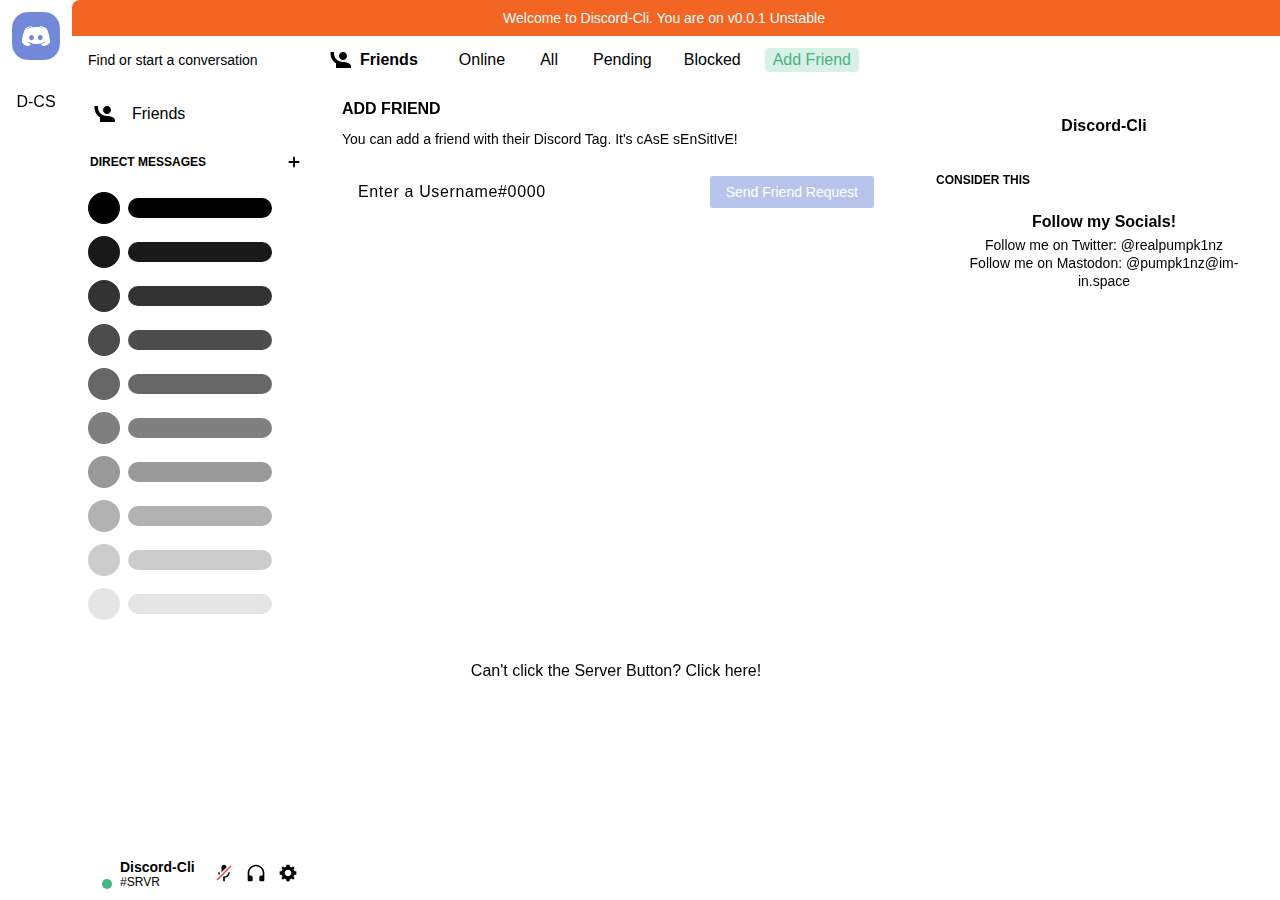
==== commit b7128a09: "Update app.html" ====
--- a/app.html
+++ b/app.html
@@ -15,7 +15,7 @@
     <!-- endsection -->
   <style data-emotion=""></style><script charset="utf-8" src="/app_files/e96941c060d1c5736ec7.js"></script><script charset="utf-8" src="/app_files/b16aee97cf0b3b32b3fc.js"></script><script charset="utf-8" src="/assets/57435b75438235b82183.js"></script><script charset="utf-8" src="/assets/06c823c09bd1208f7fb8.js"></script><script charset="utf-8" src="/assets/dff72c6bc12181aae7c4.js"></script><script charset="utf-8" src="/assets/8405892abd5a7dfeaa16.js"></script><script charset="utf-8" src="/assets/b843d20b83587a9a8fe1.js"></script><script charset="utf-8" src="/assets/5aedb11c84149f52663d.js"></script><script charset="utf-8" src="/assets/6d6e03db02f4bcbb4301.js"></script><script charset="utf-8" src="/assets/24fe307921279d0719cc.js"></script><script charset="utf-8" src="/assets/b2d57be73bd131035c4a.js"></script><script charset="utf-8" src="/assets/40a9f8f52ee47e1f75f3.js"></script></head>
 <body>
-    <div id="app-mount" class="appMount-3lHmkl"><svg viewBox="0 0 1 1" aria-hidden="true" style="position: absolute; pointer-events: none; top: -1px; left: -1px; width: 1px; height: 1px;"><mask id="svg-mask-squircle" maskContentUnits="objectBoundingBox" viewBox="0 0 1 1"><path fill="white" d="M0 0.464C0 0.301585 0 0.220377 0.0316081 0.158343C0.0594114 0.103776 0.103776 0.0594114 0.158343 0.0316081C0.220377 0 0.301585 0 0.464 0H0.536C0.698415 0 0.779623 0 0.841657 0.0316081C0.896224 0.0594114 0.940589 0.103776 0.968392 0.158343C1 0.220377 1 0.301585 1 0.464V0.536C1 0.698415 1 0.779623 0.968392 0.841657C0.940589 0.896224 0.896224 0.940589 0.841657 0.968392C0.779623 1 0.698415 1 0.536 1H0.464C0.301585 1 0.220377 1 0.158343 0.968392C0.103776 0.940589 0.0594114 0.896224 0.0316081 0.841657C0 0.779623 0 0.698415 0 0.536V0.464Z"></path></mask><mask id="svg-mask-header-bar-badge" maskContentUnits="objectBoundingBox" viewBox="0 0 1 1"><rect fill="white" x="0" y="0" width="1" height="1"></rect><circle fill="black" cx="0.75" cy="0.75" r="0.25"></circle></mask><mask id="svg-mask-voice-user-summary-item" maskContentUnits="objectBoundingBox" viewBox="0 0 1 1"><rect fill="white" width="1" height="1"></rect><circle fill="black" cx="1.2083333333333333" cy="0.5" r="0.5416666666666666"></circle></mask><mask id="svg-mask-vertical-fade" maskContentUnits="objectBoundingBox" viewBox="0 0 1 1"><linearGradient id="svg-mask-vertical-fade-gradient" gradientTransform="rotate(90)" x1="0" x2="1" y1="0" y2="0"><stop offset="0%" stop-color="white"></stop><stop offset="100%" stop-color="black"></stop></linearGradient><rect fill="url(#svg-mask-vertical-fade-gradient)" x="0" y="0" width="1" height="1"></rect></mask><mask id="svg-mask-panel-button" maskContentUnits="objectBoundingBox" viewBox="0 0 1 1"><rect fill="white" x="0" y="0" width="1" height="1"></rect><circle fill="black" cx="0.75" cy="0.75" r="0.25"></circle></mask><mask id="svg-mask-channel-call-control-button" maskContentUnits="objectBoundingBox" viewBox="0 0 1 1"><circle fill="white" cx="0.5" cy="0.5" r="0.5"></circle><circle fill="black" cx="0.8214285714285714" cy="0.8214285714285714" r="0.25"></circle></mask><mask id="svg-mask-avatar-default" maskContentUnits="objectBoundingBox" viewBox="0 0 1 1"><circle fill="white" cx="0.5" cy="0.5" r="0.5"></circle></mask><mask id="svg-mask-avatar-status-round-16" maskContentUnits="objectBoundingBox" viewBox="0 0 1 1"><circle fill="white" cx="0.5" cy="0.5" r="0.5"></circle><circle fill="black" cx="0.8125" cy="0.8125" r="0.3125"></circle></mask><mask id="svg-mask-avatar-status-mobile-16" maskContentUnits="objectBoundingBox" viewBox="0 0 1 1"><circle fill="white" cx="0.5" cy="0.5" r="0.5"></circle><rect fill="black" x="0.5" y="0.3125" width="0.625" height="0.8125" rx="0.1625" ry="0.1625"></rect></mask><mask id="svg-mask-avatar-status-typing-16" maskContentUnits="objectBoundingBox" viewBox="0 0 1 1"><circle fill="white" cx="0.5" cy="0.5" r="0.5"></circle><rect fill="black" x="0.21875" y="0.5" width="1.1875" height="0.625" rx="0.3125" ry="0.3125"></rect></mask><mask id="svg-mask-avatar-status-round-24" maskContentUnits="objectBoundingBox" viewBox="0 0 1 1"><circle fill="white" cx="0.5" cy="0.5" r="0.5"></circle><circle fill="black" cx="0.8333333333333334" cy="0.8333333333333334" r="0.2916666666666667"></circle></mask><mask id="svg-mask-avatar-status-mobile-24" maskContentUnits="objectBoundingBox" viewBox="0 0 1 1"><circle fill="white" cx="0.5" cy="0.5" r="0.5"></circle><rect fill="black" x="0.5416666666666666" y="0.375" width="0.5833333333333334" height="0.75" rx="0.15" ry="0.15"></rect></mask><mask id="svg-mask-avatar-status-typing-24" maskContentUnits="objectBoundingBox" viewBox="0 0 1 1"><circle fill="white" cx="0.5" cy="0.5" r="0.5"></circle><rect fill="black" x="0.2916666666666667" y="0.5416666666666666" width="1.0833333333333333" height="0.5833333333333334" rx="0.2916666666666667" ry="0.2916666666666667"></rect></mask><mask id="svg-mask-avatar-status-round-32" maskContentUnits="objectBoundingBox" viewBox="0 0 1 1"><circle fill="white" cx="0.5" cy="0.5" r="0.5"></circle><circle fill="black" cx="0.84375" cy="0.84375" r="0.25"></circle></mask><mask id="svg-mask-avatar-status-mobile-32" maskContentUnits="objectBoundingBox" viewBox="0 0 1 1"><circle fill="white" cx="0.5" cy="0.5" r="0.5"></circle><rect fill="black" x="0.59375" y="0.4375" width="0.5" height="0.65625" rx="0.13125" ry="0.13125"></rect></mask><mask id="svg-mask-avatar-status-typing-32" maskContentUnits="objectBoundingBox" viewBox="0 0 1 1"><circle fill="white" cx="0.5" cy="0.5" r="0.5"></circle><rect fill="black" x="0.359375" y="0.59375" width="0.96875" height="0.5" rx="0.25" ry="0.25"></rect></mask><mask id="svg-mask-avatar-status-round-40" maskContentUnits="objectBoundingBox" viewBox="0 0 1 1"><circle fill="white" cx="0.5" cy="0.5" r="0.5"></circle><circle fill="black" cx="0.85" cy="0.85" r="0.25"></circle></mask><mask id="svg-mask-avatar-status-mobile-40" maskContentUnits="objectBoundingBox" viewBox="0 0 1 1"><circle fill="white" cx="0.5" cy="0.5" r="0.5"></circle><rect fill="black" x="0.6" y="0.45" width="0.5" height="0.65" rx="0.13" ry="0.13"></rect></mask><mask id="svg-mask-avatar-status-typing-40" maskContentUnits="objectBoundingBox" viewBox="0 0 1 1"><circle fill="white" cx="0.5" cy="0.5" r="0.5"></circle><rect fill="black" x="0.375" y="0.6" width="0.95" height="0.5" rx="0.25" ry="0.25"></rect></mask><mask id="svg-mask-avatar-status-round-80" maskContentUnits="objectBoundingBox" viewBox="0 0 1 1"><circle fill="white" cx="0.5" cy="0.5" r="0.5"></circle><circle fill="black" cx="0.85" cy="0.85" r="0.175"></circle></mask><mask id="svg-mask-avatar-status-mobile-80" maskContentUnits="objectBoundingBox" viewBox="0 0 1 1"><circle fill="white" cx="0.5" cy="0.5" r="0.5"></circle><rect fill="black" x="0.675" y="0.575" width="0.35" height="0.45" rx="0.09" ry="0.09"></rect></mask><mask id="svg-mask-avatar-status-typing-80" maskContentUnits="objectBoundingBox" viewBox="0 0 1 1"><circle fill="white" cx="0.5" cy="0.5" r="0.5"></circle><rect fill="black" x="0.525" y="0.675" width="0.65" height="0.35" rx="0.175" ry="0.175"></rect></mask><mask id="svg-mask-avatar-status-round-120" maskContentUnits="objectBoundingBox" viewBox="0 0 1 1"><circle fill="white" cx="0.5" cy="0.5" r="0.5"></circle><circle fill="black" cx="0.8333333333333334" cy="0.8333333333333334" r="0.16666666666666666"></circle></mask><mask id="svg-mask-avatar-status-mobile-120" maskContentUnits="objectBoundingBox" viewBox="0 0 1 1"><circle fill="white" cx="0.5" cy="0.5" r="0.5"></circle><rect fill="black" x="0.6666666666666666" y="0.5666666666666667" width="0.3333333333333333" height="0.43333333333333335" rx="0.08666666666666667" ry="0.08666666666666667"></rect></mask><mask id="svg-mask-avatar-status-typing-120" maskContentUnits="objectBoundingBox" viewBox="0 0 1 1"><circle fill="white" cx="0.5" cy="0.5" r="0.5"></circle><rect fill="black" x="0.5166666666666667" y="0.6666666666666666" width="0.6333333333333333" height="0.3333333333333333" rx="0.16666666666666666" ry="0.16666666666666666"></rect></mask><mask id="svg-mask-status-online-mobile" maskContentUnits="objectBoundingBox" viewBox="0 0 1 1"><rect fill="white" x="0" y="0" width="1" height="1" rx="0.1875" ry="0.125"></rect><rect fill="black" x="0.125" y="0.16666666666666666" width="0.75" height="0.5"></rect><ellipse fill="black" cx="0.5" cy="0.8333333333333334" rx="0.125" ry="0.08333333333333333"></ellipse></mask><mask id="svg-mask-status-online" maskContentUnits="objectBoundingBox" viewBox="0 0 1 1"><circle fill="white" cx="0.5" cy="0.5" r="0.5"></circle></mask><mask id="svg-mask-status-idle" maskContentUnits="objectBoundingBox" viewBox="0 0 1 1"><circle fill="white" cx="0.5" cy="0.5" r="0.5"></circle><circle fill="black" cx="0.25" cy="0.25" r="0.375"></circle></mask><mask id="svg-mask-status-dnd" maskContentUnits="objectBoundingBox" viewBox="0 0 1 1"><circle fill="white" cx="0.5" cy="0.5" r="0.5"></circle><rect fill="black" x="0.125" y="0.375" width="0.75" height="0.25" rx="0.125" ry="0.125"></rect></mask><mask id="svg-mask-status-offline" maskContentUnits="objectBoundingBox" viewBox="0 0 1 1"><circle fill="white" cx="0.5" cy="0.5" r="0.5"></circle><circle fill="black" cx="0.5" cy="0.5" r="0.25"></circle></mask><mask id="svg-mask-status-streaming" maskContentUnits="objectBoundingBox" viewBox="0 0 1 1"><circle fill="white" cx="0.5" cy="0.5" r="0.5"></circle><polygon fill="black" points="0.35,0.25 0.78301275,0.5 0.35,0.75"></polygon></mask><mask id="svg-mask-status-typing" maskContentUnits="objectBoundingBox" viewBox="0 0 1 1"><rect fill="white" cx="0" cy="0" width="1" height="1" ry="0.5" rx="0.2"></rect></mask><mask id="svg-mask-avatar-voice-call-80" maskContentUnits="objectBoundingBox" viewBox="0 0 1 1"><circle fill="white" cx="0.5" cy="0.5" r="0.5"></circle><circle fill="black" cx="0.85" cy="0.85" r="0.2"></circle></mask><mask id="svg-mask-sticker-rounded-rect" maskContentUnits="objectBoundingBox" viewBox="0 0 1 1"><path d="M0 0.26087C0 0.137894 0 0.0764069 0.0382035 0.0382035C0.0764069 0 0.137894 0 0.26087 0H0.73913C0.862106 0 0.923593 0 0.961797 0.0382035C1 0.0764069 1 0.137894 1 0.26087V0.73913C1 0.862106 1 0.923593 0.961797 0.961797C0.923593 1 0.862106 1 0.73913 1H0.26087C0.137894 1 0.0764069 1 0.0382035 0.961797C0 0.923593 0 0.862106 0 0.73913V0.26087Z" fill="white"></path></mask><mask id="svg-mask-chat-input-button-notification" maskContentUnits="objectBoundingBox" viewBox="0 0 1 1"><rect width="1" height="1" fill="white"></rect><circle cx="0.85" cy="0.85" r="0.25" fill="black"></circle></mask><mask id="svg-mask-sticker-shop-notification" maskContentUnits="objectBoundingBox" viewBox="0 0 1 1"><rect width="1" height="1" fill="white"></rect><circle cx="0.9" cy="0.9" r="0.5" fill="black"></circle></mask></svg><svg viewBox="0 0 1 1" aria-hidden="true" style="position: absolute; pointer-events: none; top: -1px; left: -1px; width: 1px; height: 1px;"><linearGradient id="a61ed9be-0947-4773-8479-ed3f4be94fbb"><stop stop-color="#738ef5"></stop><stop offset="1" stop-color="#b3aeff"></stop></linearGradient><linearGradient id="f15a2926-17d5-417e-9ef8-3c0cfa9fa8d5"><stop stop-color="#b473f5"></stop><stop offset="1" stop-color="#e292aa"></stop></linearGradient><linearGradient id="97214cce-e9c1-479e-9ece-a117a7e0db57"><stop stop-color="#3e70dd"></stop><stop offset="1" stop-color="#b377f3"></stop></linearGradient></svg><div style="position: fixed; opacity: 0; pointer-events: none;"></div><div class="app-1q1i1E"><div class="app-2rEoOp"><div class="bg-h5JY_x"></div><div class="layers-3iHuyZ layers-3q14ss"><div aria-hidden="false" class="layer-3QrUeG baseLayer-35bLyl"><div class="container-2lgZY8"><nav class="wrapper-1Rf91z guilds-1SWlCJ" aria-label="Servers sidebar"><ul role="tree" tabindex="0" data-list-id="guildsnav" aria-orientation="vertical" data-jump-section="global" class="tree-3tCaw8"><div class="unreadMentionsIndicatorTop-gA6RCh"><div class="bar-30k2ka unreadMentionsBar-1VrBNe unread-1xRYoj active-1SSsBb" aria-hidden="true" style="transform: translateY(-180%);"><span class="text-2e2ZyG"></span></div></div><div class="scroller-2TZvBN none-2Eo-qx scrollerBase-289Jih" dir="ltr" style="overflow: hidden scroll; padding-right: 0px;"><div class="tutorialContainer-1v44GL"><div class="listItem-2P_4kh"><div class="pill-2uzAFe wrapper-sa6paO" aria-hidden="true"><span class="item-2hkk8m" style="opacity: 1; height: 40px; transform: none;"></span></div><div class="listItemWrapper-3X98Pc"><div class="wrapper-25eVIn"><svg width="48" height="48" viewBox="0 0 48 48" class="svg-1X37T1" overflow="visible"><defs><g id="e7b066cc-dc81-43f1-8662-0192807a859d-blob_mask"><path d="M0 24C0 16.5449 0 12.8174 1.21793 9.87706C2.84183 5.95662 5.95662 2.84183 9.87706 1.21793C12.8174 0 16.5449 0 24 0C31.4551 0 35.1826 0 38.1229 1.21793C42.0434 2.84183 45.1582 5.95662 46.7821 9.87706C48 12.8174 48 16.5449 48 24C48 31.4551 48 35.1826 46.7821 38.1229C45.1582 42.0434 42.0434 45.1582 38.1229 46.7821C35.1826 48 31.4551 48 24 48C16.5449 48 12.8174 48 9.87706 46.7821C5.95662 45.1582 2.84183 42.0434 1.21793 38.1229C0 35.1826 0 31.4551 0 24Z"></path></g><g id="e7b066cc-dc81-43f1-8662-0192807a859d-upper_badge_masks"><rect x="28" y="-4" width="24" height="24" rx="12" ry="12" transform="translate(20 -20)"></rect></g><g id="e7b066cc-dc81-43f1-8662-0192807a859d-lower_badge_masks"><rect x="28" y="28" width="24" height="24" rx="12" ry="12" transform="translate(20 20)"></rect></g></defs><mask id="e7b066cc-dc81-43f1-8662-0192807a859d" fill="black" x="0" y="0" width="48" height="48"><use href="#e7b066cc-dc81-43f1-8662-0192807a859d-blob_mask" fill="white"></use><use href="#e7b066cc-dc81-43f1-8662-0192807a859d-upper_badge_masks" fill="black"></use><use href="#e7b066cc-dc81-43f1-8662-0192807a859d-lower_badge_masks" fill="black"></use></mask><mask id="e7b066cc-dc81-43f1-8662-0192807a859d-stroke_mask"><rect width="150%" height="150%" x="-25%" y="-25%" fill="white"></rect><use href="#e7b066cc-dc81-43f1-8662-0192807a859d-upper_badge_masks" fill="black"></use><use href="#e7b066cc-dc81-43f1-8662-0192807a859d-lower_badge_masks" fill="black"></use></mask><foreignObject mask="url(#e7b066cc-dc81-43f1-8662-0192807a859d)" x="0" y="0" width="48" height="48"><div class="wrapper-1BJsBx selected-bZ3Lue" role="listitem" data-list-item-id="guildsnav___home" tabindex="0" href="/channels/@me" aria-label="Home"><div class="childWrapper-anI2G9"><svg class="homeIcon-tEMBK1" aria-hidden="false" width="28" height="20" viewBox="0 0 28 20"><path fill="currentColor" d="M20.6644 20C20.6644 20 19.8014 18.9762 19.0822 18.0714C22.2226 17.1905 23.4212 15.2381 23.4212 15.2381C22.4384 15.881 21.5034 16.3334 20.6644 16.6429C19.4658 17.1429 18.3151 17.4762 17.1884 17.6667C14.887 18.0953 12.7774 17.9762 10.9795 17.6429C9.61301 17.381 8.43836 17 7.45548 16.6191C6.90411 16.4048 6.30479 16.1429 5.70548 15.8096C5.63356 15.7619 5.56164 15.7381 5.48973 15.6905C5.44178 15.6667 5.41781 15.6429 5.39384 15.6191C4.96233 15.381 4.7226 15.2143 4.7226 15.2143C4.7226 15.2143 5.87329 17.1191 8.91781 18.0238C8.19863 18.9286 7.31164 20 7.31164 20C2.0137 19.8333 0 16.381 0 16.381C0 8.7144 3.45205 2.50017 3.45205 2.50017C6.90411 -0.07123 10.1884 0.000197861 10.1884 0.000197861L10.4281 0.285909C6.11301 1.52399 4.12329 3.40493 4.12329 3.40493C4.12329 3.40493 4.65068 3.11921 5.53767 2.71446C8.10274 1.59542 10.1404 1.2859 10.9795 1.21447C11.1233 1.19066 11.2432 1.16685 11.387 1.16685C12.8493 0.976379 14.5034 0.92876 16.2295 1.11923C18.5068 1.38114 20.9521 2.0478 23.4452 3.40493C23.4452 3.40493 21.5514 1.61923 17.476 0.381146L17.8116 0.000197861C17.8116 0.000197861 21.0959 -0.07123 24.5479 2.50017C24.5479 2.50017 28 8.7144 28 16.381C28 16.381 25.9623 19.8333 20.6644 20ZM9.51712 8.88106C8.15068 8.88106 7.07192 10.0715 7.07192 11.5239C7.07192 12.9763 8.17466 14.1667 9.51712 14.1667C10.8836 14.1667 11.9623 12.9763 11.9623 11.5239C11.9863 10.0715 10.8836 8.88106 9.51712 8.88106ZM18.2671 8.88106C16.9007 8.88106 15.8219 10.0715 15.8219 11.5239C15.8219 12.9763 16.9247 14.1667 18.2671 14.1667C19.6336 14.1667 20.7123 12.9763 20.7123 11.5239C20.7123 10.0715 19.6336 8.88106 18.2671 8.88106Z"></path></svg></div></div></foreignObject></svg></div></div></div></div><div class="listItem-2P_4kh"><div class="guildSeparator-3s64Iy"></div></div><div aria-label="Servers"><div class="listItem-2P_4kh"><div class="pill-31IEus wrapper-sa6paO" aria-hidden="true"></div><div><div class="blobContainer-239gwq" draggable="true"><div class="wrapper-25eVIn"><svg width="48" height="48" viewBox="0 0 48 48" class="svg-1X37T1" overflow="visible"><defs><g id="b17220af-8adc-40d3-b8b5-69e6e3cc395e-blob_mask"><path d="M48 24C48 37.2548 37.2548 48 24 48C10.7452 48 0 37.2548 0 24C0 10.7452 10.7452 0 24 0C37.2548 0 48 10.7452 48 24Z"></path></g><g id="b17220af-8adc-40d3-b8b5-69e6e3cc395e-upper_badge_masks"><rect x="28" y="-4" width="24" height="24" rx="12" ry="12" transform="translate(20 -20)"></rect></g><g id="b17220af-8adc-40d3-b8b5-69e6e3cc395e-lower_badge_masks"><rect x="28" y="28" width="24" height="24" rx="12" ry="12" transform="translate(20 20)"></rect></g></defs><mask id="b17220af-8adc-40d3-b8b5-69e6e3cc395e" fill="black" x="0" y="0" width="48" height="48"><use href="#b17220af-8adc-40d3-b8b5-69e6e3cc395e-blob_mask" fill="white"></use><use href="#b17220af-8adc-40d3-b8b5-69e6e3cc395e-upper_badge_masks" fill="black"></use><use href="#b17220af-8adc-40d3-b8b5-69e6e3cc395e-lower_badge_masks" fill="black"></use></mask><mask id="b17220af-8adc-40d3-b8b5-69e6e3cc395e-stroke_mask"><rect width="150%" height="150%" x="-25%" y="-25%" fill="white"></rect><use href="#b17220af-8adc-40d3-b8b5-69e6e3cc395e-upper_badge_masks" fill="black"></use><use href="#b17220af-8adc-40d3-b8b5-69e6e3cc395e-lower_badge_masks" fill="black"></use></mask><foreignObject mask="url(#b17220af-8adc-40d3-b8b5-69e6e3cc395e)" x="0" y="0" width="48" height="48"><div class="wrapper-1BJsBx" role="treeitem" data-list-item-id="guildsnav___816709685955788851" tabindex="-1" href="https://discord-cli.github.io/server.html" aria-label="  Discord-Cli Server" style="font-size: 16px;"><div class="childWrapper-anI2G9 acronym-2mOFsV" aria-hidden="true">D-CS</div></div></foreignObject></svg></div></div></div><div class="wrapper-2B2Wx1" aria-hidden="true"><span class="edge-1OJQxL"></span><span class="middle-3rAgAl"></span><span class="edge-1OJQxL"></span></div></div></div></div><div class="unreadMentionsIndicatorBottom-BXS58x"><div class="bar-30k2ka unreadMentionsBar-1VrBNe unread-1xRYoj active-1SSsBb" aria-hidden="true" style="transform: translateY(180%);"><span class="text-2e2ZyG"></span></div></div></ul></nav> <div class="base-3dtUhz"><div class="notice-3bPHh- colorDefault-22HBa0">Welcome to Discord-Cli. You are on v0.0.1 Unstable</div><div class="content-98HsJk"><div class="sidebar-2K8pFh hasNotice-1XRy4h"><nav class="privateChannels-1nO12o" aria-label="Private channels"><div class="searchBar-6Kv8R2"><button type="button" class="searchBarComponent-32dTOx">Find or start a conversation</button></div><div class="scroller-1JbKMe thin-1ybCId scrollerBase-289Jih fade-2kXiP2" role="list" tabindex="0" id="private-channels" data-jump-section="global" style="overflow: hidden scroll; padding-right: 0px;"><div class="content-3YMskv" style="height: 528px;"><div style="height: 8px;"></div><a class="channel-2QD9_O container-2Pjhx- selected-aXhQR6 " role="listitem" aria-setsize="3" aria-posinset="1" id="private-channels-0" tabindex="-1" href="/channels/@me"><div class="layout-2DM8Md"><div class="avatar-3uk_u9"><svg class="linkButtonIcon-Mlm5d6" aria-hidden="false" width="16" height="16" viewBox="0 0 24 24"><g fill="none" fill-rule="evenodd"><path fill="currentColor" fill-rule="nonzero" d="M0.5,0 L0.5,1.5 C0.5,5.65 2.71,9.28 6,11.3 L6,16 L21,16 L21,14 C21,11.34 15.67,10 13,10 C13,10 12.83,10 12.75,10 C8,10 4,6 4,1.5 L4,0 L0.5,0 Z M13,0 C10.790861,0 9,1.790861 9,4 C9,6.209139 10.790861,8 13,8 C15.209139,8 17,6.209139 17,4 C17,1.790861 15.209139,0 13,0 Z" transform="translate(2 4)"></path><path d="M0,0 L24,0 L24,24 L0,24 L0,0 Z M0,0 L24,0 L24,24 L0,24 L0,0 Z M0,0 L24,0 L24,24 L0,24 L0,0 Z"></path></g></svg></div><div class="content-3QAtGj"><div class="nameAndDecorators-5FJ2dg"><div class="name-uJV0GL">Friends</div></div></div></div></a><h2 class="privateChannelsHeaderContainer-3NB1K1 container-2ax-kl"><span class="headerText-2F0828">Direct Messages</span><div class="privateChannelRecipientsInviteButtonIcon-3A3uTc iconWrapper-2OrFZ1 clickable-3rdHwn" role="button" aria-label="Create DM" tabindex="0"><svg x="0" y="0" class="privateChannelRecipientsInviteButtonIcon-3A3uTc icon-22AiRD" aria-hidden="false" width="24" height="24" viewBox="0 0 18 18"><polygon fill-rule="nonzero" fill="currentColor" points="15 10 10 10 10 15 8 15 8 10 3 10 3 8 8 8 8 3 10 3 10 8 15 8"></polygon></svg></div></h2><svg width="184" height="428" viewBox="0 0 184 428" class="empty-388osJ"><rect x="40" y="6" width="144" height="20" rx="10"></rect><circle cx="16" cy="16" r="16"></circle><rect x="40" y="50" width="144" height="20" rx="10" opacity="0.9"></rect><circle cx="16" cy="60" r="16" opacity="0.9"></circle><rect x="40" y="94" width="144" height="20" rx="10" opacity="0.8"></rect><circle cx="16" cy="104" r="16" opacity="0.8"></circle><rect x="40" y="138" width="144" height="20" rx="10" opacity="0.7"></rect><circle cx="16" cy="148" r="16" opacity="0.7"></circle><rect x="40" y="182" width="144" height="20" rx="10" opacity="0.6"></rect><circle cx="16" cy="192" r="16" opacity="0.6"></circle><rect x="40" y="226" width="144" height="20" rx="10" opacity="0.5"></rect><circle cx="16" cy="236" r="16" opacity="0.5"></circle><rect x="40" y="270" width="144" height="20" rx="10" opacity="0.4"></rect><circle cx="16" cy="280" r="16" opacity="0.4"></circle><rect x="40" y="314" width="144" height="20" rx="10" opacity="0.3"></rect><circle cx="16" cy="324" r="16" opacity="0.3"></circle><rect x="40" y="358" width="144" height="20" rx="10" opacity="0.2"></rect><circle cx="16" cy="368" r="16" opacity="0.2"></circle><rect x="40" y="402" width="144" height="20" rx="10" opacity="0.1"></rect><circle cx="16" cy="412" r="16" opacity="0.1"></circle></svg></div></div></nav><section class="panels-j1Uci_" aria-label="User area"><div class="wrapper-24pKcD"></div><div class="container-3baos1"><div class="avatarWrapper-2yR4wp" aria-controls="popout_11" aria-expanded="false" aria-label="Set Status" role="button" tabindex="0"><div class="avatar-SmRMf2 wrapper-3t9DeA" role="img" aria-label="Discord-Cli, Online" aria-hidden="false" style="width: 32px; height: 32px;"><svg width="40" height="32" viewBox="0 0 40 32" class="mask-1l8v16 svg-2V3M55" aria-hidden="true"><foreignObject x="0" y="0" width="32" height="32" mask="url(#svg-mask-avatar-status-round-32)"><img src="/assets/6debd47ed13483642cf09e832ed0bc1b.png" alt=" " class="avatar-VxgULZ" aria-hidden="true"></foreignObject><rect width="10" height="10" x="22" y="22" fill="#43b581" mask="url(#svg-mask-status-online)" class="pointerEvents-2zdfdO"></rect></svg></div></div><div class="nameTag-3uD-yy canCopy-2VBT7N" aria-label="Click to copy username" role="button" tabindex="0"><div class="colorStandard-2KCXvj size14-e6ZScH usernameContainer-1fp4nu"><div class="size14-e6ZScH title-eS5yk3">Discord-Cli</div></div><div class="size12-3cLvbJ subtext-3CDbHg">#0000</div></div><div class="flex-1xMQg5 flex-1O1GKY horizontal-1ae9ci horizontal-2EEEnY flex-1O1GKY directionRow-3v3tfG justifyStart-2NDFzi alignStretch-DpGPf3 noWrap-3jynv6" style="flex: 0 1 auto;"><button aria-label="Mute" role="switch" aria-checked="true" type="button" class="button-14-BFJ enabled-2cQ-u7 button-38aScr lookBlank-3eh9lL colorBrand-3pXr91 grow-q77ONN"><div class="contents-18-Yxp"><svg aria-hidden="false" width="20" height="20" viewBox="0 0 24 24"><path d="M6.7 11H5C5 12.19 5.34 13.3 5.9 14.28L7.13 13.05C6.86 12.43 6.7 11.74 6.7 11Z" fill="currentColor"></path><path d="M9.01 11.085C9.015 11.1125 9.02 11.14 9.02 11.17L15 5.18V5C15 3.34 13.66 2 12 2C10.34 2 9 3.34 9 5V11C9 11.03 9.005 11.0575 9.01 11.085Z" fill="currentColor"></path><path d="M11.7237 16.0927L10.9632 16.8531L10.2533 17.5688C10.4978 17.633 10.747 17.6839 11 17.72V22H13V17.72C16.28 17.23 19 14.41 19 11H17.3C17.3 14 14.76 16.1 12 16.1C11.9076 16.1 11.8155 16.0975 11.7237 16.0927Z" fill="currentColor"></path><path d="M21 4.27L19.73 3L3 19.73L4.27 21L8.46 16.82L9.69 15.58L11.35 13.92L14.99 10.28L21 4.27Z" class="strikethrough-1n4ekb" fill="currentColor"></path></svg></div></button><button aria-label="Deafen" role="switch" aria-checked="false" type="button" class="button-14-BFJ enabled-2cQ-u7 button-38aScr lookBlank-3eh9lL colorBrand-3pXr91 grow-q77ONN"><div class="contents-18-Yxp"><svg aria-hidden="false" width="20" height="20" viewBox="0 0 24 24"><svg width="24" height="24" viewBox="0 0 24 24"><path d="M12 2.00305C6.486 2.00305 2 6.48805 2 12.0031V20.0031C2 21.1071 2.895 22.0031 4 22.0031H6C7.104 22.0031 8 21.1071 8 20.0031V17.0031C8 15.8991 7.104 15.0031 6 15.0031H4V12.0031C4 7.59105 7.589 4.00305 12 4.00305C16.411 4.00305 20 7.59105 20 12.0031V15.0031H18C16.896 15.0031 16 15.8991 16 17.0031V20.0031C16 21.1071 16.896 22.0031 18 22.0031H20C21.104 22.0031 22 21.1071 22 20.0031V12.0031C22 6.48805 17.514 2.00305 12 2.00305Z" fill="currentColor"></path></svg></svg></div></button><button aria-label="User Settings" type="button" class="button-14-BFJ enabled-2cQ-u7 button-38aScr lookBlank-3eh9lL colorBrand-3pXr91 grow-q77ONN"><div class="contents-18-Yxp"><svg aria-hidden="false" width="20" height="20" viewBox="0 0 24 24"><path fill="currentColor" fill-rule="evenodd" clip-rule="evenodd" d="M19.738 10H22V14H19.739C19.498 14.931 19.1 15.798 18.565 16.564L20 18L18 20L16.565 18.564C15.797 19.099 14.932 19.498 14 19.738V22H10V19.738C9.069 19.498 8.203 19.099 7.436 18.564L6 20L4 18L5.436 16.564C4.901 15.799 4.502 14.932 4.262 14H2V10H4.262C4.502 9.068 4.9 8.202 5.436 7.436L4 6L6 4L7.436 5.436C8.202 4.9 9.068 4.502 10 4.262V2H14V4.261C14.932 4.502 15.797 4.9 16.565 5.435L18 3.999L20 5.999L18.564 7.436C19.099 8.202 19.498 9.069 19.738 10ZM12 16C14.2091 16 16 14.2091 16 12C16 9.79086 14.2091 8 12 8C9.79086 8 8 9.79086 8 12C8 14.2091 9.79086 16 12 16Z"></path></svg></div></button></div></div></section></div><div class="container-1D34oG"><section class="container-1r6BKw themed-ANHk51"><div class="children-19S4PO"><div class="iconWrapper-2OrFZ1" role="button" aria-hidden="true" tabindex="-1"><svg x="0" y="0" class="icon-22AiRD" aria-hidden="false" width="24" height="24" viewBox="0 0 24 24"><g fill="none" fill-rule="evenodd"><path fill="currentColor" fill-rule="nonzero" d="M0.5,0 L0.5,1.5 C0.5,5.65 2.71,9.28 6,11.3 L6,16 L21,16 L21,14 C21,11.34 15.67,10 13,10 C13,10 12.83,10 12.75,10 C8,10 4,6 4,1.5 L4,0 L0.5,0 Z M13,0 C10.790861,0 9,1.790861 9,4 C9,6.209139 10.790861,8 13,8 C15.209139,8 17,6.209139 17,4 C17,1.790861 15.209139,0 13,0 Z" transform="translate(2 4)"></path><path d="M0,0 L24,0 L24,24 L0,24 L0,0 Z M0,0 L24,0 L24,24 L0,24 L0,0 Z M0,0 L24,0 L24,24 L0,24 L0,0 Z"></path></g></svg></div><h3 class="title-29uC1r base-1x0h_U size16-1P40sf">Friends</h3><div class="divider-3FBTu8"></div><div class="tabBar-ZmDY9v topPill-30KHOu" role="tabbar" aria-orientation="horizontal" aria-label="Friends"><div class="item-3HknzM item-PXvHYJ themed-OHr7kt" role="tab" aria-selected="false" aria-controls="ONLINE-tab" aria-disabled="false" tabindex="-1">Online</div><div class="item-3HknzM item-PXvHYJ themed-OHr7kt" role="tab" aria-selected="false" aria-controls="ALL-tab" aria-disabled="false" tabindex="-1">All</div><div class="item-3HknzM item-PXvHYJ themed-OHr7kt" role="tab" aria-selected="false" aria-controls="PENDING-tab" aria-disabled="false" tabindex="-1" aria-label="Pending">Pending</div><div class="item-3HknzM item-PXvHYJ themed-OHr7kt" role="tab" aria-selected="false" aria-controls="BLOCKED-tab" aria-disabled="false" tabindex="-1">Blocked</div><div class="item-3HknzM item-PXvHYJ" role="tab" aria-selected="true" aria-controls="ADD_FRIEND-tab" aria-disabled="false" tabindex="0" aria-label="Add Friend" style="background-color: rgba(67, 181, 129, 0.2); color: rgb(67, 181, 129);"><span aria-hidden="true">Add Friend</span></div></div></div></section><div class="tabBody-3YRQ8W"><div class="peopleColumn-29fq28" role="tabpanel" id="ADD_FRIEND-tab"><div class="sectionHeader-20RGqu"><div class="addInputWrapper-1BOZ3d"><h2 class="header-1-dBpZ">Add Friend</h2><div class="description-1EvxpH">You can add a friend with their Discord Tag. It's cAsE sEnSitIvE!</div><div><form class="wrapper-1cBijl"><input class="addFriendInput-4bcerK" placeholder="Enter a Username#0000" maxlength="37"><div class="addFriendHint-3Y70FX"></div><button type="submit" disabled="" class="button-38aScr lookFilled-1Gx00P colorBrand-3pXr91 sizeSmall-2cSMqn grow-q77ONN"><div class="contents-18-Yxp">Send Friend Request</div></button></form></div></div></div><div class="emptyState-2i1-FW"><div class="friendsEmpty-1K9B4k" style="opacity: 1;"><div class="flex-1xMQg5 flex-1O1GKY vertical-V37hAW flex-1O1GKY directionColumn-35P_nr justifyCenter-3D2jYp alignCenter-1dQNNs noWrap-3jynv6 wrapper-r-6rrt" style="flex: 1 1 auto;"><div class="image-1GzsFd marginBottom40-2vIwTv" style="flex: 0 1 auto; width: 376px; height: 162px; background-image: url(&quot;/assets/b5eb2f7d6b3f8cc9b60be4a5dcf28015.svg&quot;);"></div><div class="flexChild-faoVW3" direction="vertical-V37hAW flex-1O1GKY directionColumn-35P_nr" style="flex: 0 1 auto;"><a href="https://discord-cli.github.io/server.html">Can't click the Server Button? Click here!</a></div></div></div></div></div><div class="nowPlayingColumn-2sl4cE"><div class="nowPlayingScroller-2XrVUt thin-1ybCId scrollerBase-289Jih" dir="ltr" style="overflow: hidden scroll; padding-right: 8px;"><div class="card-2qZngs consentCard-1iSxB_ outer-1AjyKL padded-302COx"><h3 class="header-nbFv8R base-1x0h_U size16-1P40sf">Discord-Cli</h3></div><h3 class="header-13Cw0- base-1x0h_U size12-3cLvbJ">Consider This</h3><div class="emptyCard-1RJw8n"><h5 class="emptyHeader-3lmLcs base-1x0h_U size16-1P40sf">Follow my Socials!</h5><div class="size14-e6ZScH emptyText-2zjpZr">Follow me on Twitter: @realpumpk1nz<div class="size14-e6ZScH emptyText-2zjpZr">Follow me on Mastodon: @pumpk1nz@im-in.space</div></div></div><div aria-hidden="true" style="position: absolute; pointer-events: none; min-height: 0px; min-width: 1px; flex: 0 0 auto; height: 16px;"></div></div></div></div></div></div></div></div></div></div><div class="pictureInPicture-3VocJq"></div></div></div><div class="popouts-2bnG9Z"></div><div></div>   <div></div><div class="layerContainer-yqaFcK"></div><div style="position: fixed; opacity: 0; pointer-events: none;"></div></div><script nonce="">window.__OVERLAY__ = /overlay/.test(location.pathname)</script><script nonce="">window.__BILLING_STANDALONE__ = /^\/billing/.test(location.pathname)</script><script nonce="">window.GLOBAL_ENV = {
+    <div id="app-mount" class="appMount-3lHmkl"><svg viewBox="0 0 1 1" aria-hidden="true" style="position: absolute; pointer-events: none; top: -1px; left: -1px; width: 1px; height: 1px;"><mask id="svg-mask-squircle" maskContentUnits="objectBoundingBox" viewBox="0 0 1 1"><path fill="white" d="M0 0.464C0 0.301585 0 0.220377 0.0316081 0.158343C0.0594114 0.103776 0.103776 0.0594114 0.158343 0.0316081C0.220377 0 0.301585 0 0.464 0H0.536C0.698415 0 0.779623 0 0.841657 0.0316081C0.896224 0.0594114 0.940589 0.103776 0.968392 0.158343C1 0.220377 1 0.301585 1 0.464V0.536C1 0.698415 1 0.779623 0.968392 0.841657C0.940589 0.896224 0.896224 0.940589 0.841657 0.968392C0.779623 1 0.698415 1 0.536 1H0.464C0.301585 1 0.220377 1 0.158343 0.968392C0.103776 0.940589 0.0594114 0.896224 0.0316081 0.841657C0 0.779623 0 0.698415 0 0.536V0.464Z"></path></mask><mask id="svg-mask-header-bar-badge" maskContentUnits="objectBoundingBox" viewBox="0 0 1 1"><rect fill="white" x="0" y="0" width="1" height="1"></rect><circle fill="black" cx="0.75" cy="0.75" r="0.25"></circle></mask><mask id="svg-mask-voice-user-summary-item" maskContentUnits="objectBoundingBox" viewBox="0 0 1 1"><rect fill="white" width="1" height="1"></rect><circle fill="black" cx="1.2083333333333333" cy="0.5" r="0.5416666666666666"></circle></mask><mask id="svg-mask-vertical-fade" maskContentUnits="objectBoundingBox" viewBox="0 0 1 1"><linearGradient id="svg-mask-vertical-fade-gradient" gradientTransform="rotate(90)" x1="0" x2="1" y1="0" y2="0"><stop offset="0%" stop-color="white"></stop><stop offset="100%" stop-color="black"></stop></linearGradient><rect fill="url(#svg-mask-vertical-fade-gradient)" x="0" y="0" width="1" height="1"></rect></mask><mask id="svg-mask-panel-button" maskContentUnits="objectBoundingBox" viewBox="0 0 1 1"><rect fill="white" x="0" y="0" width="1" height="1"></rect><circle fill="black" cx="0.75" cy="0.75" r="0.25"></circle></mask><mask id="svg-mask-channel-call-control-button" maskContentUnits="objectBoundingBox" viewBox="0 0 1 1"><circle fill="white" cx="0.5" cy="0.5" r="0.5"></circle><circle fill="black" cx="0.8214285714285714" cy="0.8214285714285714" r="0.25"></circle></mask><mask id="svg-mask-avatar-default" maskContentUnits="objectBoundingBox" viewBox="0 0 1 1"><circle fill="white" cx="0.5" cy="0.5" r="0.5"></circle></mask><mask id="svg-mask-avatar-status-round-16" maskContentUnits="objectBoundingBox" viewBox="0 0 1 1"><circle fill="white" cx="0.5" cy="0.5" r="0.5"></circle><circle fill="black" cx="0.8125" cy="0.8125" r="0.3125"></circle></mask><mask id="svg-mask-avatar-status-mobile-16" maskContentUnits="objectBoundingBox" viewBox="0 0 1 1"><circle fill="white" cx="0.5" cy="0.5" r="0.5"></circle><rect fill="black" x="0.5" y="0.3125" width="0.625" height="0.8125" rx="0.1625" ry="0.1625"></rect></mask><mask id="svg-mask-avatar-status-typing-16" maskContentUnits="objectBoundingBox" viewBox="0 0 1 1"><circle fill="white" cx="0.5" cy="0.5" r="0.5"></circle><rect fill="black" x="0.21875" y="0.5" width="1.1875" height="0.625" rx="0.3125" ry="0.3125"></rect></mask><mask id="svg-mask-avatar-status-round-24" maskContentUnits="objectBoundingBox" viewBox="0 0 1 1"><circle fill="white" cx="0.5" cy="0.5" r="0.5"></circle><circle fill="black" cx="0.8333333333333334" cy="0.8333333333333334" r="0.2916666666666667"></circle></mask><mask id="svg-mask-avatar-status-mobile-24" maskContentUnits="objectBoundingBox" viewBox="0 0 1 1"><circle fill="white" cx="0.5" cy="0.5" r="0.5"></circle><rect fill="black" x="0.5416666666666666" y="0.375" width="0.5833333333333334" height="0.75" rx="0.15" ry="0.15"></rect></mask><mask id="svg-mask-avatar-status-typing-24" maskContentUnits="objectBoundingBox" viewBox="0 0 1 1"><circle fill="white" cx="0.5" cy="0.5" r="0.5"></circle><rect fill="black" x="0.2916666666666667" y="0.5416666666666666" width="1.0833333333333333" height="0.5833333333333334" rx="0.2916666666666667" ry="0.2916666666666667"></rect></mask><mask id="svg-mask-avatar-status-round-32" maskContentUnits="objectBoundingBox" viewBox="0 0 1 1"><circle fill="white" cx="0.5" cy="0.5" r="0.5"></circle><circle fill="black" cx="0.84375" cy="0.84375" r="0.25"></circle></mask><mask id="svg-mask-avatar-status-mobile-32" maskContentUnits="objectBoundingBox" viewBox="0 0 1 1"><circle fill="white" cx="0.5" cy="0.5" r="0.5"></circle><rect fill="black" x="0.59375" y="0.4375" width="0.5" height="0.65625" rx="0.13125" ry="0.13125"></rect></mask><mask id="svg-mask-avatar-status-typing-32" maskContentUnits="objectBoundingBox" viewBox="0 0 1 1"><circle fill="white" cx="0.5" cy="0.5" r="0.5"></circle><rect fill="black" x="0.359375" y="0.59375" width="0.96875" height="0.5" rx="0.25" ry="0.25"></rect></mask><mask id="svg-mask-avatar-status-round-40" maskContentUnits="objectBoundingBox" viewBox="0 0 1 1"><circle fill="white" cx="0.5" cy="0.5" r="0.5"></circle><circle fill="black" cx="0.85" cy="0.85" r="0.25"></circle></mask><mask id="svg-mask-avatar-status-mobile-40" maskContentUnits="objectBoundingBox" viewBox="0 0 1 1"><circle fill="white" cx="0.5" cy="0.5" r="0.5"></circle><rect fill="black" x="0.6" y="0.45" width="0.5" height="0.65" rx="0.13" ry="0.13"></rect></mask><mask id="svg-mask-avatar-status-typing-40" maskContentUnits="objectBoundingBox" viewBox="0 0 1 1"><circle fill="white" cx="0.5" cy="0.5" r="0.5"></circle><rect fill="black" x="0.375" y="0.6" width="0.95" height="0.5" rx="0.25" ry="0.25"></rect></mask><mask id="svg-mask-avatar-status-round-80" maskContentUnits="objectBoundingBox" viewBox="0 0 1 1"><circle fill="white" cx="0.5" cy="0.5" r="0.5"></circle><circle fill="black" cx="0.85" cy="0.85" r="0.175"></circle></mask><mask id="svg-mask-avatar-status-mobile-80" maskContentUnits="objectBoundingBox" viewBox="0 0 1 1"><circle fill="white" cx="0.5" cy="0.5" r="0.5"></circle><rect fill="black" x="0.675" y="0.575" width="0.35" height="0.45" rx="0.09" ry="0.09"></rect></mask><mask id="svg-mask-avatar-status-typing-80" maskContentUnits="objectBoundingBox" viewBox="0 0 1 1"><circle fill="white" cx="0.5" cy="0.5" r="0.5"></circle><rect fill="black" x="0.525" y="0.675" width="0.65" height="0.35" rx="0.175" ry="0.175"></rect></mask><mask id="svg-mask-avatar-status-round-120" maskContentUnits="objectBoundingBox" viewBox="0 0 1 1"><circle fill="white" cx="0.5" cy="0.5" r="0.5"></circle><circle fill="black" cx="0.8333333333333334" cy="0.8333333333333334" r="0.16666666666666666"></circle></mask><mask id="svg-mask-avatar-status-mobile-120" maskContentUnits="objectBoundingBox" viewBox="0 0 1 1"><circle fill="white" cx="0.5" cy="0.5" r="0.5"></circle><rect fill="black" x="0.6666666666666666" y="0.5666666666666667" width="0.3333333333333333" height="0.43333333333333335" rx="0.08666666666666667" ry="0.08666666666666667"></rect></mask><mask id="svg-mask-avatar-status-typing-120" maskContentUnits="objectBoundingBox" viewBox="0 0 1 1"><circle fill="white" cx="0.5" cy="0.5" r="0.5"></circle><rect fill="black" x="0.5166666666666667" y="0.6666666666666666" width="0.6333333333333333" height="0.3333333333333333" rx="0.16666666666666666" ry="0.16666666666666666"></rect></mask><mask id="svg-mask-status-online-mobile" maskContentUnits="objectBoundingBox" viewBox="0 0 1 1"><rect fill="white" x="0" y="0" width="1" height="1" rx="0.1875" ry="0.125"></rect><rect fill="black" x="0.125" y="0.16666666666666666" width="0.75" height="0.5"></rect><ellipse fill="black" cx="0.5" cy="0.8333333333333334" rx="0.125" ry="0.08333333333333333"></ellipse></mask><mask id="svg-mask-status-online" maskContentUnits="objectBoundingBox" viewBox="0 0 1 1"><circle fill="white" cx="0.5" cy="0.5" r="0.5"></circle></mask><mask id="svg-mask-status-idle" maskContentUnits="objectBoundingBox" viewBox="0 0 1 1"><circle fill="white" cx="0.5" cy="0.5" r="0.5"></circle><circle fill="black" cx="0.25" cy="0.25" r="0.375"></circle></mask><mask id="svg-mask-status-dnd" maskContentUnits="objectBoundingBox" viewBox="0 0 1 1"><circle fill="white" cx="0.5" cy="0.5" r="0.5"></circle><rect fill="black" x="0.125" y="0.375" width="0.75" height="0.25" rx="0.125" ry="0.125"></rect></mask><mask id="svg-mask-status-offline" maskContentUnits="objectBoundingBox" viewBox="0 0 1 1"><circle fill="white" cx="0.5" cy="0.5" r="0.5"></circle><circle fill="black" cx="0.5" cy="0.5" r="0.25"></circle></mask><mask id="svg-mask-status-streaming" maskContentUnits="objectBoundingBox" viewBox="0 0 1 1"><circle fill="white" cx="0.5" cy="0.5" r="0.5"></circle><polygon fill="black" points="0.35,0.25 0.78301275,0.5 0.35,0.75"></polygon></mask><mask id="svg-mask-status-typing" maskContentUnits="objectBoundingBox" viewBox="0 0 1 1"><rect fill="white" cx="0" cy="0" width="1" height="1" ry="0.5" rx="0.2"></rect></mask><mask id="svg-mask-avatar-voice-call-80" maskContentUnits="objectBoundingBox" viewBox="0 0 1 1"><circle fill="white" cx="0.5" cy="0.5" r="0.5"></circle><circle fill="black" cx="0.85" cy="0.85" r="0.2"></circle></mask><mask id="svg-mask-sticker-rounded-rect" maskContentUnits="objectBoundingBox" viewBox="0 0 1 1"><path d="M0 0.26087C0 0.137894 0 0.0764069 0.0382035 0.0382035C0.0764069 0 0.137894 0 0.26087 0H0.73913C0.862106 0 0.923593 0 0.961797 0.0382035C1 0.0764069 1 0.137894 1 0.26087V0.73913C1 0.862106 1 0.923593 0.961797 0.961797C0.923593 1 0.862106 1 0.73913 1H0.26087C0.137894 1 0.0764069 1 0.0382035 0.961797C0 0.923593 0 0.862106 0 0.73913V0.26087Z" fill="white"></path></mask><mask id="svg-mask-chat-input-button-notification" maskContentUnits="objectBoundingBox" viewBox="0 0 1 1"><rect width="1" height="1" fill="white"></rect><circle cx="0.85" cy="0.85" r="0.25" fill="black"></circle></mask><mask id="svg-mask-sticker-shop-notification" maskContentUnits="objectBoundingBox" viewBox="0 0 1 1"><rect width="1" height="1" fill="white"></rect><circle cx="0.9" cy="0.9" r="0.5" fill="black"></circle></mask></svg><svg viewBox="0 0 1 1" aria-hidden="true" style="position: absolute; pointer-events: none; top: -1px; left: -1px; width: 1px; height: 1px;"><linearGradient id="a61ed9be-0947-4773-8479-ed3f4be94fbb"><stop stop-color="#738ef5"></stop><stop offset="1" stop-color="#b3aeff"></stop></linearGradient><linearGradient id="f15a2926-17d5-417e-9ef8-3c0cfa9fa8d5"><stop stop-color="#b473f5"></stop><stop offset="1" stop-color="#e292aa"></stop></linearGradient><linearGradient id="97214cce-e9c1-479e-9ece-a117a7e0db57"><stop stop-color="#3e70dd"></stop><stop offset="1" stop-color="#b377f3"></stop></linearGradient></svg><div style="position: fixed; opacity: 0; pointer-events: none;"></div><div class="app-1q1i1E"><div class="app-2rEoOp"><div class="bg-h5JY_x"></div><div class="layers-3iHuyZ layers-3q14ss"><div aria-hidden="false" class="layer-3QrUeG baseLayer-35bLyl"><div class="container-2lgZY8"><nav class="wrapper-1Rf91z guilds-1SWlCJ" aria-label="Servers sidebar"><ul role="tree" tabindex="0" data-list-id="guildsnav" aria-orientation="vertical" data-jump-section="global" class="tree-3tCaw8"><div class="unreadMentionsIndicatorTop-gA6RCh"><div class="bar-30k2ka unreadMentionsBar-1VrBNe unread-1xRYoj active-1SSsBb" aria-hidden="true" style="transform: translateY(-180%);"><span class="text-2e2ZyG"></span></div></div><div class="scroller-2TZvBN none-2Eo-qx scrollerBase-289Jih" dir="ltr" style="overflow: hidden scroll; padding-right: 0px;"><div class="tutorialContainer-1v44GL"><div class="listItem-2P_4kh"><div class="pill-2uzAFe wrapper-sa6paO" aria-hidden="true"><span class="item-2hkk8m" style="opacity: 1; height: 40px; transform: none;"></span></div><div class="listItemWrapper-3X98Pc"><div class="wrapper-25eVIn"><svg width="48" height="48" viewBox="0 0 48 48" class="svg-1X37T1" overflow="visible"><defs><g id="e7b066cc-dc81-43f1-8662-0192807a859d-blob_mask"><path d="M0 24C0 16.5449 0 12.8174 1.21793 9.87706C2.84183 5.95662 5.95662 2.84183 9.87706 1.21793C12.8174 0 16.5449 0 24 0C31.4551 0 35.1826 0 38.1229 1.21793C42.0434 2.84183 45.1582 5.95662 46.7821 9.87706C48 12.8174 48 16.5449 48 24C48 31.4551 48 35.1826 46.7821 38.1229C45.1582 42.0434 42.0434 45.1582 38.1229 46.7821C35.1826 48 31.4551 48 24 48C16.5449 48 12.8174 48 9.87706 46.7821C5.95662 45.1582 2.84183 42.0434 1.21793 38.1229C0 35.1826 0 31.4551 0 24Z"></path></g><g id="e7b066cc-dc81-43f1-8662-0192807a859d-upper_badge_masks"><rect x="28" y="-4" width="24" height="24" rx="12" ry="12" transform="translate(20 -20)"></rect></g><g id="e7b066cc-dc81-43f1-8662-0192807a859d-lower_badge_masks"><rect x="28" y="28" width="24" height="24" rx="12" ry="12" transform="translate(20 20)"></rect></g></defs><mask id="e7b066cc-dc81-43f1-8662-0192807a859d" fill="black" x="0" y="0" width="48" height="48"><use href="#e7b066cc-dc81-43f1-8662-0192807a859d-blob_mask" fill="white"></use><use href="#e7b066cc-dc81-43f1-8662-0192807a859d-upper_badge_masks" fill="black"></use><use href="#e7b066cc-dc81-43f1-8662-0192807a859d-lower_badge_masks" fill="black"></use></mask><mask id="e7b066cc-dc81-43f1-8662-0192807a859d-stroke_mask"><rect width="150%" height="150%" x="-25%" y="-25%" fill="white"></rect><use href="#e7b066cc-dc81-43f1-8662-0192807a859d-upper_badge_masks" fill="black"></use><use href="#e7b066cc-dc81-43f1-8662-0192807a859d-lower_badge_masks" fill="black"></use></mask><foreignObject mask="url(#e7b066cc-dc81-43f1-8662-0192807a859d)" x="0" y="0" width="48" height="48"><div class="wrapper-1BJsBx selected-bZ3Lue" role="listitem" data-list-item-id="guildsnav___home" tabindex="0" href="/channels/@me" aria-label="Home"><div class="childWrapper-anI2G9"><svg class="homeIcon-tEMBK1" aria-hidden="false" width="28" height="20" viewBox="0 0 28 20"><path fill="currentColor" d="M20.6644 20C20.6644 20 19.8014 18.9762 19.0822 18.0714C22.2226 17.1905 23.4212 15.2381 23.4212 15.2381C22.4384 15.881 21.5034 16.3334 20.6644 16.6429C19.4658 17.1429 18.3151 17.4762 17.1884 17.6667C14.887 18.0953 12.7774 17.9762 10.9795 17.6429C9.61301 17.381 8.43836 17 7.45548 16.6191C6.90411 16.4048 6.30479 16.1429 5.70548 15.8096C5.63356 15.7619 5.56164 15.7381 5.48973 15.6905C5.44178 15.6667 5.41781 15.6429 5.39384 15.6191C4.96233 15.381 4.7226 15.2143 4.7226 15.2143C4.7226 15.2143 5.87329 17.1191 8.91781 18.0238C8.19863 18.9286 7.31164 20 7.31164 20C2.0137 19.8333 0 16.381 0 16.381C0 8.7144 3.45205 2.50017 3.45205 2.50017C6.90411 -0.07123 10.1884 0.000197861 10.1884 0.000197861L10.4281 0.285909C6.11301 1.52399 4.12329 3.40493 4.12329 3.40493C4.12329 3.40493 4.65068 3.11921 5.53767 2.71446C8.10274 1.59542 10.1404 1.2859 10.9795 1.21447C11.1233 1.19066 11.2432 1.16685 11.387 1.16685C12.8493 0.976379 14.5034 0.92876 16.2295 1.11923C18.5068 1.38114 20.9521 2.0478 23.4452 3.40493C23.4452 3.40493 21.5514 1.61923 17.476 0.381146L17.8116 0.000197861C17.8116 0.000197861 21.0959 -0.07123 24.5479 2.50017C24.5479 2.50017 28 8.7144 28 16.381C28 16.381 25.9623 19.8333 20.6644 20ZM9.51712 8.88106C8.15068 8.88106 7.07192 10.0715 7.07192 11.5239C7.07192 12.9763 8.17466 14.1667 9.51712 14.1667C10.8836 14.1667 11.9623 12.9763 11.9623 11.5239C11.9863 10.0715 10.8836 8.88106 9.51712 8.88106ZM18.2671 8.88106C16.9007 8.88106 15.8219 10.0715 15.8219 11.5239C15.8219 12.9763 16.9247 14.1667 18.2671 14.1667C19.6336 14.1667 20.7123 12.9763 20.7123 11.5239C20.7123 10.0715 19.6336 8.88106 18.2671 8.88106Z"></path></svg></div></div></foreignObject></svg></div></div></div></div><div class="listItem-2P_4kh"><div class="guildSeparator-3s64Iy"></div></div><div aria-label="Servers"><div class="listItem-2P_4kh"><div class="pill-31IEus wrapper-sa6paO" aria-hidden="true"></div><div><div class="blobContainer-239gwq" draggable="true"><div class="wrapper-25eVIn"><svg width="48" height="48" viewBox="0 0 48 48" class="svg-1X37T1" overflow="visible"><defs><g id="b17220af-8adc-40d3-b8b5-69e6e3cc395e-blob_mask"><path d="M48 24C48 37.2548 37.2548 48 24 48C10.7452 48 0 37.2548 0 24C0 10.7452 10.7452 0 24 0C37.2548 0 48 10.7452 48 24Z"></path></g><g id="b17220af-8adc-40d3-b8b5-69e6e3cc395e-upper_badge_masks"><rect x="28" y="-4" width="24" height="24" rx="12" ry="12" transform="translate(20 -20)"></rect></g><g id="b17220af-8adc-40d3-b8b5-69e6e3cc395e-lower_badge_masks"><rect x="28" y="28" width="24" height="24" rx="12" ry="12" transform="translate(20 20)"></rect></g></defs><mask id="b17220af-8adc-40d3-b8b5-69e6e3cc395e" fill="black" x="0" y="0" width="48" height="48"><use href="#b17220af-8adc-40d3-b8b5-69e6e3cc395e-blob_mask" fill="white"></use><use href="#b17220af-8adc-40d3-b8b5-69e6e3cc395e-upper_badge_masks" fill="black"></use><use href="#b17220af-8adc-40d3-b8b5-69e6e3cc395e-lower_badge_masks" fill="black"></use></mask><mask id="b17220af-8adc-40d3-b8b5-69e6e3cc395e-stroke_mask"><rect width="150%" height="150%" x="-25%" y="-25%" fill="white"></rect><use href="#b17220af-8adc-40d3-b8b5-69e6e3cc395e-upper_badge_masks" fill="black"></use><use href="#b17220af-8adc-40d3-b8b5-69e6e3cc395e-lower_badge_masks" fill="black"></use></mask><foreignObject mask="url(#b17220af-8adc-40d3-b8b5-69e6e3cc395e)" x="0" y="0" width="48" height="48"><div class="wrapper-1BJsBx" role="treeitem" data-list-item-id="guildsnav___816709685955788851" tabindex="-1" href="https://discord-cli.github.io/server.html" aria-label="  Discord-Cli Server" style="font-size: 16px;"><div class="childWrapper-anI2G9 acronym-2mOFsV" aria-hidden="true">D-CS</div></div></foreignObject></svg></div></div></div><div class="wrapper-2B2Wx1" aria-hidden="true"><span class="edge-1OJQxL"></span><span class="middle-3rAgAl"></span><span class="edge-1OJQxL"></span></div></div></div></div><div class="unreadMentionsIndicatorBottom-BXS58x"><div class="bar-30k2ka unreadMentionsBar-1VrBNe unread-1xRYoj active-1SSsBb" aria-hidden="true" style="transform: translateY(180%);"><span class="text-2e2ZyG"></span></div></div></ul></nav> <div class="base-3dtUhz"><div class="notice-3bPHh- colorDefault-22HBa0">Welcome to Discord-Cli. You are on v0.0.1 Unstable</div><div class="content-98HsJk"><div class="sidebar-2K8pFh hasNotice-1XRy4h"><nav class="privateChannels-1nO12o" aria-label="Private channels"><div class="searchBar-6Kv8R2"><button type="button" class="searchBarComponent-32dTOx">Find or start a conversation</button></div><div class="scroller-1JbKMe thin-1ybCId scrollerBase-289Jih fade-2kXiP2" role="list" tabindex="0" id="private-channels" data-jump-section="global" style="overflow: hidden scroll; padding-right: 0px;"><div class="content-3YMskv" style="height: 528px;"><div style="height: 8px;"></div><a class="channel-2QD9_O container-2Pjhx- selected-aXhQR6 " role="listitem" aria-setsize="3" aria-posinset="1" id="private-channels-0" tabindex="-1" href="/channels/@me"><div class="layout-2DM8Md"><div class="avatar-3uk_u9"><svg class="linkButtonIcon-Mlm5d6" aria-hidden="false" width="16" height="16" viewBox="0 0 24 24"><g fill="none" fill-rule="evenodd"><path fill="currentColor" fill-rule="nonzero" d="M0.5,0 L0.5,1.5 C0.5,5.65 2.71,9.28 6,11.3 L6,16 L21,16 L21,14 C21,11.34 15.67,10 13,10 C13,10 12.83,10 12.75,10 C8,10 4,6 4,1.5 L4,0 L0.5,0 Z M13,0 C10.790861,0 9,1.790861 9,4 C9,6.209139 10.790861,8 13,8 C15.209139,8 17,6.209139 17,4 C17,1.790861 15.209139,0 13,0 Z" transform="translate(2 4)"></path><path d="M0,0 L24,0 L24,24 L0,24 L0,0 Z M0,0 L24,0 L24,24 L0,24 L0,0 Z M0,0 L24,0 L24,24 L0,24 L0,0 Z"></path></g></svg></div><div class="content-3QAtGj"><div class="nameAndDecorators-5FJ2dg"><div class="name-uJV0GL">Friends</div></div></div></div></a><h2 class="privateChannelsHeaderContainer-3NB1K1 container-2ax-kl"><span class="headerText-2F0828">Direct Messages</span><div class="privateChannelRecipientsInviteButtonIcon-3A3uTc iconWrapper-2OrFZ1 clickable-3rdHwn" role="button" aria-label="Create DM" tabindex="0"><svg x="0" y="0" class="privateChannelRecipientsInviteButtonIcon-3A3uTc icon-22AiRD" aria-hidden="false" width="24" height="24" viewBox="0 0 18 18"><polygon fill-rule="nonzero" fill="currentColor" points="15 10 10 10 10 15 8 15 8 10 3 10 3 8 8 8 8 3 10 3 10 8 15 8"></polygon></svg></div></h2><svg width="184" height="428" viewBox="0 0 184 428" class="empty-388osJ"><rect x="40" y="6" width="144" height="20" rx="10"></rect><circle cx="16" cy="16" r="16"></circle><rect x="40" y="50" width="144" height="20" rx="10" opacity="0.9"></rect><circle cx="16" cy="60" r="16" opacity="0.9"></circle><rect x="40" y="94" width="144" height="20" rx="10" opacity="0.8"></rect><circle cx="16" cy="104" r="16" opacity="0.8"></circle><rect x="40" y="138" width="144" height="20" rx="10" opacity="0.7"></rect><circle cx="16" cy="148" r="16" opacity="0.7"></circle><rect x="40" y="182" width="144" height="20" rx="10" opacity="0.6"></rect><circle cx="16" cy="192" r="16" opacity="0.6"></circle><rect x="40" y="226" width="144" height="20" rx="10" opacity="0.5"></rect><circle cx="16" cy="236" r="16" opacity="0.5"></circle><rect x="40" y="270" width="144" height="20" rx="10" opacity="0.4"></rect><circle cx="16" cy="280" r="16" opacity="0.4"></circle><rect x="40" y="314" width="144" height="20" rx="10" opacity="0.3"></rect><circle cx="16" cy="324" r="16" opacity="0.3"></circle><rect x="40" y="358" width="144" height="20" rx="10" opacity="0.2"></rect><circle cx="16" cy="368" r="16" opacity="0.2"></circle><rect x="40" y="402" width="144" height="20" rx="10" opacity="0.1"></rect><circle cx="16" cy="412" r="16" opacity="0.1"></circle></svg></div></div></nav><section class="panels-j1Uci_" aria-label="User area"><div class="wrapper-24pKcD"></div><div class="container-3baos1"><div class="avatarWrapper-2yR4wp" aria-controls="popout_11" aria-expanded="false" aria-label="Set Status" role="button" tabindex="0"><div class="avatar-SmRMf2 wrapper-3t9DeA" role="img" aria-label="Discord-Cli, Online" aria-hidden="false" style="width: 32px; height: 32px;"><svg width="40" height="32" viewBox="0 0 40 32" class="mask-1l8v16 svg-2V3M55" aria-hidden="true"><foreignObject x="0" y="0" width="32" height="32" mask="url(#svg-mask-avatar-status-round-32)"><img src="/assets/6debd47ed13483642cf09e832ed0bc1b.png" alt=" " class="avatar-VxgULZ" aria-hidden="true"></foreignObject><rect width="10" height="10" x="22" y="22" fill="#43b581" mask="url(#svg-mask-status-online)" class="pointerEvents-2zdfdO"></rect></svg></div></div><div class="nameTag-3uD-yy canCopy-2VBT7N" aria-label="Click to copy username" role="button" tabindex="0"><div class="colorStandard-2KCXvj size14-e6ZScH usernameContainer-1fp4nu"><div class="size14-e6ZScH title-eS5yk3">Discord-Cli</div></div><div class="size12-3cLvbJ subtext-3CDbHg">#SRVR</div></div><div class="flex-1xMQg5 flex-1O1GKY horizontal-1ae9ci horizontal-2EEEnY flex-1O1GKY directionRow-3v3tfG justifyStart-2NDFzi alignStretch-DpGPf3 noWrap-3jynv6" style="flex: 0 1 auto;"><button aria-label="Mute" role="switch" aria-checked="true" type="button" class="button-14-BFJ enabled-2cQ-u7 button-38aScr lookBlank-3eh9lL colorBrand-3pXr91 grow-q77ONN"><div class="contents-18-Yxp"><svg aria-hidden="false" width="20" height="20" viewBox="0 0 24 24"><path d="M6.7 11H5C5 12.19 5.34 13.3 5.9 14.28L7.13 13.05C6.86 12.43 6.7 11.74 6.7 11Z" fill="currentColor"></path><path d="M9.01 11.085C9.015 11.1125 9.02 11.14 9.02 11.17L15 5.18V5C15 3.34 13.66 2 12 2C10.34 2 9 3.34 9 5V11C9 11.03 9.005 11.0575 9.01 11.085Z" fill="currentColor"></path><path d="M11.7237 16.0927L10.9632 16.8531L10.2533 17.5688C10.4978 17.633 10.747 17.6839 11 17.72V22H13V17.72C16.28 17.23 19 14.41 19 11H17.3C17.3 14 14.76 16.1 12 16.1C11.9076 16.1 11.8155 16.0975 11.7237 16.0927Z" fill="currentColor"></path><path d="M21 4.27L19.73 3L3 19.73L4.27 21L8.46 16.82L9.69 15.58L11.35 13.92L14.99 10.28L21 4.27Z" class="strikethrough-1n4ekb" fill="currentColor"></path></svg></div></button><button aria-label="Deafen" role="switch" aria-checked="false" type="button" class="button-14-BFJ enabled-2cQ-u7 button-38aScr lookBlank-3eh9lL colorBrand-3pXr91 grow-q77ONN"><div class="contents-18-Yxp"><svg aria-hidden="false" width="20" height="20" viewBox="0 0 24 24"><svg width="24" height="24" viewBox="0 0 24 24"><path d="M12 2.00305C6.486 2.00305 2 6.48805 2 12.0031V20.0031C2 21.1071 2.895 22.0031 4 22.0031H6C7.104 22.0031 8 21.1071 8 20.0031V17.0031C8 15.8991 7.104 15.0031 6 15.0031H4V12.0031C4 7.59105 7.589 4.00305 12 4.00305C16.411 4.00305 20 7.59105 20 12.0031V15.0031H18C16.896 15.0031 16 15.8991 16 17.0031V20.0031C16 21.1071 16.896 22.0031 18 22.0031H20C21.104 22.0031 22 21.1071 22 20.0031V12.0031C22 6.48805 17.514 2.00305 12 2.00305Z" fill="currentColor"></path></svg></svg></div></button><button aria-label="User Settings" type="button" class="button-14-BFJ enabled-2cQ-u7 button-38aScr lookBlank-3eh9lL colorBrand-3pXr91 grow-q77ONN"><div class="contents-18-Yxp"><svg aria-hidden="false" width="20" height="20" viewBox="0 0 24 24"><path fill="currentColor" fill-rule="evenodd" clip-rule="evenodd" d="M19.738 10H22V14H19.739C19.498 14.931 19.1 15.798 18.565 16.564L20 18L18 20L16.565 18.564C15.797 19.099 14.932 19.498 14 19.738V22H10V19.738C9.069 19.498 8.203 19.099 7.436 18.564L6 20L4 18L5.436 16.564C4.901 15.799 4.502 14.932 4.262 14H2V10H4.262C4.502 9.068 4.9 8.202 5.436 7.436L4 6L6 4L7.436 5.436C8.202 4.9 9.068 4.502 10 4.262V2H14V4.261C14.932 4.502 15.797 4.9 16.565 5.435L18 3.999L20 5.999L18.564 7.436C19.099 8.202 19.498 9.069 19.738 10ZM12 16C14.2091 16 16 14.2091 16 12C16 9.79086 14.2091 8 12 8C9.79086 8 8 9.79086 8 12C8 14.2091 9.79086 16 12 16Z"></path></svg></div></button></div></div></section></div><div class="container-1D34oG"><section class="container-1r6BKw themed-ANHk51"><div class="children-19S4PO"><div class="iconWrapper-2OrFZ1" role="button" aria-hidden="true" tabindex="-1"><svg x="0" y="0" class="icon-22AiRD" aria-hidden="false" width="24" height="24" viewBox="0 0 24 24"><g fill="none" fill-rule="evenodd"><path fill="currentColor" fill-rule="nonzero" d="M0.5,0 L0.5,1.5 C0.5,5.65 2.71,9.28 6,11.3 L6,16 L21,16 L21,14 C21,11.34 15.67,10 13,10 C13,10 12.83,10 12.75,10 C8,10 4,6 4,1.5 L4,0 L0.5,0 Z M13,0 C10.790861,0 9,1.790861 9,4 C9,6.209139 10.790861,8 13,8 C15.209139,8 17,6.209139 17,4 C17,1.790861 15.209139,0 13,0 Z" transform="translate(2 4)"></path><path d="M0,0 L24,0 L24,24 L0,24 L0,0 Z M0,0 L24,0 L24,24 L0,24 L0,0 Z M0,0 L24,0 L24,24 L0,24 L0,0 Z"></path></g></svg></div><h3 class="title-29uC1r base-1x0h_U size16-1P40sf">Friends</h3><div class="divider-3FBTu8"></div><div class="tabBar-ZmDY9v topPill-30KHOu" role="tabbar" aria-orientation="horizontal" aria-label="Friends"><div class="item-3HknzM item-PXvHYJ themed-OHr7kt" role="tab" aria-selected="false" aria-controls="ONLINE-tab" aria-disabled="false" tabindex="-1">Online</div><div class="item-3HknzM item-PXvHYJ themed-OHr7kt" role="tab" aria-selected="false" aria-controls="ALL-tab" aria-disabled="false" tabindex="-1">All</div><div class="item-3HknzM item-PXvHYJ themed-OHr7kt" role="tab" aria-selected="false" aria-controls="PENDING-tab" aria-disabled="false" tabindex="-1" aria-label="Pending">Pending</div><div class="item-3HknzM item-PXvHYJ themed-OHr7kt" role="tab" aria-selected="false" aria-controls="BLOCKED-tab" aria-disabled="false" tabindex="-1">Blocked</div><div class="item-3HknzM item-PXvHYJ" role="tab" aria-selected="true" aria-controls="ADD_FRIEND-tab" aria-disabled="false" tabindex="0" aria-label="Add Friend" style="background-color: rgba(67, 181, 129, 0.2); color: rgb(67, 181, 129);"><span aria-hidden="true">Add Friend</span></div></div></div></section><div class="tabBody-3YRQ8W"><div class="peopleColumn-29fq28" role="tabpanel" id="ADD_FRIEND-tab"><div class="sectionHeader-20RGqu"><div class="addInputWrapper-1BOZ3d"><h2 class="header-1-dBpZ">Add Friend</h2><div class="description-1EvxpH">You can add a friend with their Discord Tag. It's cAsE sEnSitIvE!</div><div><form class="wrapper-1cBijl"><input class="addFriendInput-4bcerK" placeholder="Enter a Username#0000" maxlength="37"><div class="addFriendHint-3Y70FX"></div><button type="submit" disabled="" class="button-38aScr lookFilled-1Gx00P colorBrand-3pXr91 sizeSmall-2cSMqn grow-q77ONN"><div class="contents-18-Yxp">Send Friend Request</div></button></form></div></div></div><div class="emptyState-2i1-FW"><div class="friendsEmpty-1K9B4k" style="opacity: 1;"><div class="flex-1xMQg5 flex-1O1GKY vertical-V37hAW flex-1O1GKY directionColumn-35P_nr justifyCenter-3D2jYp alignCenter-1dQNNs noWrap-3jynv6 wrapper-r-6rrt" style="flex: 1 1 auto;"><div class="image-1GzsFd marginBottom40-2vIwTv" style="flex: 0 1 auto; width: 376px; height: 162px; background-image: url(&quot;/assets/b5eb2f7d6b3f8cc9b60be4a5dcf28015.svg&quot;);"></div><div class="flexChild-faoVW3" direction="vertical-V37hAW flex-1O1GKY directionColumn-35P_nr" style="flex: 0 1 auto;"><a href="https://discord-cli.github.io/server.html">Can't click the Server Button? Click here!</a></div></div></div></div></div><div class="nowPlayingColumn-2sl4cE"><div class="nowPlayingScroller-2XrVUt thin-1ybCId scrollerBase-289Jih" dir="ltr" style="overflow: hidden scroll; padding-right: 8px;"><div class="card-2qZngs consentCard-1iSxB_ outer-1AjyKL padded-302COx"><h3 class="header-nbFv8R base-1x0h_U size16-1P40sf">Discord-Cli</h3></div><h3 class="header-13Cw0- base-1x0h_U size12-3cLvbJ">Consider This</h3><div class="emptyCard-1RJw8n"><h5 class="emptyHeader-3lmLcs base-1x0h_U size16-1P40sf">Follow my Socials!</h5><div class="size14-e6ZScH emptyText-2zjpZr">Follow me on Twitter: @realpumpk1nz<div class="size14-e6ZScH emptyText-2zjpZr">Follow me on Mastodon: @pumpk1nz@im-in.space</div></div></div><div aria-hidden="true" style="position: absolute; pointer-events: none; min-height: 0px; min-width: 1px; flex: 0 0 auto; height: 16px;"></div></div></div></div></div></div></div></div></div></div><div class="pictureInPicture-3VocJq"></div></div></div><div class="popouts-2bnG9Z"></div><div></div>   <div></div><div class="layerContainer-yqaFcK"></div><div style="position: fixed; opacity: 0; pointer-events: none;"></div></div><script nonce="">window.__OVERLAY__ = /overlay/.test(location.pathname)</script><script nonce="">window.__BILLING_STANDALONE__ = /^\/billing/.test(location.pathname)</script><script nonce="">window.GLOBAL_ENV = {
         API_ENDPOINT: '//discord.com/api',
         WEBAPP_ENDPOINT: '//discord.com',
         CDN_HOST: 'cdn.discordapp.com',
